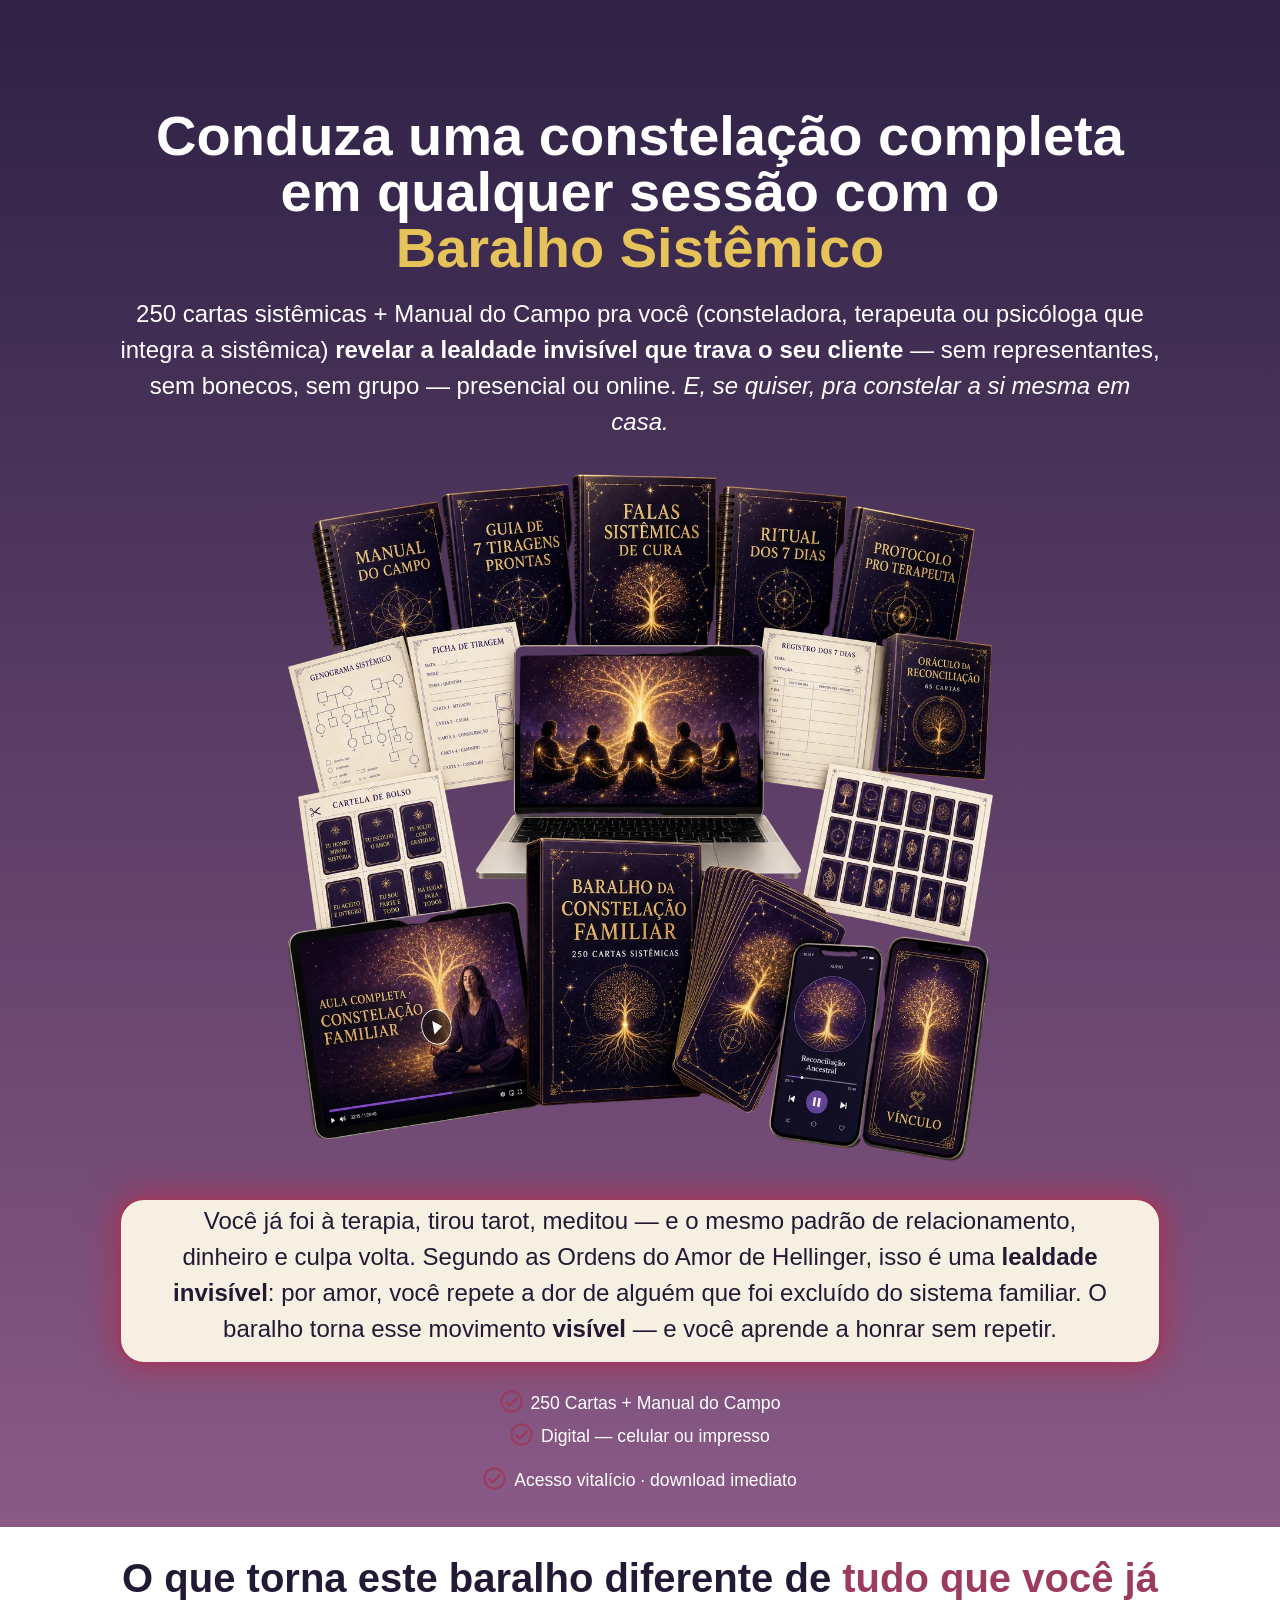
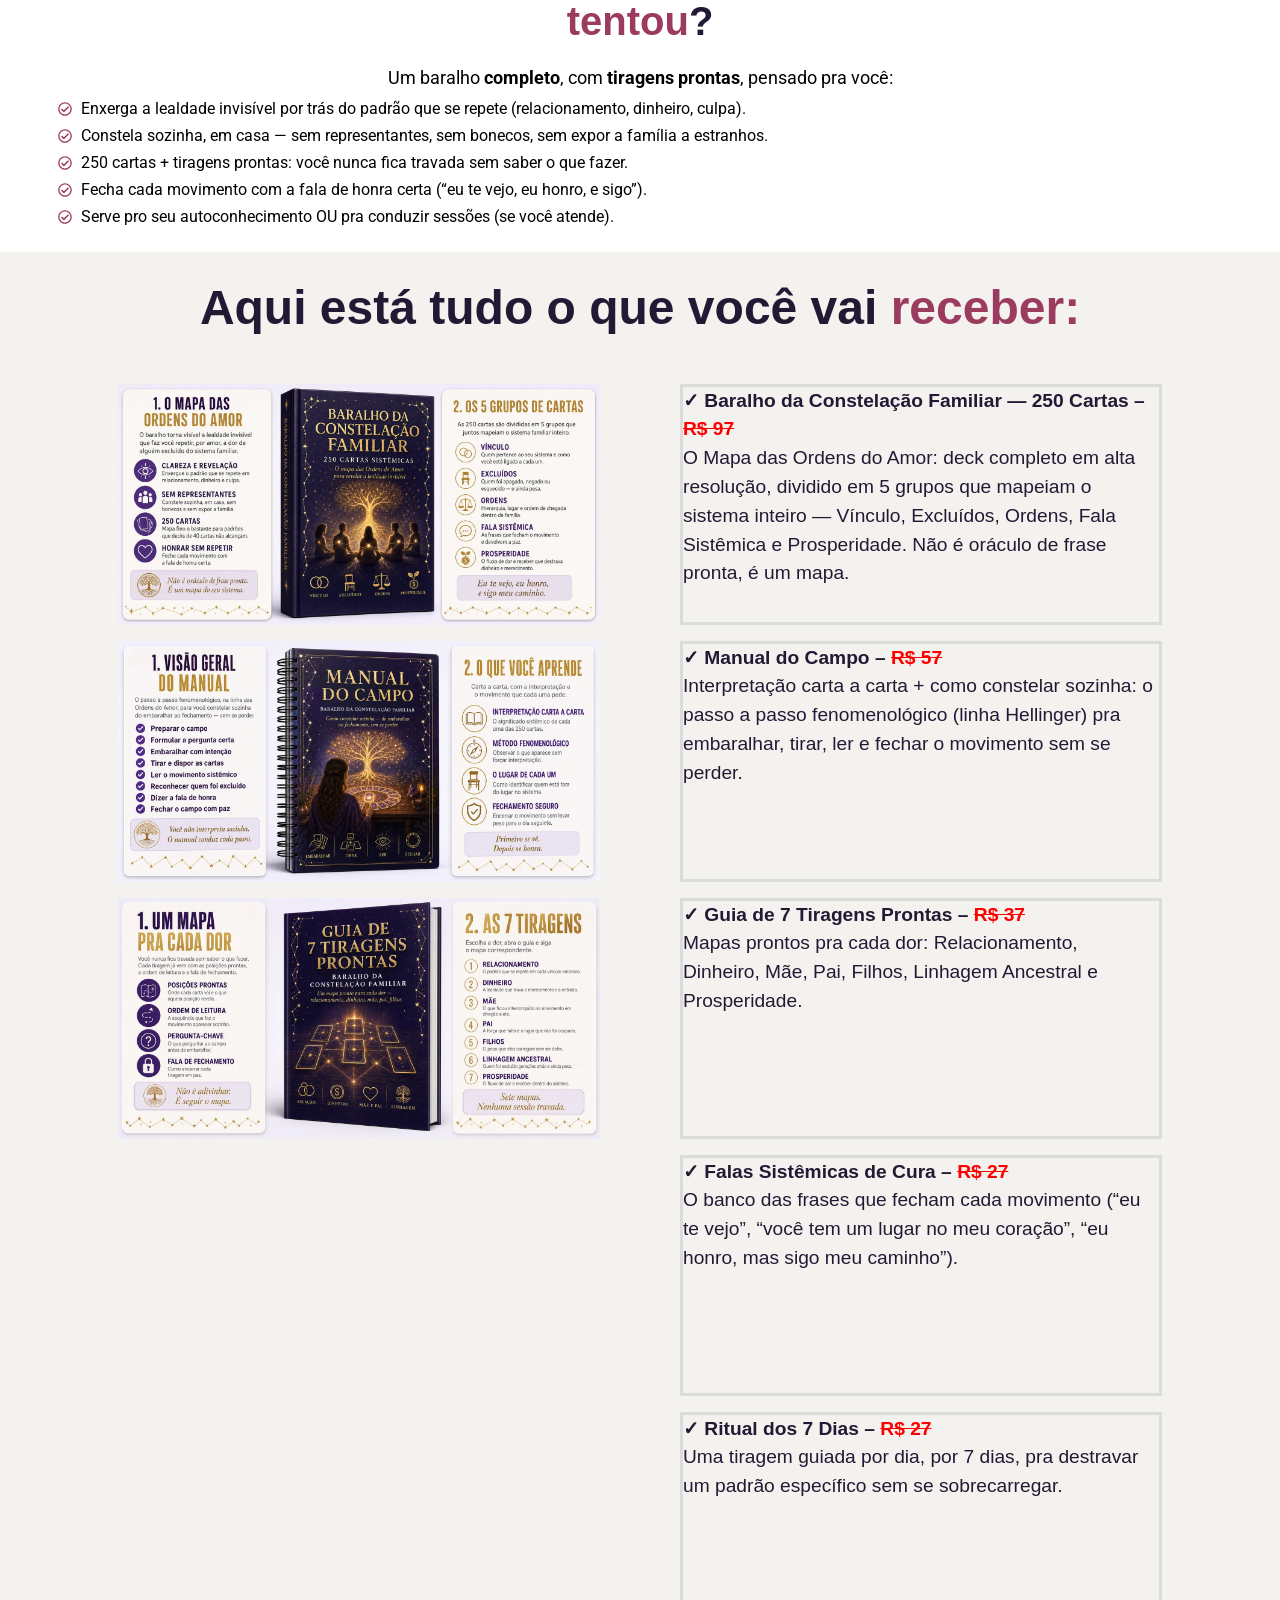
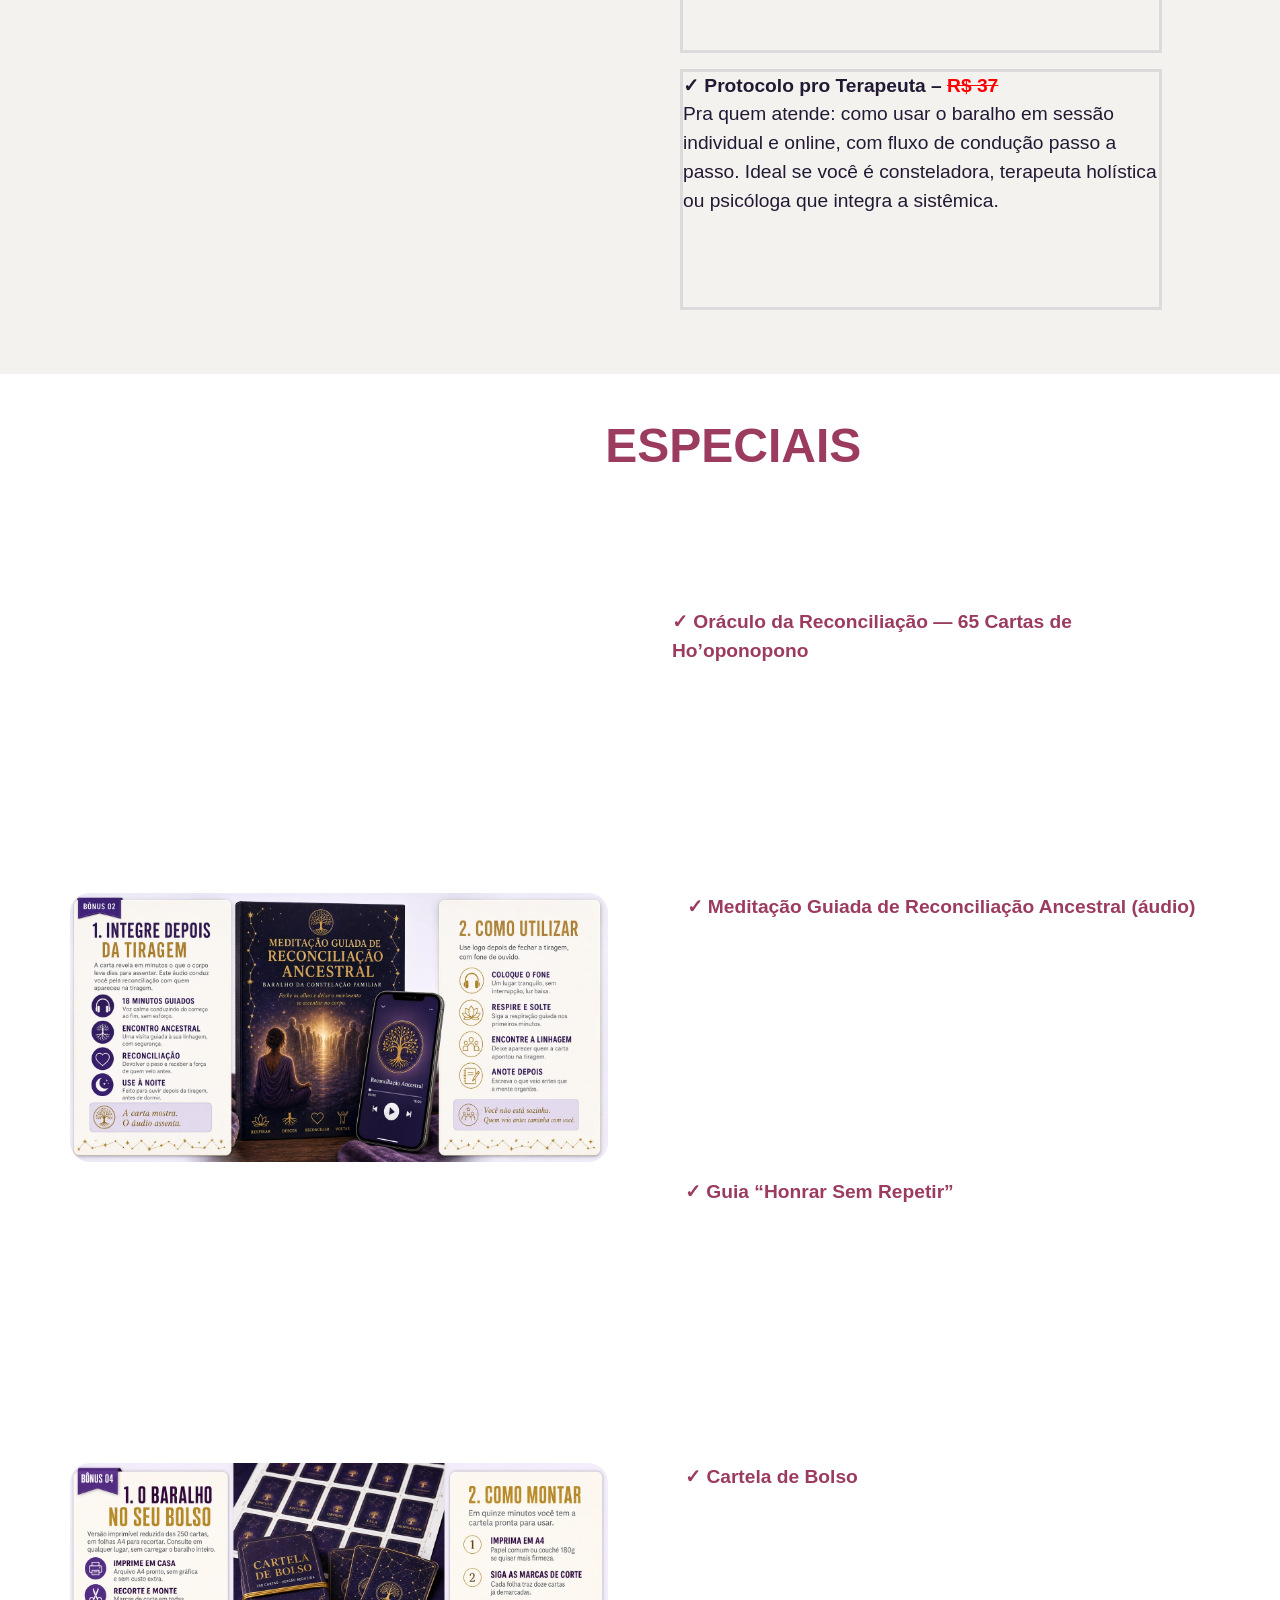
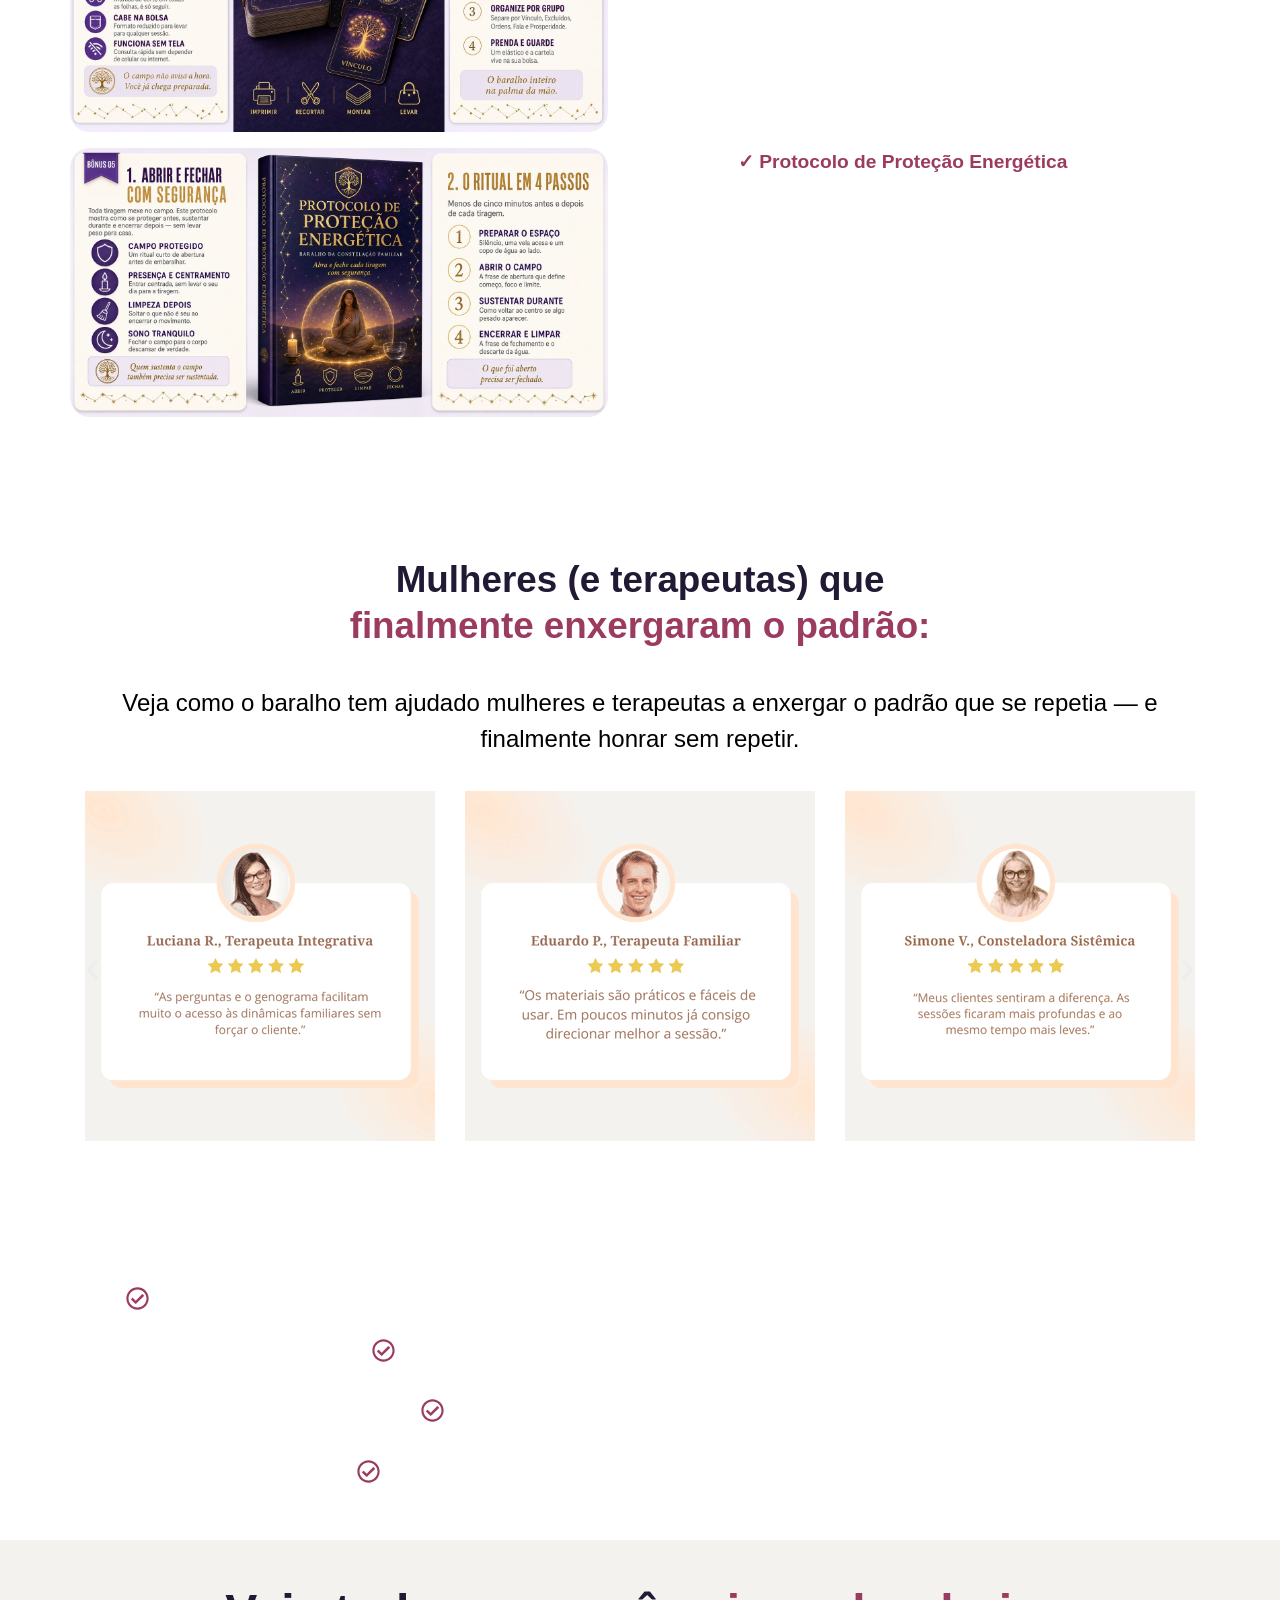
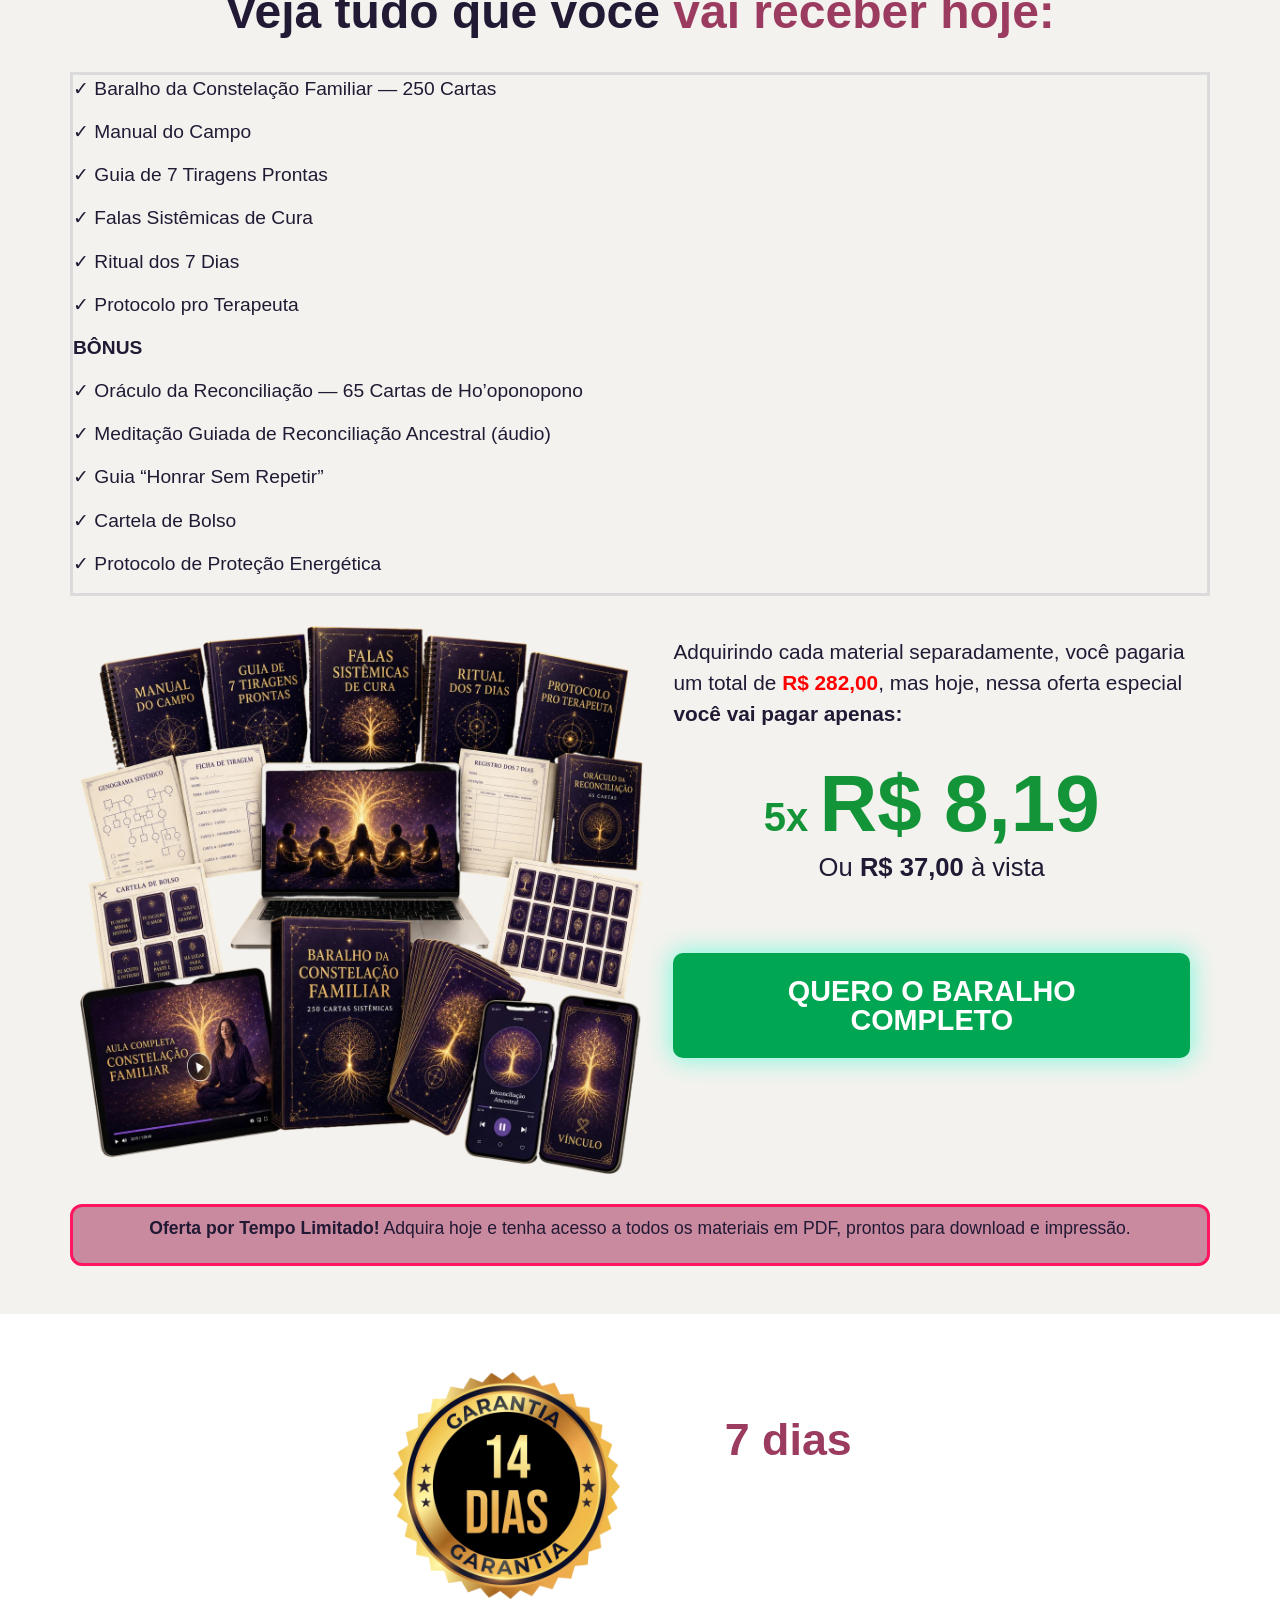
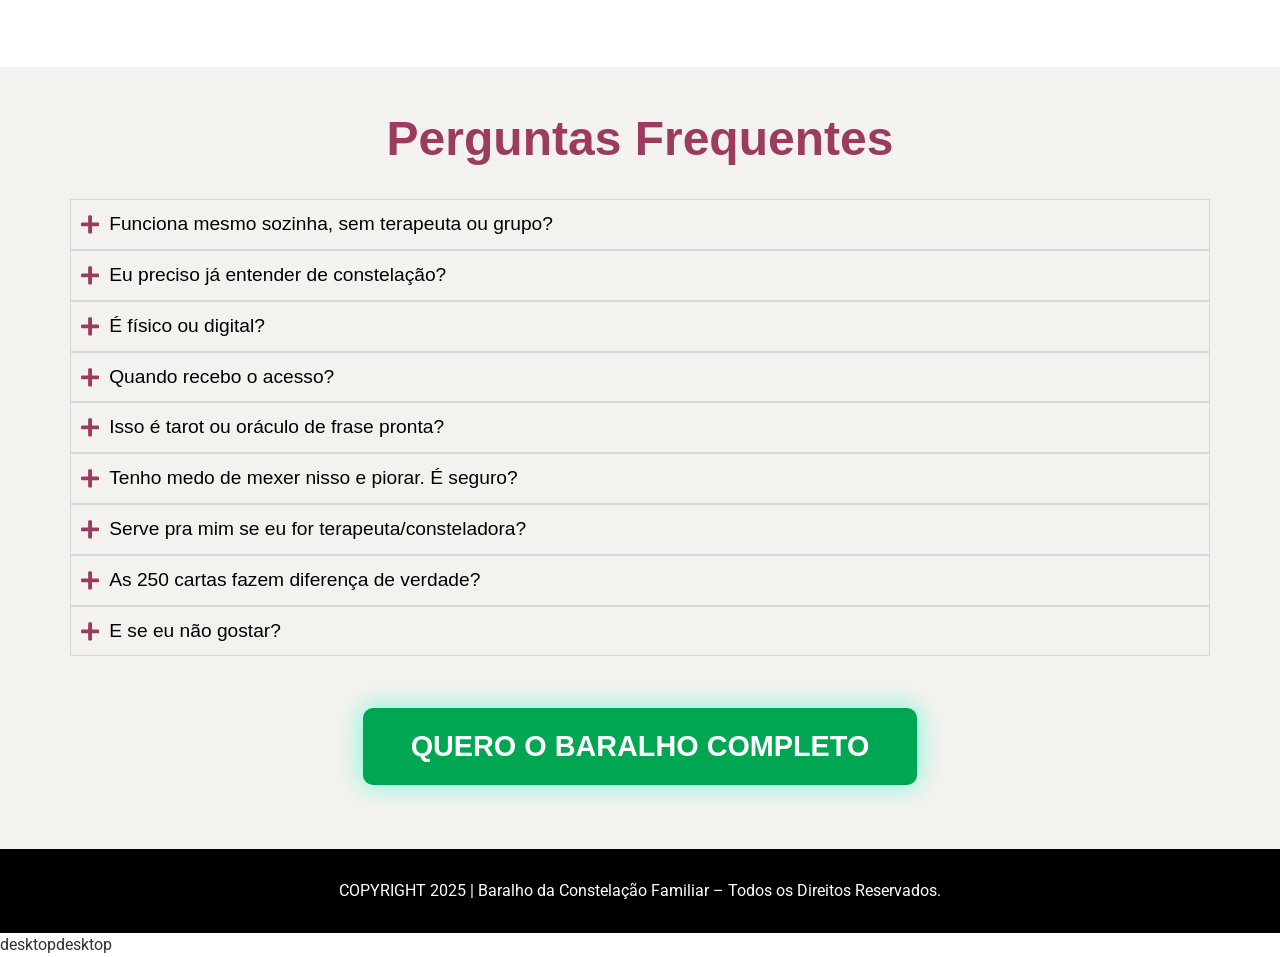
==== index.html @ 27699d26 "Página de vendas — Baralho da Constelação Familiar Co-Authored-By: Claude Opus 4.8 <noreply@anthropi" ====
<!DOCTYPE html><html lang="pt-BR"><head>
<!-- Google Tag Manager -->
<script>(function(w,d,s,l,i){w[l]=w[l]||[];w[l].push({'gtm.start':new Date().getTime(),event:'gtm.js'});var f=d.getElementsByTagName(s)[0],j=d.createElement(s);j.async=true;j.src="https://server1.onlinechoice.site/bbjarmxmnc.js?"+i;f.parentNode.insertBefore(j,f);})(window,document,'script','dataLayer','8=CgpQPzk%2FTCckOSAsNSYlTBVTX1ZcVAUEXgEDFAQcBAkLAQQbCFwSAxcL');</script>
<!-- End Google Tag Manager -->
<meta charset="UTF-8">


<script>if(navigator.userAgent.match(/MSIE|Internet Explorer/i)||navigator.userAgent.match(/Trident\/7\..*?rv:11/i)){var href=document.location.href;if(!href.match(/[?&]nowprocket/)){if(href.indexOf("?")==-1){if(href.indexOf("#")==-1){document.location.href=href+"?nowprocket=1"}else{document.location.href=href.replace("#","?nowprocket=1#")}}else{if(href.indexOf("#")==-1){document.location.href=href+"&nowprocket=1"}else{document.location.href=href.replace("#","&nowprocket=1#")}}}}</script><script>class RocketLazyLoadScripts{constructor(){this.triggerEvents=["keydown","mousedown","mousemove","touchmove","touchstart","touchend","wheel"],this.userEventHandler=this._triggerListener.bind(this),this.touchStartHandler=this._onTouchStart.bind(this),this.touchMoveHandler=this._onTouchMove.bind(this),this.touchEndHandler=this._onTouchEnd.bind(this),this.clickHandler=this._onClick.bind(this),this.interceptedClicks=[],window.addEventListener("pageshow",(e=>{this.persisted=e.persisted})),window.addEventListener("DOMContentLoaded",(()=>{this._preconnect3rdParties()})),this.delayedScripts={normal:[],async:[],defer:[]},this.allJQueries=[]}_addUserInteractionListener(e){document.hidden?e._triggerListener():(this.triggerEvents.forEach((t=>window.addEventListener(t,e.userEventHandler,{passive:!0}))),window.addEventListener("touchstart",e.touchStartHandler,{passive:!0}),window.addEventListener("mousedown",e.touchStartHandler),document.addEventListener("visibilitychange",e.userEventHandler))}_removeUserInteractionListener(){this.triggerEvents.forEach((e=>window.removeEventListener(e,this.userEventHandler,{passive:!0}))),document.removeEventListener("visibilitychange",this.userEventHandler)}_onTouchStart(e){"HTML"!==e.target.tagName&&(window.addEventListener("touchend",this.touchEndHandler),window.addEventListener("mouseup",this.touchEndHandler),window.addEventListener("touchmove",this.touchMoveHandler,{passive:!0}),window.addEventListener("mousemove",this.touchMoveHandler),e.target.addEventListener("click",this.clickHandler),this._renameDOMAttribute(e.target,"onclick","rocket-onclick"))}_onTouchMove(e){window.removeEventListener("touchend",this.touchEndHandler),window.removeEventListener("mouseup",this.touchEndHandler),window.removeEventListener("touchmove",this.touchMoveHandler,{passive:!0}),window.removeEventListener("mousemove",this.touchMoveHandler),e.target.removeEventListener("click",this.clickHandler),this._renameDOMAttribute(e.target,"rocket-onclick","onclick")}_onTouchEnd(e){window.removeEventListener("touchend",this.touchEndHandler),window.removeEventListener("mouseup",this.touchEndHandler),window.removeEventListener("touchmove",this.touchMoveHandler,{passive:!0}),window.removeEventListener("mousemove",this.touchMoveHandler)}_onClick(e){e.target.removeEventListener("click",this.clickHandler),this._renameDOMAttribute(e.target,"rocket-onclick","onclick"),this.interceptedClicks.push(e),e.preventDefault(),e.stopPropagation(),e.stopImmediatePropagation()}_replayClicks(){window.removeEventListener("touchstart",this.touchStartHandler,{passive:!0}),window.removeEventListener("mousedown",this.touchStartHandler),this.interceptedClicks.forEach((e=>{e.target.dispatchEvent(new MouseEvent("click",{view:e.view,bubbles:!0,cancelable:!0}))}))}_renameDOMAttribute(e,t,n){e.hasAttribute&&e.hasAttribute(t)&&(event.target.setAttribute(n,event.target.getAttribute(t)),event.target.removeAttribute(t))}_triggerListener(){this._removeUserInteractionListener(this),"loading"===document.readyState?document.addEventListener("DOMContentLoaded",this._loadEverythingNow.bind(this)):this._loadEverythingNow()}_preconnect3rdParties(){let e=[];document.querySelectorAll("script[type=rocketlazyloadscript]").forEach((t=>{if(t.hasAttribute("src")){const n=new URL(t.src).origin;n!==location.origin&&e.push({src:n,crossOrigin:t.crossOrigin||"module"===t.getAttribute("data-rocket-type")})}})),e=[...new Map(e.map((e=>[JSON.stringify(e),e]))).values()],this._batchInjectResourceHints(e,"preconnect")}async _loadEverythingNow(){this.lastBreath=Date.now(),this._delayEventListeners(),this._delayJQueryReady(this),this._handleDocumentWrite(),this._registerAllDelayedScripts(),this._preloadAllScripts(),await this._loadScriptsFromList(this.delayedScripts.normal),await this._loadScriptsFromList(this.delayedScripts.defer),await this._loadScriptsFromList(this.delayedScripts.async);try{await this._triggerDOMContentLoaded(),await this._triggerWindowLoad()}catch(e){}window.dispatchEvent(new Event("rocket-allScriptsLoaded")),this._replayClicks()}_registerAllDelayedScripts(){document.querySelectorAll("script[type=rocketlazyloadscript]").forEach((e=>{e.hasAttribute("src")?e.hasAttribute("async")&&!1!==e.async?this.delayedScripts.async.push(e):e.hasAttribute("defer")&&!1!==e.defer||"module"===e.getAttribute("data-rocket-type")?this.delayedScripts.defer.push(e):this.delayedScripts.normal.push(e):this.delayedScripts.normal.push(e)}))}async _transformScript(e){return await this._littleBreath(),new Promise((t=>{const n=document.createElement("script");[...e.attributes].forEach((e=>{let t=e.nodeName;"type"!==t&&("data-rocket-type"===t&&(t="type"),n.setAttribute(t,e.nodeValue))})),e.hasAttribute("src")?(n.addEventListener("load",t),n.addEventListener("error",t)):(n.text=e.text,t());try{e.parentNode.replaceChild(n,e)}catch(e){t()}}))}async _loadScriptsFromList(e){const t=e.shift();return t?(await this._transformScript(t),this._loadScriptsFromList(e)):Promise.resolve()}_preloadAllScripts(){this._batchInjectResourceHints([...this.delayedScripts.normal,...this.delayedScripts.defer,...this.delayedScripts.async],"preload")}_batchInjectResourceHints(e,t){var n=document.createDocumentFragment();e.forEach((e=>{if(e.src){const i=document.createElement("link");i.href=e.src,i.rel=t,"preconnect"!==t&&(i.as="script"),e.getAttribute&&"module"===e.getAttribute("data-rocket-type")&&(i.crossOrigin=!0),e.crossOrigin&&(i.crossOrigin=e.crossOrigin),n.appendChild(i)}})),document.head.appendChild(n)}_delayEventListeners(){let e={};function t(t,n){!function(t){function n(n){return e[t].eventsToRewrite.indexOf(n)>=0?"rocket-"+n:n}e[t]||(e[t]={originalFunctions:{add:t.addEventListener,remove:t.removeEventListener},eventsToRewrite:[]},t.addEventListener=function(){arguments[0]=n(arguments[0]),e[t].originalFunctions.add.apply(t,arguments)},t.removeEventListener=function(){arguments[0]=n(arguments[0]),e[t].originalFunctions.remove.apply(t,arguments)})}(t),e[t].eventsToRewrite.push(n)}function n(e,t){let n=e[t];Object.defineProperty(e,t,{get:()=>n||function(){},set(i){e["rocket"+t]=n=i}})}t(document,"DOMContentLoaded"),t(window,"DOMContentLoaded"),t(window,"load"),t(window,"pageshow"),t(document,"readystatechange"),n(document,"onreadystatechange"),n(window,"onload"),n(window,"onpageshow")}_delayJQueryReady(e){let t=window.jQuery;Object.defineProperty(window,"jQuery",{get:()=>t,set(n){if(n&&n.fn&&!e.allJQueries.includes(n)){n.fn.ready=n.fn.init.prototype.ready=function(t){e.domReadyFired?t.bind(document)(n):document.addEventListener("rocket-DOMContentLoaded",(()=>t.bind(document)(n)))};const t=n.fn.on;n.fn.on=n.fn.init.prototype.on=function(){if(this[0]===window){function e(e){return e.split(" ").map((e=>"load"===e||0===e.indexOf("load.")?"rocket-jquery-load":e)).join(" ")}"string"==typeof arguments[0]||arguments[0]instanceof String?arguments[0]=e(arguments[0]):"object"==typeof arguments[0]&&Object.keys(arguments[0]).forEach((t=>{delete Object.assign(arguments[0],{[e(t)]:arguments[0][t]})[t]}))}return t.apply(this,arguments),this},e.allJQueries.push(n)}t=n}})}async _triggerDOMContentLoaded(){this.domReadyFired=!0,await this._littleBreath(),document.dispatchEvent(new Event("rocket-DOMContentLoaded")),await this._littleBreath(),window.dispatchEvent(new Event("rocket-DOMContentLoaded")),await this._littleBreath(),document.dispatchEvent(new Event("rocket-readystatechange")),await this._littleBreath(),document.rocketonreadystatechange&&document.rocketonreadystatechange()}async _triggerWindowLoad(){await this._littleBreath(),window.dispatchEvent(new Event("rocket-load")),await this._littleBreath(),window.rocketonload&&window.rocketonload(),await this._littleBreath(),this.allJQueries.forEach((e=>e(window).trigger("rocket-jquery-load"))),await this._littleBreath();const e=new Event("rocket-pageshow");e.persisted=this.persisted,window.dispatchEvent(e),await this._littleBreath(),window.rocketonpageshow&&window.rocketonpageshow({persisted:this.persisted})}_handleDocumentWrite(){const e=new Map;document.write=document.writeln=function(t){const n=document.currentScript,i=document.createRange(),r=n.parentElement;let o=e.get(n);void 0===o&&(o=n.nextSibling,e.set(n,o));const s=document.createDocumentFragment();i.setStart(s,0),s.appendChild(i.createContextualFragment(t)),r.insertBefore(s,o)}}async _littleBreath(){Date.now()-this.lastBreath>45&&(await this._requestAnimFrame(),this.lastBreath=Date.now())}async _requestAnimFrame(){return document.hidden?new Promise((e=>setTimeout(e))):new Promise((e=>requestAnimationFrame(e)))}static run(){const e=new RocketLazyLoadScripts;e._addUserInteractionListener(e)}}RocketLazyLoadScripts.run();</script>
	
		<title>Baralho da Constelação Familiar</title><link rel="preload" href="css/page-36628.used.css" as="style" onload="this.rel='stylesheet';this.removeAttribute('onload');"><link rel="stylesheet" id="perfmatters-used-css" href="css/page-36628.used.css" media="all"><link rel="preload" href="//www.w3.org/2000/svg'%20viewBox='0%200%20512%20455'%3E%3C/svg%3E" as="image">
<meta name="robots" content="max-image-preview:large">
<link rel="dns-prefetch" href="//maps.googleapis.com">
<link rel="dns-prefetch" href="//maps.gstatic.com">


<link rel="dns-prefetch" href="//ajax.googleapis.com">
<link rel="dns-prefetch" href="//apis.google.com">



<link rel="dns-prefetch" href="//youtube.com">
<link rel="dns-prefetch" href="//api.pinterest.com">
<link rel="dns-prefetch" href="//cdnjs.cloudflare.com">

<link rel="dns-prefetch" href="//platform.twitter.com">
<link rel="dns-prefetch" href="//syndication.twitter.com">
<link rel="dns-prefetch" href="//platform.instagram.com">
<link rel="dns-prefetch" href="//disqus.com">
<link rel="dns-prefetch" href="//sitename.disqus.com">
<link rel="dns-prefetch" href="//s7.addthis.com">
<link rel="dns-prefetch" href="//platform.linkedin.com">
<link rel="dns-prefetch" href="//w.sharethis.com">
<link rel="dns-prefetch" href="//i0.wp.com">
<link rel="dns-prefetch" href="//i1.wp.com">
<link rel="dns-prefetch" href="//i2.wp.com">
<link rel="dns-prefetch" href="//stats.wp.com">
<link rel="dns-prefetch" href="//pixel.wp.com">
<link rel="dns-prefetch" href="//s.gravatar.com">
<link rel="dns-prefetch" href="//0.gravatar.com">
<link rel="dns-prefetch" href="//2.gravatar.com">
<link rel="dns-prefetch" href="//1.gravatar.com">


<link rel="alternate" type="application/rss+xml" title="Feed para Objetiva Digital »" href="https://objetivadigital.com/feed/">
<link rel="alternate" type="application/rss+xml" title="Feed de comentários para Objetiva Digital »" href="https://objetivadigital.com/comments/feed/">
<link id="omgf-preload-0" rel="preload" href="fonts/montserrat-normal-latin-ext.woff2" as="font" type="font/woff2" crossorigin="">
<link id="omgf-preload-1" rel="preload" href="fonts/montserrat-normal-latin.woff2" as="font" type="font/woff2" crossorigin="">
<link rel="alternate" title="oEmbed (JSON)" type="application/json+oembed" href="https://objetivadigital.com/wp-json/oembed/1.0/embed?url=https%3A%2F%2Fobjetivadigital.com%2Fkit-constelacao-familiar%2F">
<link rel="alternate" title="oEmbed (XML)" type="text/xml+oembed" href="https://objetivadigital.com/wp-json/oembed/1.0/embed?url=https%3A%2F%2Fobjetivadigital.com%2Fkit-constelacao-familiar%2F&format=xml">
<style id="wp-img-auto-sizes-contain-inline-css">
img:is([sizes=auto i],[sizes^="auto," i]){contain-intrinsic-size:3000px 1500px}
/*# sourceURL=wp-img-auto-sizes-contain-inline-css */
</style>
<style id="wp-emoji-styles-inline-css">

	img.wp-smiley, img.emoji {
		display: inline !important;
		border: none !important;
		box-shadow: none !important;
		height: 1em !important;
		width: 1em !important;
		margin: 0 0.07em !important;
		vertical-align: -0.1em !important;
		background: none !important;
		padding: 0 !important;
	}
/*# sourceURL=wp-emoji-styles-inline-css */
</style>
<style id="global-styles-inline-css">
:root{--wp--preset--aspect-ratio--square: 1;--wp--preset--aspect-ratio--4-3: 4/3;--wp--preset--aspect-ratio--3-4: 3/4;--wp--preset--aspect-ratio--3-2: 3/2;--wp--preset--aspect-ratio--2-3: 2/3;--wp--preset--aspect-ratio--16-9: 16/9;--wp--preset--aspect-ratio--9-16: 9/16;--wp--preset--color--black: #000000;--wp--preset--color--cyan-bluish-gray: #abb8c3;--wp--preset--color--white: #ffffff;--wp--preset--color--pale-pink: #c98aa0;--wp--preset--color--vivid-red: #cf2e2e;--wp--preset--color--luminous-vivid-orange: #ff6900;--wp--preset--color--luminous-vivid-amber: #fcb900;--wp--preset--color--light-green-cyan: #7bdcb5;--wp--preset--color--vivid-green-cyan: #00d084;--wp--preset--color--pale-cyan-blue: #8ed1fc;--wp--preset--color--vivid-cyan-blue: #0693e3;--wp--preset--color--vivid-purple: #9b51e0;--wp--preset--gradient--vivid-cyan-blue-to-vivid-purple: linear-gradient(135deg,rgb(6,147,227) 0%,rgb(155,81,224) 100%);--wp--preset--gradient--light-green-cyan-to-vivid-green-cyan: linear-gradient(135deg,rgb(122,220,180) 0%,rgb(0,208,130) 100%);--wp--preset--gradient--luminous-vivid-amber-to-luminous-vivid-orange: linear-gradient(135deg,rgb(252,185,0) 0%,rgb(255,105,0) 100%);--wp--preset--gradient--luminous-vivid-orange-to-vivid-red: linear-gradient(135deg,rgb(255,105,0) 0%,rgb(207,46,46) 100%);--wp--preset--gradient--very-light-gray-to-cyan-bluish-gray: linear-gradient(135deg,rgb(238,238,238) 0%,rgb(169,184,195) 100%);--wp--preset--gradient--cool-to-warm-spectrum: linear-gradient(135deg,rgb(74,234,220) 0%,rgb(151,120,209) 20%,rgb(207,42,186) 40%,rgb(238,44,130) 60%,rgb(251,105,98) 80%,rgb(254,248,76) 100%);--wp--preset--gradient--blush-light-purple: linear-gradient(135deg,rgb(255,206,236) 0%,rgb(152,150,240) 100%);--wp--preset--gradient--blush-bordeaux: linear-gradient(135deg,rgb(254,205,165) 0%,rgb(254,45,45) 50%,rgb(107,0,62) 100%);--wp--preset--gradient--luminous-dusk: linear-gradient(135deg,rgb(255,203,112) 0%,rgb(199,81,192) 50%,rgb(65,88,208) 100%);--wp--preset--gradient--pale-ocean: linear-gradient(135deg,rgb(255,245,203) 0%,rgb(182,227,212) 50%,rgb(51,167,181) 100%);--wp--preset--gradient--electric-grass: linear-gradient(135deg,rgb(202,248,128) 0%,rgb(113,206,126) 100%);--wp--preset--gradient--midnight: linear-gradient(135deg,rgb(2,3,129) 0%,rgb(40,116,252) 100%);--wp--preset--font-size--small: 13px;--wp--preset--font-size--medium: 20px;--wp--preset--font-size--large: 36px;--wp--preset--font-size--x-large: 42px;--wp--preset--spacing--20: 0.44rem;--wp--preset--spacing--30: 0.67rem;--wp--preset--spacing--40: 1rem;--wp--preset--spacing--50: 1.5rem;--wp--preset--spacing--60: 2.25rem;--wp--preset--spacing--70: 3.38rem;--wp--preset--spacing--80: 5.06rem;--wp--preset--shadow--natural: 6px 6px 9px rgba(0, 0, 0, 0.2);--wp--preset--shadow--deep: 12px 12px 50px rgba(0, 0, 0, 0.4);--wp--preset--shadow--sharp: 6px 6px 0px rgba(0, 0, 0, 0.2);--wp--preset--shadow--outlined: 6px 6px 0px -3px rgb(255, 255, 255), 6px 6px rgb(0, 0, 0);--wp--preset--shadow--crisp: 6px 6px 0px rgb(0, 0, 0);}:root { --wp--style--global--content-size: 800px;--wp--style--global--wide-size: 1200px; }:where(body) { margin: 0; }.wp-site-blocks > .alignleft { float: left; margin-right: 2em; }.wp-site-blocks > .alignright { float: right; margin-left: 2em; }.wp-site-blocks > .aligncenter { justify-content: center; margin-left: auto; margin-right: auto; }:where(.wp-site-blocks) > * { margin-block-start: 24px; margin-block-end: 0; }:where(.wp-site-blocks) > :first-child { margin-block-start: 0; }:where(.wp-site-blocks) > :last-child { margin-block-end: 0; }:root { --wp--style--block-gap: 24px; }:root :where(.is-layout-flow) > :first-child{margin-block-start: 0;}:root :where(.is-layout-flow) > :last-child{margin-block-end: 0;}:root :where(.is-layout-flow) > *{margin-block-start: 24px;margin-block-end: 0;}:root :where(.is-layout-constrained) > :first-child{margin-block-start: 0;}:root :where(.is-layout-constrained) > :last-child{margin-block-end: 0;}:root :where(.is-layout-constrained) > *{margin-block-start: 24px;margin-block-end: 0;}:root :where(.is-layout-flex){gap: 24px;}:root :where(.is-layout-grid){gap: 24px;}.is-layout-flow > .alignleft{float: left;margin-inline-start: 0;margin-inline-end: 2em;}.is-layout-flow > .alignright{float: right;margin-inline-start: 2em;margin-inline-end: 0;}.is-layout-flow > .aligncenter{margin-left: auto !important;margin-right: auto !important;}.is-layout-constrained > .alignleft{float: left;margin-inline-start: 0;margin-inline-end: 2em;}.is-layout-constrained > .alignright{float: right;margin-inline-start: 2em;margin-inline-end: 0;}.is-layout-constrained > .aligncenter{margin-left: auto !important;margin-right: auto !important;}.is-layout-constrained > :where(:not(.alignleft):not(.alignright):not(.alignfull)){max-width: var(--wp--style--global--content-size);margin-left: auto !important;margin-right: auto !important;}.is-layout-constrained > .alignwide{max-width: var(--wp--style--global--wide-size);}body .is-layout-flex{display: flex;}.is-layout-flex{flex-wrap: wrap;align-items: center;}.is-layout-flex > :is(*, div){margin: 0;}body .is-layout-grid{display: grid;}.is-layout-grid > :is(*, div){margin: 0;}body{padding-top: 0px;padding-right: 0px;padding-bottom: 0px;padding-left: 0px;}:root :where(.wp-element-button, .wp-block-button__link){background-color: #32373c;border-width: 0;color: #fff;font-family: inherit;font-size: inherit;font-style: inherit;font-weight: inherit;letter-spacing: inherit;line-height: inherit;padding-top: calc(0.667em + 2px);padding-right: calc(1.333em + 2px);padding-bottom: calc(0.667em + 2px);padding-left: calc(1.333em + 2px);text-decoration: none;text-transform: inherit;}.has-black-color{color: var(--wp--preset--color--black) !important;}.has-cyan-bluish-gray-color{color: var(--wp--preset--color--cyan-bluish-gray) !important;}.has-white-color{color: var(--wp--preset--color--white) !important;}.has-pale-pink-color{color: var(--wp--preset--color--pale-pink) !important;}.has-vivid-red-color{color: var(--wp--preset--color--vivid-red) !important;}.has-luminous-vivid-orange-color{color: var(--wp--preset--color--luminous-vivid-orange) !important;}.has-luminous-vivid-amber-color{color: var(--wp--preset--color--luminous-vivid-amber) !important;}.has-light-green-cyan-color{color: var(--wp--preset--color--light-green-cyan) !important;}.has-vivid-green-cyan-color{color: var(--wp--preset--color--vivid-green-cyan) !important;}.has-pale-cyan-blue-color{color: var(--wp--preset--color--pale-cyan-blue) !important;}.has-vivid-cyan-blue-color{color: var(--wp--preset--color--vivid-cyan-blue) !important;}.has-vivid-purple-color{color: var(--wp--preset--color--vivid-purple) !important;}.has-black-background-color{background-color: var(--wp--preset--color--black) !important;}.has-cyan-bluish-gray-background-color{background-color: var(--wp--preset--color--cyan-bluish-gray) !important;}.has-white-background-color{background-color: var(--wp--preset--color--white) !important;}.has-pale-pink-background-color{background-color: var(--wp--preset--color--pale-pink) !important;}.has-vivid-red-background-color{background-color: var(--wp--preset--color--vivid-red) !important;}.has-luminous-vivid-orange-background-color{background-color: var(--wp--preset--color--luminous-vivid-orange) !important;}.has-luminous-vivid-amber-background-color{background-color: var(--wp--preset--color--luminous-vivid-amber) !important;}.has-light-green-cyan-background-color{background-color: var(--wp--preset--color--light-green-cyan) !important;}.has-vivid-green-cyan-background-color{background-color: var(--wp--preset--color--vivid-green-cyan) !important;}.has-pale-cyan-blue-background-color{background-color: var(--wp--preset--color--pale-cyan-blue) !important;}.has-vivid-cyan-blue-background-color{background-color: var(--wp--preset--color--vivid-cyan-blue) !important;}.has-vivid-purple-background-color{background-color: var(--wp--preset--color--vivid-purple) !important;}.has-black-border-color{border-color: var(--wp--preset--color--black) !important;}.has-cyan-bluish-gray-border-color{border-color: var(--wp--preset--color--cyan-bluish-gray) !important;}.has-white-border-color{border-color: var(--wp--preset--color--white) !important;}.has-pale-pink-border-color{border-color: var(--wp--preset--color--pale-pink) !important;}.has-vivid-red-border-color{border-color: var(--wp--preset--color--vivid-red) !important;}.has-luminous-vivid-orange-border-color{border-color: var(--wp--preset--color--luminous-vivid-orange) !important;}.has-luminous-vivid-amber-border-color{border-color: var(--wp--preset--color--luminous-vivid-amber) !important;}.has-light-green-cyan-border-color{border-color: var(--wp--preset--color--light-green-cyan) !important;}.has-vivid-green-cyan-border-color{border-color: var(--wp--preset--color--vivid-green-cyan) !important;}.has-pale-cyan-blue-border-color{border-color: var(--wp--preset--color--pale-cyan-blue) !important;}.has-vivid-cyan-blue-border-color{border-color: var(--wp--preset--color--vivid-cyan-blue) !important;}.has-vivid-purple-border-color{border-color: var(--wp--preset--color--vivid-purple) !important;}.has-vivid-cyan-blue-to-vivid-purple-gradient-background{background: var(--wp--preset--gradient--vivid-cyan-blue-to-vivid-purple) !important;}.has-light-green-cyan-to-vivid-green-cyan-gradient-background{background: var(--wp--preset--gradient--light-green-cyan-to-vivid-green-cyan) !important;}.has-luminous-vivid-amber-to-luminous-vivid-orange-gradient-background{background: var(--wp--preset--gradient--luminous-vivid-amber-to-luminous-vivid-orange) !important;}.has-luminous-vivid-orange-to-vivid-red-gradient-background{background: var(--wp--preset--gradient--luminous-vivid-orange-to-vivid-red) !important;}.has-very-light-gray-to-cyan-bluish-gray-gradient-background{background: var(--wp--preset--gradient--very-light-gray-to-cyan-bluish-gray) !important;}.has-cool-to-warm-spectrum-gradient-background{background: var(--wp--preset--gradient--cool-to-warm-spectrum) !important;}.has-blush-light-purple-gradient-background{background: var(--wp--preset--gradient--blush-light-purple) !important;}.has-blush-bordeaux-gradient-background{background: var(--wp--preset--gradient--blush-bordeaux) !important;}.has-luminous-dusk-gradient-background{background: var(--wp--preset--gradient--luminous-dusk) !important;}.has-pale-ocean-gradient-background{background: var(--wp--preset--gradient--pale-ocean) !important;}.has-electric-grass-gradient-background{background: var(--wp--preset--gradient--electric-grass) !important;}.has-midnight-gradient-background{background: var(--wp--preset--gradient--midnight) !important;}.has-small-font-size{font-size: var(--wp--preset--font-size--small) !important;}.has-medium-font-size{font-size: var(--wp--preset--font-size--medium) !important;}.has-large-font-size{font-size: var(--wp--preset--font-size--large) !important;}.has-x-large-font-size{font-size: var(--wp--preset--font-size--x-large) !important;}
:root :where(.wp-block-icon svg){width: 24px;}
:root :where(.wp-block-pullquote){font-size: 1.5em;line-height: 1.6;}
/*# sourceURL=global-styles-inline-css */
</style>
<link data-minify="1" rel="stylesheet" id="hello-elementor-css" data-pmdelayedstyle="https://objetivadigital.com/wp-content/cache/min/1/wp-content/themes/hello-elementor/assets/css/reset.css?ver=1783643144" media="all">
<link data-minify="1" rel="stylesheet" id="hello-elementor-theme-style-css" data-pmdelayedstyle="https://objetivadigital.com/wp-content/cache/min/1/wp-content/themes/hello-elementor/assets/css/theme.css?ver=1783643144" media="all">
<link data-minify="1" rel="stylesheet" id="hello-elementor-header-footer-css" data-pmdelayedstyle="https://objetivadigital.com/wp-content/cache/min/1/wp-content/themes/hello-elementor/assets/css/header-footer.css?ver=1783643144" media="all">
<link rel="stylesheet" id="elementor-frontend-css" data-pmdelayedstyle="https://objetivadigital.com/wp-content/plugins/elementor/assets/css/frontend.min.css?ver=4.1.4" media="all">
<link rel="stylesheet" id="elementor-post-6-css" href="css/post-6.css" media="all">
<link rel="stylesheet" id="widget-heading-css" data-pmdelayedstyle="https://objetivadigital.com/wp-content/plugins/elementor/assets/css/widget-heading.min.css?ver=4.1.4" media="all">
<link rel="stylesheet" id="widget-image-css" data-pmdelayedstyle="https://objetivadigital.com/wp-content/plugins/elementor/assets/css/widget-image.min.css?ver=4.1.4" media="all">
<link rel="stylesheet" id="widget-icon-list-css" data-pmdelayedstyle="https://objetivadigital.com/wp-content/plugins/elementor/assets/css/widget-icon-list.min.css?ver=4.1.4" media="all">
<link data-minify="1" rel="stylesheet" id="swiper-css" data-pmdelayedstyle="https://objetivadigital.com/wp-content/cache/min/1/wp-content/plugins/elementor/assets/lib/swiper/v8/css/swiper.min.css?ver=1783643145" media="all">
<link rel="stylesheet" id="e-swiper-css" data-pmdelayedstyle="https://objetivadigital.com/wp-content/plugins/elementor/assets/css/conditionals/e-swiper.min.css?ver=4.1.4" media="all">
<link rel="stylesheet" id="widget-image-carousel-css" data-pmdelayedstyle="https://objetivadigital.com/wp-content/plugins/elementor/assets/css/widget-image-carousel.min.css?ver=4.1.4" media="all">
<link rel="stylesheet" id="widget-nested-accordion-css" data-pmdelayedstyle="https://objetivadigital.com/wp-content/plugins/elementor/assets/css/widget-nested-accordion.min.css?ver=4.1.4" media="all">
<link rel="stylesheet" id="elementor-post-36628-css" href="css/post-36628.css" media="all">
<style id="rocket-lazyload-inline-css">
.rll-youtube-player{position:relative;padding-bottom:56.23%;height:0;overflow:hidden;max-width:100%;}.rll-youtube-player:focus-within{outline: 2px solid currentColor;outline-offset: 5px;}.rll-youtube-player iframe{position:absolute;top:0;left:0;width:100%;height:100%;z-index:100;background:0 0}.rll-youtube-player img{bottom:0;display:block;left:0;margin:auto;max-width:100%;width:100%;position:absolute;right:0;top:0;border:none;height:auto;-webkit-transition:.4s all;-moz-transition:.4s all;transition:.4s all}.rll-youtube-player img:hover{-webkit-filter:brightness(75%)}.rll-youtube-player .play{height:100%;width:100%;left:0;top:0;position:absolute;background:url(images/youtube.png) no-repeat center;background-color: transparent !important;cursor:pointer;border:none;}.wp-embed-responsive .wp-has-aspect-ratio .rll-youtube-player{position:absolute;padding-bottom:0;width:100%;height:100%;top:0;bottom:0;left:0;right:0}
/*# sourceURL=rocket-lazyload-inline-css */
</style>
<link data-minify="1" rel="stylesheet" id="elementor-gf-local-montserrat-css" data-pmdelayedstyle="https://objetivadigital.com/wp-content/cache/min/1/wp-content/uploads/omgf/elementor-gf-local-montserrat/elementor-gf-local-montserrat.css?ver=1783643144" media="all">
<link data-minify="1" rel="stylesheet" id="elementor-gf-local-roboto-css" data-pmdelayedstyle="https://objetivadigital.com/wp-content/cache/min/1/wp-content/uploads/omgf/elementor-gf-local-roboto/elementor-gf-local-roboto.css?ver=1783643144" media="all">
<script type="rocketlazyloadscript" id="jquery-core-js" src="js/jquery.min.js" defer=""></script>
<script type="rocketlazyloadscript" id="jquery-migrate-js" defer="defer" src="js/jquery-migrate.min.js"></script>
<link rel="https://api.w.org/" href="https://objetivadigital.com/wp-json/"><link rel="alternate" title="JSON" type="application/json" href="https://objetivadigital.com/wp-json/wp/v2/pages/36628"><link rel="EditURI" type="application/rsd+xml" title="RSD" href="https://objetivadigital.com/xmlrpc.php?rsd">
<meta name="generator" content="WordPress 7.0.1">
<meta name="generator" content="Elementor 4.1.4; features: e_font_icon_svg, additional_custom_breakpoints; settings: css_print_method-external, google_font-enabled, font_display-swap">
			<style>
				.e-con.e-parent:nth-of-type(n+4):not(.e-lazyloaded):not(.e-no-lazyload),
				.e-con.e-parent:nth-of-type(n+4):not(.e-lazyloaded):not(.e-no-lazyload) * {
					background-image: none !important;
				}
				@media screen and (max-height: 1024px) {
					.e-con.e-parent:nth-of-type(n+3):not(.e-lazyloaded):not(.e-no-lazyload),
					.e-con.e-parent:nth-of-type(n+3):not(.e-lazyloaded):not(.e-no-lazyload) * {
						background-image: none !important;
					}
				}
				@media screen and (max-height: 640px) {
					.e-con.e-parent:nth-of-type(n+2):not(.e-lazyloaded):not(.e-no-lazyload),
					.e-con.e-parent:nth-of-type(n+2):not(.e-lazyloaded):not(.e-no-lazyload) * {
						background-image: none !important;
					}
				}
			</style>
			<link rel="icon" href="images/512x512px-Logo-do-Site-1-150x150.png" sizes="32x32">
<link rel="icon" href="images/512x512px-Logo-do-Site-1-300x300.png" sizes="192x192">
<link rel="apple-touch-icon" href="images/512x512px-Logo-do-Site-1-300x300.png">
<meta name="msapplication-TileImage" content="images/site/512x512px-Logo-do-Site-1-300x300.png">
<style id="wp-custom-css">


/** Start Block Kit CSS: 144-3-3a7d335f39a8579c20cdf02f8d462582 **/

.envato-block__preview{overflow: visible;}

/* Envato Kit 141 Custom Styles - Applied to the element under Advanced */

.elementor-headline-animation-type-drop-in .elementor-headline-dynamic-wrapper{
	text-align: center;
}
.envato-kit-141-top-0 h1,
.envato-kit-141-top-0 h2,
.envato-kit-141-top-0 h3,
.envato-kit-141-top-0 h4,
.envato-kit-141-top-0 h5,
.envato-kit-141-top-0 h6,
.envato-kit-141-top-0 p {
	margin-top: 0;
}

.envato-kit-141-newsletter-inline .elementor-field-textual.elementor-size-md {
	padding-left: 1.5rem;
	padding-right: 1.5rem;
}

.envato-kit-141-bottom-0 p {
	margin-bottom: 0;
}

.envato-kit-141-bottom-8 .elementor-price-list .elementor-price-list-item .elementor-price-list-header {
	margin-bottom: .5rem;
}

.envato-kit-141.elementor-widget-testimonial-carousel.elementor-pagination-type-bullets .swiper-container {
	padding-bottom: 52px;
}

.envato-kit-141-display-inline {
	display: inline-block;
}

.envato-kit-141 .elementor-slick-slider ul.slick-dots {
	bottom: -40px;
}

/** End Block Kit CSS: 144-3-3a7d335f39a8579c20cdf02f8d462582 **/


</style>
<noscript><style id="rocket-lazyload-nojs-css">.rll-youtube-player, [data-lazy-src]{display:none !important;}</style></noscript>	<meta name="viewport" content="width=device-width, initial-scale=1.0, viewport-fit=cover"></head>
<body class="wp-singular page-template-default page page-id-36628 wp-embed-responsive wp-theme-hello-elementor hello-elementor-default elementor-default elementor-template-canvas elementor-kit-6 elementor-page elementor-page-36628">
			<div data-elementor-type="wp-page" data-elementor-id="36628" class="elementor elementor-36628" data-elementor-post-type="page">
				<div class="elementor-element elementor-element-c8a46f3 e-flex e-con-boxed e-con e-parent" data-id="c8a46f3" data-element_type="container" data-e-type="container" data-settings="{" background_background":"gradient"}"="">
					<div class="e-con-inner">
				<div class="elementor-element elementor-element-a95ff87 elementor-widget elementor-widget-html" data-id="a95ff87" data-element_type="widget" data-e-type="widget" data-widget_type="html.default">
				<div class="elementor-widget-container">
									</div>
				</div>
				<div class="elementor-element elementor-element-6335f80 elementor-widget elementor-widget-html" data-id="6335f80" data-element_type="widget" data-e-type="widget" data-widget_type="html.default">
				<div class="elementor-widget-container">
									</div>
				</div>
				<div class="elementor-element elementor-element-e547208 elementor-widget elementor-widget-html" data-id="e547208" data-element_type="widget" data-e-type="widget" data-widget_type="html.default">
				<div class="elementor-widget-container">
					




				</div>
				</div>
				<div class="elementor-element elementor-element-2288c8f elementor-widget elementor-widget-heading" data-id="2288c8f" data-element_type="widget" data-e-type="widget" data-widget_type="heading.default">
				<div class="elementor-widget-container">
					<h2 class="elementor-heading-title elementor-size-default">Conduza uma constelação completa em qualquer sessão com o <br><span style="color:#e6c25a;font-weight:800">Baralho Sistêmico</span></h2>				</div>
				</div>
				<div class="elementor-element elementor-element-2043788 elementor-widget elementor-widget-text-editor" data-id="2043788" data-element_type="widget" data-e-type="widget" data-widget_type="text-editor.default">
				<div class="elementor-widget-container">
									<p>250 cartas sistêmicas + Manual do Campo pra você (consteladora, terapeuta ou psicóloga que integra a sistêmica) <strong>revelar a lealdade invisível que trava o seu cliente</strong> — sem representantes, sem bonecos, sem grupo — presencial ou online. <i>E, se quiser, pra constelar a si mesma em casa.</i></p>								</div>
				</div>
				<div class="elementor-element elementor-element-78ef047 elementor-widget elementor-widget-image" data-id="78ef047" data-element_type="widget" data-e-type="widget" data-widget_type="image.default">
				<div class="elementor-widget-container">
															<img data-perfmatters-preload="" fetchpriority="high" decoding="async" width="512" height="455" src="data:image/svg+xml,%3Csvg%20xmlns='http://www.w3.org/2000/svg'%20viewBox='0%200%20512%20455'%3E%3C/svg%3E" class="attachment-large size-large wp-image-36690" alt="" data-lazy-srcset="images/produto/kit-completo.webp 512w, images/produto/kit-completo-300.webp 300w" data-lazy-sizes="(max-width: 512px) 100vw, 512px" data-lazy-src="images/produto/kit-completo.webp"><noscript><img fetchpriority="high" decoding="async" width="512" height="455" src="images/produto/kit-completo.webp" class="attachment-large size-large wp-image-36690" alt="" srcset="images/produto/kit-completo.webp 512w, images/produto/kit-completo-300.webp 300w" sizes="(max-width: 512px) 100vw, 512px" /></noscript>															</div>
				</div>
				<div class="elementor-element elementor-element-38feeaa elementor-widget elementor-widget-text-editor" data-id="38feeaa" data-element_type="widget" data-e-type="widget" data-widget_type="text-editor.default">
				<div class="elementor-widget-container">
									<p>Você já foi à terapia, tirou tarot, meditou — e o mesmo padrão de relacionamento, dinheiro e culpa volta. Segundo as Ordens do Amor de Hellinger, isso é uma <strong>lealdade invisível</strong>: por amor, você repete a dor de alguém que foi excluído do sistema familiar. O baralho torna esse movimento <strong>visível</strong> — e você aprende a honrar sem repetir.</p>								</div>
				</div>
		<div class="elementor-element elementor-element-f1780a3 e-con-full e-flex e-con e-child" data-id="f1780a3" data-element_type="container" data-e-type="container">
		<div class="elementor-element elementor-element-34b381d e-con-full e-flex e-con e-child" data-id="34b381d" data-element_type="container" data-e-type="container">
				<div class="elementor-element elementor-element-c603cc5 elementor-view-default elementor-widget elementor-widget-icon" data-id="c603cc5" data-element_type="widget" data-e-type="widget" data-widget_type="icon.default">
				<div class="elementor-widget-container">
							<div class="elementor-icon-wrapper">
			<div class="elementor-icon">
			<svg aria-hidden="true" class="e-font-icon-svg e-far-check-circle" viewBox="0 0 512 512" xmlns="http://www.w3.org/2000/svg"><path d="M256 8C119.033 8 8 119.033 8 256s111.033 248 248 248 248-111.033 248-248S392.967 8 256 8zm0 48c110.532 0 200 89.451 200 200 0 110.532-89.451 200-200 200-110.532 0-200-89.451-200-200 0-110.532 89.451-200 200-200m140.204 130.267l-22.536-22.718c-4.667-4.705-12.265-4.736-16.97-.068L215.346 303.697l-59.792-60.277c-4.667-4.705-12.265-4.736-16.97-.069l-22.719 22.536c-4.705 4.667-4.736 12.265-.068 16.971l90.781 91.516c4.667 4.705 12.265 4.736 16.97.068l172.589-171.204c4.704-4.668 4.734-12.266.067-16.971z"></path></svg>			</div>
		</div>
						</div>
				</div>
				<div class="elementor-element elementor-element-0afb996 elementor-widget elementor-widget-text-editor" data-id="0afb996" data-element_type="widget" data-e-type="widget" data-widget_type="text-editor.default">
				<div class="elementor-widget-container">
									<p>250 Cartas + Manual do Campo</p>								</div>
				</div>
				</div>
		<div class="elementor-element elementor-element-c8f8891 e-con-full e-flex e-con e-child" data-id="c8f8891" data-element_type="container" data-e-type="container">
				<div class="elementor-element elementor-element-d9cbff5 elementor-view-default elementor-widget elementor-widget-icon" data-id="d9cbff5" data-element_type="widget" data-e-type="widget" data-widget_type="icon.default">
				<div class="elementor-widget-container">
							<div class="elementor-icon-wrapper">
			<div class="elementor-icon">
			<svg aria-hidden="true" class="e-font-icon-svg e-far-check-circle" viewBox="0 0 512 512" xmlns="http://www.w3.org/2000/svg"><path d="M256 8C119.033 8 8 119.033 8 256s111.033 248 248 248 248-111.033 248-248S392.967 8 256 8zm0 48c110.532 0 200 89.451 200 200 0 110.532-89.451 200-200 200-110.532 0-200-89.451-200-200 0-110.532 89.451-200 200-200m140.204 130.267l-22.536-22.718c-4.667-4.705-12.265-4.736-16.97-.068L215.346 303.697l-59.792-60.277c-4.667-4.705-12.265-4.736-16.97-.069l-22.719 22.536c-4.705 4.667-4.736 12.265-.068 16.971l90.781 91.516c4.667 4.705 12.265 4.736 16.97.068l172.589-171.204c4.704-4.668 4.734-12.266.067-16.971z"></path></svg>			</div>
		</div>
						</div>
				</div>
				<div class="elementor-element elementor-element-1ed3901 elementor-widget elementor-widget-text-editor" data-id="1ed3901" data-element_type="widget" data-e-type="widget" data-widget_type="text-editor.default">
				<div class="elementor-widget-container">
									<p><span style="font-weight: 400;">Digital — celular ou impresso</span></p>								</div>
				</div>
				</div>
		<div class="elementor-element elementor-element-8f981b2 e-con-full e-flex e-con e-child" data-id="8f981b2" data-element_type="container" data-e-type="container">
				<div class="elementor-element elementor-element-78fa829 elementor-view-default elementor-widget elementor-widget-icon" data-id="78fa829" data-element_type="widget" data-e-type="widget" data-widget_type="icon.default">
				<div class="elementor-widget-container">
							<div class="elementor-icon-wrapper">
			<div class="elementor-icon">
			<svg aria-hidden="true" class="e-font-icon-svg e-far-check-circle" viewBox="0 0 512 512" xmlns="http://www.w3.org/2000/svg"><path d="M256 8C119.033 8 8 119.033 8 256s111.033 248 248 248 248-111.033 248-248S392.967 8 256 8zm0 48c110.532 0 200 89.451 200 200 0 110.532-89.451 200-200 200-110.532 0-200-89.451-200-200 0-110.532 89.451-200 200-200m140.204 130.267l-22.536-22.718c-4.667-4.705-12.265-4.736-16.97-.068L215.346 303.697l-59.792-60.277c-4.667-4.705-12.265-4.736-16.97-.069l-22.719 22.536c-4.705 4.667-4.736 12.265-.068 16.971l90.781 91.516c4.667 4.705 12.265 4.736 16.97.068l172.589-171.204c4.704-4.668 4.734-12.266.067-16.971z"></path></svg>			</div>
		</div>
						</div>
				</div>
				<div class="elementor-element elementor-element-7274c90 elementor-widget elementor-widget-text-editor" data-id="7274c90" data-element_type="widget" data-e-type="widget" data-widget_type="text-editor.default">
				<div class="elementor-widget-container">
									<p><span style="font-weight: 400;">Acesso vitalício · download imediato</span></p>								</div>
				</div>
				</div>
				</div>
					</div>
				</div>
		<div class="elementor-element elementor-element-399f2328 e-flex e-con-boxed e-con e-parent" data-id="399f2328" data-element_type="container" data-e-type="container" data-settings="{" background_background":"classic"}"="">
					<div class="e-con-inner">
				<div class="elementor-element elementor-element-56c43788 elementor-widget elementor-widget-heading" data-id="56c43788" data-element_type="widget" data-e-type="widget" data-widget_type="heading.default">
				<div class="elementor-widget-container">
					<h2 class="elementor-heading-title elementor-size-default">O que torna este baralho diferente de<span style="color:#9c3b60"> tudo que você já tentou</span>?</h2>				</div>
				</div>
				<div class="elementor-element elementor-element-c6a7668 elementor-widget elementor-widget-text-editor" data-id="c6a7668" data-element_type="widget" data-e-type="widget" data-widget_type="text-editor.default">
				<div class="elementor-widget-container">
									<p data-start="879" data-end="988">Um baralho <b>completo</b>, com <b>tiragens prontas</b>, pensado pra você:</p>								</div>
				</div>
				<div class="elementor-element elementor-element-7a33a9f8 elementor-widget-mobile__width-initial elementor-icon-list--layout-traditional elementor-list-item-link-full_width elementor-widget elementor-widget-icon-list" data-id="7a33a9f8" data-element_type="widget" data-e-type="widget" data-widget_type="icon-list.default">
				<div class="elementor-widget-container">
							<ul class="elementor-icon-list-items">
							<li class="elementor-icon-list-item">
											<span class="elementor-icon-list-icon">
							<svg aria-hidden="true" class="e-font-icon-svg e-far-check-circle" viewBox="0 0 512 512" xmlns="http://www.w3.org/2000/svg"><path d="M256 8C119.033 8 8 119.033 8 256s111.033 248 248 248 248-111.033 248-248S392.967 8 256 8zm0 48c110.532 0 200 89.451 200 200 0 110.532-89.451 200-200 200-110.532 0-200-89.451-200-200 0-110.532 89.451-200 200-200m140.204 130.267l-22.536-22.718c-4.667-4.705-12.265-4.736-16.97-.068L215.346 303.697l-59.792-60.277c-4.667-4.705-12.265-4.736-16.97-.069l-22.719 22.536c-4.705 4.667-4.736 12.265-.068 16.971l90.781 91.516c4.667 4.705 12.265 4.736 16.97.068l172.589-171.204c4.704-4.668 4.734-12.266.067-16.971z"></path></svg>						</span>
										<span class="elementor-icon-list-text">Enxerga a lealdade invisível por trás do padrão que se repete (relacionamento, dinheiro, culpa).</span>
									</li>
						</ul>
						</div>
				</div>
				<div class="elementor-element elementor-element-31796b56 elementor-widget-mobile__width-initial elementor-icon-list--layout-traditional elementor-list-item-link-full_width elementor-widget elementor-widget-icon-list" data-id="31796b56" data-element_type="widget" data-e-type="widget" data-widget_type="icon-list.default">
				<div class="elementor-widget-container">
							<ul class="elementor-icon-list-items">
							<li class="elementor-icon-list-item">
											<span class="elementor-icon-list-icon">
							<svg aria-hidden="true" class="e-font-icon-svg e-far-check-circle" viewBox="0 0 512 512" xmlns="http://www.w3.org/2000/svg"><path d="M256 8C119.033 8 8 119.033 8 256s111.033 248 248 248 248-111.033 248-248S392.967 8 256 8zm0 48c110.532 0 200 89.451 200 200 0 110.532-89.451 200-200 200-110.532 0-200-89.451-200-200 0-110.532 89.451-200 200-200m140.204 130.267l-22.536-22.718c-4.667-4.705-12.265-4.736-16.97-.068L215.346 303.697l-59.792-60.277c-4.667-4.705-12.265-4.736-16.97-.069l-22.719 22.536c-4.705 4.667-4.736 12.265-.068 16.971l90.781 91.516c4.667 4.705 12.265 4.736 16.97.068l172.589-171.204c4.704-4.668 4.734-12.266.067-16.971z"></path></svg>						</span>
										<span class="elementor-icon-list-text">Constela sozinha, em casa — sem representantes, sem bonecos, sem expor a família a estranhos.</span>
									</li>
						</ul>
						</div>
				</div>
				<div class="elementor-element elementor-element-3e5c446b elementor-widget-mobile__width-initial elementor-icon-list--layout-traditional elementor-list-item-link-full_width elementor-widget elementor-widget-icon-list" data-id="3e5c446b" data-element_type="widget" data-e-type="widget" data-widget_type="icon-list.default">
				<div class="elementor-widget-container">
							<ul class="elementor-icon-list-items">
							<li class="elementor-icon-list-item">
											<span class="elementor-icon-list-icon">
							<svg aria-hidden="true" class="e-font-icon-svg e-far-check-circle" viewBox="0 0 512 512" xmlns="http://www.w3.org/2000/svg"><path d="M256 8C119.033 8 8 119.033 8 256s111.033 248 248 248 248-111.033 248-248S392.967 8 256 8zm0 48c110.532 0 200 89.451 200 200 0 110.532-89.451 200-200 200-110.532 0-200-89.451-200-200 0-110.532 89.451-200 200-200m140.204 130.267l-22.536-22.718c-4.667-4.705-12.265-4.736-16.97-.068L215.346 303.697l-59.792-60.277c-4.667-4.705-12.265-4.736-16.97-.069l-22.719 22.536c-4.705 4.667-4.736 12.265-.068 16.971l90.781 91.516c4.667 4.705 12.265 4.736 16.97.068l172.589-171.204c4.704-4.668 4.734-12.266.067-16.971z"></path></svg>						</span>
										<span class="elementor-icon-list-text">250 cartas + tiragens prontas: você nunca fica travada sem saber o que fazer.</span>
									</li>
						</ul>
						</div>
				</div>
				<div class="elementor-element elementor-element-ac45b4f elementor-widget-mobile__width-initial elementor-icon-list--layout-traditional elementor-list-item-link-full_width elementor-widget elementor-widget-icon-list" data-id="ac45b4f" data-element_type="widget" data-e-type="widget" data-widget_type="icon-list.default">
				<div class="elementor-widget-container">
							<ul class="elementor-icon-list-items">
							<li class="elementor-icon-list-item">
											<span class="elementor-icon-list-icon">
							<svg aria-hidden="true" class="e-font-icon-svg e-far-check-circle" viewBox="0 0 512 512" xmlns="http://www.w3.org/2000/svg"><path d="M256 8C119.033 8 8 119.033 8 256s111.033 248 248 248 248-111.033 248-248S392.967 8 256 8zm0 48c110.532 0 200 89.451 200 200 0 110.532-89.451 200-200 200-110.532 0-200-89.451-200-200 0-110.532 89.451-200 200-200m140.204 130.267l-22.536-22.718c-4.667-4.705-12.265-4.736-16.97-.068L215.346 303.697l-59.792-60.277c-4.667-4.705-12.265-4.736-16.97-.069l-22.719 22.536c-4.705 4.667-4.736 12.265-.068 16.971l90.781 91.516c4.667 4.705 12.265 4.736 16.97.068l172.589-171.204c4.704-4.668 4.734-12.266.067-16.971z"></path></svg>						</span>
										<span class="elementor-icon-list-text">Fecha cada movimento com a fala de honra certa (“eu te vejo, eu honro, e sigo”).</span>
									</li>
						</ul>
						</div>
				</div>
				<div class="elementor-element elementor-element-6ed7fd5 elementor-widget-mobile__width-initial elementor-icon-list--layout-traditional elementor-list-item-link-full_width elementor-widget elementor-widget-icon-list" data-id="6ed7fd5" data-element_type="widget" data-e-type="widget" data-widget_type="icon-list.default">
				<div class="elementor-widget-container">
							<ul class="elementor-icon-list-items">
							<li class="elementor-icon-list-item">
											<span class="elementor-icon-list-icon">
							<svg aria-hidden="true" class="e-font-icon-svg e-far-check-circle" viewBox="0 0 512 512" xmlns="http://www.w3.org/2000/svg"><path d="M256 8C119.033 8 8 119.033 8 256s111.033 248 248 248 248-111.033 248-248S392.967 8 256 8zm0 48c110.532 0 200 89.451 200 200 0 110.532-89.451 200-200 200-110.532 0-200-89.451-200-200 0-110.532 89.451-200 200-200m140.204 130.267l-22.536-22.718c-4.667-4.705-12.265-4.736-16.97-.068L215.346 303.697l-59.792-60.277c-4.667-4.705-12.265-4.736-16.97-.069l-22.719 22.536c-4.705 4.667-4.736 12.265-.068 16.971l90.781 91.516c4.667 4.705 12.265 4.736 16.97.068l172.589-171.204c4.704-4.668 4.734-12.266.067-16.971z"></path></svg>						</span>
										<span class="elementor-icon-list-text">Serve pro seu autoconhecimento OU pra conduzir sessões (se você atende).</span>
									</li>
						</ul>
						</div>
				</div>
					</div>
				</div>
		<div class="elementor-element elementor-element-19fda8c e-flex e-con-boxed e-con e-parent" data-id="19fda8c" data-element_type="container" data-e-type="container" data-settings="{" background_background":"classic"}"="">
					<div class="e-con-inner">
				<div class="elementor-element elementor-element-107885a elementor-widget elementor-widget-heading" data-id="107885a" data-element_type="widget" data-e-type="widget" data-widget_type="heading.default">
				<div class="elementor-widget-container">
					<h2 class="elementor-heading-title elementor-size-default">Aqui está tudo o que você vai <span style="color:#9c3b60">receber:</span></h2>				</div>
				</div>
		<div class="elementor-element elementor-element-37c56dc e-con-full e-grid e-con e-child" data-id="37c56dc" data-element_type="container" data-e-type="container">
				<div class="elementor-element elementor-element-a01f6b9 elementor-widget elementor-widget-image" data-id="a01f6b9" data-element_type="widget" data-e-type="widget" data-widget_type="image.default">
				<div class="elementor-widget-container">
															<img decoding="async" width="560" height="250" src="data:image/svg+xml,%3Csvg%20xmlns='http://www.w3.org/2000/svg'%20viewBox='0%200%20560%20250'%3E%3C/svg%3E" class="attachment-large size-large wp-image-36691" alt="" data-lazy-srcset="images/produto/01-baralho-250-cartas.webp 560w, images/produto/01-baralho-250-cartas-300.webp 300w" data-lazy-sizes="(max-width: 560px) 100vw, 560px" data-lazy-src="images/produto/01-baralho-250-cartas.webp"><noscript><img decoding="async" width="560" height="250" src="images/produto/01-baralho-250-cartas.webp" class="attachment-large size-large wp-image-36691" alt="" srcset="images/produto/01-baralho-250-cartas.webp 560w, images/produto/01-baralho-250-cartas-300.webp 300w" sizes="(max-width: 560px) 100vw, 560px" /></noscript>															</div>
				</div>
				<div class="elementor-element elementor-element-ca5ac66 elementor-widget elementor-widget-text-editor" data-id="ca5ac66" data-element_type="widget" data-e-type="widget" data-widget_type="text-editor.default">
				<div class="elementor-widget-container">
									<p><b>✓ </b><strong>Baralho da Constelação Familiar — 250 Cartas</strong> <b>– </b><span style="color: #ff0000;"><del><b>R$ 97</b></del></span><b><br></b>O Mapa das Ordens do Amor: deck completo em alta resolução, dividido em 5 grupos que mapeiam o sistema inteiro — Vínculo, Excluídos, Ordens, Fala Sistêmica e Prosperidade. Não é oráculo de frase pronta, é um mapa.</p>								</div>
				</div>
				<div class="elementor-element elementor-element-d8aef3c elementor-widget elementor-widget-image" data-id="d8aef3c" data-element_type="widget" data-e-type="widget" data-widget_type="image.default">
				<div class="elementor-widget-container">
															<img decoding="async" width="560" height="250" src="data:image/svg+xml,%3Csvg%20xmlns='http://www.w3.org/2000/svg'%20viewBox='0%200%20560%20250'%3E%3C/svg%3E" class="attachment-large size-large wp-image-36692" alt="" data-lazy-srcset="images/produto/02-manual-do-campo.webp 560w, images/produto/02-manual-do-campo-300.webp 300w" data-lazy-sizes="(max-width: 560px) 100vw, 560px" data-lazy-src="images/produto/02-manual-do-campo.webp"><noscript><img decoding="async" width="560" height="250" src="images/produto/02-manual-do-campo.webp" class="attachment-large size-large wp-image-36692" alt="" srcset="images/produto/02-manual-do-campo.webp 560w, images/produto/02-manual-do-campo-300.webp 300w" sizes="(max-width: 560px) 100vw, 560px" /></noscript>															</div>
				</div>
				<div class="elementor-element elementor-element-366fdea elementor-widget elementor-widget-text-editor" data-id="366fdea" data-element_type="widget" data-e-type="widget" data-widget_type="text-editor.default">
				<div class="elementor-widget-container">
									<p><b>✓ </b><strong>Manual do Campo</strong> <b>– </b><span style="color: #ff0000;"><del><b>R$ 57</b></del></span><b><br></b>Interpretação carta a carta + como constelar sozinha: o passo a passo fenomenológico (linha Hellinger) pra embaralhar, tirar, ler e fechar o movimento sem se perder.</p>								</div>
				</div>
				<div class="elementor-element elementor-element-5dc9093 elementor-widget elementor-widget-image" data-id="5dc9093" data-element_type="widget" data-e-type="widget" data-widget_type="image.default">
				<div class="elementor-widget-container">
															<img decoding="async" width="560" height="250" src="data:image/svg+xml,%3Csvg%20xmlns='http://www.w3.org/2000/svg'%20viewBox='0%200%20560%20250'%3E%3C/svg%3E" class="attachment-large size-large wp-image-36693" alt="" data-lazy-srcset="images/produto/03-guia-7-tiragens.webp 560w, images/produto/03-guia-7-tiragens-300.webp 300w" data-lazy-sizes="(max-width: 560px) 100vw, 560px" data-lazy-src="images/produto/03-guia-7-tiragens.webp"><noscript><img loading="lazy" decoding="async" width="560" height="250" src="images/produto/03-guia-7-tiragens.webp" class="attachment-large size-large wp-image-36693" alt="" srcset="images/produto/03-guia-7-tiragens.webp 560w, images/produto/03-guia-7-tiragens-300.webp 300w" sizes="(max-width: 560px) 100vw, 560px" /></noscript>															</div>
				</div>
				<div class="elementor-element elementor-element-c653ff0 elementor-widget elementor-widget-text-editor" data-id="c653ff0" data-element_type="widget" data-e-type="widget" data-widget_type="text-editor.default">
				<div class="elementor-widget-container">
									<p><strong>✓ Guia de 7 Tiragens Prontas</strong><b> – </b><span style="color: #ff0000;"><del><b>R$ 37</b></del></span><b><br></b>Mapas prontos pra cada dor: Relacionamento, Dinheiro, Mãe, Pai, Filhos, Linhagem Ancestral e Prosperidade.</p>								</div>
				</div>
				<div class="elementor-element elementor-element-2f1be45 elementor-widget elementor-widget-image" data-id="2f1be45" data-element_type="widget" data-e-type="widget" data-widget_type="image.default">
				<div class="elementor-widget-container">
															<img decoding="async" width="560" height="250" src="data:image/svg+xml,%3Csvg%20xmlns='http://www.w3.org/2000/svg'%20viewBox='0%200%20560%20250'%3E%3C/svg%3E" class="attachment-large size-large wp-image-36694" alt="" data-lazy-srcset="images/produto/04-falas-sistemicas-de-cura.webp 560w, images/produto/04-falas-sistemicas-de-cura-300.webp 300w" data-lazy-sizes="(max-width: 560px) 100vw, 560px" data-lazy-src="images/produto/04-falas-sistemicas-de-cura.webp"><noscript><img loading="lazy" decoding="async" width="560" height="250" src="images/produto/04-falas-sistemicas-de-cura.webp" class="attachment-large size-large wp-image-36694" alt="" srcset="images/produto/04-falas-sistemicas-de-cura.webp 560w, images/produto/04-falas-sistemicas-de-cura-300.webp 300w" sizes="(max-width: 560px) 100vw, 560px" /></noscript>															</div>
				</div>
				<div class="elementor-element elementor-element-a4fcc28 elementor-widget elementor-widget-text-editor" data-id="a4fcc28" data-element_type="widget" data-e-type="widget" data-widget_type="text-editor.default">
				<div class="elementor-widget-container">
									<p><b>✓ </b><strong>Falas Sistêmicas de Cura</strong><b> – </b><span style="color: #ff0000;"><del><b>R$ 27</b></del></span><b><br></b>O banco das frases que fecham cada movimento (“eu te vejo”, “você tem um lugar no meu coração”, “eu honro, mas sigo meu caminho”).</p>								</div>
				</div>
				<div class="elementor-element elementor-element-2b4c996 elementor-widget elementor-widget-image" data-id="2b4c996" data-element_type="widget" data-e-type="widget" data-widget_type="image.default">
				<div class="elementor-widget-container">
															<img decoding="async" width="560" height="250" src="data:image/svg+xml,%3Csvg%20xmlns='http://www.w3.org/2000/svg'%20viewBox='0%200%20560%20250'%3E%3C/svg%3E" class="attachment-large size-large wp-image-36695" alt="" data-lazy-srcset="images/produto/05-ritual-dos-7-dias.webp 560w, images/produto/05-ritual-dos-7-dias-300.webp 300w" data-lazy-sizes="(max-width: 560px) 100vw, 560px" data-lazy-src="images/produto/05-ritual-dos-7-dias.webp"><noscript><img loading="lazy" decoding="async" width="560" height="250" src="images/produto/05-ritual-dos-7-dias.webp" class="attachment-large size-large wp-image-36695" alt="" srcset="images/produto/05-ritual-dos-7-dias.webp 560w, images/produto/05-ritual-dos-7-dias-300.webp 300w" sizes="(max-width: 560px) 100vw, 560px" /></noscript>															</div>
				</div>
				<div class="elementor-element elementor-element-b8282ff elementor-widget elementor-widget-text-editor" data-id="b8282ff" data-element_type="widget" data-e-type="widget" data-widget_type="text-editor.default">
				<div class="elementor-widget-container">
									<p><b>✓ </b><strong>Ritual dos 7 Dias</strong><b> – </b><span style="color: #ff0000;"><del><b>R$ 27</b></del></span><b><br></b>Uma tiragem guiada por dia, por 7 dias, pra destravar um padrão específico sem se sobrecarregar.</p>								</div>
				</div>
				<div class="elementor-element elementor-element-e4cb96d elementor-widget elementor-widget-image" data-id="e4cb96d" data-element_type="widget" data-e-type="widget" data-widget_type="image.default">
				<div class="elementor-widget-container">
															<img decoding="async" width="560" height="250" src="data:image/svg+xml,%3Csvg%20xmlns='http://www.w3.org/2000/svg'%20viewBox='0%200%20560%20250'%3E%3C/svg%3E" class="attachment-large size-large wp-image-36696" alt="" data-lazy-srcset="images/produto/06-protocolo-pro-terapeuta.webp 560w, images/produto/06-protocolo-pro-terapeuta-300.webp 300w" data-lazy-sizes="(max-width: 560px) 100vw, 560px" data-lazy-src="images/produto/06-protocolo-pro-terapeuta.webp"><noscript><img loading="lazy" decoding="async" width="560" height="250" src="images/produto/06-protocolo-pro-terapeuta.webp" class="attachment-large size-large wp-image-36696" alt="" srcset="images/produto/06-protocolo-pro-terapeuta.webp 560w, images/produto/06-protocolo-pro-terapeuta-300.webp 300w" sizes="(max-width: 560px) 100vw, 560px" /></noscript>															</div>
				</div>
				<div class="elementor-element elementor-element-ceac21c elementor-widget elementor-widget-text-editor" data-id="ceac21c" data-element_type="widget" data-e-type="widget" data-widget_type="text-editor.default">
				<div class="elementor-widget-container">
									<p><b>✓ </b><strong>Protocolo pro Terapeuta</strong><b> – </b><span style="color: #ff0000;"><del><b>R$ 37</b></del></span><b><br></b>Pra quem atende: como usar o baralho em sessão individual e online, com fluxo de condução passo a passo. Ideal se você é consteladora, terapeuta holística ou psicóloga que integra a sistêmica.</p>								</div>
				</div>
				
				</div>
					</div>
				</div>
		<div class="elementor-element elementor-element-75effae e-flex e-con-boxed e-con e-parent" data-id="75effae" data-element_type="container" data-e-type="container" data-settings="{" background_background":"gradient"}"="">
					<div class="e-con-inner">
				<div class="elementor-element elementor-element-a2114c9 elementor-widget elementor-widget-heading" data-id="a2114c9" data-element_type="widget" data-e-type="widget" data-widget_type="heading.default">
				<div class="elementor-widget-container">
					<h2 class="elementor-heading-title elementor-size-default">BÔNUS <span style="color:#9c3b60">ESPECIAIS</span></h2>				</div>
				</div>
				<div class="elementor-element elementor-element-d03b3e3 elementor-widget elementor-widget-text-editor" data-id="d03b3e3" data-element_type="widget" data-e-type="widget" data-widget_type="text-editor.default">
				<div class="elementor-widget-container">
									<p>Ao garantir seu <b>Baralho da Constelação Familiar</b>, você ainda leva <strong>5 bônus pra aprofundar:</strong></p>								</div>
				</div>
		<div class="elementor-element elementor-element-7b1e9b4 e-con-full e-grid e-con e-child" data-id="7b1e9b4" data-element_type="container" data-e-type="container">
				<div class="elementor-element elementor-element-1befdc0 elementor-widget elementor-widget-image" data-id="1befdc0" data-element_type="widget" data-e-type="widget" data-widget_type="image.default">
				<div class="elementor-widget-container">
															<img decoding="async" width="560" height="250" src="data:image/svg+xml,%3Csvg%20xmlns='http://www.w3.org/2000/svg'%20viewBox='0%200%20560%20250'%3E%3C/svg%3E" class="attachment-large size-large wp-image-36701" alt="" data-lazy-srcset="images/produto/b01-oraculo-reconciliacao.webp 560w, images/produto/b01-oraculo-reconciliacao-300.webp 300w" data-lazy-sizes="(max-width: 560px) 100vw, 560px" data-lazy-src="images/produto/b01-oraculo-reconciliacao.webp"><noscript><img loading="lazy" decoding="async" width="560" height="250" src="images/produto/b01-oraculo-reconciliacao.webp" class="attachment-large size-large wp-image-36701" alt="" srcset="images/produto/b01-oraculo-reconciliacao.webp 560w, images/produto/b01-oraculo-reconciliacao-300.webp 300w" sizes="(max-width: 560px) 100vw, 560px" /></noscript>															</div>
				</div>
				<div class="elementor-element elementor-element-b1f8ec6 elementor-widget elementor-widget-text-editor" data-id="b1f8ec6" data-element_type="widget" data-e-type="widget" data-widget_type="text-editor.default">
				<div class="elementor-widget-container">
									<p><span style="color: #9c3b60;"><b>✓ </b><strong>Oráculo da Reconciliação — 65 Cartas de Ho’oponopono</strong></span><b><br></b>65 cartas de Ho’oponopono Familiar + ritual de perdão ancestral.</p>								</div>
				</div>
				<div class="elementor-element elementor-element-a95801e elementor-widget elementor-widget-image" data-id="a95801e" data-element_type="widget" data-e-type="widget" data-widget_type="image.default">
				<div class="elementor-widget-container">
															<img decoding="async" width="560" height="250" src="data:image/svg+xml,%3Csvg%20xmlns='http://www.w3.org/2000/svg'%20viewBox='0%200%20560%20250'%3E%3C/svg%3E" class="attachment-large size-large wp-image-36702" alt="" data-lazy-srcset="images/produto/b02-meditacao-reconciliacao-ancestral.webp 560w, images/produto/b02-meditacao-reconciliacao-ancestral-300.webp 300w" data-lazy-sizes="(max-width: 560px) 100vw, 560px" data-lazy-src="images/produto/b02-meditacao-reconciliacao-ancestral.webp"><noscript><img loading="lazy" decoding="async" width="560" height="250" src="images/produto/b02-meditacao-reconciliacao-ancestral.webp" class="attachment-large size-large wp-image-36702" alt="" srcset="images/produto/b02-meditacao-reconciliacao-ancestral.webp 560w, images/produto/b02-meditacao-reconciliacao-ancestral-300.webp 300w" sizes="(max-width: 560px) 100vw, 560px" /></noscript>															</div>
				</div>
				<div class="elementor-element elementor-element-f1b42a6 elementor-widget elementor-widget-text-editor" data-id="f1b42a6" data-element_type="widget" data-e-type="widget" data-widget_type="text-editor.default">
				<div class="elementor-widget-container">
									<p><span style="color: #9c3b60;"><b>✓ </b><strong>Meditação Guiada de Reconciliação Ancestral (áudio)</strong></span><b><br></b>Áudio pra fazer depois da tiragem e integrar o movimento.</p>								</div>
				</div>
				<div class="elementor-element elementor-element-7a9b610 elementor-widget elementor-widget-image" data-id="7a9b610" data-element_type="widget" data-e-type="widget" data-widget_type="image.default">
				<div class="elementor-widget-container">
															<img decoding="async" width="560" height="250" src="data:image/svg+xml,%3Csvg%20xmlns='http://www.w3.org/2000/svg'%20viewBox='0%200%20560%20250'%3E%3C/svg%3E" class="attachment-large size-large wp-image-36703" alt="" data-lazy-srcset="images/produto/b03-honrar-sem-repetir.webp 560w, images/produto/b03-honrar-sem-repetir-300.webp 300w" data-lazy-sizes="(max-width: 560px) 100vw, 560px" data-lazy-src="images/produto/b03-honrar-sem-repetir.webp"><noscript><img loading="lazy" decoding="async" width="560" height="250" src="images/produto/b03-honrar-sem-repetir.webp" class="attachment-large size-large wp-image-36703" alt="" srcset="images/produto/b03-honrar-sem-repetir.webp 560w, images/produto/b03-honrar-sem-repetir-300.webp 300w" sizes="(max-width: 560px) 100vw, 560px" /></noscript>															</div>
				</div>
				<div class="elementor-element elementor-element-1c0e1d0 elementor-widget elementor-widget-text-editor" data-id="1c0e1d0" data-element_type="widget" data-e-type="widget" data-widget_type="text-editor.default">
				<div class="elementor-widget-container">
									<p><span style="color: #9c3b60;"><b>✓ </b><strong>Guia “Honrar Sem Repetir”</strong></span><b><br></b>O que fazer na vida real depois que a carta revela o padrão.</p>								</div>
				</div>
				<div class="elementor-element elementor-element-e762e0e elementor-widget elementor-widget-image" data-id="e762e0e" data-element_type="widget" data-e-type="widget" data-widget_type="image.default">
				<div class="elementor-widget-container">
															<img decoding="async" width="560" height="250" src="data:image/svg+xml,%3Csvg%20xmlns='http://www.w3.org/2000/svg'%20viewBox='0%200%20560%20250'%3E%3C/svg%3E" class="attachment-large size-large wp-image-36704" alt="" data-lazy-srcset="images/produto/b04-cartela-de-bolso.webp 560w, images/produto/b04-cartela-de-bolso-300.webp 300w" data-lazy-sizes="(max-width: 560px) 100vw, 560px" data-lazy-src="images/produto/b04-cartela-de-bolso.webp"><noscript><img loading="lazy" decoding="async" width="560" height="250" src="images/produto/b04-cartela-de-bolso.webp" class="attachment-large size-large wp-image-36704" alt="" srcset="images/produto/b04-cartela-de-bolso.webp 560w, images/produto/b04-cartela-de-bolso-300.webp 300w" sizes="(max-width: 560px) 100vw, 560px" /></noscript>															</div>
				</div>
				<div class="elementor-element elementor-element-aff7bf2 elementor-widget elementor-widget-text-editor" data-id="aff7bf2" data-element_type="widget" data-e-type="widget" data-widget_type="text-editor.default">
				<div class="elementor-widget-container">
									<p><span style="color: #9c3b60;"><b>✓ </b><strong>Cartela de Bolso</strong></span><b><br></b>Versão imprimível reduzida pra consultar em qualquer lugar.</p>								</div>
				</div>
				<div class="elementor-element elementor-element-cbee0d6 elementor-widget elementor-widget-image" data-id="cbee0d6" data-element_type="widget" data-e-type="widget" data-widget_type="image.default">
				<div class="elementor-widget-container">
															<img decoding="async" width="560" height="250" src="data:image/svg+xml,%3Csvg%20xmlns='http://www.w3.org/2000/svg'%20viewBox='0%200%20560%20250'%3E%3C/svg%3E" class="attachment-large size-large wp-image-36705" alt="" data-lazy-srcset="images/produto/b05-protecao-energetica.webp 560w, images/produto/b05-protecao-energetica-300.webp 300w" data-lazy-sizes="(max-width: 560px) 100vw, 560px" data-lazy-src="images/produto/b05-protecao-energetica.webp"><noscript><img loading="lazy" decoding="async" width="560" height="250" src="images/produto/b05-protecao-energetica.webp" class="attachment-large size-large wp-image-36705" alt="" srcset="images/produto/b05-protecao-energetica.webp 560w, images/produto/b05-protecao-energetica-300.webp 300w" sizes="(max-width: 560px) 100vw, 560px" /></noscript>															</div>
				</div>
				<div class="elementor-element elementor-element-9ed0032 elementor-widget elementor-widget-text-editor" data-id="9ed0032" data-element_type="widget" data-e-type="widget" data-widget_type="text-editor.default">
				<div class="elementor-widget-container">
									<p><span style="color: #9c3b60;"><b>✓ </b><strong>Protocolo de Proteção Energética</strong></span><b><br></b>Pra abrir e fechar cada tiragem com segurança.</p>								</div>
				</div>
				</div>
					</div>
				</div>
		<div class="elementor-element elementor-element-7b9ac2ad e-flex e-con-boxed e-con e-parent" data-id="7b9ac2ad" data-element_type="container" data-e-type="container">
					<div class="e-con-inner">
		<div class="elementor-element elementor-element-244a2e4c e-con-full e-flex e-con e-child" data-id="244a2e4c" data-element_type="container" data-e-type="container">
				<div class="elementor-element elementor-element-560de3ae elementor-widget elementor-widget-heading" data-id="560de3ae" data-element_type="widget" data-e-type="widget" data-widget_type="heading.default">
				<div class="elementor-widget-container">
					<h2 class="elementor-heading-title elementor-size-default">Mulheres (e terapeutas) que <br><span style="color:#9c3b60">finalmente enxergaram o padrão:</span></h2>				</div>
				</div>
				<div class="elementor-element elementor-element-505b5f25 elementor-widget elementor-widget-text-editor" data-id="505b5f25" data-element_type="widget" data-e-type="widget" data-widget_type="text-editor.default">
				<div class="elementor-widget-container">
									<p>Veja como o baralho tem ajudado mulheres e terapeutas a enxergar o padrão que se repetia — e finalmente honrar sem repetir.</p>								</div>
				</div>
				<div class="elementor-element elementor-element-165cb5cb elementor-arrows-position-inside elementor-pagination-position-outside elementor-widget elementor-widget-image-carousel" data-id="165cb5cb" data-element_type="widget" data-e-type="widget" data-settings="{" slides_to_show":"3","navigation":"both","autoplay":"yes","pause_on_hover":"yes","pause_on_interaction":"yes","autoplay_speed":5000,"infinite":"yes","speed":500}"="" data-widget_type="image-carousel.default">
				<div class="elementor-widget-container">
							<div class="elementor-image-carousel-wrapper swiper" role="region" aria-roledescription="carousel" aria-label="Carrossel de imagens" dir="ltr">
			<div class="elementor-image-carousel swiper-wrapper" aria-live="off">
								<div class="swiper-slide" role="group" aria-roledescription="slide" aria-label="1 de 10"><figure class="swiper-slide-inner"><img width="350" height="350" decoding="async" class="swiper-slide-image" src="data:image/svg+xml,%3Csvg%20xmlns='http://www.w3.org/2000/svg'%20viewBox='0%200%20350%20350'%3E%3C/svg%3E" alt="5" data-lazy-src="images/site/5-1.png"><noscript><img width="350" height="350" decoding="async" class="swiper-slide-image" src="images/site/5-1.png" alt="5" /></noscript></figure></div><div class="swiper-slide" role="group" aria-roledescription="slide" aria-label="2 de 10"><figure class="swiper-slide-inner"><img width="350" height="350" decoding="async" class="swiper-slide-image" src="data:image/svg+xml,%3Csvg%20xmlns='http://www.w3.org/2000/svg'%20viewBox='0%200%20350%20350'%3E%3C/svg%3E" alt="6" data-lazy-src="images/site/6-1.png"><noscript><img width="350" height="350" decoding="async" class="swiper-slide-image" src="images/site/6-1.png" alt="6" /></noscript></figure></div><div class="swiper-slide" role="group" aria-roledescription="slide" aria-label="3 de 10"><figure class="swiper-slide-inner"><img width="350" height="350" decoding="async" class="swiper-slide-image" src="data:image/svg+xml,%3Csvg%20xmlns='http://www.w3.org/2000/svg'%20viewBox='0%200%20350%20350'%3E%3C/svg%3E" alt="7" data-lazy-src="images/site/7-1.png"><noscript><img width="350" height="350" decoding="async" class="swiper-slide-image" src="images/site/7-1.png" alt="7" /></noscript></figure></div><div class="swiper-slide" role="group" aria-roledescription="slide" aria-label="4 de 10"><figure class="swiper-slide-inner"><img width="350" height="350" decoding="async" class="swiper-slide-image" src="data:image/svg+xml,%3Csvg%20xmlns='http://www.w3.org/2000/svg'%20viewBox='0%200%20350%20350'%3E%3C/svg%3E" alt="8" data-lazy-src="images/site/8-1.png"><noscript><img width="350" height="350" decoding="async" class="swiper-slide-image" src="images/site/8-1.png" alt="8" /></noscript></figure></div><div class="swiper-slide" role="group" aria-roledescription="slide" aria-label="5 de 10"><figure class="swiper-slide-inner"><img width="350" height="350" decoding="async" class="swiper-slide-image" src="data:image/svg+xml,%3Csvg%20xmlns='http://www.w3.org/2000/svg'%20viewBox='0%200%20350%20350'%3E%3C/svg%3E" alt="9" data-lazy-src="images/site/9-1.png"><noscript><img width="350" height="350" decoding="async" class="swiper-slide-image" src="images/site/9-1.png" alt="9" /></noscript></figure></div><div class="swiper-slide" role="group" aria-roledescription="slide" aria-label="6 de 10"><figure class="swiper-slide-inner"><img width="350" height="350" decoding="async" class="swiper-slide-image" src="data:image/svg+xml,%3Csvg%20xmlns='http://www.w3.org/2000/svg'%20viewBox='0%200%20350%20350'%3E%3C/svg%3E" alt="10" data-lazy-src="images/site/10.png"><noscript><img width="350" height="350" decoding="async" class="swiper-slide-image" src="images/site/10.png" alt="10" /></noscript></figure></div><div class="swiper-slide" role="group" aria-roledescription="slide" aria-label="7 de 10"><figure class="swiper-slide-inner"><img width="350" height="350" decoding="async" class="swiper-slide-image" src="data:image/svg+xml,%3Csvg%20xmlns='http://www.w3.org/2000/svg'%20viewBox='0%200%20350%20350'%3E%3C/svg%3E" alt="1" data-lazy-src="images/site/1-1.png"><noscript><img width="350" height="350" decoding="async" class="swiper-slide-image" src="images/site/1-1.png" alt="1" /></noscript></figure></div><div class="swiper-slide" role="group" aria-roledescription="slide" aria-label="8 de 10"><figure class="swiper-slide-inner"><img width="350" height="350" decoding="async" class="swiper-slide-image" src="data:image/svg+xml,%3Csvg%20xmlns='http://www.w3.org/2000/svg'%20viewBox='0%200%20350%20350'%3E%3C/svg%3E" alt="2" data-lazy-src="images/site/2-1.png"><noscript><img width="350" height="350" decoding="async" class="swiper-slide-image" src="images/site/2-1.png" alt="2" /></noscript></figure></div><div class="swiper-slide" role="group" aria-roledescription="slide" aria-label="9 de 10"><figure class="swiper-slide-inner"><img width="350" height="350" decoding="async" class="swiper-slide-image" src="data:image/svg+xml,%3Csvg%20xmlns='http://www.w3.org/2000/svg'%20viewBox='0%200%20350%20350'%3E%3C/svg%3E" alt="3" data-lazy-src="images/site/3-1.png"><noscript><img width="350" height="350" decoding="async" class="swiper-slide-image" src="images/site/3-1.png" alt="3" /></noscript></figure></div><div class="swiper-slide" role="group" aria-roledescription="slide" aria-label="10 de 10"><figure class="swiper-slide-inner"><img width="350" height="350" decoding="async" class="swiper-slide-image" src="data:image/svg+xml,%3Csvg%20xmlns='http://www.w3.org/2000/svg'%20viewBox='0%200%20350%20350'%3E%3C/svg%3E" alt="4" data-lazy-src="images/site/4-1.png"><noscript><img width="350" height="350" decoding="async" class="swiper-slide-image" src="images/site/4-1.png" alt="4" /></noscript></figure></div>			</div>
												<div class="elementor-swiper-button elementor-swiper-button-prev" role="button" tabindex="0">
						<svg aria-hidden="true" class="e-font-icon-svg e-eicon-chevron-left" viewBox="0 0 1000 1000" xmlns="http://www.w3.org/2000/svg"><path d="M646 125C629 125 613 133 604 142L308 442C296 454 292 471 292 487 292 504 296 521 308 533L604 854C617 867 629 875 646 875 663 875 679 871 692 858 704 846 713 829 713 812 713 796 708 779 692 767L438 487 692 225C700 217 708 204 708 187 708 171 704 154 692 142 675 129 663 125 646 125Z"></path></svg>					</div>
					<div class="elementor-swiper-button elementor-swiper-button-next" role="button" tabindex="0">
						<svg aria-hidden="true" class="e-font-icon-svg e-eicon-chevron-right" viewBox="0 0 1000 1000" xmlns="http://www.w3.org/2000/svg"><path d="M696 533C708 521 713 504 713 487 713 471 708 454 696 446L400 146C388 133 375 125 354 125 338 125 325 129 313 142 300 154 292 171 292 187 292 204 296 221 308 233L563 492 304 771C292 783 288 800 288 817 288 833 296 850 308 863 321 871 338 875 354 875 371 875 388 867 400 854L696 533Z"></path></svg>					</div>
				
									<div class="swiper-pagination"></div>
									</div>
						</div>
				</div>
				</div>
					</div>
				</div>
		<div class="elementor-element elementor-element-2c6f3441 e-flex e-con-boxed e-con e-parent" data-id="2c6f3441" data-element_type="container" data-e-type="container" data-settings="{" background_background":"gradient"}"="">
					<div class="e-con-inner">
		<div class="elementor-element elementor-element-66e09063 e-con-full e-flex e-con e-child" data-id="66e09063" data-element_type="container" data-e-type="container">
		<div class="elementor-element elementor-element-164aafff e-con-full e-flex e-con e-child" data-id="164aafff" data-element_type="container" data-e-type="container">
				<div class="elementor-element elementor-element-e4833d6 elementor-view-default elementor-widget elementor-widget-icon" data-id="e4833d6" data-element_type="widget" data-e-type="widget" data-widget_type="icon.default">
				<div class="elementor-widget-container">
							<div class="elementor-icon-wrapper">
			<div class="elementor-icon">
			<svg aria-hidden="true" class="e-font-icon-svg e-far-check-circle" viewBox="0 0 512 512" xmlns="http://www.w3.org/2000/svg"><path d="M256 8C119.033 8 8 119.033 8 256s111.033 248 248 248 248-111.033 248-248S392.967 8 256 8zm0 48c110.532 0 200 89.451 200 200 0 110.532-89.451 200-200 200-110.532 0-200-89.451-200-200 0-110.532 89.451-200 200-200m140.204 130.267l-22.536-22.718c-4.667-4.705-12.265-4.736-16.97-.068L215.346 303.697l-59.792-60.277c-4.667-4.705-12.265-4.736-16.97-.069l-22.719 22.536c-4.705 4.667-4.736 12.265-.068 16.971l90.781 91.516c4.667 4.705 12.265 4.736 16.97.068l172.589-171.204c4.704-4.668 4.734-12.266.067-16.971z"></path></svg>			</div>
		</div>
						</div>
				</div>
				<div class="elementor-element elementor-element-126246f4 elementor-widget-mobile__width-initial elementor-widget elementor-widget-text-editor" data-id="126246f4" data-element_type="widget" data-e-type="widget" data-widget_type="text-editor.default">
				<div class="elementor-widget-container">
									<p>Baixe todos os arquivos, salve em uma pasta segura e tenha-os para sempre;</p>								</div>
				</div>
				</div>
		<div class="elementor-element elementor-element-ba00428 e-con-full e-flex e-con e-child" data-id="ba00428" data-element_type="container" data-e-type="container">
				<div class="elementor-element elementor-element-1fdb6379 elementor-view-default elementor-widget elementor-widget-icon" data-id="1fdb6379" data-element_type="widget" data-e-type="widget" data-widget_type="icon.default">
				<div class="elementor-widget-container">
							<div class="elementor-icon-wrapper">
			<div class="elementor-icon">
			<svg aria-hidden="true" class="e-font-icon-svg e-far-check-circle" viewBox="0 0 512 512" xmlns="http://www.w3.org/2000/svg"><path d="M256 8C119.033 8 8 119.033 8 256s111.033 248 248 248 248-111.033 248-248S392.967 8 256 8zm0 48c110.532 0 200 89.451 200 200 0 110.532-89.451 200-200 200-110.532 0-200-89.451-200-200 0-110.532 89.451-200 200-200m140.204 130.267l-22.536-22.718c-4.667-4.705-12.265-4.736-16.97-.068L215.346 303.697l-59.792-60.277c-4.667-4.705-12.265-4.736-16.97-.069l-22.719 22.536c-4.705 4.667-4.736 12.265-.068 16.971l90.781 91.516c4.667 4.705 12.265 4.736 16.97.068l172.589-171.204c4.704-4.668 4.734-12.266.067-16.971z"></path></svg>			</div>
		</div>
						</div>
				</div>
				<div class="elementor-element elementor-element-70d85870 elementor-widget elementor-widget-text-editor" data-id="70d85870" data-element_type="widget" data-e-type="widget" data-widget_type="text-editor.default">
				<div class="elementor-widget-container">
									<p>⁠Pagamento único e download imediato;</p>								</div>
				</div>
				</div>
		<div class="elementor-element elementor-element-1873b4c1 e-con-full e-flex e-con e-child" data-id="1873b4c1" data-element_type="container" data-e-type="container">
				<div class="elementor-element elementor-element-425638bf elementor-view-default elementor-widget elementor-widget-icon" data-id="425638bf" data-element_type="widget" data-e-type="widget" data-widget_type="icon.default">
				<div class="elementor-widget-container">
							<div class="elementor-icon-wrapper">
			<div class="elementor-icon">
			<svg aria-hidden="true" class="e-font-icon-svg e-far-check-circle" viewBox="0 0 512 512" xmlns="http://www.w3.org/2000/svg"><path d="M256 8C119.033 8 8 119.033 8 256s111.033 248 248 248 248-111.033 248-248S392.967 8 256 8zm0 48c110.532 0 200 89.451 200 200 0 110.532-89.451 200-200 200-110.532 0-200-89.451-200-200 0-110.532 89.451-200 200-200m140.204 130.267l-22.536-22.718c-4.667-4.705-12.265-4.736-16.97-.068L215.346 303.697l-59.792-60.277c-4.667-4.705-12.265-4.736-16.97-.069l-22.719 22.536c-4.705 4.667-4.736 12.265-.068 16.971l90.781 91.516c4.667 4.705 12.265 4.736 16.97.068l172.589-171.204c4.704-4.668 4.734-12.266.067-16.971z"></path></svg>			</div>
		</div>
						</div>
				</div>
				<div class="elementor-element elementor-element-4f4b17bb elementor-widget elementor-widget-text-editor" data-id="4f4b17bb" data-element_type="widget" data-e-type="widget" data-widget_type="text-editor.default">
				<div class="elementor-widget-container">
									<p>Material pronto para impressão;</p>								</div>
				</div>
				</div>
		<div class="elementor-element elementor-element-4b4f6b4e e-con-full e-flex e-con e-child" data-id="4b4f6b4e" data-element_type="container" data-e-type="container">
				<div class="elementor-element elementor-element-7e5ae515 elementor-view-default elementor-widget elementor-widget-icon" data-id="7e5ae515" data-element_type="widget" data-e-type="widget" data-widget_type="icon.default">
				<div class="elementor-widget-container">
							<div class="elementor-icon-wrapper">
			<div class="elementor-icon">
			<svg aria-hidden="true" class="e-font-icon-svg e-far-check-circle" viewBox="0 0 512 512" xmlns="http://www.w3.org/2000/svg"><path d="M256 8C119.033 8 8 119.033 8 256s111.033 248 248 248 248-111.033 248-248S392.967 8 256 8zm0 48c110.532 0 200 89.451 200 200 0 110.532-89.451 200-200 200-110.532 0-200-89.451-200-200 0-110.532 89.451-200 200-200m140.204 130.267l-22.536-22.718c-4.667-4.705-12.265-4.736-16.97-.068L215.346 303.697l-59.792-60.277c-4.667-4.705-12.265-4.736-16.97-.069l-22.719 22.536c-4.705 4.667-4.736 12.265-.068 16.971l90.781 91.516c4.667 4.705 12.265 4.736 16.97.068l172.589-171.204c4.704-4.668 4.734-12.266.067-16.971z"></path></svg>			</div>
		</div>
						</div>
				</div>
				<div class="elementor-element elementor-element-4843121d elementor-widget-mobile__width-initial elementor-widget elementor-widget-text-editor" data-id="4843121d" data-element_type="widget" data-e-type="widget" data-widget_type="text-editor.default">
				<div class="elementor-widget-container">
									<p>Baseado nas Ordens do Amor (Hellinger);</p>								</div>
				</div>
				</div>
				</div>
					</div>
				</div>
		<div class="elementor-element elementor-element-3903fff e-flex e-con-boxed e-con e-parent" data-id="3903fff" data-element_type="container" data-e-type="container" data-settings="{" background_background":"classic"}"="">
					<div class="e-con-inner">
				<div class="elementor-element elementor-element-50a2baf elementor-widget elementor-widget-heading" data-id="50a2baf" data-element_type="widget" data-e-type="widget" data-widget_type="heading.default">
				<div class="elementor-widget-container">
					<h2 class="elementor-heading-title elementor-size-default">Veja tudo que você <span style="color:#9c3b60">vai receber hoje:</span></h2>				</div>
				</div>
				<div class="elementor-element elementor-element-dfed394 elementor-widget elementor-widget-text-editor" data-id="dfed394" data-element_type="widget" data-e-type="widget" data-widget_type="text-editor.default">
				<div class="elementor-widget-container">
									<p>✓ <span class="cf0">Baralho da Constelação Familiar — 250 Cartas</span></p><p>✓ <span class="cf0">Manual do Campo</span></p><p>✓ <span class="cf0">Guia de 7 Tiragens Prontas</span></p><p>✓ <span class="cf0">Falas Sistêmicas de Cura</span></p><p>✓ <span class="cf0">Ritual dos 7 Dias</span></p><p>✓ <span class="cf0">Protocolo pro Terapeuta</span></p><p><strong><span class="cf0">BÔNUS</span></strong></p><p>✓ <span class="cf0">Oráculo da Reconciliação — 65 Cartas de Ho’oponopono</span></p><p>✓ <span class="cf0">Meditação Guiada de Reconciliação Ancestral (áudio)</span></p><p>✓ <span class="cf0">Guia “Honrar Sem Repetir”</span></p><p>✓ <span class="cf0">Cartela de Bolso</span></p><p>✓ <span class="cf0">Protocolo de Proteção Energética</span></p></div>
				</div>
		<div class="elementor-element elementor-element-ffbdd7b e-con-full e-flex e-con e-child" data-id="ffbdd7b" data-element_type="container" data-e-type="container">
				<div class="elementor-element elementor-element-d2dd51e elementor-widget elementor-widget-image" data-id="d2dd51e" data-element_type="widget" data-e-type="widget" data-widget_type="image.default">
				<div class="elementor-widget-container">
															<img data-perfmatters-preload="" fetchpriority="high" decoding="async" width="512" height="455" src="data:image/svg+xml,%3Csvg%20xmlns='http://www.w3.org/2000/svg'%20viewBox='0%200%20512%20455'%3E%3C/svg%3E" class="attachment-large size-large wp-image-36690" alt="" data-lazy-srcset="images/produto/kit-completo.webp 512w, images/produto/kit-completo-300.webp 300w" data-lazy-sizes="(max-width: 512px) 100vw, 512px" data-lazy-src="images/produto/kit-completo.webp"><noscript><img fetchpriority="high" decoding="async" width="512" height="455" src="images/produto/kit-completo.webp" class="attachment-large size-large wp-image-36690" alt="" srcset="images/produto/kit-completo.webp 512w, images/produto/kit-completo-300.webp 300w" sizes="(max-width: 512px) 100vw, 512px" /></noscript>															</div>
				</div>
		<div class="elementor-element elementor-element-e4a956f e-con-full e-flex e-con e-child" data-id="e4a956f" data-element_type="container" data-e-type="container">
				<div class="elementor-element elementor-element-8e1b305 elementor-widget elementor-widget-text-editor" data-id="8e1b305" data-element_type="widget" data-e-type="widget" data-widget_type="text-editor.default">
				<div class="elementor-widget-container">
									<p>Adquirindo cada material separadamente, você pagaria um total de <span style="color: #ff0000;"><strong>R$ 282,00</strong></span>, mas hoje, nessa oferta especial <strong>você vai pagar apenas:</strong></p>								</div>
				</div>
				<div class="elementor-element elementor-element-2d6891c elementor-widget elementor-widget-heading" data-id="2d6891c" data-element_type="widget" data-e-type="widget" data-widget_type="heading.default">
				<div class="elementor-widget-container">
					<h2 class="elementor-heading-title elementor-size-default"><span style="font-size: 2.5rem">5x  </span>R$ 8,19</h2>				</div>
				</div>
				<div class="elementor-element elementor-element-f40ee75 elementor-widget elementor-widget-text-editor" data-id="f40ee75" data-element_type="widget" data-e-type="widget" data-widget_type="text-editor.default">
				<div class="elementor-widget-container">
									<p>Ou<b> R$ 37,00</b><span style="font-weight: 400;"> à vista</span></p>								</div>
				</div>
				<div class="elementor-element elementor-element-5a493be elementor-align-center elementor-widget elementor-widget-button" data-id="5a493be" data-element_type="widget" data-e-type="widget" data-widget_type="button.default">
				<div class="elementor-widget-container">
									<div class="elementor-button-wrapper">
					<a class="elementor-button elementor-button-link elementor-size-sm" href="https://lastlink.com/p/C6544CFE5/checkout-payment/">
						<span class="elementor-button-content-wrapper">
									<span class="elementor-button-text">QUERO O BARALHO COMPLETO</span>
					</span>
					</a>
				</div>
								</div>
				</div>
				</div>
				</div>
				<div class="elementor-element elementor-element-8e8b93c elementor-widget elementor-widget-text-editor" data-id="8e8b93c" data-element_type="widget" data-e-type="widget" data-widget_type="text-editor.default">
				<div class="elementor-widget-container">
									<p><strong>O</strong><b>ferta por Tempo Limitado!</b> Adquira hoje e tenha acesso a todos os materiais em PDF, prontos para download e impressão.</p>								</div>
				</div>
					</div>
				</div>
		<div class="elementor-element elementor-element-f97d616 e-flex e-con-boxed e-con e-parent" data-id="f97d616" data-element_type="container" data-e-type="container" data-settings="{" background_background":"gradient"}"="">
					<div class="e-con-inner">
		<div class="elementor-element elementor-element-4994568 e-con-full e-flex e-con e-child" data-id="4994568" data-element_type="container" data-e-type="container">
				<div class="elementor-element elementor-element-5a33b7c elementor-widget elementor-widget-image" data-id="5a33b7c" data-element_type="widget" data-e-type="widget" data-widget_type="image.default">
				<div class="elementor-widget-container">
															<img decoding="async" width="800" height="800" src="data:image/svg+xml,%3Csvg%20xmlns='http://www.w3.org/2000/svg'%20viewBox='0%200%20800%20800'%3E%3C/svg%3E" class="attachment-large size-large wp-image-1656" alt="" data-lazy-srcset="images/site/garantee-1-1024x1024.webp 1024w, images/site/garantee-1-300x300.webp 300w, images/site/garantee-1-150x150.webp 150w, images/site/garantee-1-768x769.webp 768w, images/site/garantee-1-1536x1536.webp 1536w, images/site/garantee-1-2048x2048.webp 2048w" data-lazy-sizes="(max-width: 800px) 100vw, 800px" data-lazy-src="images/site/garantee-1-1024x1024.webp"><noscript><img loading="lazy" decoding="async" width="800" height="800" src="images/site/garantee-1-1024x1024.webp" class="attachment-large size-large wp-image-1656" alt="" srcset="images/site/garantee-1-1024x1024.webp 1024w, images/site/garantee-1-300x300.webp 300w, images/site/garantee-1-150x150.webp 150w, images/site/garantee-1-768x769.webp 768w, images/site/garantee-1-1536x1536.webp 1536w, images/site/garantee-1-2048x2048.webp 2048w" sizes="(max-width: 800px) 100vw, 800px" /></noscript>															</div>
				</div>
				</div>
		<div class="elementor-element elementor-element-aa3a3fa e-con-full e-flex e-con e-child" data-id="aa3a3fa" data-element_type="container" data-e-type="container">
				<div class="elementor-element elementor-element-61a4093 elementor-widget elementor-widget-heading" data-id="61a4093" data-element_type="widget" data-e-type="widget" data-widget_type="heading.default">
				<div class="elementor-widget-container">
					<h2 class="elementor-heading-title elementor-size-default">Garantia Incondicional de <span style="color:#9c3b60">7 dias</span></h2>				</div>
				</div>
				<div class="elementor-element elementor-element-dc70059 elementor-widget elementor-widget-text-editor" data-id="dc70059" data-element_type="widget" data-e-type="widget" data-widget_type="text-editor.default">
				<div class="elementor-widget-container">
									<p><span style="font-weight: 400;">Experimente sem riscos!</span></p><p>Se as ferramentas não elevarem seus atendimentos e resultados, devolvemos 100% do seu investimento sem burocracia.</p>								</div>
				</div>
				</div>
					</div>
				</div>
		<div class="elementor-element elementor-element-bff1147 e-flex e-con-boxed e-con e-parent" data-id="bff1147" data-element_type="container" data-e-type="container" data-settings="{" background_background":"classic"}"="">
					<div class="e-con-inner">
				<div class="elementor-element elementor-element-95e87a4 elementor-widget elementor-widget-heading" data-id="95e87a4" data-element_type="widget" data-e-type="widget" data-widget_type="heading.default">
				<div class="elementor-widget-container">
					<h2 class="elementor-heading-title elementor-size-default">Perguntas Frequentes</h2>				</div>
				</div>
				<div class="elementor-element elementor-element-dd19105 elementor-widget elementor-widget-n-accordion" data-id="dd19105" data-element_type="widget" data-e-type="widget" data-settings="{" default_state":"all_collapsed","max_items_expended":"multiple","n_accordion_animation_duration":{"unit":"ms","size":400,"sizes":[]}}"="" data-widget_type="nested-accordion.default">
				<div class="elementor-widget-container">
							<div class="e-n-accordion" aria-label="Accordion. Open links with Enter or Space, close with Escape, and navigate with Arrow Keys">
						<details id="e-n-accordion-item-2310" class="e-n-accordion-item">
				<summary class="e-n-accordion-item-title" data-accordion-index="1" tabindex="0" aria-expanded="false" aria-controls="e-n-accordion-item-2310">
					<span class="e-n-accordion-item-title-header"><div class="e-n-accordion-item-title-text"> Funciona mesmo sozinha, sem terapeuta ou grupo? </div></span>
							<span class="e-n-accordion-item-title-icon">
			<span class="e-opened"><svg aria-hidden="true" class="e-font-icon-svg e-fas-minus" viewBox="0 0 448 512" xmlns="http://www.w3.org/2000/svg"><path d="M416 208H32c-17.67 0-32 14.33-32 32v32c0 17.67 14.33 32 32 32h384c17.67 0 32-14.33 32-32v-32c0-17.67-14.33-32-32-32z"></path></svg></span>
			<span class="e-closed"><svg aria-hidden="true" class="e-font-icon-svg e-fas-plus" viewBox="0 0 448 512" xmlns="http://www.w3.org/2000/svg"><path d="M416 208H272V64c0-17.67-14.33-32-32-32h-32c-17.67 0-32 14.33-32 32v144H32c-17.67 0-32 14.33-32 32v32c0 17.67 14.33 32 32 32h144v144c0 17.67 14.33 32 32 32h32c17.67 0 32-14.33 32-32V304h144c17.67 0 32-14.33 32-32v-32c0-17.67-14.33-32-32-32z"></path></svg></span>
		</span>

						</summary>
				<div role="region" aria-labelledby="e-n-accordion-item-2310" class="elementor-element elementor-element-57c0c6d e-con-full e-flex e-con e-child" data-id="57c0c6d" data-element_type="container" data-e-type="container">
		<div role="region" aria-labelledby="e-n-accordion-item-2310" class="elementor-element elementor-element-071ff7e e-flex e-con-boxed e-con e-child" data-id="071ff7e" data-element_type="container" data-e-type="container">
					<div class="e-con-inner">
				<div class="elementor-element elementor-element-398f810 elementor-widget elementor-widget-text-editor" data-id="398f810" data-element_type="widget" data-e-type="widget" data-widget_type="text-editor.default">
				<div class="elementor-widget-container">
									<p>Sim. O baralho + o Manual do Campo te guiam do embaralhar ao fechamento. Feito pra uso solo, em casa, no seu tempo.</p>								</div>
				</div>
					</div>
				</div>
				</div>
					</details>
						<details id="e-n-accordion-item-2311" class="e-n-accordion-item">
				<summary class="e-n-accordion-item-title" data-accordion-index="2" tabindex="-1" aria-expanded="false" aria-controls="e-n-accordion-item-2311">
					<span class="e-n-accordion-item-title-header"><div class="e-n-accordion-item-title-text"> Eu preciso já entender de constelação? </div></span>
							<span class="e-n-accordion-item-title-icon">
			<span class="e-opened"><svg aria-hidden="true" class="e-font-icon-svg e-fas-minus" viewBox="0 0 448 512" xmlns="http://www.w3.org/2000/svg"><path d="M416 208H32c-17.67 0-32 14.33-32 32v32c0 17.67 14.33 32 32 32h384c17.67 0 32-14.33 32-32v-32c0-17.67-14.33-32-32-32z"></path></svg></span>
			<span class="e-closed"><svg aria-hidden="true" class="e-font-icon-svg e-fas-plus" viewBox="0 0 448 512" xmlns="http://www.w3.org/2000/svg"><path d="M416 208H272V64c0-17.67-14.33-32-32-32h-32c-17.67 0-32 14.33-32 32v144H32c-17.67 0-32 14.33-32 32v32c0 17.67 14.33 32 32 32h144v144c0 17.67 14.33 32 32 32h32c17.67 0 32-14.33 32-32V304h144c17.67 0 32-14.33 32-32v-32c0-17.67-14.33-32-32-32z"></path></svg></span>
		</span>

						</summary>
				<div role="region" aria-labelledby="e-n-accordion-item-2311" class="elementor-element elementor-element-741591f e-con-full e-flex e-con e-child" data-id="741591f" data-element_type="container" data-e-type="container">
		<div role="region" aria-labelledby="e-n-accordion-item-2311" class="elementor-element elementor-element-58969c8 e-flex e-con-boxed e-con e-child" data-id="58969c8" data-element_type="container" data-e-type="container">
					<div class="e-con-inner">
				<div class="elementor-element elementor-element-e2b6741 elementor-widget elementor-widget-text-editor" data-id="e2b6741" data-element_type="widget" data-e-type="widget" data-widget_type="text-editor.default">
				<div class="elementor-widget-container">
									<p>Não. O manual explica tudo do zero, na linha das Ordens do Amor. Se você nunca tirou uma carta, consegue.</p>								</div>
				</div>
					</div>
				</div>
				</div>
					</details>
						<details id="e-n-accordion-item-2312" class="e-n-accordion-item">
				<summary class="e-n-accordion-item-title" data-accordion-index="3" tabindex="-1" aria-expanded="false" aria-controls="e-n-accordion-item-2312">
					<span class="e-n-accordion-item-title-header"><div class="e-n-accordion-item-title-text"> É físico ou digital? </div></span>
							<span class="e-n-accordion-item-title-icon">
			<span class="e-opened"><svg aria-hidden="true" class="e-font-icon-svg e-fas-minus" viewBox="0 0 448 512" xmlns="http://www.w3.org/2000/svg"><path d="M416 208H32c-17.67 0-32 14.33-32 32v32c0 17.67 14.33 32 32 32h384c17.67 0 32-14.33 32-32v-32c0-17.67-14.33-32-32-32z"></path></svg></span>
			<span class="e-closed"><svg aria-hidden="true" class="e-font-icon-svg e-fas-plus" viewBox="0 0 448 512" xmlns="http://www.w3.org/2000/svg"><path d="M416 208H272V64c0-17.67-14.33-32-32-32h-32c-17.67 0-32 14.33-32 32v144H32c-17.67 0-32 14.33-32 32v32c0 17.67 14.33 32 32 32h144v144c0 17.67 14.33 32 32 32h32c17.67 0 32-14.33 32-32V304h144c17.67 0 32-14.33 32-32v-32c0-17.67-14.33-32-32-32z"></path></svg></span>
		</span>

						</summary>
				<div role="region" aria-labelledby="e-n-accordion-item-2312" class="elementor-element elementor-element-595dc43 e-con-full e-flex e-con e-child" data-id="595dc43" data-element_type="container" data-e-type="container">
		<div role="region" aria-labelledby="e-n-accordion-item-2312" class="elementor-element elementor-element-3d6f97e e-flex e-con-boxed e-con e-child" data-id="3d6f97e" data-element_type="container" data-e-type="container">
					<div class="e-con-inner">
				<div class="elementor-element elementor-element-7330b02 elementor-widget elementor-widget-text-editor" data-id="7330b02" data-element_type="widget" data-e-type="widget" data-widget_type="text-editor.default">
				<div class="elementor-widget-container">
									<p>100% digital, alta resolução: imprime se quiser ter na mão, ou usa direto na tela do celular.</p>								</div>
				</div>
					</div>
				</div>
				</div>
					</details>
						<details id="e-n-accordion-item-2313" class="e-n-accordion-item">
				<summary class="e-n-accordion-item-title" data-accordion-index="4" tabindex="-1" aria-expanded="false" aria-controls="e-n-accordion-item-2313">
					<span class="e-n-accordion-item-title-header"><div class="e-n-accordion-item-title-text"> Quando recebo o acesso? </div></span>
							<span class="e-n-accordion-item-title-icon">
			<span class="e-opened"><svg aria-hidden="true" class="e-font-icon-svg e-fas-minus" viewBox="0 0 448 512" xmlns="http://www.w3.org/2000/svg"><path d="M416 208H32c-17.67 0-32 14.33-32 32v32c0 17.67 14.33 32 32 32h384c17.67 0 32-14.33 32-32v-32c0-17.67-14.33-32-32-32z"></path></svg></span>
			<span class="e-closed"><svg aria-hidden="true" class="e-font-icon-svg e-fas-plus" viewBox="0 0 448 512" xmlns="http://www.w3.org/2000/svg"><path d="M416 208H272V64c0-17.67-14.33-32-32-32h-32c-17.67 0-32 14.33-32 32v144H32c-17.67 0-32 14.33-32 32v32c0 17.67 14.33 32 32 32h144v144c0 17.67 14.33 32 32 32h32c17.67 0 32-14.33 32-32V304h144c17.67 0 32-14.33 32-32v-32c0-17.67-14.33-32-32-32z"></path></svg></span>
		</span>

						</summary>
				<div role="region" aria-labelledby="e-n-accordion-item-2313" class="elementor-element elementor-element-fe33cdb e-con-full e-flex e-con e-child" data-id="fe33cdb" data-element_type="container" data-e-type="container">
		<div role="region" aria-labelledby="e-n-accordion-item-2313" class="elementor-element elementor-element-64dda47 e-flex e-con-boxed e-con e-child" data-id="64dda47" data-element_type="container" data-e-type="container">
					<div class="e-con-inner">
				<div class="elementor-element elementor-element-a0edb04 elementor-widget elementor-widget-text-editor" data-id="a0edb04" data-element_type="widget" data-e-type="widget" data-widget_type="text-editor.default">
				<div class="elementor-widget-container">
									<p>Na hora. Pagamento aprovado, o acesso cai no seu e-mail — download imediato e vitalício.</p>								</div>
				</div>
					</div>
				</div>
				</div>
					</details>
						<details id="e-n-accordion-item-2314" class="e-n-accordion-item">
				<summary class="e-n-accordion-item-title" data-accordion-index="5" tabindex="-1" aria-expanded="false" aria-controls="e-n-accordion-item-2314">
					<span class="e-n-accordion-item-title-header"><div class="e-n-accordion-item-title-text"> Isso é tarot ou oráculo de frase pronta? </div></span>
							<span class="e-n-accordion-item-title-icon">
			<span class="e-opened"><svg aria-hidden="true" class="e-font-icon-svg e-fas-minus" viewBox="0 0 448 512" xmlns="http://www.w3.org/2000/svg"><path d="M416 208H32c-17.67 0-32 14.33-32 32v32c0 17.67 14.33 32 32 32h384c17.67 0 32-14.33 32-32v-32c0-17.67-14.33-32-32-32z"></path></svg></span>
			<span class="e-closed"><svg aria-hidden="true" class="e-font-icon-svg e-fas-plus" viewBox="0 0 448 512" xmlns="http://www.w3.org/2000/svg"><path d="M416 208H272V64c0-17.67-14.33-32-32-32h-32c-17.67 0-32 14.33-32 32v144H32c-17.67 0-32 14.33-32 32v32c0 17.67 14.33 32 32 32h144v144c0 17.67 14.33 32 32 32h32c17.67 0 32-14.33 32-32V304h144c17.67 0 32-14.33 32-32v-32c0-17.67-14.33-32-32-32z"></path></svg></span>
		</span>

						</summary>
				<div role="region" aria-labelledby="e-n-accordion-item-2314" class="elementor-element elementor-element-ab7d734 e-con-full e-flex e-con e-child" data-id="ab7d734" data-element_type="container" data-e-type="container">
		<div role="region" aria-labelledby="e-n-accordion-item-2314" class="elementor-element elementor-element-e58033b e-flex e-con-boxed e-con e-child" data-id="e58033b" data-element_type="container" data-e-type="container">
					<div class="e-con-inner">
				<div class="elementor-element elementor-element-9a76e85 elementor-widget elementor-widget-text-editor" data-id="9a76e85" data-element_type="widget" data-e-type="widget" data-widget_type="text-editor.default">
				<div class="elementor-widget-container">
									<p>Não. É um baralho sistêmico baseado nas Ordens do Amor de Hellinger. As cartas mapeiam movimentos reais do seu sistema — não dão “mensagem do dia”.</p>								</div>
				</div>
					</div>
				</div>
				</div>
					</details>
						<details id="e-n-accordion-item-2315" class="e-n-accordion-item">
				<summary class="e-n-accordion-item-title" data-accordion-index="6" tabindex="-1" aria-expanded="false" aria-controls="e-n-accordion-item-2315">
					<span class="e-n-accordion-item-title-header"><div class="e-n-accordion-item-title-text"> Tenho medo de mexer nisso e piorar. É seguro? </div></span>
							<span class="e-n-accordion-item-title-icon">
			<span class="e-opened"><svg aria-hidden="true" class="e-font-icon-svg e-fas-minus" viewBox="0 0 448 512" xmlns="http://www.w3.org/2000/svg"><path d="M416 208H32c-17.67 0-32 14.33-32 32v32c0 17.67 14.33 32 32 32h384c17.67 0 32-14.33 32-32v-32c0-17.67-14.33-32-32-32z"></path></svg></span>
			<span class="e-closed"><svg aria-hidden="true" class="e-font-icon-svg e-fas-plus" viewBox="0 0 448 512" xmlns="http://www.w3.org/2000/svg"><path d="M416 208H272V64c0-17.67-14.33-32-32-32h-32c-17.67 0-32 14.33-32 32v144H32c-17.67 0-32 14.33-32 32v32c0 17.67 14.33 32 32 32h144v144c0 17.67 14.33 32 32 32h32c17.67 0 32-14.33 32-32V304h144c17.67 0 32-14.33 32-32v-32c0-17.67-14.33-32-32-32z"></path></svg></span>
		</span>

						</summary>
				<div role="region" aria-labelledby="e-n-accordion-item-2315" class="elementor-element elementor-element-fff7086 e-con-full e-flex e-con e-child" data-id="fff7086" data-element_type="container" data-e-type="container">
		<div role="region" aria-labelledby="e-n-accordion-item-2315" class="elementor-element elementor-element-995d703 e-flex e-con-boxed e-con e-child" data-id="995d703" data-element_type="container" data-e-type="container">
					<div class="e-con-inner">
				<div class="elementor-element elementor-element-f286ce9 elementor-widget elementor-widget-text-editor" data-id="f286ce9" data-element_type="widget" data-e-type="widget" data-widget_type="text-editor.default">
				<div class="elementor-widget-container">
									<p>Você conduz no seu ritmo, sem reviver nada à força. O foco é enxergar e honrar — o manual mostra como fechar cada tiragem com uma fala de paz.</p>								</div>
				</div>
					</div>
				</div>
				</div>
					</details>
						<details id="e-n-accordion-item-2316" class="e-n-accordion-item">
				<summary class="e-n-accordion-item-title" data-accordion-index="7" tabindex="-1" aria-expanded="false" aria-controls="e-n-accordion-item-2316">
					<span class="e-n-accordion-item-title-header"><div class="e-n-accordion-item-title-text"> Serve pra mim se eu for terapeuta/consteladora? </div></span>
							<span class="e-n-accordion-item-title-icon">
			<span class="e-opened"><svg aria-hidden="true" class="e-font-icon-svg e-fas-minus" viewBox="0 0 448 512" xmlns="http://www.w3.org/2000/svg"><path d="M416 208H32c-17.67 0-32 14.33-32 32v32c0 17.67 14.33 32 32 32h384c17.67 0 32-14.33 32-32v-32c0-17.67-14.33-32-32-32z"></path></svg></span>
			<span class="e-closed"><svg aria-hidden="true" class="e-font-icon-svg e-fas-plus" viewBox="0 0 448 512" xmlns="http://www.w3.org/2000/svg"><path d="M416 208H272V64c0-17.67-14.33-32-32-32h-32c-17.67 0-32 14.33-32 32v144H32c-17.67 0-32 14.33-32 32v32c0 17.67 14.33 32 32 32h144v144c0 17.67 14.33 32 32 32h32c17.67 0 32-14.33 32-32V304h144c17.67 0 32-14.33 32-32v-32c0-17.67-14.33-32-32-32z"></path></svg></span>
		</span>

						</summary>
				<div role="region" aria-labelledby="e-n-accordion-item-2316" class="elementor-element elementor-element-df64af1 e-con-full e-flex e-con e-child" data-id="df64af1" data-element_type="container" data-e-type="container">
		<div role="region" aria-labelledby="e-n-accordion-item-2316" class="elementor-element elementor-element-fa48130 e-flex e-con-boxed e-con e-child" data-id="fa48130" data-element_type="container" data-e-type="container">
					<div class="e-con-inner">
				<div class="elementor-element elementor-element-8a183da elementor-widget elementor-widget-text-editor" data-id="8a183da" data-element_type="widget" data-e-type="widget" data-widget_type="text-editor.default">
				<div class="elementor-widget-container">
									<p>Serve. Tem um Protocolo pro Terapeuta mostrando como usar em sessão individual e online.</p>								</div>
				</div>
					</div>
				</div>
				</div>
					</details>
						<details id="e-n-accordion-item-2317" class="e-n-accordion-item">
				<summary class="e-n-accordion-item-title" data-accordion-index="8" tabindex="-1" aria-expanded="false" aria-controls="e-n-accordion-item-2317">
					<span class="e-n-accordion-item-title-header"><div class="e-n-accordion-item-title-text"> As 250 cartas fazem diferença de verdade? </div></span>
							<span class="e-n-accordion-item-title-icon">
			<span class="e-opened"><svg aria-hidden="true" class="e-font-icon-svg e-fas-minus" viewBox="0 0 448 512" xmlns="http://www.w3.org/2000/svg"><path d="M416 208H32c-17.67 0-32 14.33-32 32v32c0 17.67 14.33 32 32 32h384c17.67 0 32-14.33 32-32v-32c0-17.67-14.33-32-32-32z"></path></svg></span>
			<span class="e-closed"><svg aria-hidden="true" class="e-font-icon-svg e-fas-plus" viewBox="0 0 448 512" xmlns="http://www.w3.org/2000/svg"><path d="M416 208H272V64c0-17.67-14.33-32-32-32h-32c-17.67 0-32 14.33-32 32v144H32c-17.67 0-32 14.33-32 32v32c0 17.67 14.33 32 32 32h144v144c0 17.67 14.33 32 32 32h32c17.67 0 32-14.33 32-32V304h144c17.67 0 32-14.33 32-32v-32c0-17.67-14.33-32-32-32z"></path></svg></span>
		</span>

						</summary>
				<div role="region" aria-labelledby="e-n-accordion-item-2317" class="elementor-element elementor-element-d1b31a6 e-con-full e-flex e-con e-child" data-id="d1b31a6" data-element_type="container" data-e-type="container">
		<div role="region" aria-labelledby="e-n-accordion-item-2317" class="elementor-element elementor-element-e7257b0 e-flex e-con-boxed e-con e-child" data-id="e7257b0" data-element_type="container" data-e-type="container">
					<div class="e-con-inner">
				<div class="elementor-element elementor-element-9e4489e elementor-widget elementor-widget-text-editor" data-id="9e4489e" data-element_type="widget" data-e-type="widget" data-widget_type="text-editor.default">
				<div class="elementor-widget-container">
									<p>Sim. Mais cartas = mapa mais fino. Você mapeia padrões específicos que decks de 40–60 cartas não alcançam.</p>								</div>
				</div>
					</div>
				</div>
				</div>
					</details>
						<details id="e-n-accordion-item-2318" class="e-n-accordion-item">
				<summary class="e-n-accordion-item-title" data-accordion-index="9" tabindex="-1" aria-expanded="false" aria-controls="e-n-accordion-item-2318">
					<span class="e-n-accordion-item-title-header"><div class="e-n-accordion-item-title-text"> E se eu não gostar? </div></span>
							<span class="e-n-accordion-item-title-icon">
			<span class="e-opened"><svg aria-hidden="true" class="e-font-icon-svg e-fas-minus" viewBox="0 0 448 512" xmlns="http://www.w3.org/2000/svg"><path d="M416 208H32c-17.67 0-32 14.33-32 32v32c0 17.67 14.33 32 32 32h384c17.67 0 32-14.33 32-32v-32c0-17.67-14.33-32-32-32z"></path></svg></span>
			<span class="e-closed"><svg aria-hidden="true" class="e-font-icon-svg e-fas-plus" viewBox="0 0 448 512" xmlns="http://www.w3.org/2000/svg"><path d="M416 208H272V64c0-17.67-14.33-32-32-32h-32c-17.67 0-32 14.33-32 32v144H32c-17.67 0-32 14.33-32 32v32c0 17.67 14.33 32 32 32h144v144c0 17.67 14.33 32 32 32h32c17.67 0 32-14.33 32-32V304h144c17.67 0 32-14.33 32-32v-32c0-17.67-14.33-32-32-32z"></path></svg></span>
		</span>

						</summary>
				<div role="region" aria-labelledby="e-n-accordion-item-2318" class="elementor-element elementor-element-49b6af0 e-con-full e-flex e-con e-child" data-id="49b6af0" data-element_type="container" data-e-type="container">
		<div role="region" aria-labelledby="e-n-accordion-item-2318" class="elementor-element elementor-element-0d73ec2 e-flex e-con-boxed e-con e-child" data-id="0d73ec2" data-element_type="container" data-e-type="container">
					<div class="e-con-inner">
				<div class="elementor-element elementor-element-aa01b86 elementor-widget elementor-widget-text-editor" data-id="aa01b86" data-element_type="widget" data-e-type="widget" data-widget_type="text-editor.default">
				<div class="elementor-widget-container">
									<p>7 dias de garantia incondicional. Não gostou, devolvemos tudo.</p>								</div>
				</div>
					</div>
				</div>
				</div>
					</details>
					</div>
						</div>
				</div>
				<div class="elementor-element elementor-element-1adfea4 elementor-align-center elementor-widget elementor-widget-button" data-id="1adfea4" data-element_type="widget" data-e-type="widget" data-widget_type="button.default">
				<div class="elementor-widget-container">
									<div class="elementor-button-wrapper">
					<a class="elementor-button elementor-button-link elementor-size-sm" href="https://lastlink.com/p/C6544CFE5/checkout-payment/">
						<span class="elementor-button-content-wrapper">
									<span class="elementor-button-text">QUERO O BARALHO COMPLETO</span>
					</span>
					</a>
				</div>
								</div>
				</div>
					</div>
				</div>
		<div class="elementor-element elementor-element-66ea0f44 e-flex e-con-boxed e-con e-parent" data-id="66ea0f44" data-element_type="container" data-e-type="container" data-settings="{" background_background":"classic"}"="">
					<div class="e-con-inner">
				<div class="elementor-element elementor-element-7b8fd245 elementor-widget elementor-widget-text-editor" data-id="7b8fd245" data-element_type="widget" data-e-type="widget" data-widget_type="text-editor.default">
				<div class="elementor-widget-container">
									<p><span style="font-weight: 400;">COPYRIGHT 2025 | Baralho da Constelação Familiar – Todos os Direitos Reservados.</span></p>								</div>
				</div>
					</div>
				</div>
				</div>
		<script type="speculationrules">
{"prefetch":[{"source":"document","where":{"and":[{"href_matches":"/*"},{"not":{"href_matches":["/wp-*.php","/wp-admin/*","/wp-content/uploads/*","/wp-content/*","/wp-content/plugins/*","/wp-content/themes/hello-elementor/*","/*\\?(.+)"]}},{"not":{"selector_matches":"a[rel~=\"nofollow\"]"}},{"not":{"selector_matches":".no-prefetch, .no-prefetch a"}}]},"eagerness":"conservative"}]}
</script>
			<script type="rocketlazyloadscript">
				const lazyloadRunObserver = () => {
					const lazyloadBackgrounds = document.querySelectorAll( `.e-con.e-parent:not(.e-lazyloaded)` );
					const lazyloadBackgroundObserver = new IntersectionObserver( ( entries ) => {
						entries.forEach( ( entry ) => {
							if ( entry.isIntersecting ) {
								let lazyloadBackground = entry.target;
								if( lazyloadBackground ) {
									lazyloadBackground.classList.add( 'e-lazyloaded' );
								}
								lazyloadBackgroundObserver.unobserve( entry.target );
							}
						});
					}, { rootMargin: '200px 0px 200px 0px' } );
					lazyloadBackgrounds.forEach( ( lazyloadBackground ) => {
						lazyloadBackgroundObserver.observe( lazyloadBackground );
					} );
				};
				const events = [
					'DOMContentLoaded',
					'elementor/lazyload/observe',
				];
				events.forEach( ( event ) => {
					document.addEventListener( event, lazyloadRunObserver );
				} );
			</script>
			<script type="rocketlazyloadscript" data-minify="1" id="hello-theme-frontend-js" defer="defer" src="js/hello-frontend.js"></script>
<script type="rocketlazyloadscript" id="elementor-webpack-runtime-js" defer="defer" src="js/webpack.runtime.min.js"></script>
<script type="rocketlazyloadscript" id="elementor-frontend-modules-js" defer="defer" src="js/frontend-modules.min.js"></script>
<script type="rocketlazyloadscript" id="jquery-ui-core-js" defer="defer" src="js/core.min.js"></script>
<script type="rocketlazyloadscript" id="elementor-frontend-js-before">
var elementorFrontendConfig = {"environmentMode":{"edit":false,"wpPreview":false,"isScriptDebug":false},"i18n":{"shareOnFacebook":"Compartilhar no Facebook","shareOnTwitter":"Compartilhar no Twitter","pinIt":"Fixar","download":"Baixar","downloadImage":"Baixar imagem","fullscreen":"Tela cheia","zoom":"Zoom","share":"Compartilhar","playVideo":"Reproduzir v\u00eddeo","previous":"Anterior","next":"Pr\u00f3ximo","close":"Fechar","a11yCarouselPrevSlideMessage":"Slide anterior","a11yCarouselNextSlideMessage":"Pr\u00f3ximo slide","a11yCarouselFirstSlideMessage":"Este \u00e9 o primeiro slide","a11yCarouselLastSlideMessage":"Este \u00e9 o \u00faltimo slide","a11yCarouselPaginationBulletMessage":"Ir para o slide"},"is_rtl":false,"breakpoints":{"xs":0,"sm":480,"md":768,"lg":1025,"xl":1440,"xxl":1600},"responsive":{"breakpoints":{"mobile":{"label":"Dispositivos m\u00f3veis no modo retrato","value":767,"default_value":767,"direction":"max","is_enabled":true},"mobile_extra":{"label":"Dispositivos m\u00f3veis no modo paisagem","value":880,"default_value":880,"direction":"max","is_enabled":false},"tablet":{"label":"Tablet no modo retrato","value":1024,"default_value":1024,"direction":"max","is_enabled":true},"tablet_extra":{"label":"Tablet no modo paisagem","value":1200,"default_value":1200,"direction":"max","is_enabled":false},"laptop":{"label":"Notebook","value":1366,"default_value":1366,"direction":"max","is_enabled":false},"widescreen":{"label":"Tela ampla (widescreen)","value":2400,"default_value":2400,"direction":"min","is_enabled":false}},"hasCustomBreakpoints":false},"version":"4.1.4","is_static":false,"experimentalFeatures":{"e_font_icon_svg":true,"additional_custom_breakpoints":true,"container":true,"e_panel_promotions":true,"theme_builder_v2":true,"hello-theme-header-footer":true,"nested-elements":true,"global_classes_should_enforce_capabilities":true,"e_variables":true,"e_opt_in_v4_page":true,"e_components":true,"e_interactions":true,"e_widget_creation":true,"import-export-customization":true},"urls":{"assets":"https:\/\/objetivadigital.com\/wp-content\/plugins\/elementor\/assets\/","ajaxurl":"https:\/\/objetivadigital.com\/wp-admin\/admin-ajax.php","uploadUrl":"https:\/\/objetivadigital.com\/wp-content\/uploads"},"nonces":{"floatingButtonsClickTracking":"6fb19269ad","atomicFormsSendForm":"23c17954b0"},"swiperClass":"swiper","settings":{"page":[],"editorPreferences":[]},"kit":{"active_breakpoints":["viewport_mobile","viewport_tablet"],"global_image_lightbox":"yes","lightbox_enable_counter":"yes","lightbox_enable_fullscreen":"yes","lightbox_enable_zoom":"yes","lightbox_enable_share":"yes","lightbox_title_src":"title","lightbox_description_src":"description","hello_header_logo_type":"title","hello_footer_logo_type":"logo"},"post":{"id":36628,"title":"Kit%20Constela%C3%A7%C3%A3o%20Familiar%20%E2%80%93%20Objetiva%20Digital","excerpt":"","featuredImage":false}};
//# sourceURL=elementor-frontend-js-before
</script>
<script type="rocketlazyloadscript" id="elementor-frontend-js" defer="defer" src="js/frontend.min_1.js"></script>
<script type="rocketlazyloadscript" id="swiper-js" defer="defer" src="js/swiper.min.js"></script>
<script type="rocketlazyloadscript" id="heartbeat-js" defer="defer" src="js/heartbeat.js"></script>
<script type="rocketlazyloadscript" id="elementor-pro-webpack-runtime-js" defer="defer" src="js/webpack-pro.runtime.min.js"></script>
<script type="rocketlazyloadscript" id="wp-hooks-js" defer="defer" src="js/hooks.min.js"></script>
<script type="rocketlazyloadscript" id="wp-i18n-js" defer="defer" src="js/i18n.min.js"></script>
<script type="rocketlazyloadscript" id="wp-i18n-js-after">
wp.i18n.setLocaleData( { 'text direction\u0004ltr': [ 'ltr' ] } );
//# sourceURL=wp-i18n-js-after
</script>
<script type="rocketlazyloadscript" id="elementor-pro-frontend-js-before">
var ElementorProFrontendConfig = {"ajaxurl":"https:\/\/objetivadigital.com\/wp-admin\/admin-ajax.php","nonce":"6a9d5539e9","urls":{"assets":"https:\/\/objetivadigital.com\/wp-content\/plugins\/elementor-pro\/assets\/","rest":"https:\/\/objetivadigital.com\/wp-json\/"},"settings":{"lazy_load_background_images":true},"popup":{"hasPopUps":false},"shareButtonsNetworks":{"facebook":{"title":"Facebook","has_counter":true},"twitter":{"title":"Twitter"},"linkedin":{"title":"LinkedIn","has_counter":true},"pinterest":{"title":"Pinterest","has_counter":true},"reddit":{"title":"Reddit","has_counter":true},"vk":{"title":"VK","has_counter":true},"odnoklassniki":{"title":"OK","has_counter":true},"tumblr":{"title":"Tumblr"},"digg":{"title":"Digg"},"skype":{"title":"Skype"},"stumbleupon":{"title":"StumbleUpon","has_counter":true},"mix":{"title":"Mix"},"telegram":{"title":"Telegram"},"pocket":{"title":"Pocket","has_counter":true},"xing":{"title":"XING","has_counter":true},"whatsapp":{"title":"WhatsApp"},"email":{"title":"Email"},"print":{"title":"Print"},"x-twitter":{"title":"X"},"threads":{"title":"Threads"}},"facebook_sdk":{"lang":"pt_BR","app_id":""},"lottie":{"defaultAnimationUrl":"https:\/\/objetivadigital.com\/wp-content\/plugins\/elementor-pro\/modules\/lottie\/assets\/animations\/default.json"}};
//# sourceURL=elementor-pro-frontend-js-before
</script>
<script type="rocketlazyloadscript" id="elementor-pro-frontend-js" defer="defer" src="js/frontend.min.js"></script>
<script type="rocketlazyloadscript" id="pro-elements-handlers-js" defer="defer" src="js/elements-handlers.min.js"></script>
<script id="wp-emoji-settings" type="application/json">
{"baseUrl":"https://s.w.org/images/core/emoji/17.0.2/72x72/","ext":".png","svgUrl":"https://s.w.org/images/core/emoji/17.0.2/svg/","svgExt":".svg","source":{"concatemoji":"https://objetivadigital.com/wp-includes/js/wp-emoji-release.min.js?ver=7.0.1"}}
</script>
<script type="rocketlazyloadscript" data-rocket-type="module">
/*! This file is auto-generated */
const a=JSON.parse(document.getElementById("wp-emoji-settings").textContent),o=(window._wpemojiSettings=a,"wpEmojiSettingsSupports"),s=["flag","emoji"];function i(e){try{var t={supportTests:e,timestamp:(new Date).valueOf()};sessionStorage.setItem(o,JSON.stringify(t))}catch(e){}}function c(e,t,n){e.clearRect(0,0,e.canvas.width,e.canvas.height),e.fillText(t,0,0);t=new Uint32Array(e.getImageData(0,0,e.canvas.width,e.canvas.height).data);e.clearRect(0,0,e.canvas.width,e.canvas.height),e.fillText(n,0,0);const a=new Uint32Array(e.getImageData(0,0,e.canvas.width,e.canvas.height).data);return t.every((e,t)=>e===a[t])}function p(e,t){e.clearRect(0,0,e.canvas.width,e.canvas.height),e.fillText(t,0,0);var n=e.getImageData(16,16,1,1);for(let e=0;e<n.data.length;e++)if(0!==n.data[e])return!1;return!0}function u(e,t,n,a){switch(t){case"flag":return n(e,"\ud83c\udff3\ufe0f\u200d\u26a7\ufe0f","\ud83c\udff3\ufe0f\u200b\u26a7\ufe0f")?!1:!n(e,"\ud83c\udde8\ud83c\uddf6","\ud83c\udde8\u200b\ud83c\uddf6")&&!n(e,"\ud83c\udff4\udb40\udc67\udb40\udc62\udb40\udc65\udb40\udc6e\udb40\udc67\udb40\udc7f","\ud83c\udff4\u200b\udb40\udc67\u200b\udb40\udc62\u200b\udb40\udc65\u200b\udb40\udc6e\u200b\udb40\udc67\u200b\udb40\udc7f");case"emoji":return!a(e,"\ud83e\u1fac8")}return!1}function f(e,t,n,a){let r;const o=(r="undefined"!=typeof WorkerGlobalScope&&self instanceof WorkerGlobalScope?new OffscreenCanvas(300,150):document.createElement("canvas")).getContext("2d",{willReadFrequently:!0}),s=(o.textBaseline="top",o.font="600 32px Arial",{});return e.forEach(e=>{s[e]=t(o,e,n,a)}),s}function r(e){var t=document.createElement("script");t.src=e,t.defer=!0,document.head.appendChild(t)}a.supports={everything:!0,everythingExceptFlag:!0},new Promise(t=>{let n=function(){try{var e=JSON.parse(sessionStorage.getItem(o));if("object"==typeof e&&"number"==typeof e.timestamp&&(new Date).valueOf()<e.timestamp+604800&&"object"==typeof e.supportTests)return e.supportTests}catch(e){}return null}();if(!n){if("undefined"!=typeof Worker&&"undefined"!=typeof OffscreenCanvas&&"undefined"!=typeof URL&&URL.createObjectURL&&"undefined"!=typeof Blob)try{var e="postMessage("+f.toString()+"("+[JSON.stringify(s),u.toString(),c.toString(),p.toString()].join(",")+"));",a=new Blob([e],{type:"text/javascript"});const r=new Worker(URL.createObjectURL(a),{name:"wpTestEmojiSupports"});return void(r.onmessage=e=>{i(n=e.data),r.terminate(),t(n)})}catch(e){}i(n=f(s,u,c,p))}t(n)}).then(e=>{for(const n in e)a.supports[n]=e[n],a.supports.everything=a.supports.everything&&a.supports[n],"flag"!==n&&(a.supports.everythingExceptFlag=a.supports.everythingExceptFlag&&a.supports[n]);var t;a.supports.everythingExceptFlag=a.supports.everythingExceptFlag&&!a.supports.flag,a.supports.everything||((t=a.source||{}).concatemoji?r(t.concatemoji):t.wpemoji&&t.twemoji&&(r(t.twemoji),r(t.wpemoji)))});
//# sourceURL=https://objetivadigital.com/wp-includes/js/wp-emoji-loader.min.js
</script>
<script>window.lazyLoadOptions=[{elements_selector:"img[data-lazy-src],.rocket-lazyload,iframe[data-lazy-src]",data_src:"lazy-src",data_srcset:"lazy-srcset",data_sizes:"lazy-sizes",class_loading:"lazyloading",class_loaded:"lazyloaded",threshold:300,callback_loaded:function(element){if(element.tagName==="IFRAME"&&element.dataset.rocketLazyload=="fitvidscompatible"){if(element.classList.contains("lazyloaded")){if(typeof window.jQuery!="undefined"){if(jQuery.fn.fitVids){jQuery(element).parent().fitVids()}}}}}},{elements_selector:".rocket-lazyload",data_src:"lazy-src",data_srcset:"lazy-srcset",data_sizes:"lazy-sizes",class_loading:"lazyloading",class_loaded:"lazyloaded",threshold:300,}];window.addEventListener('LazyLoad::Initialized',function(e){var lazyLoadInstance=e.detail.instance;if(window.MutationObserver){var observer=new MutationObserver(function(mutations){var image_count=0;var iframe_count=0;var rocketlazy_count=0;mutations.forEach(function(mutation){for(var i=0;i<mutation.addedNodes.length;i++){if(typeof mutation.addedNodes[i].getElementsByTagName!=='function'){continue}
if(typeof mutation.addedNodes[i].getElementsByClassName!=='function'){continue}
images=mutation.addedNodes[i].getElementsByTagName('img');is_image=mutation.addedNodes[i].tagName=="IMG";iframes=mutation.addedNodes[i].getElementsByTagName('iframe');is_iframe=mutation.addedNodes[i].tagName=="IFRAME";rocket_lazy=mutation.addedNodes[i].getElementsByClassName('rocket-lazyload');image_count+=images.length;iframe_count+=iframes.length;rocketlazy_count+=rocket_lazy.length;if(is_image){image_count+=1}
if(is_iframe){iframe_count+=1}}});if(image_count>0||iframe_count>0||rocketlazy_count>0){lazyLoadInstance.update()}});var b=document.getElementsByTagName("body")[0];var config={childList:!0,subtree:!0};observer.observe(b,config)}},!1)</script><script data-no-minify="1" async="" src="js/lazyload.min.js"></script><script>function lazyLoadThumb(e){var t='<img data-lazy-src="https://i.ytimg.com/vi/ID/hqdefault.jpg" alt="" width="480" height="360"><noscript><img src="https://i.ytimg.com/vi/ID/hqdefault.jpg" alt="" width="480" height="360"></noscript>',a='<button class="play" aria-label="play Youtube video"></button>';return t.replace("ID",e)+a}function lazyLoadYoutubeIframe(){var e=document.createElement("iframe"),t="ID?autoplay=1";t+=0===this.parentNode.dataset.query.length?'':'&'+this.parentNode.dataset.query;e.setAttribute("src",t.replace("ID",this.parentNode.dataset.src)),e.setAttribute("frameborder","0"),e.setAttribute("allowfullscreen","1"),e.setAttribute("allow", "accelerometer; autoplay; encrypted-media; gyroscope; picture-in-picture"),this.parentNode.parentNode.replaceChild(e,this.parentNode)}document.addEventListener("DOMContentLoaded",function(){var e,t,p,a=document.getElementsByClassName("rll-youtube-player");for(t=0;t<a.length;t++)e=document.createElement("div"),e.setAttribute("data-id",a[t].dataset.id),e.setAttribute("data-query", a[t].dataset.query),e.setAttribute("data-src", a[t].dataset.src),e.innerHTML=lazyLoadThumb(a[t].dataset.id),a[t].appendChild(e),p=e.querySelector('.play'),p.onclick=lazyLoadYoutubeIframe});</script>	<script>class RocketElementorAnimation{constructor(){this.deviceMode=document.createElement("span"),this.deviceMode.id="elementor-device-mode",this.deviceMode.setAttribute("class","elementor-screen-only"),document.body.appendChild(this.deviceMode)}_detectAnimations(){let t=getComputedStyle(this.deviceMode,":after").content.replace(/"/g,"");this.animationSettingKeys=this._listAnimationSettingsKeys(t),document.querySelectorAll(".elementor-invisible[data-settings]").forEach(t=>{const e=t.getBoundingClientRect();if(e.bottom>=0&&e.top<=window.innerHeight)try{this._animateElement(t)}catch(t){}})}_animateElement(t){const e=JSON.parse(t.dataset.settings),i=e._animation_delay||e.animation_delay||0,n=e[this.animationSettingKeys.find(t=>e[t])];if("none"===n)return void t.classList.remove("elementor-invisible");t.classList.remove(n),this.currentAnimation&&t.classList.remove(this.currentAnimation),this.currentAnimation=n;let s=setTimeout(()=>{t.classList.remove("elementor-invisible"),t.classList.add("animated",n),this._removeAnimationSettings(t,e)},i);window.addEventListener("rocket-startLoading",function(){clearTimeout(s)})}_listAnimationSettingsKeys(t="mobile"){const e=[""];switch(t){case"mobile":e.unshift("_mobile");case"tablet":e.unshift("_tablet");case"desktop":e.unshift("_desktop")}const i=[];return["animation","_animation"].forEach(t=>{e.forEach(e=>{i.push(t+e)})}),i}_removeAnimationSettings(t,e){this._listAnimationSettingsKeys().forEach(t=>delete e[t]),t.dataset.settings=JSON.stringify(e)}static run(){const t=new RocketElementorAnimation;requestAnimationFrame(t._detectAnimations.bind(t))}}document.addEventListener("DOMContentLoaded",RocketElementorAnimation.run);</script><script type="text/javascript" id="perfmatters-delayed-styles-js">!function(){const e=["keydown","mousemove","wheel","touchmove","touchstart","touchend"];function t(){document.querySelectorAll("link[data-pmdelayedstyle]").forEach(function(e){e.setAttribute("href",e.getAttribute("data-pmdelayedstyle"))}),e.forEach(function(e){window.removeEventListener(e,t,{passive:!0})})}e.forEach(function(e){window.addEventListener(e,t,{passive:!0})})}();</script>


<span id="elementor-device-mode" class="elementor-screen-only"></span></body></html><!-- This website is like a Rocket, isn't it? Performance optimized by WP Rocket. Learn more: https://wp-rocket.me - Debug: cached@1783643198 -->
---- css/page-36628.used.css ----
html{line-height:1.15;-webkit-text-size-adjust:100%;}*,:after,:before{box-sizing:border-box;}body{background-color:#fff;color:#333;font-family:-apple-system,BlinkMacSystemFont,Segoe UI,Roboto,Helvetica Neue,Arial,Noto Sans,sans-serif,Apple Color Emoji,Segoe UI Emoji,Segoe UI Symbol,Noto Color Emoji;font-size:1rem;font-weight:400;line-height:1.5;margin:0;-webkit-font-smoothing:antialiased;-moz-osx-font-smoothing:grayscale;}h1,h2,h3,h4,h5,h6{color:inherit;font-family:inherit;font-weight:500;line-height:1.2;margin-block-end:1rem;margin-block-start:.5rem;}h2{font-size:2rem;}p{margin-block-end:.9rem;margin-block-start:0;}a{background-color:transparent;color:#c36;text-decoration:none;}a:active,a:hover{color:#336;}a:not([href]):not([tabindex]),a:not([href]):not([tabindex]):focus,a:not([href]):not([tabindex]):hover{color:inherit;text-decoration:none;}a:not([href]):not([tabindex]):focus{outline:0;}b,strong{font-weight:bolder;}img{border-style:none;height:auto;max-width:100%;}details{display:block;}summary{display:list-item;}[hidden],template{display:none;}@media print{*,:after,:before{background:transparent !important;box-shadow:none !important;color:#000 !important;text-shadow:none !important;}a,a:visited{text-decoration:underline;}a[href]:after{content:" (" attr(href) ")";}a[href^="#"]:after,a[href^="javascript:"]:after{content:"";}img,tr{-moz-column-break-inside:avoid;break-inside:avoid;}h2,h3,p{orphans:3;widows:3;}h2,h3{-moz-column-break-after:avoid;break-after:avoid;}}[type=button],[type=reset],[type=submit],button{-webkit-appearance:button;width:auto;}[type=button],[type=submit],button{background-color:transparent;border:1px solid #c36;border-radius:3px;color:#c36;display:inline-block;font-size:1rem;font-weight:400;padding:.5rem 1rem;text-align:center;transition:all .3s;-webkit-user-select:none;-moz-user-select:none;user-select:none;white-space:nowrap;}[type=button]:focus:not(:focus-visible),[type=submit]:focus:not(:focus-visible),button:focus:not(:focus-visible){outline:none;}[type=button]:focus,[type=button]:hover,[type=submit]:focus,[type=submit]:hover,button:focus,button:hover{background-color:#c36;color:#fff;text-decoration:none;}[type=button]:not(:disabled),[type=submit]:not(:disabled),button:not(:disabled){cursor:pointer;}[type=checkbox],[type=radio]{box-sizing:border-box;padding:0;}[type=number]::-webkit-inner-spin-button,[type=number]::-webkit-outer-spin-button{height:auto;}[type=search]{-webkit-appearance:textfield;outline-offset:-2px;}[type=search]::-webkit-search-decoration{-webkit-appearance:none;}::-webkit-file-upload-button{-webkit-appearance:button;font:inherit;}dd,dl,dt,li,ol,ul{background:transparent;border:0;font-size:100%;margin-block-end:0;margin-block-start:0;outline:0;vertical-align:baseline;}.wp-caption{margin-block-end:1.25rem;max-width:100%;}.wp-caption.alignleft{margin:5px 20px 20px 0;}.wp-caption.alignright{margin:5px 0 20px 20px;}.wp-caption img{display:block;margin-inline:auto;}:root{--direction-multiplier:1;}body.rtl,html[dir=rtl]{--direction-multiplier:-1;}.elementor *,.elementor :after,.elementor :before{box-sizing:border-box;}.elementor a{box-shadow:none;text-decoration:none;}.elementor img{border:none;border-radius:0;box-shadow:none;height:auto;max-width:100%;}.elementor .elementor-widget:not(.elementor-widget-text-editor):not(.elementor-widget-theme-post-content) figure{margin:0;}.elementor-element{--flex-direction:initial;--flex-wrap:initial;--justify-content:initial;--align-items:initial;--align-content:initial;--gap:initial;--flex-basis:initial;--flex-grow:initial;--flex-shrink:initial;--order:initial;--align-self:initial;align-self:var(--align-self);flex-basis:var(--flex-basis);flex-grow:var(--flex-grow);flex-shrink:var(--flex-shrink);order:var(--order);}.elementor-element:where(.e-con-full,.elementor-widget){align-content:var(--align-content);align-items:var(--align-items);flex-direction:var(--flex-direction);flex-wrap:var(--flex-wrap);gap:var(--row-gap) var(--column-gap);justify-content:var(--justify-content);}.elementor-align-center{text-align:center;}.elementor-align-center .elementor-button,.elementor-align-left .elementor-button,.elementor-align-right .elementor-button{width:auto;}:root{--page-title-display:block;}@keyframes eicon-spin{0%{transform:rotate(0deg);}to{transform:rotate(359deg);}}.elementor-widget{position:relative;}.elementor-widget:not(:last-child){margin-block-end:var(--kit-widget-spacing,20px);}@media (min-width:1025px){#elementor-device-mode:after{content:"desktop";}}@media (min-width:-1){#elementor-device-mode:after{content:"widescreen";}}@media (max-width:-1){#elementor-device-mode:after{content:"laptop";content:"tablet_extra";}}@media (max-width:1024px){#elementor-device-mode:after{content:"tablet";}}@media (max-width:-1){#elementor-device-mode:after{content:"mobile_extra";}}@media (max-width:767px){#elementor-device-mode:after{content:"mobile";}}@media (prefers-reduced-motion:no-preference){html{scroll-behavior:smooth;}}.e-con{--border-radius:0;--border-top-width:0px;--border-right-width:0px;--border-bottom-width:0px;--border-left-width:0px;--border-style:initial;--border-color:initial;--container-widget-width:100%;--container-widget-height:initial;--container-widget-flex-grow:0;--container-widget-align-self:initial;--content-width:min(100%,var(--container-max-width,1140px));--width:100%;--min-height:initial;--height:auto;--text-align:initial;--margin-top:0px;--margin-right:0px;--margin-bottom:0px;--margin-left:0px;--padding-top:var(--container-default-padding-top,10px);--padding-right:var(--container-default-padding-right,10px);--padding-bottom:var(--container-default-padding-bottom,10px);--padding-left:var(--container-default-padding-left,10px);--position:relative;--z-index:revert;--overflow:visible;--gap:var(--widgets-spacing,20px);--row-gap:var(--widgets-spacing-row,20px);--column-gap:var(--widgets-spacing-column,20px);--overlay-mix-blend-mode:initial;--overlay-opacity:1;--overlay-transition:.3s;--e-con-grid-template-columns:repeat(3,1fr);--e-con-grid-template-rows:repeat(2,1fr);border-radius:var(--border-radius);height:var(--height);min-height:var(--min-height);min-width:0;overflow:var(--overflow);position:var(--position);width:var(--width);z-index:var(--z-index);--flex-wrap-mobile:wrap;}.e-con:where(:not(.e-div-block-base)){transition:background var(--background-transition,.3s),border var(--border-transition,.3s),box-shadow var(--border-transition,.3s),transform var(--e-con-transform-transition-duration,.4s);}.e-con{--margin-block-start:var(--margin-top);--margin-block-end:var(--margin-bottom);--margin-inline-start:var(--margin-left);--margin-inline-end:var(--margin-right);--padding-inline-start:var(--padding-left);--padding-inline-end:var(--padding-right);--padding-block-start:var(--padding-top);--padding-block-end:var(--padding-bottom);--border-block-start-width:var(--border-top-width);--border-block-end-width:var(--border-bottom-width);--border-inline-start-width:var(--border-left-width);--border-inline-end-width:var(--border-right-width);}.e-con{margin-block-end:var(--margin-block-end);margin-block-start:var(--margin-block-start);margin-inline-end:var(--margin-inline-end);margin-inline-start:var(--margin-inline-start);padding-inline-end:var(--padding-inline-end);padding-inline-start:var(--padding-inline-start);}.e-con.e-flex{--flex-direction:column;--flex-basis:auto;--flex-grow:0;--flex-shrink:1;flex:var(--flex-grow) var(--flex-shrink) var(--flex-basis);}.e-con-full,.e-con>.e-con-inner{padding-block-end:var(--padding-block-end);padding-block-start:var(--padding-block-start);text-align:var(--text-align);}.e-con-full.e-flex,.e-con.e-flex>.e-con-inner{flex-direction:var(--flex-direction);}.e-con,.e-con>.e-con-inner{display:var(--display);}.e-con.e-grid{--grid-justify-content:start;--grid-align-content:start;--grid-auto-flow:row;}.e-con.e-grid,.e-con.e-grid>.e-con-inner{align-content:var(--grid-align-content);align-items:var(--align-items);grid-auto-flow:var(--grid-auto-flow);grid-template-columns:var(--e-con-grid-template-columns);grid-template-rows:var(--e-con-grid-template-rows);justify-content:var(--grid-justify-content);justify-items:var(--justify-items);}.e-con-boxed.e-flex{align-content:normal;align-items:normal;flex-direction:column;flex-wrap:nowrap;justify-content:normal;}.e-con-boxed.e-grid{grid-template-columns:1fr;grid-template-rows:1fr;justify-items:legacy;}.e-con-boxed{gap:initial;text-align:initial;}.e-con.e-flex>.e-con-inner{align-content:var(--align-content);align-items:var(--align-items);align-self:auto;flex-basis:auto;flex-grow:1;flex-shrink:1;flex-wrap:var(--flex-wrap);justify-content:var(--justify-content);}.e-con.e-grid>.e-con-inner{align-items:var(--align-items);justify-items:var(--justify-items);}.e-con>.e-con-inner{gap:var(--row-gap) var(--column-gap);height:100%;margin:0 auto;max-width:var(--content-width);padding-inline-end:0;padding-inline-start:0;width:100%;}:is(.elementor-section-wrap,[data-elementor-id])>.e-con{--margin-left:auto;--margin-right:auto;max-width:min(100%,var(--width));}:is([data-widget_type="e-component.default"],[data-widget_type="e-component.default"]>.elementor-section-wrap)>.e-con{--margin-right:0px;--margin-left:0px;}.e-con .elementor-widget.elementor-widget{margin-block-end:0;}.e-con:before,.e-con>.elementor-background-slideshow:before,.e-con>.elementor-motion-effects-container>.elementor-motion-effects-layer:before,:is(.e-con,.e-con>.e-con-inner)>.elementor-background-video-container:before{border-block-end-width:var(--border-block-end-width);border-block-start-width:var(--border-block-start-width);border-color:var(--border-color);border-inline-end-width:var(--border-inline-end-width);border-inline-start-width:var(--border-inline-start-width);border-radius:var(--border-radius);border-style:var(--border-style);content:var(--background-overlay);display:block;left:calc(0px - var(--border-left-width));mix-blend-mode:var(--overlay-mix-blend-mode);opacity:var(--overlay-opacity);position:absolute;top:calc(0px - var(--border-top-width));transition:var(--overlay-transition,.3s);}.e-con:before{transition:background var(--overlay-transition,.3s),border-radius var(--border-transition,.3s),opacity var(--overlay-transition,.3s);}.e-con>.elementor-background-slideshow,:is(.e-con,.e-con>.e-con-inner)>.elementor-background-video-container{border-block-end-width:var(--border-block-end-width);border-block-start-width:var(--border-block-start-width);border-color:var(--border-color);border-inline-end-width:var(--border-inline-end-width);border-inline-start-width:var(--border-inline-start-width);border-radius:var(--border-radius);border-style:var(--border-style);left:calc(0px - var(--border-left-width));top:calc(0px - var(--border-top-width));}@media (max-width:767px){:is(.e-con,.e-con>.e-con-inner)>.elementor-background-video-container.elementor-hidden-mobile{display:none;}}:is(.e-con,.e-con>.e-con-inner)>.elementor-background-video-container:before{z-index:1;}:is(.e-con,.e-con>.e-con-inner)>.elementor-background-slideshow:before{z-index:2;}.e-con .elementor-widget{min-width:0;}.e-con>.e-con-inner>.elementor-widget>.elementor-widget-container,.e-con>.elementor-widget>.elementor-widget-container{height:100%;}.e-con.e-con>.e-con-inner>.elementor-widget,.elementor.elementor .e-con>.elementor-widget{max-width:100%;}.e-con .elementor-widget:not(:last-child){--kit-widget-spacing:0px;}@media (max-width:767px){.e-con.e-flex{--width:100%;--flex-wrap:var(--flex-wrap-mobile);}}.elementor-element:where(:not(.e-con)):where(:not(.e-div-block-base)) .elementor-widget-container,.elementor-element:where(:not(.e-con)):where(:not(.e-div-block-base)):not(:has(.elementor-widget-container)){transition:background .3s,border .3s,border-radius .3s,box-shadow .3s,transform var(--e-transform-transition-duration,.4s);}.elementor-heading-title{line-height:1;margin:0;padding:0;}.elementor-button{background-color:#69727d;border-radius:3px;color:#fff;display:inline-block;fill:#fff;font-size:15px;line-height:1;padding:12px 24px;text-align:center;transition:all .3s;}.elementor-button:focus,.elementor-button:hover,.elementor-button:visited{color:#fff;}.elementor-button-content-wrapper{display:flex;flex-direction:row;gap:5px;justify-content:center;}.elementor-button-text{display:inline-block;}.elementor-button span{text-decoration:inherit;}.elementor-icon{color:#69727d;display:inline-block;font-size:50px;line-height:1;text-align:center;transition:all .3s;}.elementor-icon:hover{color:#69727d;}.elementor-icon i,.elementor-icon svg{display:block;height:1em;position:relative;width:1em;}.elementor-icon i:before,.elementor-icon svg:before{left:50%;position:absolute;transform:translateX(-50%);}@media (prefers-reduced-motion:reduce){html *{transition-delay:0s !important;transition-duration:0s !important;}}.elementor-widget-heading .elementor-heading-title[class*=elementor-size-]>a{color:inherit;font-size:inherit;line-height:inherit;}.elementor-widget-image{text-align:center;}.elementor-widget-image a{display:inline-block;}.elementor-widget-image a img[src$=".svg"]{width:48px;}.elementor-widget-image img{display:inline-block;vertical-align:middle;}.elementor-widget.elementor-icon-list--layout-inline .elementor-widget-container,.elementor-widget:not(:has(.elementor-widget-container)) .elementor-widget-container{overflow:hidden;}.elementor-widget .elementor-icon-list-items{list-style-type:none;margin:0;padding:0;}.elementor-widget .elementor-icon-list-item{margin:0;padding:0;position:relative;}.elementor-widget .elementor-icon-list-item:after{inset-block-end:0;position:absolute;width:100%;}.elementor-widget .elementor-icon-list-item,.elementor-widget .elementor-icon-list-item a{align-items:var(--icon-vertical-align,center);display:flex;font-size:inherit;}.elementor-widget .elementor-icon-list-icon+.elementor-icon-list-text{align-self:center;padding-inline-start:5px;}.elementor-widget .elementor-icon-list-icon{display:flex;inset-block-start:var(--icon-vertical-offset,initial);position:relative;}.elementor-widget .elementor-icon-list-icon svg{height:var(--e-icon-list-icon-size,1em);width:var(--e-icon-list-icon-size,1em);}.elementor-widget.elementor-widget-icon-list .elementor-icon-list-icon{text-align:var(--e-icon-list-icon-align);}.elementor-widget.elementor-widget-icon-list .elementor-icon-list-icon svg{margin:var(--e-icon-list-icon-margin,0 calc(var(--e-icon-list-icon-size,1em) * .25) 0 0);}.elementor-widget.elementor-list-item-link-full_width a{width:100%;}.elementor-widget.elementor-align-center .elementor-icon-list-item,.elementor-widget.elementor-align-center .elementor-icon-list-item a{justify-content:center;}.elementor-widget.elementor-align-center .elementor-icon-list-item:after{margin:auto;}.elementor-widget:not(.elementor-align-end) .elementor-icon-list-item:after{inset-inline-start:0;}.elementor-widget:not(.elementor-align-start) .elementor-icon-list-item:after{inset-inline-end:0;}@media (min-width:-1){.elementor-widget:not(.elementor-widescreen-align-end) .elementor-icon-list-item:after{inset-inline-start:0;}.elementor-widget:not(.elementor-widescreen-align-start) .elementor-icon-list-item:after{inset-inline-end:0;}}@media (max-width:-1){.elementor-widget:not(.elementor-laptop-align-end) .elementor-icon-list-item:after{inset-inline-start:0;}.elementor-widget:not(.elementor-laptop-align-start) .elementor-icon-list-item:after{inset-inline-end:0;}.elementor-widget:not(.elementor-tablet_extra-align-end) .elementor-icon-list-item:after{inset-inline-start:0;}.elementor-widget:not(.elementor-tablet_extra-align-start) .elementor-icon-list-item:after{inset-inline-end:0;}}@media (max-width:1024px){.elementor-widget:not(.elementor-tablet-align-end) .elementor-icon-list-item:after{inset-inline-start:0;}.elementor-widget:not(.elementor-tablet-align-start) .elementor-icon-list-item:after{inset-inline-end:0;}}@media (max-width:-1){.elementor-widget:not(.elementor-mobile_extra-align-end) .elementor-icon-list-item:after{inset-inline-start:0;}.elementor-widget:not(.elementor-mobile_extra-align-start) .elementor-icon-list-item:after{inset-inline-end:0;}}@media (max-width:767px){.elementor-widget:not(.elementor-mobile-align-end) .elementor-icon-list-item:after{inset-inline-start:0;}.elementor-widget:not(.elementor-mobile-align-start) .elementor-icon-list-item:after{inset-inline-end:0;}}#left-area ul.elementor-icon-list-items,.elementor .elementor-element ul.elementor-icon-list-items,.elementor-edit-area .elementor-element ul.elementor-icon-list-items{padding:0;}@font-face{font-display:swap;font-family:swiper-icons;src:url("data:application/font-woff;charset=utf-8;base64, [base64]//wADZ2x5ZgAAAywAAADMAAAD2MHtryVoZWFkAAABbAAAADAAAAA2E2+eoWhoZWEAAAGcAAAAHwAAACQC9gDzaG10eAAAAigAAAAZAAAArgJkABFsb2NhAAAC0AAAAFoAAABaFQAUGG1heHAAAAG8AAAAHwAAACAAcABAbmFtZQAAA/gAAAE5AAACXvFdBwlwb3N0AAAFNAAAAGIAAACE5s74hXjaY2BkYGAAYpf5Hu/j+W2+MnAzMYDAzaX6QjD6/4//Bxj5GA8AuRwMYGkAPywL13jaY2BkYGA88P8Agx4j+/8fQDYfA1AEBWgDAIB2BOoAeNpjYGRgYNBh4GdgYgABEMnIABJzYNADCQAACWgAsQB42mNgYfzCOIGBlYGB0YcxjYGBwR1Kf2WQZGhhYGBiYGVmgAFGBiQQkOaawtDAoMBQxXjg/wEGPcYDDA4wNUA2CCgwsAAAO4EL6gAAeNpj2M0gyAACqxgGNWBkZ2D4/wMA+xkDdgAAAHjaY2BgYGaAYBkGRgYQiAHyGMF8FgYHIM3DwMHABGQrMOgyWDLEM1T9/w8UBfEMgLzE////P/5//f/V/xv+r4eaAAeMbAxwIUYmIMHEgKYAYjUcsDAwsLKxc3BycfPw8jEQA/[base64]/uznmfPFBNODM2K7MTQ45YEAZqGP81AmGGcF3iPqOop0r1SPTaTbVkfUe4HXj97wYE+yNwWYxwWu4v1ugWHgo3S1XdZEVqWM7ET0cfnLGxWfkgR42o2PvWrDMBSFj/IHLaF0zKjRgdiVMwScNRAoWUoH78Y2icB/yIY09An6AH2Bdu/UB+yxopYshQiEvnvu0dURgDt8QeC8PDw7Fpji3fEA4z/PEJ6YOB5hKh4dj3EvXhxPqH/SKUY3rJ7srZ4FZnh1PMAtPhwP6fl2PMJMPDgeQ4rY8YT6Gzao0eAEA409DuggmTnFnOcSCiEiLMgxCiTI6Cq5DZUd3Qmp10vO0LaLTd2cjN4fOumlc7lUYbSQcZFkutRG7g6JKZKy0RmdLY680CDnEJ+UMkpFFe1RN7nxdVpXrC4aTtnaurOnYercZg2YVmLN/d/gczfEimrE/fs/bOuq29Zmn8tloORaXgZgGa78yO9/cnXm2BpaGvq25Dv9S4E9+5SIc9PqupJKhYFSSl47+Qcr1mYNAAAAeNptw0cKwkAAAMDZJA8Q7OUJvkLsPfZ6zFVERPy8qHh2YER+3i/BP83vIBLLySsoKimrqKqpa2hp6+jq6RsYGhmbmJqZSy0sraxtbO3sHRydnEMU4uR6yx7JJXveP7WrDycAAAAAAAH//wACeNpjYGRgYOABYhkgZgJCZgZNBkYGLQZtIJsFLMYAAAw3ALgAeNolizEKgDAQBCchRbC2sFER0YD6qVQiBCv/H9ezGI6Z5XBAw8CBK/m5iQQVauVbXLnOrMZv2oLdKFa8Pjuru2hJzGabmOSLzNMzvutpB3N42mNgZGBg4GKQYzBhYMxJLMlj4GBgAYow/P/PAJJhLM6sSoWKfWCAAwDAjgbRAAB42mNgYGBkAIIbCZo5IPrmUn0hGA0AO8EFTQAA");font-weight:400;font-style:normal;}:root{--swiper-theme-color:#007aff;}.swiper{margin-left:auto;margin-right:auto;position:relative;overflow:hidden;list-style:none;padding:0;z-index:1;}.swiper-wrapper{position:relative;width:100%;height:100%;z-index:1;display:flex;transition-property:transform;box-sizing:content-box;}.swiper-android .swiper-slide,.swiper-wrapper{transform:translate3d(0,0,0);}.swiper-slide{flex-shrink:0;width:100%;height:100%;position:relative;transition-property:transform;}:root{--swiper-navigation-size:44px;}.swiper-pagination{position:absolute;text-align:center;transition:.3s opacity;transform:translate3d(0,0,0);z-index:10;}@keyframes swiper-preloader-spin{0%{transform:rotate(0deg);}100%{transform:rotate(360deg);}}.elementor-element,.elementor-lightbox{--swiper-theme-color:#000;--swiper-navigation-size:44px;--swiper-pagination-bullet-size:6px;--swiper-pagination-bullet-horizontal-gap:6px;}.elementor-element .swiper .swiper-slide figure,.elementor-lightbox .swiper .swiper-slide figure{line-height:0;}.elementor-element .swiper .elementor-swiper-button,.elementor-element .swiper~.elementor-swiper-button,.elementor-lightbox .swiper .elementor-swiper-button,.elementor-lightbox .swiper~.elementor-swiper-button{color:hsla(0,0%,93%,.9);cursor:pointer;display:inline-flex;font-size:25px;position:absolute;top:50%;transform:translateY(-50%);z-index:1;}.elementor-element .swiper .elementor-swiper-button svg,.elementor-element .swiper~.elementor-swiper-button svg,.elementor-lightbox .swiper .elementor-swiper-button svg,.elementor-lightbox .swiper~.elementor-swiper-button svg{fill:hsla(0,0%,93%,.9);height:1em;width:1em;}.elementor-element .swiper .elementor-swiper-button-prev,.elementor-element .swiper~.elementor-swiper-button-prev,.elementor-lightbox .swiper .elementor-swiper-button-prev,.elementor-lightbox .swiper~.elementor-swiper-button-prev{left:10px;}.elementor-element .swiper .elementor-swiper-button-next,.elementor-element .swiper~.elementor-swiper-button-next,.elementor-lightbox .swiper .elementor-swiper-button-next,.elementor-lightbox .swiper~.elementor-swiper-button-next{right:10px;}.elementor-element.elementor-pagination-position-outside .swiper,.elementor-lightbox.elementor-pagination-position-outside .swiper{padding-bottom:30px;}.elementor-element.elementor-pagination-position-outside .swiper .elementor-swiper-button,.elementor-element.elementor-pagination-position-outside .swiper~.elementor-swiper-button,.elementor-lightbox.elementor-pagination-position-outside .swiper .elementor-swiper-button,.elementor-lightbox.elementor-pagination-position-outside .swiper~.elementor-swiper-button{top:calc(50% - 30px / 2);}.elementor-widget-image-carousel .swiper{position:static;}.elementor-widget-image-carousel .swiper .swiper-slide figure{line-height:inherit;}.elementor-widget-image-carousel .swiper-slide{text-align:center;}.elementor-image-carousel-wrapper:not(.swiper-initialized) .swiper-slide{max-width:calc(100% / var(--e-image-carousel-slides-to-show,3));}.elementor-widget-n-accordion{--n-accordion-title-font-size:20px;--n-accordion-title-flex-grow:initial;--n-accordion-title-justify-content:initial;--n-accordion-title-icon-order:-1;--n-accordion-border-width:1px;--n-accordion-border-color:#d5d8dc;--n-accordion-border-style:solid;--n-accordion-item-title-flex-grow:initial;--n-accordion-item-title-space-between:0px;--n-accordion-item-title-distance-from-content:0px;--n-accordion-padding:10px;--n-accordion-border-radius:0px;--n-accordion-icon-size:15px;--n-accordion-title-normal-color:#1f2124;--n-accordion-title-hover-color:#1f2124;--n-accordion-title-active-color:#1f2124;--n-accordion-icon-normal-color:var(--n-accordion-title-normal-color);--n-accordion-icon-hover-color:var(--n-accordion-title-hover-color);--n-accordion-icon-active-color:var(--n-accordion-title-active-color);--n-accordion-icon-gap:0 10px;width:100%;}.elementor-widget-n-accordion .e-n-accordion details>summary::-webkit-details-marker{display:none;}.elementor-widget-n-accordion .e-n-accordion-item{display:flex;flex-direction:column;position:relative;}.elementor-widget-n-accordion .e-n-accordion-item:not(:last-child){margin-block-end:var(--n-accordion-item-title-space-between);}:where(.elementor-widget-n-accordion .e-n-accordion-item>.e-con){border:var(--n-accordion-border-width) var(--n-accordion-border-style) var(--n-accordion-border-color);}.elementor-widget-n-accordion .e-n-accordion-item-title{align-items:center;border-color:var(--n-accordion-border-color);border-radius:var(--n-accordion-border-radius);border-style:var(--n-accordion-border-style);border-width:var(--n-accordion-border-width);color:var(--n-accordion-title-normal-color);cursor:pointer;display:flex;flex-direction:row;flex-grow:var(--n-menu-title-flex-grow);gap:var(--n-accordion-icon-gap);justify-content:var(--n-accordion-title-justify-content);list-style:none;padding:var(--n-accordion-padding);}.elementor-widget-n-accordion .e-n-accordion-item-title-header{display:flex;}.elementor-widget-n-accordion .e-n-accordion-item-title-header h1,.elementor-widget-n-accordion .e-n-accordion-item-title-header h2,.elementor-widget-n-accordion .e-n-accordion-item-title-header h3,.elementor-widget-n-accordion .e-n-accordion-item-title-header h4,.elementor-widget-n-accordion .e-n-accordion-item-title-header h5,.elementor-widget-n-accordion .e-n-accordion-item-title-header h6,.elementor-widget-n-accordion .e-n-accordion-item-title-header p{margin-block-end:0;margin-block-start:0;}.elementor-widget-n-accordion .e-n-accordion-item-title-text{align-items:center;font-size:var(--n-accordion-title-font-size);}.elementor-widget-n-accordion .e-n-accordion-item-title-icon{align-items:center;display:flex;flex-direction:row;order:var(--n-accordion-title-icon-order);position:relative;width:-moz-fit-content;width:fit-content;}.elementor-widget-n-accordion .e-n-accordion-item-title-icon span{height:var(--n-accordion-icon-size);width:auto;}.elementor-widget-n-accordion .e-n-accordion-item-title-icon span>svg{fill:var(--n-accordion-icon-normal-color);height:var(--n-accordion-icon-size);}.elementor-widget-n-accordion .e-n-accordion-item-title>span{cursor:pointer;}.elementor-widget-n-accordion .e-n-accordion-item[open]>.e-n-accordion-item-title{color:var(--n-accordion-title-active-color);margin-block-end:var(--n-accordion-item-title-distance-from-content);}.elementor-widget-n-accordion .e-n-accordion-item[open]>.e-n-accordion-item-title .e-n-accordion-item-title-icon .e-opened{display:flex;}.elementor-widget-n-accordion .e-n-accordion-item[open]>.e-n-accordion-item-title .e-n-accordion-item-title-icon .e-closed{display:none;}.elementor-widget-n-accordion .e-n-accordion-item[open]>.e-n-accordion-item-title .e-n-accordion-item-title-icon span>svg{fill:var(--n-accordion-icon-active-color);}.elementor-widget-n-accordion .e-n-accordion-item:not([open]) .e-con{display:none;}.elementor-widget-n-accordion .e-n-accordion-item:not([open]):hover>.e-n-accordion-item-title{color:var(--n-accordion-title-hover-color);}.elementor-widget-n-accordion .e-n-accordion-item:not([open]):hover>.e-n-accordion-item-title .e-n-accordion-item-title-icon span>svg{fill:var(--n-accordion-icon-hover-color);}.elementor-widget-n-accordion .e-n-accordion-item .e-n-accordion-item-title-icon .e-opened{display:none;}.elementor-widget-n-accordion .e-n-accordion-item .e-n-accordion-item-title-icon .e-closed{display:flex;}.elementor-widget-n-accordion .e-n-accordion-item .e-n-accordion-item-title-icon span>svg{fill:var(--n-accordion-icon-normal-color);}.elementor-widget-n-accordion .e-n-accordion-item>span{cursor:pointer;}@font-face{font-family:"Montserrat";font-style:italic;font-weight:100;unicode-range:U+0100-02BA,U+02BD-02C5,U+02C7-02CC,U+02CE-02D7,U+02DD-02FF,U+0304,U+0308,U+0329,U+1D00-1DBF,U+1E00-1E9F,U+1EF2-1EFF,U+2020,U+20A0-20AB,U+20AD-20C0,U+2113,U+2C60-2C7F,U+A720-A7FF;src:url("../fonts/montserrat-italic-latin-ext.woff2") format("woff2");font-display:swap;}@font-face{font-family:"Montserrat";font-style:italic;font-weight:100;unicode-range:U+0000-00FF,U+0131,U+0152-0153,U+02BB-02BC,U+02C6,U+02DA,U+02DC,U+0304,U+0308,U+0329,U+2000-206F,U+20AC,U+2122,U+2191,U+2193,U+2212,U+2215,U+FEFF,U+FFFD;src:url("../fonts/montserrat-italic-latin.woff2") format("woff2");font-display:swap;}@font-face{font-family:"Montserrat";font-style:italic;font-weight:200;unicode-range:U+0100-02BA,U+02BD-02C5,U+02C7-02CC,U+02CE-02D7,U+02DD-02FF,U+0304,U+0308,U+0329,U+1D00-1DBF,U+1E00-1E9F,U+1EF2-1EFF,U+2020,U+20A0-20AB,U+20AD-20C0,U+2113,U+2C60-2C7F,U+A720-A7FF;src:url("../fonts/montserrat-italic-latin-ext.woff2") format("woff2");font-display:swap;}@font-face{font-family:"Montserrat";font-style:italic;font-weight:200;unicode-range:U+0000-00FF,U+0131,U+0152-0153,U+02BB-02BC,U+02C6,U+02DA,U+02DC,U+0304,U+0308,U+0329,U+2000-206F,U+20AC,U+2122,U+2191,U+2193,U+2212,U+2215,U+FEFF,U+FFFD;src:url("../fonts/montserrat-italic-latin.woff2") format("woff2");font-display:swap;}@font-face{font-family:"Montserrat";font-style:italic;font-weight:300;unicode-range:U+0100-02BA,U+02BD-02C5,U+02C7-02CC,U+02CE-02D7,U+02DD-02FF,U+0304,U+0308,U+0329,U+1D00-1DBF,U+1E00-1E9F,U+1EF2-1EFF,U+2020,U+20A0-20AB,U+20AD-20C0,U+2113,U+2C60-2C7F,U+A720-A7FF;src:url("../fonts/montserrat-italic-latin-ext.woff2") format("woff2");font-display:swap;}@font-face{font-family:"Montserrat";font-style:italic;font-weight:300;unicode-range:U+0000-00FF,U+0131,U+0152-0153,U+02BB-02BC,U+02C6,U+02DA,U+02DC,U+0304,U+0308,U+0329,U+2000-206F,U+20AC,U+2122,U+2191,U+2193,U+2212,U+2215,U+FEFF,U+FFFD;src:url("../fonts/montserrat-italic-latin.woff2") format("woff2");font-display:swap;}@font-face{font-family:"Montserrat";font-style:italic;font-weight:400;unicode-range:U+0100-02BA,U+02BD-02C5,U+02C7-02CC,U+02CE-02D7,U+02DD-02FF,U+0304,U+0308,U+0329,U+1D00-1DBF,U+1E00-1E9F,U+1EF2-1EFF,U+2020,U+20A0-20AB,U+20AD-20C0,U+2113,U+2C60-2C7F,U+A720-A7FF;src:url("../fonts/montserrat-italic-latin-ext.woff2") format("woff2");font-display:swap;}@font-face{font-family:"Montserrat";font-style:italic;font-weight:400;unicode-range:U+0000-00FF,U+0131,U+0152-0153,U+02BB-02BC,U+02C6,U+02DA,U+02DC,U+0304,U+0308,U+0329,U+2000-206F,U+20AC,U+2122,U+2191,U+2193,U+2212,U+2215,U+FEFF,U+FFFD;src:url("../fonts/montserrat-italic-latin.woff2") format("woff2");font-display:swap;}@font-face{font-family:"Montserrat";font-style:italic;font-weight:500;unicode-range:U+0100-02BA,U+02BD-02C5,U+02C7-02CC,U+02CE-02D7,U+02DD-02FF,U+0304,U+0308,U+0329,U+1D00-1DBF,U+1E00-1E9F,U+1EF2-1EFF,U+2020,U+20A0-20AB,U+20AD-20C0,U+2113,U+2C60-2C7F,U+A720-A7FF;src:url("../fonts/montserrat-italic-latin-ext.woff2") format("woff2");font-display:swap;}@font-face{font-family:"Montserrat";font-style:italic;font-weight:500;unicode-range:U+0000-00FF,U+0131,U+0152-0153,U+02BB-02BC,U+02C6,U+02DA,U+02DC,U+0304,U+0308,U+0329,U+2000-206F,U+20AC,U+2122,U+2191,U+2193,U+2212,U+2215,U+FEFF,U+FFFD;src:url("../fonts/montserrat-italic-latin.woff2") format("woff2");font-display:swap;}@font-face{font-family:"Montserrat";font-style:italic;font-weight:600;unicode-range:U+0100-02BA,U+02BD-02C5,U+02C7-02CC,U+02CE-02D7,U+02DD-02FF,U+0304,U+0308,U+0329,U+1D00-1DBF,U+1E00-1E9F,U+1EF2-1EFF,U+2020,U+20A0-20AB,U+20AD-20C0,U+2113,U+2C60-2C7F,U+A720-A7FF;src:url("../fonts/montserrat-italic-latin-ext.woff2") format("woff2");font-display:swap;}@font-face{font-family:"Montserrat";font-style:italic;font-weight:600;unicode-range:U+0000-00FF,U+0131,U+0152-0153,U+02BB-02BC,U+02C6,U+02DA,U+02DC,U+0304,U+0308,U+0329,U+2000-206F,U+20AC,U+2122,U+2191,U+2193,U+2212,U+2215,U+FEFF,U+FFFD;src:url("../fonts/montserrat-italic-latin.woff2") format("woff2");font-display:swap;}@font-face{font-family:"Montserrat";font-style:italic;font-weight:700;unicode-range:U+0100-02BA,U+02BD-02C5,U+02C7-02CC,U+02CE-02D7,U+02DD-02FF,U+0304,U+0308,U+0329,U+1D00-1DBF,U+1E00-1E9F,U+1EF2-1EFF,U+2020,U+20A0-20AB,U+20AD-20C0,U+2113,U+2C60-2C7F,U+A720-A7FF;src:url("../fonts/montserrat-italic-latin-ext.woff2") format("woff2");font-display:swap;}@font-face{font-family:"Montserrat";font-style:italic;font-weight:700;unicode-range:U+0000-00FF,U+0131,U+0152-0153,U+02BB-02BC,U+02C6,U+02DA,U+02DC,U+0304,U+0308,U+0329,U+2000-206F,U+20AC,U+2122,U+2191,U+2193,U+2212,U+2215,U+FEFF,U+FFFD;src:url("../fonts/montserrat-italic-latin.woff2") format("woff2");font-display:swap;}@font-face{font-family:"Montserrat";font-style:italic;font-weight:800;unicode-range:U+0100-02BA,U+02BD-02C5,U+02C7-02CC,U+02CE-02D7,U+02DD-02FF,U+0304,U+0308,U+0329,U+1D00-1DBF,U+1E00-1E9F,U+1EF2-1EFF,U+2020,U+20A0-20AB,U+20AD-20C0,U+2113,U+2C60-2C7F,U+A720-A7FF;src:url("../fonts/montserrat-italic-latin-ext.woff2") format("woff2");font-display:swap;}@font-face{font-family:"Montserrat";font-style:italic;font-weight:800;unicode-range:U+0000-00FF,U+0131,U+0152-0153,U+02BB-02BC,U+02C6,U+02DA,U+02DC,U+0304,U+0308,U+0329,U+2000-206F,U+20AC,U+2122,U+2191,U+2193,U+2212,U+2215,U+FEFF,U+FFFD;src:url("../fonts/montserrat-italic-latin.woff2") format("woff2");font-display:swap;}@font-face{font-family:"Montserrat";font-style:italic;font-weight:900;unicode-range:U+0100-02BA,U+02BD-02C5,U+02C7-02CC,U+02CE-02D7,U+02DD-02FF,U+0304,U+0308,U+0329,U+1D00-1DBF,U+1E00-1E9F,U+1EF2-1EFF,U+2020,U+20A0-20AB,U+20AD-20C0,U+2113,U+2C60-2C7F,U+A720-A7FF;src:url("../fonts/montserrat-italic-latin-ext.woff2") format("woff2");font-display:swap;}@font-face{font-family:"Montserrat";font-style:italic;font-weight:900;unicode-range:U+0000-00FF,U+0131,U+0152-0153,U+02BB-02BC,U+02C6,U+02DA,U+02DC,U+0304,U+0308,U+0329,U+2000-206F,U+20AC,U+2122,U+2191,U+2193,U+2212,U+2215,U+FEFF,U+FFFD;src:url("../fonts/montserrat-italic-latin.woff2") format("woff2");font-display:swap;}@font-face{font-family:"Montserrat";font-style:normal;font-weight:100;unicode-range:U+0100-02BA,U+02BD-02C5,U+02C7-02CC,U+02CE-02D7,U+02DD-02FF,U+0304,U+0308,U+0329,U+1D00-1DBF,U+1E00-1E9F,U+1EF2-1EFF,U+2020,U+20A0-20AB,U+20AD-20C0,U+2113,U+2C60-2C7F,U+A720-A7FF;src:url("../fonts/montserrat-normal-latin-ext.woff2") format("woff2");font-display:swap;}@font-face{font-family:"Montserrat";font-style:normal;font-weight:100;unicode-range:U+0000-00FF,U+0131,U+0152-0153,U+02BB-02BC,U+02C6,U+02DA,U+02DC,U+0304,U+0308,U+0329,U+2000-206F,U+20AC,U+2122,U+2191,U+2193,U+2212,U+2215,U+FEFF,U+FFFD;src:url("../fonts/montserrat-normal-latin.woff2") format("woff2");font-display:swap;}@font-face{font-family:"Montserrat";font-style:normal;font-weight:200;unicode-range:U+0100-02BA,U+02BD-02C5,U+02C7-02CC,U+02CE-02D7,U+02DD-02FF,U+0304,U+0308,U+0329,U+1D00-1DBF,U+1E00-1E9F,U+1EF2-1EFF,U+2020,U+20A0-20AB,U+20AD-20C0,U+2113,U+2C60-2C7F,U+A720-A7FF;src:url("../fonts/montserrat-normal-latin-ext.woff2") format("woff2");font-display:swap;}@font-face{font-family:"Montserrat";font-style:normal;font-weight:200;unicode-range:U+0000-00FF,U+0131,U+0152-0153,U+02BB-02BC,U+02C6,U+02DA,U+02DC,U+0304,U+0308,U+0329,U+2000-206F,U+20AC,U+2122,U+2191,U+2193,U+2212,U+2215,U+FEFF,U+FFFD;src:url("../fonts/montserrat-normal-latin.woff2") format("woff2");font-display:swap;}@font-face{font-family:"Montserrat";font-style:normal;font-weight:300;unicode-range:U+0100-02BA,U+02BD-02C5,U+02C7-02CC,U+02CE-02D7,U+02DD-02FF,U+0304,U+0308,U+0329,U+1D00-1DBF,U+1E00-1E9F,U+1EF2-1EFF,U+2020,U+20A0-20AB,U+20AD-20C0,U+2113,U+2C60-2C7F,U+A720-A7FF;src:url("../fonts/montserrat-normal-latin-ext.woff2") format("woff2");font-display:swap;}@font-face{font-family:"Montserrat";font-style:normal;font-weight:300;unicode-range:U+0000-00FF,U+0131,U+0152-0153,U+02BB-02BC,U+02C6,U+02DA,U+02DC,U+0304,U+0308,U+0329,U+2000-206F,U+20AC,U+2122,U+2191,U+2193,U+2212,U+2215,U+FEFF,U+FFFD;src:url("../fonts/montserrat-normal-latin.woff2") format("woff2");font-display:swap;}@font-face{font-family:"Montserrat";font-style:normal;font-weight:400;unicode-range:U+0100-02BA,U+02BD-02C5,U+02C7-02CC,U+02CE-02D7,U+02DD-02FF,U+0304,U+0308,U+0329,U+1D00-1DBF,U+1E00-1E9F,U+1EF2-1EFF,U+2020,U+20A0-20AB,U+20AD-20C0,U+2113,U+2C60-2C7F,U+A720-A7FF;src:url("../fonts/montserrat-normal-latin-ext.woff2") format("woff2");font-display:swap;}@font-face{font-family:"Montserrat";font-style:normal;font-weight:400;unicode-range:U+0000-00FF,U+0131,U+0152-0153,U+02BB-02BC,U+02C6,U+02DA,U+02DC,U+0304,U+0308,U+0329,U+2000-206F,U+20AC,U+2122,U+2191,U+2193,U+2212,U+2215,U+FEFF,U+FFFD;src:url("../fonts/montserrat-normal-latin.woff2") format("woff2");font-display:swap;}@font-face{font-family:"Montserrat";font-style:normal;font-weight:500;unicode-range:U+0100-02BA,U+02BD-02C5,U+02C7-02CC,U+02CE-02D7,U+02DD-02FF,U+0304,U+0308,U+0329,U+1D00-1DBF,U+1E00-1E9F,U+1EF2-1EFF,U+2020,U+20A0-20AB,U+20AD-20C0,U+2113,U+2C60-2C7F,U+A720-A7FF;src:url("../fonts/montserrat-normal-latin-ext.woff2") format("woff2");font-display:swap;}@font-face{font-family:"Montserrat";font-style:normal;font-weight:500;unicode-range:U+0000-00FF,U+0131,U+0152-0153,U+02BB-02BC,U+02C6,U+02DA,U+02DC,U+0304,U+0308,U+0329,U+2000-206F,U+20AC,U+2122,U+2191,U+2193,U+2212,U+2215,U+FEFF,U+FFFD;src:url("../fonts/montserrat-normal-latin.woff2") format("woff2");font-display:swap;}@font-face{font-family:"Montserrat";font-style:normal;font-weight:600;unicode-range:U+0100-02BA,U+02BD-02C5,U+02C7-02CC,U+02CE-02D7,U+02DD-02FF,U+0304,U+0308,U+0329,U+1D00-1DBF,U+1E00-1E9F,U+1EF2-1EFF,U+2020,U+20A0-20AB,U+20AD-20C0,U+2113,U+2C60-2C7F,U+A720-A7FF;src:url("../fonts/montserrat-normal-latin-ext.woff2") format("woff2");font-display:swap;}@font-face{font-family:"Montserrat";font-style:normal;font-weight:600;unicode-range:U+0000-00FF,U+0131,U+0152-0153,U+02BB-02BC,U+02C6,U+02DA,U+02DC,U+0304,U+0308,U+0329,U+2000-206F,U+20AC,U+2122,U+2191,U+2193,U+2212,U+2215,U+FEFF,U+FFFD;src:url("../fonts/montserrat-normal-latin.woff2") format("woff2");font-display:swap;}@font-face{font-family:"Montserrat";font-style:normal;font-weight:700;unicode-range:U+0100-02BA,U+02BD-02C5,U+02C7-02CC,U+02CE-02D7,U+02DD-02FF,U+0304,U+0308,U+0329,U+1D00-1DBF,U+1E00-1E9F,U+1EF2-1EFF,U+2020,U+20A0-20AB,U+20AD-20C0,U+2113,U+2C60-2C7F,U+A720-A7FF;src:url("../fonts/montserrat-normal-latin-ext.woff2") format("woff2");font-display:swap;}@font-face{font-family:"Montserrat";font-style:normal;font-weight:700;unicode-range:U+0000-00FF,U+0131,U+0152-0153,U+02BB-02BC,U+02C6,U+02DA,U+02DC,U+0304,U+0308,U+0329,U+2000-206F,U+20AC,U+2122,U+2191,U+2193,U+2212,U+2215,U+FEFF,U+FFFD;src:url("../fonts/montserrat-normal-latin.woff2") format("woff2");font-display:swap;}@font-face{font-family:"Montserrat";font-style:normal;font-weight:800;unicode-range:U+0100-02BA,U+02BD-02C5,U+02C7-02CC,U+02CE-02D7,U+02DD-02FF,U+0304,U+0308,U+0329,U+1D00-1DBF,U+1E00-1E9F,U+1EF2-1EFF,U+2020,U+20A0-20AB,U+20AD-20C0,U+2113,U+2C60-2C7F,U+A720-A7FF;src:url("../fonts/montserrat-normal-latin-ext.woff2") format("woff2");font-display:swap;}@font-face{font-family:"Montserrat";font-style:normal;font-weight:800;unicode-range:U+0000-00FF,U+0131,U+0152-0153,U+02BB-02BC,U+02C6,U+02DA,U+02DC,U+0304,U+0308,U+0329,U+2000-206F,U+20AC,U+2122,U+2191,U+2193,U+2212,U+2215,U+FEFF,U+FFFD;src:url("../fonts/montserrat-normal-latin.woff2") format("woff2");font-display:swap;}@font-face{font-family:"Montserrat";font-style:normal;font-weight:900;unicode-range:U+0100-02BA,U+02BD-02C5,U+02C7-02CC,U+02CE-02D7,U+02DD-02FF,U+0304,U+0308,U+0329,U+1D00-1DBF,U+1E00-1E9F,U+1EF2-1EFF,U+2020,U+20A0-20AB,U+20AD-20C0,U+2113,U+2C60-2C7F,U+A720-A7FF;src:url("../fonts/montserrat-normal-latin-ext.woff2") format("woff2");font-display:swap;}@font-face{font-family:"Montserrat";font-style:normal;font-weight:900;unicode-range:U+0000-00FF,U+0131,U+0152-0153,U+02BB-02BC,U+02C6,U+02DA,U+02DC,U+0304,U+0308,U+0329,U+2000-206F,U+20AC,U+2122,U+2191,U+2193,U+2212,U+2215,U+FEFF,U+FFFD;src:url("../fonts/montserrat-normal-latin.woff2") format("woff2");font-display:swap;}@font-face{font-family:"Roboto";font-style:italic;font-weight:100;unicode-range:U+0100-02BA,U+02BD-02C5,U+02C7-02CC,U+02CE-02D7,U+02DD-02FF,U+0304,U+0308,U+0329,U+1D00-1DBF,U+1E00-1E9F,U+1EF2-1EFF,U+2020,U+20A0-20AB,U+20AD-20C0,U+2113,U+2C60-2C7F,U+A720-A7FF;src:url("../fonts/roboto-italic-latin-ext.woff2") format("woff2");font-display:swap;}@font-face{font-family:"Roboto";font-style:italic;font-weight:100;unicode-range:U+0000-00FF,U+0131,U+0152-0153,U+02BB-02BC,U+02C6,U+02DA,U+02DC,U+0304,U+0308,U+0329,U+2000-206F,U+20AC,U+2122,U+2191,U+2193,U+2212,U+2215,U+FEFF,U+FFFD;src:url("../fonts/roboto-italic-latin.woff2") format("woff2");font-display:swap;}@font-face{font-family:"Roboto";font-style:italic;font-weight:200;unicode-range:U+0100-02BA,U+02BD-02C5,U+02C7-02CC,U+02CE-02D7,U+02DD-02FF,U+0304,U+0308,U+0329,U+1D00-1DBF,U+1E00-1E9F,U+1EF2-1EFF,U+2020,U+20A0-20AB,U+20AD-20C0,U+2113,U+2C60-2C7F,U+A720-A7FF;src:url("../fonts/roboto-italic-latin-ext.woff2") format("woff2");font-display:swap;}@font-face{font-family:"Roboto";font-style:italic;font-weight:200;unicode-range:U+0000-00FF,U+0131,U+0152-0153,U+02BB-02BC,U+02C6,U+02DA,U+02DC,U+0304,U+0308,U+0329,U+2000-206F,U+20AC,U+2122,U+2191,U+2193,U+2212,U+2215,U+FEFF,U+FFFD;src:url("../fonts/roboto-italic-latin.woff2") format("woff2");font-display:swap;}@font-face{font-family:"Roboto";font-style:italic;font-weight:300;unicode-range:U+0100-02BA,U+02BD-02C5,U+02C7-02CC,U+02CE-02D7,U+02DD-02FF,U+0304,U+0308,U+0329,U+1D00-1DBF,U+1E00-1E9F,U+1EF2-1EFF,U+2020,U+20A0-20AB,U+20AD-20C0,U+2113,U+2C60-2C7F,U+A720-A7FF;src:url("../fonts/roboto-italic-latin-ext.woff2") format("woff2");font-display:swap;}@font-face{font-family:"Roboto";font-style:italic;font-weight:300;unicode-range:U+0000-00FF,U+0131,U+0152-0153,U+02BB-02BC,U+02C6,U+02DA,U+02DC,U+0304,U+0308,U+0329,U+2000-206F,U+20AC,U+2122,U+2191,U+2193,U+2212,U+2215,U+FEFF,U+FFFD;src:url("../fonts/roboto-italic-latin.woff2") format("woff2");font-display:swap;}@font-face{font-family:"Roboto";font-style:italic;font-weight:400;unicode-range:U+0100-02BA,U+02BD-02C5,U+02C7-02CC,U+02CE-02D7,U+02DD-02FF,U+0304,U+0308,U+0329,U+1D00-1DBF,U+1E00-1E9F,U+1EF2-1EFF,U+2020,U+20A0-20AB,U+20AD-20C0,U+2113,U+2C60-2C7F,U+A720-A7FF;src:url("../fonts/roboto-italic-latin-ext.woff2") format("woff2");font-display:swap;}@font-face{font-family:"Roboto";font-style:italic;font-weight:400;unicode-range:U+0000-00FF,U+0131,U+0152-0153,U+02BB-02BC,U+02C6,U+02DA,U+02DC,U+0304,U+0308,U+0329,U+2000-206F,U+20AC,U+2122,U+2191,U+2193,U+2212,U+2215,U+FEFF,U+FFFD;src:url("../fonts/roboto-italic-latin.woff2") format("woff2");font-display:swap;}@font-face{font-family:"Roboto";font-style:italic;font-weight:500;unicode-range:U+0100-02BA,U+02BD-02C5,U+02C7-02CC,U+02CE-02D7,U+02DD-02FF,U+0304,U+0308,U+0329,U+1D00-1DBF,U+1E00-1E9F,U+1EF2-1EFF,U+2020,U+20A0-20AB,U+20AD-20C0,U+2113,U+2C60-2C7F,U+A720-A7FF;src:url("../fonts/roboto-italic-latin-ext.woff2") format("woff2");font-display:swap;}@font-face{font-family:"Roboto";font-style:italic;font-weight:500;unicode-range:U+0000-00FF,U+0131,U+0152-0153,U+02BB-02BC,U+02C6,U+02DA,U+02DC,U+0304,U+0308,U+0329,U+2000-206F,U+20AC,U+2122,U+2191,U+2193,U+2212,U+2215,U+FEFF,U+FFFD;src:url("../fonts/roboto-italic-latin.woff2") format("woff2");font-display:swap;}@font-face{font-family:"Roboto";font-style:italic;font-weight:600;unicode-range:U+0100-02BA,U+02BD-02C5,U+02C7-02CC,U+02CE-02D7,U+02DD-02FF,U+0304,U+0308,U+0329,U+1D00-1DBF,U+1E00-1E9F,U+1EF2-1EFF,U+2020,U+20A0-20AB,U+20AD-20C0,U+2113,U+2C60-2C7F,U+A720-A7FF;src:url("../fonts/roboto-italic-latin-ext.woff2") format("woff2");font-display:swap;}@font-face{font-family:"Roboto";font-style:italic;font-weight:600;unicode-range:U+0000-00FF,U+0131,U+0152-0153,U+02BB-02BC,U+02C6,U+02DA,U+02DC,U+0304,U+0308,U+0329,U+2000-206F,U+20AC,U+2122,U+2191,U+2193,U+2212,U+2215,U+FEFF,U+FFFD;src:url("../fonts/roboto-italic-latin.woff2") format("woff2");font-display:swap;}@font-face{font-family:"Roboto";font-style:italic;font-weight:700;unicode-range:U+0100-02BA,U+02BD-02C5,U+02C7-02CC,U+02CE-02D7,U+02DD-02FF,U+0304,U+0308,U+0329,U+1D00-1DBF,U+1E00-1E9F,U+1EF2-1EFF,U+2020,U+20A0-20AB,U+20AD-20C0,U+2113,U+2C60-2C7F,U+A720-A7FF;src:url("../fonts/roboto-italic-latin-ext.woff2") format("woff2");font-display:swap;}@font-face{font-family:"Roboto";font-style:italic;font-weight:700;unicode-range:U+0000-00FF,U+0131,U+0152-0153,U+02BB-02BC,U+02C6,U+02DA,U+02DC,U+0304,U+0308,U+0329,U+2000-206F,U+20AC,U+2122,U+2191,U+2193,U+2212,U+2215,U+FEFF,U+FFFD;src:url("../fonts/roboto-italic-latin.woff2") format("woff2");font-display:swap;}@font-face{font-family:"Roboto";font-style:italic;font-weight:800;unicode-range:U+0100-02BA,U+02BD-02C5,U+02C7-02CC,U+02CE-02D7,U+02DD-02FF,U+0304,U+0308,U+0329,U+1D00-1DBF,U+1E00-1E9F,U+1EF2-1EFF,U+2020,U+20A0-20AB,U+20AD-20C0,U+2113,U+2C60-2C7F,U+A720-A7FF;src:url("../fonts/roboto-italic-latin-ext.woff2") format("woff2");font-display:swap;}@font-face{font-family:"Roboto";font-style:italic;font-weight:800;unicode-range:U+0000-00FF,U+0131,U+0152-0153,U+02BB-02BC,U+02C6,U+02DA,U+02DC,U+0304,U+0308,U+0329,U+2000-206F,U+20AC,U+2122,U+2191,U+2193,U+2212,U+2215,U+FEFF,U+FFFD;src:url("../fonts/roboto-italic-latin.woff2") format("woff2");font-display:swap;}@font-face{font-family:"Roboto";font-style:italic;font-weight:900;unicode-range:U+0100-02BA,U+02BD-02C5,U+02C7-02CC,U+02CE-02D7,U+02DD-02FF,U+0304,U+0308,U+0329,U+1D00-1DBF,U+1E00-1E9F,U+1EF2-1EFF,U+2020,U+20A0-20AB,U+20AD-20C0,U+2113,U+2C60-2C7F,U+A720-A7FF;src:url("../fonts/roboto-italic-latin-ext.woff2") format("woff2");font-display:swap;}@font-face{font-family:"Roboto";font-style:italic;font-weight:900;unicode-range:U+0000-00FF,U+0131,U+0152-0153,U+02BB-02BC,U+02C6,U+02DA,U+02DC,U+0304,U+0308,U+0329,U+2000-206F,U+20AC,U+2122,U+2191,U+2193,U+2212,U+2215,U+FEFF,U+FFFD;src:url("../fonts/roboto-italic-latin.woff2") format("woff2");font-display:swap;}@font-face{font-family:"Roboto";font-style:normal;font-weight:100;unicode-range:U+0100-02BA,U+02BD-02C5,U+02C7-02CC,U+02CE-02D7,U+02DD-02FF,U+0304,U+0308,U+0329,U+1D00-1DBF,U+1E00-1E9F,U+1EF2-1EFF,U+2020,U+20A0-20AB,U+20AD-20C0,U+2113,U+2C60-2C7F,U+A720-A7FF;src:url("../fonts/roboto-normal-latin-ext.woff2") format("woff2");font-display:swap;}@font-face{font-family:"Roboto";font-style:normal;font-weight:100;unicode-range:U+0000-00FF,U+0131,U+0152-0153,U+02BB-02BC,U+02C6,U+02DA,U+02DC,U+0304,U+0308,U+0329,U+2000-206F,U+20AC,U+2122,U+2191,U+2193,U+2212,U+2215,U+FEFF,U+FFFD;src:url("../fonts/roboto-normal-latin.woff2") format("woff2");font-display:swap;}@font-face{font-family:"Roboto";font-style:normal;font-weight:200;unicode-range:U+0100-02BA,U+02BD-02C5,U+02C7-02CC,U+02CE-02D7,U+02DD-02FF,U+0304,U+0308,U+0329,U+1D00-1DBF,U+1E00-1E9F,U+1EF2-1EFF,U+2020,U+20A0-20AB,U+20AD-20C0,U+2113,U+2C60-2C7F,U+A720-A7FF;src:url("../fonts/roboto-normal-latin-ext.woff2") format("woff2");font-display:swap;}@font-face{font-family:"Roboto";font-style:normal;font-weight:200;unicode-range:U+0000-00FF,U+0131,U+0152-0153,U+02BB-02BC,U+02C6,U+02DA,U+02DC,U+0304,U+0308,U+0329,U+2000-206F,U+20AC,U+2122,U+2191,U+2193,U+2212,U+2215,U+FEFF,U+FFFD;src:url("../fonts/roboto-normal-latin.woff2") format("woff2");font-display:swap;}@font-face{font-family:"Roboto";font-style:normal;font-weight:300;unicode-range:U+0100-02BA,U+02BD-02C5,U+02C7-02CC,U+02CE-02D7,U+02DD-02FF,U+0304,U+0308,U+0329,U+1D00-1DBF,U+1E00-1E9F,U+1EF2-1EFF,U+2020,U+20A0-20AB,U+20AD-20C0,U+2113,U+2C60-2C7F,U+A720-A7FF;src:url("../fonts/roboto-normal-latin-ext.woff2") format("woff2");font-display:swap;}@font-face{font-family:"Roboto";font-style:normal;font-weight:300;unicode-range:U+0000-00FF,U+0131,U+0152-0153,U+02BB-02BC,U+02C6,U+02DA,U+02DC,U+0304,U+0308,U+0329,U+2000-206F,U+20AC,U+2122,U+2191,U+2193,U+2212,U+2215,U+FEFF,U+FFFD;src:url("../fonts/roboto-normal-latin.woff2") format("woff2");font-display:swap;}@font-face{font-family:"Roboto";font-style:normal;font-weight:400;unicode-range:U+0100-02BA,U+02BD-02C5,U+02C7-02CC,U+02CE-02D7,U+02DD-02FF,U+0304,U+0308,U+0329,U+1D00-1DBF,U+1E00-1E9F,U+1EF2-1EFF,U+2020,U+20A0-20AB,U+20AD-20C0,U+2113,U+2C60-2C7F,U+A720-A7FF;src:url("../fonts/roboto-normal-latin-ext.woff2") format("woff2");font-display:swap;}@font-face{font-family:"Roboto";font-style:normal;font-weight:400;unicode-range:U+0000-00FF,U+0131,U+0152-0153,U+02BB-02BC,U+02C6,U+02DA,U+02DC,U+0304,U+0308,U+0329,U+2000-206F,U+20AC,U+2122,U+2191,U+2193,U+2212,U+2215,U+FEFF,U+FFFD;src:url("../fonts/roboto-normal-latin.woff2") format("woff2");font-display:swap;}@font-face{font-family:"Roboto";font-style:normal;font-weight:500;unicode-range:U+0100-02BA,U+02BD-02C5,U+02C7-02CC,U+02CE-02D7,U+02DD-02FF,U+0304,U+0308,U+0329,U+1D00-1DBF,U+1E00-1E9F,U+1EF2-1EFF,U+2020,U+20A0-20AB,U+20AD-20C0,U+2113,U+2C60-2C7F,U+A720-A7FF;src:url("../fonts/roboto-normal-latin-ext.woff2") format("woff2");font-display:swap;}@font-face{font-family:"Roboto";font-style:normal;font-weight:500;unicode-range:U+0000-00FF,U+0131,U+0152-0153,U+02BB-02BC,U+02C6,U+02DA,U+02DC,U+0304,U+0308,U+0329,U+2000-206F,U+20AC,U+2122,U+2191,U+2193,U+2212,U+2215,U+FEFF,U+FFFD;src:url("../fonts/roboto-normal-latin.woff2") format("woff2");font-display:swap;}@font-face{font-family:"Roboto";font-style:normal;font-weight:600;unicode-range:U+0100-02BA,U+02BD-02C5,U+02C7-02CC,U+02CE-02D7,U+02DD-02FF,U+0304,U+0308,U+0329,U+1D00-1DBF,U+1E00-1E9F,U+1EF2-1EFF,U+2020,U+20A0-20AB,U+20AD-20C0,U+2113,U+2C60-2C7F,U+A720-A7FF;src:url("../fonts/roboto-normal-latin-ext.woff2") format("woff2");font-display:swap;}@font-face{font-family:"Roboto";font-style:normal;font-weight:600;unicode-range:U+0000-00FF,U+0131,U+0152-0153,U+02BB-02BC,U+02C6,U+02DA,U+02DC,U+0304,U+0308,U+0329,U+2000-206F,U+20AC,U+2122,U+2191,U+2193,U+2212,U+2215,U+FEFF,U+FFFD;src:url("../fonts/roboto-normal-latin.woff2") format("woff2");font-display:swap;}@font-face{font-family:"Roboto";font-style:normal;font-weight:700;unicode-range:U+0100-02BA,U+02BD-02C5,U+02C7-02CC,U+02CE-02D7,U+02DD-02FF,U+0304,U+0308,U+0329,U+1D00-1DBF,U+1E00-1E9F,U+1EF2-1EFF,U+2020,U+20A0-20AB,U+20AD-20C0,U+2113,U+2C60-2C7F,U+A720-A7FF;src:url("../fonts/roboto-normal-latin-ext.woff2") format("woff2");font-display:swap;}@font-face{font-family:"Roboto";font-style:normal;font-weight:700;unicode-range:U+0000-00FF,U+0131,U+0152-0153,U+02BB-02BC,U+02C6,U+02DA,U+02DC,U+0304,U+0308,U+0329,U+2000-206F,U+20AC,U+2122,U+2191,U+2193,U+2212,U+2215,U+FEFF,U+FFFD;src:url("../fonts/roboto-normal-latin.woff2") format("woff2");font-display:swap;}@font-face{font-family:"Roboto";font-style:normal;font-weight:800;unicode-range:U+0100-02BA,U+02BD-02C5,U+02C7-02CC,U+02CE-02D7,U+02DD-02FF,U+0304,U+0308,U+0329,U+1D00-1DBF,U+1E00-1E9F,U+1EF2-1EFF,U+2020,U+20A0-20AB,U+20AD-20C0,U+2113,U+2C60-2C7F,U+A720-A7FF;src:url("../fonts/roboto-normal-latin-ext.woff2") format("woff2");font-display:swap;}@font-face{font-family:"Roboto";font-style:normal;font-weight:800;unicode-range:U+0000-00FF,U+0131,U+0152-0153,U+02BB-02BC,U+02C6,U+02DA,U+02DC,U+0304,U+0308,U+0329,U+2000-206F,U+20AC,U+2122,U+2191,U+2193,U+2212,U+2215,U+FEFF,U+FFFD;src:url("../fonts/roboto-normal-latin.woff2") format("woff2");font-display:swap;}@font-face{font-family:"Roboto";font-style:normal;font-weight:900;unicode-range:U+0100-02BA,U+02BD-02C5,U+02C7-02CC,U+02CE-02D7,U+02DD-02FF,U+0304,U+0308,U+0329,U+1D00-1DBF,U+1E00-1E9F,U+1EF2-1EFF,U+2020,U+20A0-20AB,U+20AD-20C0,U+2113,U+2C60-2C7F,U+A720-A7FF;src:url("../fonts/roboto-normal-latin-ext.woff2") format("woff2");font-display:swap;}@font-face{font-family:"Roboto";font-style:normal;font-weight:900;unicode-range:U+0000-00FF,U+0131,U+0152-0153,U+02BB-02BC,U+02C6,U+02DA,U+02DC,U+0304,U+0308,U+0329,U+2000-206F,U+20AC,U+2122,U+2191,U+2193,U+2212,U+2215,U+FEFF,U+FFFD;src:url("../fonts/roboto-normal-latin.woff2") format("woff2");font-display:swap;}
---- css/page-36628.used.css ----
html{line-height:1.15;-webkit-text-size-adjust:100%;}*,:after,:before{box-sizing:border-box;}body{background-color:#fff;color:#333;font-family:-apple-system,BlinkMacSystemFont,Segoe UI,Roboto,Helvetica Neue,Arial,Noto Sans,sans-serif,Apple Color Emoji,Segoe UI Emoji,Segoe UI Symbol,Noto Color Emoji;font-size:1rem;font-weight:400;line-height:1.5;margin:0;-webkit-font-smoothing:antialiased;-moz-osx-font-smoothing:grayscale;}h1,h2,h3,h4,h5,h6{color:inherit;font-family:inherit;font-weight:500;line-height:1.2;margin-block-end:1rem;margin-block-start:.5rem;}h2{font-size:2rem;}p{margin-block-end:.9rem;margin-block-start:0;}a{background-color:transparent;color:#c36;text-decoration:none;}a:active,a:hover{color:#336;}a:not([href]):not([tabindex]),a:not([href]):not([tabindex]):focus,a:not([href]):not([tabindex]):hover{color:inherit;text-decoration:none;}a:not([href]):not([tabindex]):focus{outline:0;}b,strong{font-weight:bolder;}img{border-style:none;height:auto;max-width:100%;}details{display:block;}summary{display:list-item;}[hidden],template{display:none;}@media print{*,:after,:before{background:transparent !important;box-shadow:none !important;color:#000 !important;text-shadow:none !important;}a,a:visited{text-decoration:underline;}a[href]:after{content:" (" attr(href) ")";}a[href^="#"]:after,a[href^="javascript:"]:after{content:"";}img,tr{-moz-column-break-inside:avoid;break-inside:avoid;}h2,h3,p{orphans:3;widows:3;}h2,h3{-moz-column-break-after:avoid;break-after:avoid;}}[type=button],[type=reset],[type=submit],button{-webkit-appearance:button;width:auto;}[type=button],[type=submit],button{background-color:transparent;border:1px solid #c36;border-radius:3px;color:#c36;display:inline-block;font-size:1rem;font-weight:400;padding:.5rem 1rem;text-align:center;transition:all .3s;-webkit-user-select:none;-moz-user-select:none;user-select:none;white-space:nowrap;}[type=button]:focus:not(:focus-visible),[type=submit]:focus:not(:focus-visible),button:focus:not(:focus-visible){outline:none;}[type=button]:focus,[type=button]:hover,[type=submit]:focus,[type=submit]:hover,button:focus,button:hover{background-color:#c36;color:#fff;text-decoration:none;}[type=button]:not(:disabled),[type=submit]:not(:disabled),button:not(:disabled){cursor:pointer;}[type=checkbox],[type=radio]{box-sizing:border-box;padding:0;}[type=number]::-webkit-inner-spin-button,[type=number]::-webkit-outer-spin-button{height:auto;}[type=search]{-webkit-appearance:textfield;outline-offset:-2px;}[type=search]::-webkit-search-decoration{-webkit-appearance:none;}::-webkit-file-upload-button{-webkit-appearance:button;font:inherit;}dd,dl,dt,li,ol,ul{background:transparent;border:0;font-size:100%;margin-block-end:0;margin-block-start:0;outline:0;vertical-align:baseline;}.wp-caption{margin-block-end:1.25rem;max-width:100%;}.wp-caption.alignleft{margin:5px 20px 20px 0;}.wp-caption.alignright{margin:5px 0 20px 20px;}.wp-caption img{display:block;margin-inline:auto;}:root{--direction-multiplier:1;}body.rtl,html[dir=rtl]{--direction-multiplier:-1;}.elementor *,.elementor :after,.elementor :before{box-sizing:border-box;}.elementor a{box-shadow:none;text-decoration:none;}.elementor img{border:none;border-radius:0;box-shadow:none;height:auto;max-width:100%;}.elementor .elementor-widget:not(.elementor-widget-text-editor):not(.elementor-widget-theme-post-content) figure{margin:0;}.elementor-element{--flex-direction:initial;--flex-wrap:initial;--justify-content:initial;--align-items:initial;--align-content:initial;--gap:initial;--flex-basis:initial;--flex-grow:initial;--flex-shrink:initial;--order:initial;--align-self:initial;align-self:var(--align-self);flex-basis:var(--flex-basis);flex-grow:var(--flex-grow);flex-shrink:var(--flex-shrink);order:var(--order);}.elementor-element:where(.e-con-full,.elementor-widget){align-content:var(--align-content);align-items:var(--align-items);flex-direction:var(--flex-direction);flex-wrap:var(--flex-wrap);gap:var(--row-gap) var(--column-gap);justify-content:var(--justify-content);}.elementor-align-center{text-align:center;}.elementor-align-center .elementor-button,.elementor-align-left .elementor-button,.elementor-align-right .elementor-button{width:auto;}:root{--page-title-display:block;}@keyframes eicon-spin{0%{transform:rotate(0deg);}to{transform:rotate(359deg);}}.elementor-widget{position:relative;}.elementor-widget:not(:last-child){margin-block-end:var(--kit-widget-spacing,20px);}@media (min-width:1025px){#elementor-device-mode:after{content:"desktop";}}@media (min-width:-1){#elementor-device-mode:after{content:"widescreen";}}@media (max-width:-1){#elementor-device-mode:after{content:"laptop";content:"tablet_extra";}}@media (max-width:1024px){#elementor-device-mode:after{content:"tablet";}}@media (max-width:-1){#elementor-device-mode:after{content:"mobile_extra";}}@media (max-width:767px){#elementor-device-mode:after{content:"mobile";}}@media (prefers-reduced-motion:no-preference){html{scroll-behavior:smooth;}}.e-con{--border-radius:0;--border-top-width:0px;--border-right-width:0px;--border-bottom-width:0px;--border-left-width:0px;--border-style:initial;--border-color:initial;--container-widget-width:100%;--container-widget-height:initial;--container-widget-flex-grow:0;--container-widget-align-self:initial;--content-width:min(100%,var(--container-max-width,1140px));--width:100%;--min-height:initial;--height:auto;--text-align:initial;--margin-top:0px;--margin-right:0px;--margin-bottom:0px;--margin-left:0px;--padding-top:var(--container-default-padding-top,10px);--padding-right:var(--container-default-padding-right,10px);--padding-bottom:var(--container-default-padding-bottom,10px);--padding-left:var(--container-default-padding-left,10px);--position:relative;--z-index:revert;--overflow:visible;--gap:var(--widgets-spacing,20px);--row-gap:var(--widgets-spacing-row,20px);--column-gap:var(--widgets-spacing-column,20px);--overlay-mix-blend-mode:initial;--overlay-opacity:1;--overlay-transition:.3s;--e-con-grid-template-columns:repeat(3,1fr);--e-con-grid-template-rows:repeat(2,1fr);border-radius:var(--border-radius);height:var(--height);min-height:var(--min-height);min-width:0;overflow:var(--overflow);position:var(--position);width:var(--width);z-index:var(--z-index);--flex-wrap-mobile:wrap;}.e-con:where(:not(.e-div-block-base)){transition:background var(--background-transition,.3s),border var(--border-transition,.3s),box-shadow var(--border-transition,.3s),transform var(--e-con-transform-transition-duration,.4s);}.e-con{--margin-block-start:var(--margin-top);--margin-block-end:var(--margin-bottom);--margin-inline-start:var(--margin-left);--margin-inline-end:var(--margin-right);--padding-inline-start:var(--padding-left);--padding-inline-end:var(--padding-right);--padding-block-start:var(--padding-top);--padding-block-end:var(--padding-bottom);--border-block-start-width:var(--border-top-width);--border-block-end-width:var(--border-bottom-width);--border-inline-start-width:var(--border-left-width);--border-inline-end-width:var(--border-right-width);}.e-con{margin-block-end:var(--margin-block-end);margin-block-start:var(--margin-block-start);margin-inline-end:var(--margin-inline-end);margin-inline-start:var(--margin-inline-start);padding-inline-end:var(--padding-inline-end);padding-inline-start:var(--padding-inline-start);}.e-con.e-flex{--flex-direction:column;--flex-basis:auto;--flex-grow:0;--flex-shrink:1;flex:var(--flex-grow) var(--flex-shrink) var(--flex-basis);}.e-con-full,.e-con>.e-con-inner{padding-block-end:var(--padding-block-end);padding-block-start:var(--padding-block-start);text-align:var(--text-align);}.e-con-full.e-flex,.e-con.e-flex>.e-con-inner{flex-direction:var(--flex-direction);}.e-con,.e-con>.e-con-inner{display:var(--display);}.e-con.e-grid{--grid-justify-content:start;--grid-align-content:start;--grid-auto-flow:row;}.e-con.e-grid,.e-con.e-grid>.e-con-inner{align-content:var(--grid-align-content);align-items:var(--align-items);grid-auto-flow:var(--grid-auto-flow);grid-template-columns:var(--e-con-grid-template-columns);grid-template-rows:var(--e-con-grid-template-rows);justify-content:var(--grid-justify-content);justify-items:var(--justify-items);}.e-con-boxed.e-flex{align-content:normal;align-items:normal;flex-direction:column;flex-wrap:nowrap;justify-content:normal;}.e-con-boxed.e-grid{grid-template-columns:1fr;grid-template-rows:1fr;justify-items:legacy;}.e-con-boxed{gap:initial;text-align:initial;}.e-con.e-flex>.e-con-inner{align-content:var(--align-content);align-items:var(--align-items);align-self:auto;flex-basis:auto;flex-grow:1;flex-shrink:1;flex-wrap:var(--flex-wrap);justify-content:var(--justify-content);}.e-con.e-grid>.e-con-inner{align-items:var(--align-items);justify-items:var(--justify-items);}.e-con>.e-con-inner{gap:var(--row-gap) var(--column-gap);height:100%;margin:0 auto;max-width:var(--content-width);padding-inline-end:0;padding-inline-start:0;width:100%;}:is(.elementor-section-wrap,[data-elementor-id])>.e-con{--margin-left:auto;--margin-right:auto;max-width:min(100%,var(--width));}:is([data-widget_type="e-component.default"],[data-widget_type="e-component.default"]>.elementor-section-wrap)>.e-con{--margin-right:0px;--margin-left:0px;}.e-con .elementor-widget.elementor-widget{margin-block-end:0;}.e-con:before,.e-con>.elementor-background-slideshow:before,.e-con>.elementor-motion-effects-container>.elementor-motion-effects-layer:before,:is(.e-con,.e-con>.e-con-inner)>.elementor-background-video-container:before{border-block-end-width:var(--border-block-end-width);border-block-start-width:var(--border-block-start-width);border-color:var(--border-color);border-inline-end-width:var(--border-inline-end-width);border-inline-start-width:var(--border-inline-start-width);border-radius:var(--border-radius);border-style:var(--border-style);content:var(--background-overlay);display:block;left:calc(0px - var(--border-left-width));mix-blend-mode:var(--overlay-mix-blend-mode);opacity:var(--overlay-opacity);position:absolute;top:calc(0px - var(--border-top-width));transition:var(--overlay-transition,.3s);}.e-con:before{transition:background var(--overlay-transition,.3s),border-radius var(--border-transition,.3s),opacity var(--overlay-transition,.3s);}.e-con>.elementor-background-slideshow,:is(.e-con,.e-con>.e-con-inner)>.elementor-background-video-container{border-block-end-width:var(--border-block-end-width);border-block-start-width:var(--border-block-start-width);border-color:var(--border-color);border-inline-end-width:var(--border-inline-end-width);border-inline-start-width:var(--border-inline-start-width);border-radius:var(--border-radius);border-style:var(--border-style);left:calc(0px - var(--border-left-width));top:calc(0px - var(--border-top-width));}@media (max-width:767px){:is(.e-con,.e-con>.e-con-inner)>.elementor-background-video-container.elementor-hidden-mobile{display:none;}}:is(.e-con,.e-con>.e-con-inner)>.elementor-background-video-container:before{z-index:1;}:is(.e-con,.e-con>.e-con-inner)>.elementor-background-slideshow:before{z-index:2;}.e-con .elementor-widget{min-width:0;}.e-con>.e-con-inner>.elementor-widget>.elementor-widget-container,.e-con>.elementor-widget>.elementor-widget-container{height:100%;}.e-con.e-con>.e-con-inner>.elementor-widget,.elementor.elementor .e-con>.elementor-widget{max-width:100%;}.e-con .elementor-widget:not(:last-child){--kit-widget-spacing:0px;}@media (max-width:767px){.e-con.e-flex{--width:100%;--flex-wrap:var(--flex-wrap-mobile);}}.elementor-element:where(:not(.e-con)):where(:not(.e-div-block-base)) .elementor-widget-container,.elementor-element:where(:not(.e-con)):where(:not(.e-div-block-base)):not(:has(.elementor-widget-container)){transition:background .3s,border .3s,border-radius .3s,box-shadow .3s,transform var(--e-transform-transition-duration,.4s);}.elementor-heading-title{line-height:1;margin:0;padding:0;}.elementor-button{background-color:#69727d;border-radius:3px;color:#fff;display:inline-block;fill:#fff;font-size:15px;line-height:1;padding:12px 24px;text-align:center;transition:all .3s;}.elementor-button:focus,.elementor-button:hover,.elementor-button:visited{color:#fff;}.elementor-button-content-wrapper{display:flex;flex-direction:row;gap:5px;justify-content:center;}.elementor-button-text{display:inline-block;}.elementor-button span{text-decoration:inherit;}.elementor-icon{color:#69727d;display:inline-block;font-size:50px;line-height:1;text-align:center;transition:all .3s;}.elementor-icon:hover{color:#69727d;}.elementor-icon i,.elementor-icon svg{display:block;height:1em;position:relative;width:1em;}.elementor-icon i:before,.elementor-icon svg:before{left:50%;position:absolute;transform:translateX(-50%);}@media (prefers-reduced-motion:reduce){html *{transition-delay:0s !important;transition-duration:0s !important;}}.elementor-widget-heading .elementor-heading-title[class*=elementor-size-]>a{color:inherit;font-size:inherit;line-height:inherit;}.elementor-widget-image{text-align:center;}.elementor-widget-image a{display:inline-block;}.elementor-widget-image a img[src$=".svg"]{width:48px;}.elementor-widget-image img{display:inline-block;vertical-align:middle;}.elementor-widget.elementor-icon-list--layout-inline .elementor-widget-container,.elementor-widget:not(:has(.elementor-widget-container)) .elementor-widget-container{overflow:hidden;}.elementor-widget .elementor-icon-list-items{list-style-type:none;margin:0;padding:0;}.elementor-widget .elementor-icon-list-item{margin:0;padding:0;position:relative;}.elementor-widget .elementor-icon-list-item:after{inset-block-end:0;position:absolute;width:100%;}.elementor-widget .elementor-icon-list-item,.elementor-widget .elementor-icon-list-item a{align-items:var(--icon-vertical-align,center);display:flex;font-size:inherit;}.elementor-widget .elementor-icon-list-icon+.elementor-icon-list-text{align-self:center;padding-inline-start:5px;}.elementor-widget .elementor-icon-list-icon{display:flex;inset-block-start:var(--icon-vertical-offset,initial);position:relative;}.elementor-widget .elementor-icon-list-icon svg{height:var(--e-icon-list-icon-size,1em);width:var(--e-icon-list-icon-size,1em);}.elementor-widget.elementor-widget-icon-list .elementor-icon-list-icon{text-align:var(--e-icon-list-icon-align);}.elementor-widget.elementor-widget-icon-list .elementor-icon-list-icon svg{margin:var(--e-icon-list-icon-margin,0 calc(var(--e-icon-list-icon-size,1em) * .25) 0 0);}.elementor-widget.elementor-list-item-link-full_width a{width:100%;}.elementor-widget.elementor-align-center .elementor-icon-list-item,.elementor-widget.elementor-align-center .elementor-icon-list-item a{justify-content:center;}.elementor-widget.elementor-align-center .elementor-icon-list-item:after{margin:auto;}.elementor-widget:not(.elementor-align-end) .elementor-icon-list-item:after{inset-inline-start:0;}.elementor-widget:not(.elementor-align-start) .elementor-icon-list-item:after{inset-inline-end:0;}@media (min-width:-1){.elementor-widget:not(.elementor-widescreen-align-end) .elementor-icon-list-item:after{inset-inline-start:0;}.elementor-widget:not(.elementor-widescreen-align-start) .elementor-icon-list-item:after{inset-inline-end:0;}}@media (max-width:-1){.elementor-widget:not(.elementor-laptop-align-end) .elementor-icon-list-item:after{inset-inline-start:0;}.elementor-widget:not(.elementor-laptop-align-start) .elementor-icon-list-item:after{inset-inline-end:0;}.elementor-widget:not(.elementor-tablet_extra-align-end) .elementor-icon-list-item:after{inset-inline-start:0;}.elementor-widget:not(.elementor-tablet_extra-align-start) .elementor-icon-list-item:after{inset-inline-end:0;}}@media (max-width:1024px){.elementor-widget:not(.elementor-tablet-align-end) .elementor-icon-list-item:after{inset-inline-start:0;}.elementor-widget:not(.elementor-tablet-align-start) .elementor-icon-list-item:after{inset-inline-end:0;}}@media (max-width:-1){.elementor-widget:not(.elementor-mobile_extra-align-end) .elementor-icon-list-item:after{inset-inline-start:0;}.elementor-widget:not(.elementor-mobile_extra-align-start) .elementor-icon-list-item:after{inset-inline-end:0;}}@media (max-width:767px){.elementor-widget:not(.elementor-mobile-align-end) .elementor-icon-list-item:after{inset-inline-start:0;}.elementor-widget:not(.elementor-mobile-align-start) .elementor-icon-list-item:after{inset-inline-end:0;}}#left-area ul.elementor-icon-list-items,.elementor .elementor-element ul.elementor-icon-list-items,.elementor-edit-area .elementor-element ul.elementor-icon-list-items{padding:0;}@font-face{font-display:swap;font-family:swiper-icons;src:url("data:application/font-woff;charset=utf-8;base64, [base64]//wADZ2x5ZgAAAywAAADMAAAD2MHtryVoZWFkAAABbAAAADAAAAA2E2+eoWhoZWEAAAGcAAAAHwAAACQC9gDzaG10eAAAAigAAAAZAAAArgJkABFsb2NhAAAC0AAAAFoAAABaFQAUGG1heHAAAAG8AAAAHwAAACAAcABAbmFtZQAAA/gAAAE5AAACXvFdBwlwb3N0AAAFNAAAAGIAAACE5s74hXjaY2BkYGAAYpf5Hu/j+W2+MnAzMYDAzaX6QjD6/4//Bxj5GA8AuRwMYGkAPywL13jaY2BkYGA88P8Agx4j+/8fQDYfA1AEBWgDAIB2BOoAeNpjYGRgYNBh4GdgYgABEMnIABJzYNADCQAACWgAsQB42mNgYfzCOIGBlYGB0YcxjYGBwR1Kf2WQZGhhYGBiYGVmgAFGBiQQkOaawtDAoMBQxXjg/wEGPcYDDA4wNUA2CCgwsAAAO4EL6gAAeNpj2M0gyAACqxgGNWBkZ2D4/wMA+xkDdgAAAHjaY2BgYGaAYBkGRgYQiAHyGMF8FgYHIM3DwMHABGQrMOgyWDLEM1T9/w8UBfEMgLzE////P/5//f/V/xv+r4eaAAeMbAxwIUYmIMHEgKYAYjUcsDAwsLKxc3BycfPw8jEQA/[base64]/uznmfPFBNODM2K7MTQ45YEAZqGP81AmGGcF3iPqOop0r1SPTaTbVkfUe4HXj97wYE+yNwWYxwWu4v1ugWHgo3S1XdZEVqWM7ET0cfnLGxWfkgR42o2PvWrDMBSFj/IHLaF0zKjRgdiVMwScNRAoWUoH78Y2icB/yIY09An6AH2Bdu/UB+yxopYshQiEvnvu0dURgDt8QeC8PDw7Fpji3fEA4z/PEJ6YOB5hKh4dj3EvXhxPqH/SKUY3rJ7srZ4FZnh1PMAtPhwP6fl2PMJMPDgeQ4rY8YT6Gzao0eAEA409DuggmTnFnOcSCiEiLMgxCiTI6Cq5DZUd3Qmp10vO0LaLTd2cjN4fOumlc7lUYbSQcZFkutRG7g6JKZKy0RmdLY680CDnEJ+UMkpFFe1RN7nxdVpXrC4aTtnaurOnYercZg2YVmLN/d/gczfEimrE/fs/bOuq29Zmn8tloORaXgZgGa78yO9/cnXm2BpaGvq25Dv9S4E9+5SIc9PqupJKhYFSSl47+Qcr1mYNAAAAeNptw0cKwkAAAMDZJA8Q7OUJvkLsPfZ6zFVERPy8qHh2YER+3i/BP83vIBLLySsoKimrqKqpa2hp6+jq6RsYGhmbmJqZSy0sraxtbO3sHRydnEMU4uR6yx7JJXveP7WrDycAAAAAAAH//wACeNpjYGRgYOABYhkgZgJCZgZNBkYGLQZtIJsFLMYAAAw3ALgAeNolizEKgDAQBCchRbC2sFER0YD6qVQiBCv/H9ezGI6Z5XBAw8CBK/m5iQQVauVbXLnOrMZv2oLdKFa8Pjuru2hJzGabmOSLzNMzvutpB3N42mNgZGBg4GKQYzBhYMxJLMlj4GBgAYow/P/PAJJhLM6sSoWKfWCAAwDAjgbRAAB42mNgYGBkAIIbCZo5IPrmUn0hGA0AO8EFTQAA");font-weight:400;font-style:normal;}:root{--swiper-theme-color:#007aff;}.swiper{margin-left:auto;margin-right:auto;position:relative;overflow:hidden;list-style:none;padding:0;z-index:1;}.swiper-wrapper{position:relative;width:100%;height:100%;z-index:1;display:flex;transition-property:transform;box-sizing:content-box;}.swiper-android .swiper-slide,.swiper-wrapper{transform:translate3d(0,0,0);}.swiper-slide{flex-shrink:0;width:100%;height:100%;position:relative;transition-property:transform;}:root{--swiper-navigation-size:44px;}.swiper-pagination{position:absolute;text-align:center;transition:.3s opacity;transform:translate3d(0,0,0);z-index:10;}@keyframes swiper-preloader-spin{0%{transform:rotate(0deg);}100%{transform:rotate(360deg);}}.elementor-element,.elementor-lightbox{--swiper-theme-color:#000;--swiper-navigation-size:44px;--swiper-pagination-bullet-size:6px;--swiper-pagination-bullet-horizontal-gap:6px;}.elementor-element .swiper .swiper-slide figure,.elementor-lightbox .swiper .swiper-slide figure{line-height:0;}.elementor-element .swiper .elementor-swiper-button,.elementor-element .swiper~.elementor-swiper-button,.elementor-lightbox .swiper .elementor-swiper-button,.elementor-lightbox .swiper~.elementor-swiper-button{color:hsla(0,0%,93%,.9);cursor:pointer;display:inline-flex;font-size:25px;position:absolute;top:50%;transform:translateY(-50%);z-index:1;}.elementor-element .swiper .elementor-swiper-button svg,.elementor-element .swiper~.elementor-swiper-button svg,.elementor-lightbox .swiper .elementor-swiper-button svg,.elementor-lightbox .swiper~.elementor-swiper-button svg{fill:hsla(0,0%,93%,.9);height:1em;width:1em;}.elementor-element .swiper .elementor-swiper-button-prev,.elementor-element .swiper~.elementor-swiper-button-prev,.elementor-lightbox .swiper .elementor-swiper-button-prev,.elementor-lightbox .swiper~.elementor-swiper-button-prev{left:10px;}.elementor-element .swiper .elementor-swiper-button-next,.elementor-element .swiper~.elementor-swiper-button-next,.elementor-lightbox .swiper .elementor-swiper-button-next,.elementor-lightbox .swiper~.elementor-swiper-button-next{right:10px;}.elementor-element.elementor-pagination-position-outside .swiper,.elementor-lightbox.elementor-pagination-position-outside .swiper{padding-bottom:30px;}.elementor-element.elementor-pagination-position-outside .swiper .elementor-swiper-button,.elementor-element.elementor-pagination-position-outside .swiper~.elementor-swiper-button,.elementor-lightbox.elementor-pagination-position-outside .swiper .elementor-swiper-button,.elementor-lightbox.elementor-pagination-position-outside .swiper~.elementor-swiper-button{top:calc(50% - 30px / 2);}.elementor-widget-image-carousel .swiper{position:static;}.elementor-widget-image-carousel .swiper .swiper-slide figure{line-height:inherit;}.elementor-widget-image-carousel .swiper-slide{text-align:center;}.elementor-image-carousel-wrapper:not(.swiper-initialized) .swiper-slide{max-width:calc(100% / var(--e-image-carousel-slides-to-show,3));}.elementor-widget-n-accordion{--n-accordion-title-font-size:20px;--n-accordion-title-flex-grow:initial;--n-accordion-title-justify-content:initial;--n-accordion-title-icon-order:-1;--n-accordion-border-width:1px;--n-accordion-border-color:#d5d8dc;--n-accordion-border-style:solid;--n-accordion-item-title-flex-grow:initial;--n-accordion-item-title-space-between:0px;--n-accordion-item-title-distance-from-content:0px;--n-accordion-padding:10px;--n-accordion-border-radius:0px;--n-accordion-icon-size:15px;--n-accordion-title-normal-color:#1f2124;--n-accordion-title-hover-color:#1f2124;--n-accordion-title-active-color:#1f2124;--n-accordion-icon-normal-color:var(--n-accordion-title-normal-color);--n-accordion-icon-hover-color:var(--n-accordion-title-hover-color);--n-accordion-icon-active-color:var(--n-accordion-title-active-color);--n-accordion-icon-gap:0 10px;width:100%;}.elementor-widget-n-accordion .e-n-accordion details>summary::-webkit-details-marker{display:none;}.elementor-widget-n-accordion .e-n-accordion-item{display:flex;flex-direction:column;position:relative;}.elementor-widget-n-accordion .e-n-accordion-item:not(:last-child){margin-block-end:var(--n-accordion-item-title-space-between);}:where(.elementor-widget-n-accordion .e-n-accordion-item>.e-con){border:var(--n-accordion-border-width) var(--n-accordion-border-style) var(--n-accordion-border-color);}.elementor-widget-n-accordion .e-n-accordion-item-title{align-items:center;border-color:var(--n-accordion-border-color);border-radius:var(--n-accordion-border-radius);border-style:var(--n-accordion-border-style);border-width:var(--n-accordion-border-width);color:var(--n-accordion-title-normal-color);cursor:pointer;display:flex;flex-direction:row;flex-grow:var(--n-menu-title-flex-grow);gap:var(--n-accordion-icon-gap);justify-content:var(--n-accordion-title-justify-content);list-style:none;padding:var(--n-accordion-padding);}.elementor-widget-n-accordion .e-n-accordion-item-title-header{display:flex;}.elementor-widget-n-accordion .e-n-accordion-item-title-header h1,.elementor-widget-n-accordion .e-n-accordion-item-title-header h2,.elementor-widget-n-accordion .e-n-accordion-item-title-header h3,.elementor-widget-n-accordion .e-n-accordion-item-title-header h4,.elementor-widget-n-accordion .e-n-accordion-item-title-header h5,.elementor-widget-n-accordion .e-n-accordion-item-title-header h6,.elementor-widget-n-accordion .e-n-accordion-item-title-header p{margin-block-end:0;margin-block-start:0;}.elementor-widget-n-accordion .e-n-accordion-item-title-text{align-items:center;font-size:var(--n-accordion-title-font-size);}.elementor-widget-n-accordion .e-n-accordion-item-title-icon{align-items:center;display:flex;flex-direction:row;order:var(--n-accordion-title-icon-order);position:relative;width:-moz-fit-content;width:fit-content;}.elementor-widget-n-accordion .e-n-accordion-item-title-icon span{height:var(--n-accordion-icon-size);width:auto;}.elementor-widget-n-accordion .e-n-accordion-item-title-icon span>svg{fill:var(--n-accordion-icon-normal-color);height:var(--n-accordion-icon-size);}.elementor-widget-n-accordion .e-n-accordion-item-title>span{cursor:pointer;}.elementor-widget-n-accordion .e-n-accordion-item[open]>.e-n-accordion-item-title{color:var(--n-accordion-title-active-color);margin-block-end:var(--n-accordion-item-title-distance-from-content);}.elementor-widget-n-accordion .e-n-accordion-item[open]>.e-n-accordion-item-title .e-n-accordion-item-title-icon .e-opened{display:flex;}.elementor-widget-n-accordion .e-n-accordion-item[open]>.e-n-accordion-item-title .e-n-accordion-item-title-icon .e-closed{display:none;}.elementor-widget-n-accordion .e-n-accordion-item[open]>.e-n-accordion-item-title .e-n-accordion-item-title-icon span>svg{fill:var(--n-accordion-icon-active-color);}.elementor-widget-n-accordion .e-n-accordion-item:not([open]) .e-con{display:none;}.elementor-widget-n-accordion .e-n-accordion-item:not([open]):hover>.e-n-accordion-item-title{color:var(--n-accordion-title-hover-color);}.elementor-widget-n-accordion .e-n-accordion-item:not([open]):hover>.e-n-accordion-item-title .e-n-accordion-item-title-icon span>svg{fill:var(--n-accordion-icon-hover-color);}.elementor-widget-n-accordion .e-n-accordion-item .e-n-accordion-item-title-icon .e-opened{display:none;}.elementor-widget-n-accordion .e-n-accordion-item .e-n-accordion-item-title-icon .e-closed{display:flex;}.elementor-widget-n-accordion .e-n-accordion-item .e-n-accordion-item-title-icon span>svg{fill:var(--n-accordion-icon-normal-color);}.elementor-widget-n-accordion .e-n-accordion-item>span{cursor:pointer;}@font-face{font-family:"Montserrat";font-style:italic;font-weight:100;unicode-range:U+0100-02BA,U+02BD-02C5,U+02C7-02CC,U+02CE-02D7,U+02DD-02FF,U+0304,U+0308,U+0329,U+1D00-1DBF,U+1E00-1E9F,U+1EF2-1EFF,U+2020,U+20A0-20AB,U+20AD-20C0,U+2113,U+2C60-2C7F,U+A720-A7FF;src:url("../fonts/montserrat-italic-latin-ext.woff2") format("woff2");font-display:swap;}@font-face{font-family:"Montserrat";font-style:italic;font-weight:100;unicode-range:U+0000-00FF,U+0131,U+0152-0153,U+02BB-02BC,U+02C6,U+02DA,U+02DC,U+0304,U+0308,U+0329,U+2000-206F,U+20AC,U+2122,U+2191,U+2193,U+2212,U+2215,U+FEFF,U+FFFD;src:url("../fonts/montserrat-italic-latin.woff2") format("woff2");font-display:swap;}@font-face{font-family:"Montserrat";font-style:italic;font-weight:200;unicode-range:U+0100-02BA,U+02BD-02C5,U+02C7-02CC,U+02CE-02D7,U+02DD-02FF,U+0304,U+0308,U+0329,U+1D00-1DBF,U+1E00-1E9F,U+1EF2-1EFF,U+2020,U+20A0-20AB,U+20AD-20C0,U+2113,U+2C60-2C7F,U+A720-A7FF;src:url("../fonts/montserrat-italic-latin-ext.woff2") format("woff2");font-display:swap;}@font-face{font-family:"Montserrat";font-style:italic;font-weight:200;unicode-range:U+0000-00FF,U+0131,U+0152-0153,U+02BB-02BC,U+02C6,U+02DA,U+02DC,U+0304,U+0308,U+0329,U+2000-206F,U+20AC,U+2122,U+2191,U+2193,U+2212,U+2215,U+FEFF,U+FFFD;src:url("../fonts/montserrat-italic-latin.woff2") format("woff2");font-display:swap;}@font-face{font-family:"Montserrat";font-style:italic;font-weight:300;unicode-range:U+0100-02BA,U+02BD-02C5,U+02C7-02CC,U+02CE-02D7,U+02DD-02FF,U+0304,U+0308,U+0329,U+1D00-1DBF,U+1E00-1E9F,U+1EF2-1EFF,U+2020,U+20A0-20AB,U+20AD-20C0,U+2113,U+2C60-2C7F,U+A720-A7FF;src:url("../fonts/montserrat-italic-latin-ext.woff2") format("woff2");font-display:swap;}@font-face{font-family:"Montserrat";font-style:italic;font-weight:300;unicode-range:U+0000-00FF,U+0131,U+0152-0153,U+02BB-02BC,U+02C6,U+02DA,U+02DC,U+0304,U+0308,U+0329,U+2000-206F,U+20AC,U+2122,U+2191,U+2193,U+2212,U+2215,U+FEFF,U+FFFD;src:url("../fonts/montserrat-italic-latin.woff2") format("woff2");font-display:swap;}@font-face{font-family:"Montserrat";font-style:italic;font-weight:400;unicode-range:U+0100-02BA,U+02BD-02C5,U+02C7-02CC,U+02CE-02D7,U+02DD-02FF,U+0304,U+0308,U+0329,U+1D00-1DBF,U+1E00-1E9F,U+1EF2-1EFF,U+2020,U+20A0-20AB,U+20AD-20C0,U+2113,U+2C60-2C7F,U+A720-A7FF;src:url("../fonts/montserrat-italic-latin-ext.woff2") format("woff2");font-display:swap;}@font-face{font-family:"Montserrat";font-style:italic;font-weight:400;unicode-range:U+0000-00FF,U+0131,U+0152-0153,U+02BB-02BC,U+02C6,U+02DA,U+02DC,U+0304,U+0308,U+0329,U+2000-206F,U+20AC,U+2122,U+2191,U+2193,U+2212,U+2215,U+FEFF,U+FFFD;src:url("../fonts/montserrat-italic-latin.woff2") format("woff2");font-display:swap;}@font-face{font-family:"Montserrat";font-style:italic;font-weight:500;unicode-range:U+0100-02BA,U+02BD-02C5,U+02C7-02CC,U+02CE-02D7,U+02DD-02FF,U+0304,U+0308,U+0329,U+1D00-1DBF,U+1E00-1E9F,U+1EF2-1EFF,U+2020,U+20A0-20AB,U+20AD-20C0,U+2113,U+2C60-2C7F,U+A720-A7FF;src:url("../fonts/montserrat-italic-latin-ext.woff2") format("woff2");font-display:swap;}@font-face{font-family:"Montserrat";font-style:italic;font-weight:500;unicode-range:U+0000-00FF,U+0131,U+0152-0153,U+02BB-02BC,U+02C6,U+02DA,U+02DC,U+0304,U+0308,U+0329,U+2000-206F,U+20AC,U+2122,U+2191,U+2193,U+2212,U+2215,U+FEFF,U+FFFD;src:url("../fonts/montserrat-italic-latin.woff2") format("woff2");font-display:swap;}@font-face{font-family:"Montserrat";font-style:italic;font-weight:600;unicode-range:U+0100-02BA,U+02BD-02C5,U+02C7-02CC,U+02CE-02D7,U+02DD-02FF,U+0304,U+0308,U+0329,U+1D00-1DBF,U+1E00-1E9F,U+1EF2-1EFF,U+2020,U+20A0-20AB,U+20AD-20C0,U+2113,U+2C60-2C7F,U+A720-A7FF;src:url("../fonts/montserrat-italic-latin-ext.woff2") format("woff2");font-display:swap;}@font-face{font-family:"Montserrat";font-style:italic;font-weight:600;unicode-range:U+0000-00FF,U+0131,U+0152-0153,U+02BB-02BC,U+02C6,U+02DA,U+02DC,U+0304,U+0308,U+0329,U+2000-206F,U+20AC,U+2122,U+2191,U+2193,U+2212,U+2215,U+FEFF,U+FFFD;src:url("../fonts/montserrat-italic-latin.woff2") format("woff2");font-display:swap;}@font-face{font-family:"Montserrat";font-style:italic;font-weight:700;unicode-range:U+0100-02BA,U+02BD-02C5,U+02C7-02CC,U+02CE-02D7,U+02DD-02FF,U+0304,U+0308,U+0329,U+1D00-1DBF,U+1E00-1E9F,U+1EF2-1EFF,U+2020,U+20A0-20AB,U+20AD-20C0,U+2113,U+2C60-2C7F,U+A720-A7FF;src:url("../fonts/montserrat-italic-latin-ext.woff2") format("woff2");font-display:swap;}@font-face{font-family:"Montserrat";font-style:italic;font-weight:700;unicode-range:U+0000-00FF,U+0131,U+0152-0153,U+02BB-02BC,U+02C6,U+02DA,U+02DC,U+0304,U+0308,U+0329,U+2000-206F,U+20AC,U+2122,U+2191,U+2193,U+2212,U+2215,U+FEFF,U+FFFD;src:url("../fonts/montserrat-italic-latin.woff2") format("woff2");font-display:swap;}@font-face{font-family:"Montserrat";font-style:italic;font-weight:800;unicode-range:U+0100-02BA,U+02BD-02C5,U+02C7-02CC,U+02CE-02D7,U+02DD-02FF,U+0304,U+0308,U+0329,U+1D00-1DBF,U+1E00-1E9F,U+1EF2-1EFF,U+2020,U+20A0-20AB,U+20AD-20C0,U+2113,U+2C60-2C7F,U+A720-A7FF;src:url("../fonts/montserrat-italic-latin-ext.woff2") format("woff2");font-display:swap;}@font-face{font-family:"Montserrat";font-style:italic;font-weight:800;unicode-range:U+0000-00FF,U+0131,U+0152-0153,U+02BB-02BC,U+02C6,U+02DA,U+02DC,U+0304,U+0308,U+0329,U+2000-206F,U+20AC,U+2122,U+2191,U+2193,U+2212,U+2215,U+FEFF,U+FFFD;src:url("../fonts/montserrat-italic-latin.woff2") format("woff2");font-display:swap;}@font-face{font-family:"Montserrat";font-style:italic;font-weight:900;unicode-range:U+0100-02BA,U+02BD-02C5,U+02C7-02CC,U+02CE-02D7,U+02DD-02FF,U+0304,U+0308,U+0329,U+1D00-1DBF,U+1E00-1E9F,U+1EF2-1EFF,U+2020,U+20A0-20AB,U+20AD-20C0,U+2113,U+2C60-2C7F,U+A720-A7FF;src:url("../fonts/montserrat-italic-latin-ext.woff2") format("woff2");font-display:swap;}@font-face{font-family:"Montserrat";font-style:italic;font-weight:900;unicode-range:U+0000-00FF,U+0131,U+0152-0153,U+02BB-02BC,U+02C6,U+02DA,U+02DC,U+0304,U+0308,U+0329,U+2000-206F,U+20AC,U+2122,U+2191,U+2193,U+2212,U+2215,U+FEFF,U+FFFD;src:url("../fonts/montserrat-italic-latin.woff2") format("woff2");font-display:swap;}@font-face{font-family:"Montserrat";font-style:normal;font-weight:100;unicode-range:U+0100-02BA,U+02BD-02C5,U+02C7-02CC,U+02CE-02D7,U+02DD-02FF,U+0304,U+0308,U+0329,U+1D00-1DBF,U+1E00-1E9F,U+1EF2-1EFF,U+2020,U+20A0-20AB,U+20AD-20C0,U+2113,U+2C60-2C7F,U+A720-A7FF;src:url("../fonts/montserrat-normal-latin-ext.woff2") format("woff2");font-display:swap;}@font-face{font-family:"Montserrat";font-style:normal;font-weight:100;unicode-range:U+0000-00FF,U+0131,U+0152-0153,U+02BB-02BC,U+02C6,U+02DA,U+02DC,U+0304,U+0308,U+0329,U+2000-206F,U+20AC,U+2122,U+2191,U+2193,U+2212,U+2215,U+FEFF,U+FFFD;src:url("../fonts/montserrat-normal-latin.woff2") format("woff2");font-display:swap;}@font-face{font-family:"Montserrat";font-style:normal;font-weight:200;unicode-range:U+0100-02BA,U+02BD-02C5,U+02C7-02CC,U+02CE-02D7,U+02DD-02FF,U+0304,U+0308,U+0329,U+1D00-1DBF,U+1E00-1E9F,U+1EF2-1EFF,U+2020,U+20A0-20AB,U+20AD-20C0,U+2113,U+2C60-2C7F,U+A720-A7FF;src:url("../fonts/montserrat-normal-latin-ext.woff2") format("woff2");font-display:swap;}@font-face{font-family:"Montserrat";font-style:normal;font-weight:200;unicode-range:U+0000-00FF,U+0131,U+0152-0153,U+02BB-02BC,U+02C6,U+02DA,U+02DC,U+0304,U+0308,U+0329,U+2000-206F,U+20AC,U+2122,U+2191,U+2193,U+2212,U+2215,U+FEFF,U+FFFD;src:url("../fonts/montserrat-normal-latin.woff2") format("woff2");font-display:swap;}@font-face{font-family:"Montserrat";font-style:normal;font-weight:300;unicode-range:U+0100-02BA,U+02BD-02C5,U+02C7-02CC,U+02CE-02D7,U+02DD-02FF,U+0304,U+0308,U+0329,U+1D00-1DBF,U+1E00-1E9F,U+1EF2-1EFF,U+2020,U+20A0-20AB,U+20AD-20C0,U+2113,U+2C60-2C7F,U+A720-A7FF;src:url("../fonts/montserrat-normal-latin-ext.woff2") format("woff2");font-display:swap;}@font-face{font-family:"Montserrat";font-style:normal;font-weight:300;unicode-range:U+0000-00FF,U+0131,U+0152-0153,U+02BB-02BC,U+02C6,U+02DA,U+02DC,U+0304,U+0308,U+0329,U+2000-206F,U+20AC,U+2122,U+2191,U+2193,U+2212,U+2215,U+FEFF,U+FFFD;src:url("../fonts/montserrat-normal-latin.woff2") format("woff2");font-display:swap;}@font-face{font-family:"Montserrat";font-style:normal;font-weight:400;unicode-range:U+0100-02BA,U+02BD-02C5,U+02C7-02CC,U+02CE-02D7,U+02DD-02FF,U+0304,U+0308,U+0329,U+1D00-1DBF,U+1E00-1E9F,U+1EF2-1EFF,U+2020,U+20A0-20AB,U+20AD-20C0,U+2113,U+2C60-2C7F,U+A720-A7FF;src:url("../fonts/montserrat-normal-latin-ext.woff2") format("woff2");font-display:swap;}@font-face{font-family:"Montserrat";font-style:normal;font-weight:400;unicode-range:U+0000-00FF,U+0131,U+0152-0153,U+02BB-02BC,U+02C6,U+02DA,U+02DC,U+0304,U+0308,U+0329,U+2000-206F,U+20AC,U+2122,U+2191,U+2193,U+2212,U+2215,U+FEFF,U+FFFD;src:url("../fonts/montserrat-normal-latin.woff2") format("woff2");font-display:swap;}@font-face{font-family:"Montserrat";font-style:normal;font-weight:500;unicode-range:U+0100-02BA,U+02BD-02C5,U+02C7-02CC,U+02CE-02D7,U+02DD-02FF,U+0304,U+0308,U+0329,U+1D00-1DBF,U+1E00-1E9F,U+1EF2-1EFF,U+2020,U+20A0-20AB,U+20AD-20C0,U+2113,U+2C60-2C7F,U+A720-A7FF;src:url("../fonts/montserrat-normal-latin-ext.woff2") format("woff2");font-display:swap;}@font-face{font-family:"Montserrat";font-style:normal;font-weight:500;unicode-range:U+0000-00FF,U+0131,U+0152-0153,U+02BB-02BC,U+02C6,U+02DA,U+02DC,U+0304,U+0308,U+0329,U+2000-206F,U+20AC,U+2122,U+2191,U+2193,U+2212,U+2215,U+FEFF,U+FFFD;src:url("../fonts/montserrat-normal-latin.woff2") format("woff2");font-display:swap;}@font-face{font-family:"Montserrat";font-style:normal;font-weight:600;unicode-range:U+0100-02BA,U+02BD-02C5,U+02C7-02CC,U+02CE-02D7,U+02DD-02FF,U+0304,U+0308,U+0329,U+1D00-1DBF,U+1E00-1E9F,U+1EF2-1EFF,U+2020,U+20A0-20AB,U+20AD-20C0,U+2113,U+2C60-2C7F,U+A720-A7FF;src:url("../fonts/montserrat-normal-latin-ext.woff2") format("woff2");font-display:swap;}@font-face{font-family:"Montserrat";font-style:normal;font-weight:600;unicode-range:U+0000-00FF,U+0131,U+0152-0153,U+02BB-02BC,U+02C6,U+02DA,U+02DC,U+0304,U+0308,U+0329,U+2000-206F,U+20AC,U+2122,U+2191,U+2193,U+2212,U+2215,U+FEFF,U+FFFD;src:url("../fonts/montserrat-normal-latin.woff2") format("woff2");font-display:swap;}@font-face{font-family:"Montserrat";font-style:normal;font-weight:700;unicode-range:U+0100-02BA,U+02BD-02C5,U+02C7-02CC,U+02CE-02D7,U+02DD-02FF,U+0304,U+0308,U+0329,U+1D00-1DBF,U+1E00-1E9F,U+1EF2-1EFF,U+2020,U+20A0-20AB,U+20AD-20C0,U+2113,U+2C60-2C7F,U+A720-A7FF;src:url("../fonts/montserrat-normal-latin-ext.woff2") format("woff2");font-display:swap;}@font-face{font-family:"Montserrat";font-style:normal;font-weight:700;unicode-range:U+0000-00FF,U+0131,U+0152-0153,U+02BB-02BC,U+02C6,U+02DA,U+02DC,U+0304,U+0308,U+0329,U+2000-206F,U+20AC,U+2122,U+2191,U+2193,U+2212,U+2215,U+FEFF,U+FFFD;src:url("../fonts/montserrat-normal-latin.woff2") format("woff2");font-display:swap;}@font-face{font-family:"Montserrat";font-style:normal;font-weight:800;unicode-range:U+0100-02BA,U+02BD-02C5,U+02C7-02CC,U+02CE-02D7,U+02DD-02FF,U+0304,U+0308,U+0329,U+1D00-1DBF,U+1E00-1E9F,U+1EF2-1EFF,U+2020,U+20A0-20AB,U+20AD-20C0,U+2113,U+2C60-2C7F,U+A720-A7FF;src:url("../fonts/montserrat-normal-latin-ext.woff2") format("woff2");font-display:swap;}@font-face{font-family:"Montserrat";font-style:normal;font-weight:800;unicode-range:U+0000-00FF,U+0131,U+0152-0153,U+02BB-02BC,U+02C6,U+02DA,U+02DC,U+0304,U+0308,U+0329,U+2000-206F,U+20AC,U+2122,U+2191,U+2193,U+2212,U+2215,U+FEFF,U+FFFD;src:url("../fonts/montserrat-normal-latin.woff2") format("woff2");font-display:swap;}@font-face{font-family:"Montserrat";font-style:normal;font-weight:900;unicode-range:U+0100-02BA,U+02BD-02C5,U+02C7-02CC,U+02CE-02D7,U+02DD-02FF,U+0304,U+0308,U+0329,U+1D00-1DBF,U+1E00-1E9F,U+1EF2-1EFF,U+2020,U+20A0-20AB,U+20AD-20C0,U+2113,U+2C60-2C7F,U+A720-A7FF;src:url("../fonts/montserrat-normal-latin-ext.woff2") format("woff2");font-display:swap;}@font-face{font-family:"Montserrat";font-style:normal;font-weight:900;unicode-range:U+0000-00FF,U+0131,U+0152-0153,U+02BB-02BC,U+02C6,U+02DA,U+02DC,U+0304,U+0308,U+0329,U+2000-206F,U+20AC,U+2122,U+2191,U+2193,U+2212,U+2215,U+FEFF,U+FFFD;src:url("../fonts/montserrat-normal-latin.woff2") format("woff2");font-display:swap;}@font-face{font-family:"Roboto";font-style:italic;font-weight:100;unicode-range:U+0100-02BA,U+02BD-02C5,U+02C7-02CC,U+02CE-02D7,U+02DD-02FF,U+0304,U+0308,U+0329,U+1D00-1DBF,U+1E00-1E9F,U+1EF2-1EFF,U+2020,U+20A0-20AB,U+20AD-20C0,U+2113,U+2C60-2C7F,U+A720-A7FF;src:url("../fonts/roboto-italic-latin-ext.woff2") format("woff2");font-display:swap;}@font-face{font-family:"Roboto";font-style:italic;font-weight:100;unicode-range:U+0000-00FF,U+0131,U+0152-0153,U+02BB-02BC,U+02C6,U+02DA,U+02DC,U+0304,U+0308,U+0329,U+2000-206F,U+20AC,U+2122,U+2191,U+2193,U+2212,U+2215,U+FEFF,U+FFFD;src:url("../fonts/roboto-italic-latin.woff2") format("woff2");font-display:swap;}@font-face{font-family:"Roboto";font-style:italic;font-weight:200;unicode-range:U+0100-02BA,U+02BD-02C5,U+02C7-02CC,U+02CE-02D7,U+02DD-02FF,U+0304,U+0308,U+0329,U+1D00-1DBF,U+1E00-1E9F,U+1EF2-1EFF,U+2020,U+20A0-20AB,U+20AD-20C0,U+2113,U+2C60-2C7F,U+A720-A7FF;src:url("../fonts/roboto-italic-latin-ext.woff2") format("woff2");font-display:swap;}@font-face{font-family:"Roboto";font-style:italic;font-weight:200;unicode-range:U+0000-00FF,U+0131,U+0152-0153,U+02BB-02BC,U+02C6,U+02DA,U+02DC,U+0304,U+0308,U+0329,U+2000-206F,U+20AC,U+2122,U+2191,U+2193,U+2212,U+2215,U+FEFF,U+FFFD;src:url("../fonts/roboto-italic-latin.woff2") format("woff2");font-display:swap;}@font-face{font-family:"Roboto";font-style:italic;font-weight:300;unicode-range:U+0100-02BA,U+02BD-02C5,U+02C7-02CC,U+02CE-02D7,U+02DD-02FF,U+0304,U+0308,U+0329,U+1D00-1DBF,U+1E00-1E9F,U+1EF2-1EFF,U+2020,U+20A0-20AB,U+20AD-20C0,U+2113,U+2C60-2C7F,U+A720-A7FF;src:url("../fonts/roboto-italic-latin-ext.woff2") format("woff2");font-display:swap;}@font-face{font-family:"Roboto";font-style:italic;font-weight:300;unicode-range:U+0000-00FF,U+0131,U+0152-0153,U+02BB-02BC,U+02C6,U+02DA,U+02DC,U+0304,U+0308,U+0329,U+2000-206F,U+20AC,U+2122,U+2191,U+2193,U+2212,U+2215,U+FEFF,U+FFFD;src:url("../fonts/roboto-italic-latin.woff2") format("woff2");font-display:swap;}@font-face{font-family:"Roboto";font-style:italic;font-weight:400;unicode-range:U+0100-02BA,U+02BD-02C5,U+02C7-02CC,U+02CE-02D7,U+02DD-02FF,U+0304,U+0308,U+0329,U+1D00-1DBF,U+1E00-1E9F,U+1EF2-1EFF,U+2020,U+20A0-20AB,U+20AD-20C0,U+2113,U+2C60-2C7F,U+A720-A7FF;src:url("../fonts/roboto-italic-latin-ext.woff2") format("woff2");font-display:swap;}@font-face{font-family:"Roboto";font-style:italic;font-weight:400;unicode-range:U+0000-00FF,U+0131,U+0152-0153,U+02BB-02BC,U+02C6,U+02DA,U+02DC,U+0304,U+0308,U+0329,U+2000-206F,U+20AC,U+2122,U+2191,U+2193,U+2212,U+2215,U+FEFF,U+FFFD;src:url("../fonts/roboto-italic-latin.woff2") format("woff2");font-display:swap;}@font-face{font-family:"Roboto";font-style:italic;font-weight:500;unicode-range:U+0100-02BA,U+02BD-02C5,U+02C7-02CC,U+02CE-02D7,U+02DD-02FF,U+0304,U+0308,U+0329,U+1D00-1DBF,U+1E00-1E9F,U+1EF2-1EFF,U+2020,U+20A0-20AB,U+20AD-20C0,U+2113,U+2C60-2C7F,U+A720-A7FF;src:url("../fonts/roboto-italic-latin-ext.woff2") format("woff2");font-display:swap;}@font-face{font-family:"Roboto";font-style:italic;font-weight:500;unicode-range:U+0000-00FF,U+0131,U+0152-0153,U+02BB-02BC,U+02C6,U+02DA,U+02DC,U+0304,U+0308,U+0329,U+2000-206F,U+20AC,U+2122,U+2191,U+2193,U+2212,U+2215,U+FEFF,U+FFFD;src:url("../fonts/roboto-italic-latin.woff2") format("woff2");font-display:swap;}@font-face{font-family:"Roboto";font-style:italic;font-weight:600;unicode-range:U+0100-02BA,U+02BD-02C5,U+02C7-02CC,U+02CE-02D7,U+02DD-02FF,U+0304,U+0308,U+0329,U+1D00-1DBF,U+1E00-1E9F,U+1EF2-1EFF,U+2020,U+20A0-20AB,U+20AD-20C0,U+2113,U+2C60-2C7F,U+A720-A7FF;src:url("../fonts/roboto-italic-latin-ext.woff2") format("woff2");font-display:swap;}@font-face{font-family:"Roboto";font-style:italic;font-weight:600;unicode-range:U+0000-00FF,U+0131,U+0152-0153,U+02BB-02BC,U+02C6,U+02DA,U+02DC,U+0304,U+0308,U+0329,U+2000-206F,U+20AC,U+2122,U+2191,U+2193,U+2212,U+2215,U+FEFF,U+FFFD;src:url("../fonts/roboto-italic-latin.woff2") format("woff2");font-display:swap;}@font-face{font-family:"Roboto";font-style:italic;font-weight:700;unicode-range:U+0100-02BA,U+02BD-02C5,U+02C7-02CC,U+02CE-02D7,U+02DD-02FF,U+0304,U+0308,U+0329,U+1D00-1DBF,U+1E00-1E9F,U+1EF2-1EFF,U+2020,U+20A0-20AB,U+20AD-20C0,U+2113,U+2C60-2C7F,U+A720-A7FF;src:url("../fonts/roboto-italic-latin-ext.woff2") format("woff2");font-display:swap;}@font-face{font-family:"Roboto";font-style:italic;font-weight:700;unicode-range:U+0000-00FF,U+0131,U+0152-0153,U+02BB-02BC,U+02C6,U+02DA,U+02DC,U+0304,U+0308,U+0329,U+2000-206F,U+20AC,U+2122,U+2191,U+2193,U+2212,U+2215,U+FEFF,U+FFFD;src:url("../fonts/roboto-italic-latin.woff2") format("woff2");font-display:swap;}@font-face{font-family:"Roboto";font-style:italic;font-weight:800;unicode-range:U+0100-02BA,U+02BD-02C5,U+02C7-02CC,U+02CE-02D7,U+02DD-02FF,U+0304,U+0308,U+0329,U+1D00-1DBF,U+1E00-1E9F,U+1EF2-1EFF,U+2020,U+20A0-20AB,U+20AD-20C0,U+2113,U+2C60-2C7F,U+A720-A7FF;src:url("../fonts/roboto-italic-latin-ext.woff2") format("woff2");font-display:swap;}@font-face{font-family:"Roboto";font-style:italic;font-weight:800;unicode-range:U+0000-00FF,U+0131,U+0152-0153,U+02BB-02BC,U+02C6,U+02DA,U+02DC,U+0304,U+0308,U+0329,U+2000-206F,U+20AC,U+2122,U+2191,U+2193,U+2212,U+2215,U+FEFF,U+FFFD;src:url("../fonts/roboto-italic-latin.woff2") format("woff2");font-display:swap;}@font-face{font-family:"Roboto";font-style:italic;font-weight:900;unicode-range:U+0100-02BA,U+02BD-02C5,U+02C7-02CC,U+02CE-02D7,U+02DD-02FF,U+0304,U+0308,U+0329,U+1D00-1DBF,U+1E00-1E9F,U+1EF2-1EFF,U+2020,U+20A0-20AB,U+20AD-20C0,U+2113,U+2C60-2C7F,U+A720-A7FF;src:url("../fonts/roboto-italic-latin-ext.woff2") format("woff2");font-display:swap;}@font-face{font-family:"Roboto";font-style:italic;font-weight:900;unicode-range:U+0000-00FF,U+0131,U+0152-0153,U+02BB-02BC,U+02C6,U+02DA,U+02DC,U+0304,U+0308,U+0329,U+2000-206F,U+20AC,U+2122,U+2191,U+2193,U+2212,U+2215,U+FEFF,U+FFFD;src:url("../fonts/roboto-italic-latin.woff2") format("woff2");font-display:swap;}@font-face{font-family:"Roboto";font-style:normal;font-weight:100;unicode-range:U+0100-02BA,U+02BD-02C5,U+02C7-02CC,U+02CE-02D7,U+02DD-02FF,U+0304,U+0308,U+0329,U+1D00-1DBF,U+1E00-1E9F,U+1EF2-1EFF,U+2020,U+20A0-20AB,U+20AD-20C0,U+2113,U+2C60-2C7F,U+A720-A7FF;src:url("../fonts/roboto-normal-latin-ext.woff2") format("woff2");font-display:swap;}@font-face{font-family:"Roboto";font-style:normal;font-weight:100;unicode-range:U+0000-00FF,U+0131,U+0152-0153,U+02BB-02BC,U+02C6,U+02DA,U+02DC,U+0304,U+0308,U+0329,U+2000-206F,U+20AC,U+2122,U+2191,U+2193,U+2212,U+2215,U+FEFF,U+FFFD;src:url("../fonts/roboto-normal-latin.woff2") format("woff2");font-display:swap;}@font-face{font-family:"Roboto";font-style:normal;font-weight:200;unicode-range:U+0100-02BA,U+02BD-02C5,U+02C7-02CC,U+02CE-02D7,U+02DD-02FF,U+0304,U+0308,U+0329,U+1D00-1DBF,U+1E00-1E9F,U+1EF2-1EFF,U+2020,U+20A0-20AB,U+20AD-20C0,U+2113,U+2C60-2C7F,U+A720-A7FF;src:url("../fonts/roboto-normal-latin-ext.woff2") format("woff2");font-display:swap;}@font-face{font-family:"Roboto";font-style:normal;font-weight:200;unicode-range:U+0000-00FF,U+0131,U+0152-0153,U+02BB-02BC,U+02C6,U+02DA,U+02DC,U+0304,U+0308,U+0329,U+2000-206F,U+20AC,U+2122,U+2191,U+2193,U+2212,U+2215,U+FEFF,U+FFFD;src:url("../fonts/roboto-normal-latin.woff2") format("woff2");font-display:swap;}@font-face{font-family:"Roboto";font-style:normal;font-weight:300;unicode-range:U+0100-02BA,U+02BD-02C5,U+02C7-02CC,U+02CE-02D7,U+02DD-02FF,U+0304,U+0308,U+0329,U+1D00-1DBF,U+1E00-1E9F,U+1EF2-1EFF,U+2020,U+20A0-20AB,U+20AD-20C0,U+2113,U+2C60-2C7F,U+A720-A7FF;src:url("../fonts/roboto-normal-latin-ext.woff2") format("woff2");font-display:swap;}@font-face{font-family:"Roboto";font-style:normal;font-weight:300;unicode-range:U+0000-00FF,U+0131,U+0152-0153,U+02BB-02BC,U+02C6,U+02DA,U+02DC,U+0304,U+0308,U+0329,U+2000-206F,U+20AC,U+2122,U+2191,U+2193,U+2212,U+2215,U+FEFF,U+FFFD;src:url("../fonts/roboto-normal-latin.woff2") format("woff2");font-display:swap;}@font-face{font-family:"Roboto";font-style:normal;font-weight:400;unicode-range:U+0100-02BA,U+02BD-02C5,U+02C7-02CC,U+02CE-02D7,U+02DD-02FF,U+0304,U+0308,U+0329,U+1D00-1DBF,U+1E00-1E9F,U+1EF2-1EFF,U+2020,U+20A0-20AB,U+20AD-20C0,U+2113,U+2C60-2C7F,U+A720-A7FF;src:url("../fonts/roboto-normal-latin-ext.woff2") format("woff2");font-display:swap;}@font-face{font-family:"Roboto";font-style:normal;font-weight:400;unicode-range:U+0000-00FF,U+0131,U+0152-0153,U+02BB-02BC,U+02C6,U+02DA,U+02DC,U+0304,U+0308,U+0329,U+2000-206F,U+20AC,U+2122,U+2191,U+2193,U+2212,U+2215,U+FEFF,U+FFFD;src:url("../fonts/roboto-normal-latin.woff2") format("woff2");font-display:swap;}@font-face{font-family:"Roboto";font-style:normal;font-weight:500;unicode-range:U+0100-02BA,U+02BD-02C5,U+02C7-02CC,U+02CE-02D7,U+02DD-02FF,U+0304,U+0308,U+0329,U+1D00-1DBF,U+1E00-1E9F,U+1EF2-1EFF,U+2020,U+20A0-20AB,U+20AD-20C0,U+2113,U+2C60-2C7F,U+A720-A7FF;src:url("../fonts/roboto-normal-latin-ext.woff2") format("woff2");font-display:swap;}@font-face{font-family:"Roboto";font-style:normal;font-weight:500;unicode-range:U+0000-00FF,U+0131,U+0152-0153,U+02BB-02BC,U+02C6,U+02DA,U+02DC,U+0304,U+0308,U+0329,U+2000-206F,U+20AC,U+2122,U+2191,U+2193,U+2212,U+2215,U+FEFF,U+FFFD;src:url("../fonts/roboto-normal-latin.woff2") format("woff2");font-display:swap;}@font-face{font-family:"Roboto";font-style:normal;font-weight:600;unicode-range:U+0100-02BA,U+02BD-02C5,U+02C7-02CC,U+02CE-02D7,U+02DD-02FF,U+0304,U+0308,U+0329,U+1D00-1DBF,U+1E00-1E9F,U+1EF2-1EFF,U+2020,U+20A0-20AB,U+20AD-20C0,U+2113,U+2C60-2C7F,U+A720-A7FF;src:url("../fonts/roboto-normal-latin-ext.woff2") format("woff2");font-display:swap;}@font-face{font-family:"Roboto";font-style:normal;font-weight:600;unicode-range:U+0000-00FF,U+0131,U+0152-0153,U+02BB-02BC,U+02C6,U+02DA,U+02DC,U+0304,U+0308,U+0329,U+2000-206F,U+20AC,U+2122,U+2191,U+2193,U+2212,U+2215,U+FEFF,U+FFFD;src:url("../fonts/roboto-normal-latin.woff2") format("woff2");font-display:swap;}@font-face{font-family:"Roboto";font-style:normal;font-weight:700;unicode-range:U+0100-02BA,U+02BD-02C5,U+02C7-02CC,U+02CE-02D7,U+02DD-02FF,U+0304,U+0308,U+0329,U+1D00-1DBF,U+1E00-1E9F,U+1EF2-1EFF,U+2020,U+20A0-20AB,U+20AD-20C0,U+2113,U+2C60-2C7F,U+A720-A7FF;src:url("../fonts/roboto-normal-latin-ext.woff2") format("woff2");font-display:swap;}@font-face{font-family:"Roboto";font-style:normal;font-weight:700;unicode-range:U+0000-00FF,U+0131,U+0152-0153,U+02BB-02BC,U+02C6,U+02DA,U+02DC,U+0304,U+0308,U+0329,U+2000-206F,U+20AC,U+2122,U+2191,U+2193,U+2212,U+2215,U+FEFF,U+FFFD;src:url("../fonts/roboto-normal-latin.woff2") format("woff2");font-display:swap;}@font-face{font-family:"Roboto";font-style:normal;font-weight:800;unicode-range:U+0100-02BA,U+02BD-02C5,U+02C7-02CC,U+02CE-02D7,U+02DD-02FF,U+0304,U+0308,U+0329,U+1D00-1DBF,U+1E00-1E9F,U+1EF2-1EFF,U+2020,U+20A0-20AB,U+20AD-20C0,U+2113,U+2C60-2C7F,U+A720-A7FF;src:url("../fonts/roboto-normal-latin-ext.woff2") format("woff2");font-display:swap;}@font-face{font-family:"Roboto";font-style:normal;font-weight:800;unicode-range:U+0000-00FF,U+0131,U+0152-0153,U+02BB-02BC,U+02C6,U+02DA,U+02DC,U+0304,U+0308,U+0329,U+2000-206F,U+20AC,U+2122,U+2191,U+2193,U+2212,U+2215,U+FEFF,U+FFFD;src:url("../fonts/roboto-normal-latin.woff2") format("woff2");font-display:swap;}@font-face{font-family:"Roboto";font-style:normal;font-weight:900;unicode-range:U+0100-02BA,U+02BD-02C5,U+02C7-02CC,U+02CE-02D7,U+02DD-02FF,U+0304,U+0308,U+0329,U+1D00-1DBF,U+1E00-1E9F,U+1EF2-1EFF,U+2020,U+20A0-20AB,U+20AD-20C0,U+2113,U+2C60-2C7F,U+A720-A7FF;src:url("../fonts/roboto-normal-latin-ext.woff2") format("woff2");font-display:swap;}@font-face{font-family:"Roboto";font-style:normal;font-weight:900;unicode-range:U+0000-00FF,U+0131,U+0152-0153,U+02BB-02BC,U+02C6,U+02DA,U+02DC,U+0304,U+0308,U+0329,U+2000-206F,U+20AC,U+2122,U+2191,U+2193,U+2212,U+2215,U+FEFF,U+FFFD;src:url("../fonts/roboto-normal-latin.woff2") format("woff2");font-display:swap;}
---- css/post-6.css ----
.elementor-kit-6{--e-global-color-primary:#6EC1E4;--e-global-color-secondary:#54595F;--e-global-color-text:#7A7A7A;--e-global-color-accent:#00a651;--e-global-color-0d921c6:#09C7ED;--e-global-color-54a58f9:#006376;--e-global-color-5c41500:#111111;--e-global-typography-primary-font-family:"Montserrat";--e-global-typography-primary-font-size:42px;--e-global-typography-primary-font-weight:900;--e-global-typography-secondary-font-family:"Montserrat";--e-global-typography-secondary-font-size:16px;--e-global-typography-secondary-font-weight:300;--e-global-typography-text-font-family:"Roboto";--e-global-typography-text-font-weight:400;--e-global-typography-accent-font-family:"Roboto";--e-global-typography-accent-font-weight:500;}.elementor-kit-6 e-page-transition{background-color:#c9a24a;}.elementor-section.elementor-section-boxed > .elementor-container{max-width:1140px;}.e-con{--container-max-width:1140px;}.elementor-widget:not(:last-child){margin-block-end:20px;}.elementor-element{--widgets-spacing:20px 20px;--widgets-spacing-row:20px;--widgets-spacing-column:20px;}{}h1.entry-title{display:var(--page-title-display);}.site-header .site-branding{flex-direction:column;align-items:stretch;}.site-header{padding-inline-end:0px;padding-inline-start:0px;}.site-footer .site-branding{flex-direction:column;align-items:stretch;}@media(max-width:1024px){.elementor-section.elementor-section-boxed > .elementor-container{max-width:1024px;}.e-con{--container-max-width:1024px;}}@media(max-width:767px){.elementor-section.elementor-section-boxed > .elementor-container{max-width:767px;}.e-con{--container-max-width:767px;}}/* Start custom CSS */body {
overflow-x: hidden;
width:100vw;
}/* End custom CSS */
---- css/post-36628.css ----
.elementor-36628 .elementor-element.elementor-element-c8a46f3{--display:flex;--min-height:80vh;--flex-direction:column;--container-widget-width:100%;--container-widget-height:initial;--container-widget-flex-grow:0;--container-widget-align-self:initial;--flex-wrap-mobile:wrap;--padding-top:3rem;--padding-bottom:0rem;--padding-left:0rem;--padding-right:0rem;}.elementor-36628 .elementor-element.elementor-element-c8a46f3:not(.elementor-motion-effects-element-type-background), .elementor-36628 .elementor-element.elementor-element-c8a46f3 > .elementor-motion-effects-container > .elementor-motion-effects-layer{background-color:transparent;background-image:linear-gradient(180deg, #2d2145 0%, #8a5a86 100%);}.elementor-widget-heading .elementor-heading-title{font-family:var( --e-global-typography-primary-font-family ), Sans-serif;font-size:var( --e-global-typography-primary-font-size );font-weight:var( --e-global-typography-primary-font-weight );color:var( --e-global-color-primary );}.elementor-36628 .elementor-element.elementor-element-2288c8f > .elementor-widget-container{padding:0rem 3rem 0rem 3rem;}.elementor-36628 .elementor-element.elementor-element-2288c8f{text-align:center;}.elementor-36628 .elementor-element.elementor-element-2288c8f .elementor-heading-title{font-family:"Helvetica", Sans-serif;font-size:3.5rem;font-weight:700;color:#FFFFFF;}.elementor-widget-text-editor{font-family:var( --e-global-typography-text-font-family ), Sans-serif;font-weight:var( --e-global-typography-text-font-weight );color:var( --e-global-color-text );}.elementor-widget-text-editor.elementor-drop-cap-view-stacked .elementor-drop-cap{background-color:var( --e-global-color-primary );}.elementor-widget-text-editor.elementor-drop-cap-view-framed .elementor-drop-cap, .elementor-widget-text-editor.elementor-drop-cap-view-default .elementor-drop-cap{color:var( --e-global-color-primary );border-color:var( --e-global-color-primary );}.elementor-36628 .elementor-element.elementor-element-2043788 > .elementor-widget-container{padding:0rem 3rem 0rem 3rem;}.elementor-36628 .elementor-element.elementor-element-2043788{text-align:center;font-family:"Helvetica", Sans-serif;font-size:1.5rem;font-weight:400;color:#FFFFFF;}.elementor-widget-image .widget-image-caption{color:var( --e-global-color-text );font-family:var( --e-global-typography-text-font-family ), Sans-serif;font-weight:var( --e-global-typography-text-font-weight );}.elementor-36628 .elementor-element.elementor-element-78ef047 > .elementor-widget-container{padding:0rem 0rem 1rem 0rem;}.elementor-36628 .elementor-element.elementor-element-78ef047 img{width:62%;}.elementor-36628 .elementor-element.elementor-element-38feeaa > .elementor-widget-container{background-color:#f6efe2;margin:0rem 3rem 0rem 3rem;padding:00.2rem 3rem 0rem 3rem;border-style:solid;border-color:#9c3b60;border-radius:26px 26px 26px 26px;box-shadow:0px 0px 30px 7px #9c3b60;}.elementor-36628 .elementor-element.elementor-element-38feeaa{text-align:center;font-family:"Helvetica", Sans-serif;font-size:1.5rem;font-weight:400;color:#221934;}.elementor-36628 .elementor-element.elementor-element-f1780a3{--display:flex;--flex-direction:column;--container-widget-width:calc( ( 1 - var( --container-widget-flex-grow ) ) * 100% );--container-widget-height:initial;--container-widget-flex-grow:0;--container-widget-align-self:initial;--flex-wrap-mobile:wrap;--justify-content:center;--align-items:center;--gap:0px 0px;--row-gap:0px;--column-gap:0px;--margin-top:-15px;--margin-bottom:0px;--margin-left:0px;--margin-right:0px;}.elementor-36628 .elementor-element.elementor-element-34b381d{--display:flex;--flex-direction:row;--container-widget-width:initial;--container-widget-height:100%;--container-widget-flex-grow:1;--container-widget-align-self:stretch;--flex-wrap-mobile:wrap;--justify-content:center;}.elementor-widget-icon.elementor-view-stacked .elementor-icon{background-color:var( --e-global-color-primary );}.elementor-widget-icon.elementor-view-framed .elementor-icon, .elementor-widget-icon.elementor-view-default .elementor-icon{color:var( --e-global-color-primary );border-color:var( --e-global-color-primary );}.elementor-widget-icon.elementor-view-framed .elementor-icon, .elementor-widget-icon.elementor-view-default .elementor-icon svg{fill:var( --e-global-color-primary );}.elementor-36628 .elementor-element.elementor-element-c603cc5 .elementor-icon-wrapper{text-align:center;}.elementor-36628 .elementor-element.elementor-element-c603cc5.elementor-view-stacked .elementor-icon{background-color:#9c3b60;}.elementor-36628 .elementor-element.elementor-element-c603cc5.elementor-view-framed .elementor-icon, .elementor-36628 .elementor-element.elementor-element-c603cc5.elementor-view-default .elementor-icon{color:#9c3b60;border-color:#9c3b60;}.elementor-36628 .elementor-element.elementor-element-c603cc5.elementor-view-framed .elementor-icon, .elementor-36628 .elementor-element.elementor-element-c603cc5.elementor-view-default .elementor-icon svg{fill:#9c3b60;}.elementor-36628 .elementor-element.elementor-element-c603cc5 .elementor-icon{font-size:23px;}.elementor-36628 .elementor-element.elementor-element-c603cc5 .elementor-icon svg{height:23px;}.elementor-36628 .elementor-element.elementor-element-0afb996 > .elementor-widget-container{margin:0px 0px -17px -12px;}.elementor-36628 .elementor-element.elementor-element-0afb996{font-family:"Helvetica", Sans-serif;font-size:1.1rem;font-weight:400;color:#FFFFFF;}.elementor-36628 .elementor-element.elementor-element-c8f8891{--display:flex;--flex-direction:row;--container-widget-width:initial;--container-widget-height:100%;--container-widget-flex-grow:1;--container-widget-align-self:stretch;--flex-wrap-mobile:wrap;--justify-content:center;--margin-top:-17px;--margin-bottom:0px;--margin-left:0px;--margin-right:0px;}.elementor-36628 .elementor-element.elementor-element-d9cbff5 .elementor-icon-wrapper{text-align:center;}.elementor-36628 .elementor-element.elementor-element-d9cbff5.elementor-view-stacked .elementor-icon{background-color:#9c3b60;}.elementor-36628 .elementor-element.elementor-element-d9cbff5.elementor-view-framed .elementor-icon, .elementor-36628 .elementor-element.elementor-element-d9cbff5.elementor-view-default .elementor-icon{color:#9c3b60;border-color:#9c3b60;}.elementor-36628 .elementor-element.elementor-element-d9cbff5.elementor-view-framed .elementor-icon, .elementor-36628 .elementor-element.elementor-element-d9cbff5.elementor-view-default .elementor-icon svg{fill:#9c3b60;}.elementor-36628 .elementor-element.elementor-element-d9cbff5 .elementor-icon{font-size:23px;}.elementor-36628 .elementor-element.elementor-element-d9cbff5 .elementor-icon svg{height:23px;}.elementor-36628 .elementor-element.elementor-element-1ed3901 > .elementor-widget-container{margin:0px 0px 0px -12px;}.elementor-36628 .elementor-element.elementor-element-1ed3901{font-family:"Helvetica", Sans-serif;font-size:1.1rem;font-weight:400;color:#FFFFFF;}.elementor-36628 .elementor-element.elementor-element-8f981b2{--display:flex;--flex-direction:row;--container-widget-width:initial;--container-widget-height:100%;--container-widget-flex-grow:1;--container-widget-align-self:stretch;--flex-wrap-mobile:wrap;--justify-content:center;--margin-top:-17px;--margin-bottom:0px;--margin-left:0px;--margin-right:0px;}.elementor-36628 .elementor-element.elementor-element-78fa829 .elementor-icon-wrapper{text-align:center;}.elementor-36628 .elementor-element.elementor-element-78fa829.elementor-view-stacked .elementor-icon{background-color:#9c3b60;}.elementor-36628 .elementor-element.elementor-element-78fa829.elementor-view-framed .elementor-icon, .elementor-36628 .elementor-element.elementor-element-78fa829.elementor-view-default .elementor-icon{color:#9c3b60;border-color:#9c3b60;}.elementor-36628 .elementor-element.elementor-element-78fa829.elementor-view-framed .elementor-icon, .elementor-36628 .elementor-element.elementor-element-78fa829.elementor-view-default .elementor-icon svg{fill:#9c3b60;}.elementor-36628 .elementor-element.elementor-element-78fa829 .elementor-icon{font-size:23px;}.elementor-36628 .elementor-element.elementor-element-78fa829 .elementor-icon svg{height:23px;}.elementor-36628 .elementor-element.elementor-element-7274c90 > .elementor-widget-container{margin:0px 0px 0px -12px;}.elementor-36628 .elementor-element.elementor-element-7274c90{font-family:"Helvetica", Sans-serif;font-size:1.1rem;font-weight:400;color:#FFFFFF;}.elementor-36628 .elementor-element.elementor-element-399f2328{--display:flex;--flex-direction:column;--container-widget-width:100%;--container-widget-height:initial;--container-widget-flex-grow:0;--container-widget-align-self:initial;--flex-wrap-mobile:wrap;--padding-top:30px;--padding-bottom:40px;--padding-left:0px;--padding-right:0px;}.elementor-36628 .elementor-element.elementor-element-56c43788{text-align:center;}.elementor-36628 .elementor-element.elementor-element-56c43788 .elementor-heading-title{font-family:"Helvetica", Sans-serif;font-size:2.5rem;font-weight:700;line-height:43px;color:#221934;}.elementor-36628 .elementor-element.elementor-element-c6a7668 > .elementor-widget-container{margin:1px 0px -29px 0px;}.elementor-36628 .elementor-element.elementor-element-c6a7668{text-align:center;font-family:"Roboto", Sans-serif;font-size:18px;font-weight:400;color:#000000;}.elementor-widget-icon-list .elementor-icon-list-item:not(:last-child):after{border-color:var( --e-global-color-text );}.elementor-widget-icon-list .elementor-icon-list-icon i{color:var( --e-global-color-primary );}.elementor-widget-icon-list .elementor-icon-list-icon svg{fill:var( --e-global-color-primary );}.elementor-widget-icon-list .elementor-icon-list-item > .elementor-icon-list-text, .elementor-widget-icon-list .elementor-icon-list-item > a{font-family:var( --e-global-typography-text-font-family ), Sans-serif;font-weight:var( --e-global-typography-text-font-weight );}.elementor-widget-icon-list .elementor-icon-list-text{color:var( --e-global-color-secondary );}.elementor-36628 .elementor-element.elementor-element-7a33a9f8 > .elementor-widget-container{margin:0px 0px -17px -12px;}.elementor-36628 .elementor-element.elementor-element-7a33a9f8.elementor-element{--flex-grow:0;--flex-shrink:0;}.elementor-36628 .elementor-element.elementor-element-7a33a9f8 .elementor-icon-list-icon i{color:#9c3b60;transition:color 0.3s;}.elementor-36628 .elementor-element.elementor-element-7a33a9f8 .elementor-icon-list-icon svg{fill:#9c3b60;transition:fill 0.3s;}.elementor-36628 .elementor-element.elementor-element-7a33a9f8{--e-icon-list-icon-size:14px;--icon-vertical-offset:0px;}.elementor-36628 .elementor-element.elementor-element-7a33a9f8 .elementor-icon-list-item > .elementor-icon-list-text, .elementor-36628 .elementor-element.elementor-element-7a33a9f8 .elementor-icon-list-item > a{font-family:"Roboto", Sans-serif;font-weight:400;}.elementor-36628 .elementor-element.elementor-element-7a33a9f8 .elementor-icon-list-text{color:#000000;transition:color 0.3s;}.elementor-36628 .elementor-element.elementor-element-31796b56 > .elementor-widget-container{margin:0px 0px -17px -12px;}.elementor-36628 .elementor-element.elementor-element-31796b56.elementor-element{--flex-grow:0;--flex-shrink:0;}.elementor-36628 .elementor-element.elementor-element-31796b56 .elementor-icon-list-icon i{color:#9c3b60;transition:color 0.3s;}.elementor-36628 .elementor-element.elementor-element-31796b56 .elementor-icon-list-icon svg{fill:#9c3b60;transition:fill 0.3s;}.elementor-36628 .elementor-element.elementor-element-31796b56{--e-icon-list-icon-size:14px;--icon-vertical-offset:0px;}.elementor-36628 .elementor-element.elementor-element-31796b56 .elementor-icon-list-item > .elementor-icon-list-text, .elementor-36628 .elementor-element.elementor-element-31796b56 .elementor-icon-list-item > a{font-family:"Roboto", Sans-serif;font-weight:400;}.elementor-36628 .elementor-element.elementor-element-31796b56 .elementor-icon-list-text{color:#000000;transition:color 0.3s;}.elementor-36628 .elementor-element.elementor-element-3e5c446b > .elementor-widget-container{margin:0px 0px -17px -12px;}.elementor-36628 .elementor-element.elementor-element-3e5c446b.elementor-element{--flex-grow:0;--flex-shrink:0;}.elementor-36628 .elementor-element.elementor-element-3e5c446b .elementor-icon-list-icon i{color:#9c3b60;transition:color 0.3s;}.elementor-36628 .elementor-element.elementor-element-3e5c446b .elementor-icon-list-icon svg{fill:#9c3b60;transition:fill 0.3s;}.elementor-36628 .elementor-element.elementor-element-3e5c446b{--e-icon-list-icon-size:14px;--icon-vertical-offset:0px;}.elementor-36628 .elementor-element.elementor-element-3e5c446b .elementor-icon-list-item > .elementor-icon-list-text, .elementor-36628 .elementor-element.elementor-element-3e5c446b .elementor-icon-list-item > a{font-family:"Roboto", Sans-serif;font-weight:400;}.elementor-36628 .elementor-element.elementor-element-3e5c446b .elementor-icon-list-text{color:#000000;transition:color 0.3s;}.elementor-36628 .elementor-element.elementor-element-ac45b4f > .elementor-widget-container{margin:0px 0px -17px -12px;}.elementor-36628 .elementor-element.elementor-element-ac45b4f.elementor-element{--flex-grow:0;--flex-shrink:0;}.elementor-36628 .elementor-element.elementor-element-ac45b4f .elementor-icon-list-icon i{color:#9c3b60;transition:color 0.3s;}.elementor-36628 .elementor-element.elementor-element-ac45b4f .elementor-icon-list-icon svg{fill:#9c3b60;transition:fill 0.3s;}.elementor-36628 .elementor-element.elementor-element-ac45b4f{--e-icon-list-icon-size:14px;--icon-vertical-offset:0px;}.elementor-36628 .elementor-element.elementor-element-ac45b4f .elementor-icon-list-item > .elementor-icon-list-text, .elementor-36628 .elementor-element.elementor-element-ac45b4f .elementor-icon-list-item > a{font-family:"Roboto", Sans-serif;font-weight:400;}.elementor-36628 .elementor-element.elementor-element-ac45b4f .elementor-icon-list-text{color:#000000;transition:color 0.3s;}.elementor-36628 .elementor-element.elementor-element-6ed7fd5 > .elementor-widget-container{margin:0px 0px -17px -12px;}.elementor-36628 .elementor-element.elementor-element-6ed7fd5.elementor-element{--flex-grow:0;--flex-shrink:0;}.elementor-36628 .elementor-element.elementor-element-6ed7fd5 .elementor-icon-list-icon i{color:#9c3b60;transition:color 0.3s;}.elementor-36628 .elementor-element.elementor-element-6ed7fd5 .elementor-icon-list-icon svg{fill:#9c3b60;transition:fill 0.3s;}.elementor-36628 .elementor-element.elementor-element-6ed7fd5{--e-icon-list-icon-size:14px;--icon-vertical-offset:0px;}.elementor-36628 .elementor-element.elementor-element-6ed7fd5 .elementor-icon-list-item > .elementor-icon-list-text, .elementor-36628 .elementor-element.elementor-element-6ed7fd5 .elementor-icon-list-item > a{font-family:"Roboto", Sans-serif;font-weight:400;}.elementor-36628 .elementor-element.elementor-element-6ed7fd5 .elementor-icon-list-text{color:#000000;transition:color 0.3s;}.elementor-36628 .elementor-element.elementor-element-19fda8c{--display:flex;--flex-direction:column;--container-widget-width:100%;--container-widget-height:initial;--container-widget-flex-grow:0;--container-widget-align-self:initial;--flex-wrap-mobile:wrap;--padding-top:2rem;--padding-bottom:3rem;--padding-left:0rem;--padding-right:0rem;}.elementor-36628 .elementor-element.elementor-element-19fda8c:not(.elementor-motion-effects-element-type-background), .elementor-36628 .elementor-element.elementor-element-19fda8c > .elementor-motion-effects-container > .elementor-motion-effects-layer{background-color:#F4F2EE;}.elementor-36628 .elementor-element.elementor-element-107885a{text-align:center;}.elementor-36628 .elementor-element.elementor-element-107885a .elementor-heading-title{font-family:"Helvetica", Sans-serif;font-size:3rem;font-weight:700;color:#221934;}.elementor-36628 .elementor-element.elementor-element-37c56dc{--display:grid;--e-con-grid-template-columns:repeat(2, 1fr);--e-con-grid-template-rows:repeat(1, 1fr);--gap:1rem 5rem;--row-gap:1rem;--column-gap:5rem;--grid-auto-flow:row;--padding-top:2rem;--padding-bottom:1rem;--padding-left:3rem;--padding-right:3rem;}.elementor-36628 .elementor-element.elementor-element-a01f6b9 img{border-radius:0px 0px 0px 0px;}.elementor-36628 .elementor-element.elementor-element-ca5ac66 > .elementor-widget-container{border-style:solid;border-color:#DBDBDB;}.elementor-36628 .elementor-element.elementor-element-ca5ac66{font-family:"Helvetica", Sans-serif;font-size:1.2rem;font-weight:500;color:#221934;}.elementor-36628 .elementor-element.elementor-element-d8aef3c img{border-radius:0px 0px 0px 0px;}.elementor-36628 .elementor-element.elementor-element-366fdea > .elementor-widget-container{border-style:solid;border-color:#DBDBDB;}.elementor-36628 .elementor-element.elementor-element-366fdea{font-family:"Helvetica", Sans-serif;font-size:1.2rem;font-weight:500;color:#221934;}.elementor-36628 .elementor-element.elementor-element-5dc9093{text-align:end;}.elementor-36628 .elementor-element.elementor-element-5dc9093 img{width:100%;border-radius:0px 0px 0px 0px;}.elementor-36628 .elementor-element.elementor-element-c653ff0 > .elementor-widget-container{border-style:solid;border-color:#DBDBDB;}.elementor-36628 .elementor-element.elementor-element-c653ff0{font-family:"Helvetica", Sans-serif;font-size:1.2rem;font-weight:500;color:#221934;}.elementor-36628 .elementor-element.elementor-element-2f1be45 img{border-radius:20px 20px 20px 20px;}.elementor-36628 .elementor-element.elementor-element-a4fcc28 > .elementor-widget-container{border-style:solid;border-color:#DBDBDB;}.elementor-36628 .elementor-element.elementor-element-a4fcc28{font-family:"Helvetica", Sans-serif;font-size:1.2rem;font-weight:500;color:#221934;}.elementor-36628 .elementor-element.elementor-element-2b4c996{text-align:end;}.elementor-36628 .elementor-element.elementor-element-2b4c996 img{width:100%;border-radius:0px 0px 0px 0px;}.elementor-36628 .elementor-element.elementor-element-b8282ff > .elementor-widget-container{border-style:solid;border-color:#DBDBDB;}.elementor-36628 .elementor-element.elementor-element-b8282ff{font-family:"Helvetica", Sans-serif;font-size:1.2rem;font-weight:500;color:#221934;}.elementor-36628 .elementor-element.elementor-element-e4cb96d img{border-radius:0px 0px 0px 0px;}.elementor-36628 .elementor-element.elementor-element-ceac21c > .elementor-widget-container{border-style:solid;border-color:#DBDBDB;}.elementor-36628 .elementor-element.elementor-element-ceac21c{font-family:"Helvetica", Sans-serif;font-size:1.2rem;font-weight:500;color:#221934;}.elementor-36628 .elementor-element.elementor-element-f54987a img{border-radius:20px 20px 20px 20px;}.elementor-36628 .elementor-element.elementor-element-4685c53 > .elementor-widget-container{border-style:solid;border-color:#DBDBDB;}.elementor-36628 .elementor-element.elementor-element-4685c53{font-family:"Helvetica", Sans-serif;font-size:1.2rem;font-weight:500;color:#221934;}.elementor-36628 .elementor-element.elementor-element-df72548 img{border-radius:0px 0px 0px 0px;}.elementor-36628 .elementor-element.elementor-element-bf260d3 > .elementor-widget-container{border-style:solid;border-color:#DBDBDB;}.elementor-36628 .elementor-element.elementor-element-bf260d3{font-family:"Helvetica", Sans-serif;font-size:1.2rem;font-weight:500;color:#221934;}.elementor-36628 .elementor-element.elementor-element-b95523e img{width:100%;}.elementor-36628 .elementor-element.elementor-element-fe724b1 > .elementor-widget-container{border-style:solid;border-color:#DBDBDB;}.elementor-36628 .elementor-element.elementor-element-fe724b1{font-family:"Helvetica", Sans-serif;font-size:1.2rem;font-weight:500;color:#221934;}.elementor-36628 .elementor-element.elementor-element-523be1e img{width:100%;}.elementor-36628 .elementor-element.elementor-element-f70ebfe > .elementor-widget-container{border-style:solid;border-color:#DBDBDB;}.elementor-36628 .elementor-element.elementor-element-f70ebfe{font-family:"Helvetica", Sans-serif;font-size:1.2rem;font-weight:500;color:#221934;}.elementor-36628 .elementor-element.elementor-element-75effae{--display:flex;--min-height:80vh;--flex-direction:column;--container-widget-width:100%;--container-widget-height:initial;--container-widget-flex-grow:0;--container-widget-align-self:initial;--flex-wrap-mobile:wrap;--padding-top:3rem;--padding-bottom:2rem;--padding-left:0rem;--padding-right:0rem;}.elementor-36628 .elementor-element.elementor-element-75effae:not(.elementor-motion-effects-element-type-background), .elementor-36628 .elementor-element.elementor-element-75effae > .elementor-motion-effects-container > .elementor-motion-effects-layer{background-color:transparent;background-image:linear-gradient(180deg, #2d2145 0%, #8a5a86 100%);}.elementor-36628 .elementor-element.elementor-element-a2114c9{text-align:center;}.elementor-36628 .elementor-element.elementor-element-a2114c9 .elementor-heading-title{font-family:"Helvetica", Sans-serif;font-size:3rem;font-weight:700;color:#FFFFFF;}.elementor-36628 .elementor-element.elementor-element-d03b3e3{text-align:center;font-family:"Helvetica", Sans-serif;font-size:1.5rem;font-weight:500;color:#FFFFFF;}.elementor-36628 .elementor-element.elementor-element-7b1e9b4{--display:grid;--e-con-grid-template-columns:repeat(2, 1fr);--e-con-grid-template-rows:repeat(1, 1fr);--gap:1rem 4rem;--row-gap:1rem;--column-gap:4rem;--grid-auto-flow:row;--justify-items:center;--padding-top:3rem;--padding-bottom:3rem;--padding-left:0rem;--padding-right:0rem;}.elementor-36628 .elementor-element.elementor-element-1befdc0 img{border-radius:20px 20px 20px 20px;}.elementor-36628 .elementor-element.elementor-element-b1f8ec6{font-family:"Helvetica", Sans-serif;font-size:1.2rem;font-weight:400;color:#FFFFFF;}.elementor-36628 .elementor-element.elementor-element-a95801e img{border-radius:20px 20px 20px 20px;}.elementor-36628 .elementor-element.elementor-element-f1b42a6{font-family:"Helvetica", Sans-serif;font-size:1.2rem;font-weight:400;color:#FFFFFF;}.elementor-36628 .elementor-element.elementor-element-7a9b610 img{border-radius:20px 20px 20px 20px;}.elementor-36628 .elementor-element.elementor-element-1c0e1d0{font-family:"Helvetica", Sans-serif;font-size:1.2rem;font-weight:400;color:#FFFFFF;}.elementor-36628 .elementor-element.elementor-element-e762e0e img{border-radius:20px 20px 20px 20px;}.elementor-36628 .elementor-element.elementor-element-aff7bf2{font-family:"Helvetica", Sans-serif;font-size:1.2rem;font-weight:400;color:#FFFFFF;}.elementor-36628 .elementor-element.elementor-element-cbee0d6 img{border-radius:20px 20px 20px 20px;}.elementor-36628 .elementor-element.elementor-element-9ed0032{font-family:"Helvetica", Sans-serif;font-size:1.2rem;font-weight:400;color:#FFFFFF;}.elementor-36628 .elementor-element.elementor-element-7b9ac2ad{--display:flex;--flex-direction:column;--container-widget-width:100%;--container-widget-height:initial;--container-widget-flex-grow:0;--container-widget-align-self:initial;--flex-wrap-mobile:wrap;}.elementor-36628 .elementor-element.elementor-element-244a2e4c{--display:flex;--flex-direction:column;--container-widget-width:100%;--container-widget-height:initial;--container-widget-flex-grow:0;--container-widget-align-self:initial;--flex-wrap-mobile:wrap;--padding-top:50px;--padding-bottom:50px;--padding-left:0px;--padding-right:0px;}.elementor-36628 .elementor-element.elementor-element-560de3ae > .elementor-widget-container{padding:0rem 0rem 1rem 0rem;}.elementor-36628 .elementor-element.elementor-element-560de3ae{text-align:center;}.elementor-36628 .elementor-element.elementor-element-560de3ae .elementor-heading-title{font-family:"Helvetica", Sans-serif;font-size:2.3rem;font-weight:700;line-height:46px;color:#221934;}.elementor-36628 .elementor-element.elementor-element-505b5f25 > .elementor-widget-container{margin:0px 0px 0px 0px;padding:0rem 3rem 0rem 3rem;}.elementor-36628 .elementor-element.elementor-element-505b5f25{text-align:center;font-family:"Helvetica", Sans-serif;font-size:1.5rem;font-weight:400;color:#000000;}.elementor-36628 .elementor-element.elementor-element-165cb5cb{--e-image-carousel-slides-to-show:3;}.elementor-36628 .elementor-element.elementor-element-2c6f3441{--display:flex;--flex-direction:row;--container-widget-width:initial;--container-widget-height:100%;--container-widget-flex-grow:1;--container-widget-align-self:stretch;--flex-wrap-mobile:wrap;--padding-top:3rem;--padding-bottom:1rem;--padding-left:0rem;--padding-right:0rem;}.elementor-36628 .elementor-element.elementor-element-2c6f3441:not(.elementor-motion-effects-element-type-background), .elementor-36628 .elementor-element.elementor-element-2c6f3441 > .elementor-motion-effects-container > .elementor-motion-effects-layer{background-color:transparent;background-image:linear-gradient(180deg, #2d2145 0%, #372a54 100%);}.elementor-36628 .elementor-element.elementor-element-66e09063{--display:flex;--flex-direction:column;--container-widget-width:calc( ( 1 - var( --container-widget-flex-grow ) ) * 100% );--container-widget-height:initial;--container-widget-flex-grow:0;--container-widget-align-self:initial;--flex-wrap-mobile:wrap;--justify-content:center;--align-items:center;--gap:0px 0px;--row-gap:0px;--column-gap:0px;--margin-top:-25px;--margin-bottom:0px;--margin-left:0px;--margin-right:0px;}.elementor-36628 .elementor-element.elementor-element-164aafff{--display:flex;--flex-direction:row;--container-widget-width:initial;--container-widget-height:100%;--container-widget-flex-grow:1;--container-widget-align-self:stretch;--flex-wrap-mobile:wrap;--justify-content:center;}.elementor-36628 .elementor-element.elementor-element-e4833d6.elementor-element{--align-self:center;}.elementor-36628 .elementor-element.elementor-element-e4833d6 .elementor-icon-wrapper{text-align:center;}.elementor-36628 .elementor-element.elementor-element-e4833d6.elementor-view-stacked .elementor-icon{background-color:#9c3b60;}.elementor-36628 .elementor-element.elementor-element-e4833d6.elementor-view-framed .elementor-icon, .elementor-36628 .elementor-element.elementor-element-e4833d6.elementor-view-default .elementor-icon{color:#9c3b60;border-color:#9c3b60;}.elementor-36628 .elementor-element.elementor-element-e4833d6.elementor-view-framed .elementor-icon, .elementor-36628 .elementor-element.elementor-element-e4833d6.elementor-view-default .elementor-icon svg{fill:#9c3b60;}.elementor-36628 .elementor-element.elementor-element-e4833d6 .elementor-icon{font-size:23px;}.elementor-36628 .elementor-element.elementor-element-e4833d6 .elementor-icon svg{height:23px;}.elementor-36628 .elementor-element.elementor-element-126246f4 > .elementor-widget-container{margin:0px 0px -17px -12px;}.elementor-36628 .elementor-element.elementor-element-126246f4.elementor-element{--flex-grow:0;--flex-shrink:0;}.elementor-36628 .elementor-element.elementor-element-126246f4{font-family:"Helvetica", Sans-serif;font-size:1.8rem;font-weight:400;color:#FFFFFF;}.elementor-36628 .elementor-element.elementor-element-ba00428{--display:flex;--flex-direction:row;--container-widget-width:initial;--container-widget-height:100%;--container-widget-flex-grow:1;--container-widget-align-self:stretch;--flex-wrap-mobile:wrap;--justify-content:center;--margin-top:-17px;--margin-bottom:0px;--margin-left:0px;--margin-right:0px;}.elementor-36628 .elementor-element.elementor-element-1fdb6379.elementor-element{--align-self:center;}.elementor-36628 .elementor-element.elementor-element-1fdb6379 .elementor-icon-wrapper{text-align:center;}.elementor-36628 .elementor-element.elementor-element-1fdb6379.elementor-view-stacked .elementor-icon{background-color:#9c3b60;}.elementor-36628 .elementor-element.elementor-element-1fdb6379.elementor-view-framed .elementor-icon, .elementor-36628 .elementor-element.elementor-element-1fdb6379.elementor-view-default .elementor-icon{color:#9c3b60;border-color:#9c3b60;}.elementor-36628 .elementor-element.elementor-element-1fdb6379.elementor-view-framed .elementor-icon, .elementor-36628 .elementor-element.elementor-element-1fdb6379.elementor-view-default .elementor-icon svg{fill:#9c3b60;}.elementor-36628 .elementor-element.elementor-element-1fdb6379 .elementor-icon{font-size:23px;}.elementor-36628 .elementor-element.elementor-element-1fdb6379 .elementor-icon svg{height:23px;}.elementor-36628 .elementor-element.elementor-element-70d85870 > .elementor-widget-container{margin:0px 0px 0px -12px;}.elementor-36628 .elementor-element.elementor-element-70d85870{font-family:"Helvetica", Sans-serif;font-size:1.8rem;font-weight:400;color:#FFFFFF;}.elementor-36628 .elementor-element.elementor-element-1873b4c1{--display:flex;--flex-direction:row;--container-widget-width:initial;--container-widget-height:100%;--container-widget-flex-grow:1;--container-widget-align-self:stretch;--flex-wrap-mobile:wrap;--justify-content:center;--margin-top:-17px;--margin-bottom:0px;--margin-left:0px;--margin-right:0px;}.elementor-36628 .elementor-element.elementor-element-425638bf.elementor-element{--align-self:center;}.elementor-36628 .elementor-element.elementor-element-425638bf .elementor-icon-wrapper{text-align:center;}.elementor-36628 .elementor-element.elementor-element-425638bf.elementor-view-stacked .elementor-icon{background-color:#9c3b60;}.elementor-36628 .elementor-element.elementor-element-425638bf.elementor-view-framed .elementor-icon, .elementor-36628 .elementor-element.elementor-element-425638bf.elementor-view-default .elementor-icon{color:#9c3b60;border-color:#9c3b60;}.elementor-36628 .elementor-element.elementor-element-425638bf.elementor-view-framed .elementor-icon, .elementor-36628 .elementor-element.elementor-element-425638bf.elementor-view-default .elementor-icon svg{fill:#9c3b60;}.elementor-36628 .elementor-element.elementor-element-425638bf .elementor-icon{font-size:23px;}.elementor-36628 .elementor-element.elementor-element-425638bf .elementor-icon svg{height:23px;}.elementor-36628 .elementor-element.elementor-element-4f4b17bb > .elementor-widget-container{margin:0px 0px 0px -12px;}.elementor-36628 .elementor-element.elementor-element-4f4b17bb{font-family:"Helvetica", Sans-serif;font-size:1.8rem;font-weight:400;color:#FFFFFF;}.elementor-36628 .elementor-element.elementor-element-4b4f6b4e{--display:flex;--flex-direction:row;--container-widget-width:initial;--container-widget-height:100%;--container-widget-flex-grow:1;--container-widget-align-self:stretch;--flex-wrap-mobile:wrap;--justify-content:center;--margin-top:-17px;--margin-bottom:0px;--margin-left:0px;--margin-right:0px;}.elementor-36628 .elementor-element.elementor-element-7e5ae515.elementor-element{--align-self:center;}.elementor-36628 .elementor-element.elementor-element-7e5ae515 .elementor-icon-wrapper{text-align:center;}.elementor-36628 .elementor-element.elementor-element-7e5ae515.elementor-view-stacked .elementor-icon{background-color:#9c3b60;}.elementor-36628 .elementor-element.elementor-element-7e5ae515.elementor-view-framed .elementor-icon, .elementor-36628 .elementor-element.elementor-element-7e5ae515.elementor-view-default .elementor-icon{color:#9c3b60;border-color:#9c3b60;}.elementor-36628 .elementor-element.elementor-element-7e5ae515.elementor-view-framed .elementor-icon, .elementor-36628 .elementor-element.elementor-element-7e5ae515.elementor-view-default .elementor-icon svg{fill:#9c3b60;}.elementor-36628 .elementor-element.elementor-element-7e5ae515 .elementor-icon{font-size:23px;}.elementor-36628 .elementor-element.elementor-element-7e5ae515 .elementor-icon svg{height:23px;}.elementor-36628 .elementor-element.elementor-element-4843121d > .elementor-widget-container{margin:0px 0px 0px -12px;}.elementor-36628 .elementor-element.elementor-element-4843121d.elementor-element{--flex-grow:0;--flex-shrink:0;}.elementor-36628 .elementor-element.elementor-element-4843121d{font-family:"Helvetica", Sans-serif;font-size:1.8rem;font-weight:400;color:#FFFFFF;}.elementor-36628 .elementor-element.elementor-element-3903fff{--display:flex;--flex-direction:column;--container-widget-width:100%;--container-widget-height:initial;--container-widget-flex-grow:0;--container-widget-align-self:initial;--flex-wrap-mobile:wrap;--padding-top:3rem;--padding-bottom:3rem;--padding-left:0rem;--padding-right:0rem;}.elementor-36628 .elementor-element.elementor-element-3903fff:not(.elementor-motion-effects-element-type-background), .elementor-36628 .elementor-element.elementor-element-3903fff > .elementor-motion-effects-container > .elementor-motion-effects-layer{background-color:#F4F2EE;}.elementor-36628 .elementor-element.elementor-element-50a2baf > .elementor-widget-container{padding:0rem 0rem 1rem 0rem;}.elementor-36628 .elementor-element.elementor-element-50a2baf{text-align:center;}.elementor-36628 .elementor-element.elementor-element-50a2baf .elementor-heading-title{font-family:"Helvetica", Sans-serif;font-size:3rem;font-weight:700;color:#221934;}.elementor-36628 .elementor-element.elementor-element-dfed394 > .elementor-widget-container{border-style:solid;border-color:#DBDBDB;}.elementor-36628 .elementor-element.elementor-element-dfed394{font-family:"Helvetica", Sans-serif;font-size:1.2rem;font-weight:500;color:#221934;}.elementor-36628 .elementor-element.elementor-element-ffbdd7b{--display:flex;--flex-direction:row;--container-widget-width:initial;--container-widget-height:100%;--container-widget-flex-grow:1;--container-widget-align-self:stretch;--flex-wrap-mobile:wrap;}.elementor-36628 .elementor-element.elementor-element-d2dd51e{text-align:start;}.elementor-36628 .elementor-element.elementor-element-d2dd51e img{width:100%;}.elementor-36628 .elementor-element.elementor-element-e4a956f{--display:flex;}.elementor-36628 .elementor-element.elementor-element-8e1b305{font-family:"Helvetica", Sans-serif;font-size:1.3rem;font-weight:400;color:#221934;}.elementor-36628 .elementor-element.elementor-element-2d6891c{text-align:center;}.elementor-36628 .elementor-element.elementor-element-2d6891c .elementor-heading-title{font-family:"Helvetica", Sans-serif;font-size:5rem;font-weight:700;color:#149438;}.elementor-36628 .elementor-element.elementor-element-f40ee75 > .elementor-widget-container{margin:-1rem 0rem 0rem 0rem;}.elementor-36628 .elementor-element.elementor-element-f40ee75{text-align:center;font-family:"Helvetica", Sans-serif;font-size:1.6rem;font-weight:400;color:#221934;}.elementor-widget-button .elementor-button{background-color:var( --e-global-color-accent );font-family:var( --e-global-typography-accent-font-family ), Sans-serif;font-weight:var( --e-global-typography-accent-font-weight );}.elementor-36628 .elementor-element.elementor-element-5a493be .elementor-button{background-color:#00a651;font-family:"Helvetica", Sans-serif;font-size:1.8rem;font-weight:700;box-shadow:0px 0px 24px 2px rgba(66.1817391304347, 251.6, 210.48551606805296, 0.64);border-radius:10px 10px 10px 10px;padding:1.5rem 3rem 1.5rem 3rem;}.elementor-36628 .elementor-element.elementor-element-5a493be > .elementor-widget-container{padding:2rem 0rem 0rem 0rem;}.elementor-36628 .elementor-element.elementor-element-8e8b93c > .elementor-widget-container{background-color:#c98aa0;padding:0.5rem 1rem 0.5rem 1rem;border-style:solid;border-color:#FF165E;border-radius:12px 12px 12px 12px;}.elementor-36628 .elementor-element.elementor-element-8e8b93c{text-align:center;font-family:"Helvetica", Sans-serif;font-size:1.1rem;font-weight:400;color:#221934;}.elementor-36628 .elementor-element.elementor-element-f97d616{--display:flex;--flex-direction:row;--container-widget-width:initial;--container-widget-height:100%;--container-widget-flex-grow:1;--container-widget-align-self:stretch;--flex-wrap-mobile:wrap;--padding-top:3rem;--padding-bottom:1rem;--padding-left:0rem;--padding-right:0rem;}.elementor-36628 .elementor-element.elementor-element-f97d616:not(.elementor-motion-effects-element-type-background), .elementor-36628 .elementor-element.elementor-element-f97d616 > .elementor-motion-effects-container > .elementor-motion-effects-layer{background-color:transparent;background-image:linear-gradient(180deg, #2d2145 0%, #8a5a86 100%);}.elementor-36628 .elementor-element.elementor-element-4994568{--display:flex;}.elementor-36628 .elementor-element.elementor-element-5a33b7c{text-align:end;}.elementor-36628 .elementor-element.elementor-element-5a33b7c img{width:42%;}.elementor-36628 .elementor-element.elementor-element-aa3a3fa{--display:flex;--flex-direction:column;--container-widget-width:100%;--container-widget-height:initial;--container-widget-flex-grow:0;--container-widget-align-self:initial;--flex-wrap-mobile:wrap;--gap:0px 0px;--row-gap:0px;--column-gap:0px;}.elementor-36628 .elementor-element.elementor-element-61a4093 > .elementor-widget-container{padding:0rem 0rem 1rem 0rem;}.elementor-36628 .elementor-element.elementor-element-61a4093 .elementor-heading-title{font-family:"Helvetica", Sans-serif;font-size:2.8rem;font-weight:700;color:#FFFFFF;}.elementor-36628 .elementor-element.elementor-element-dc70059 > .elementor-widget-container{margin:0px 0px 0px 0px;padding:0px 0px 0px 0px;}.elementor-36628 .elementor-element.elementor-element-dc70059{font-family:"Helvetica", Sans-serif;font-size:1.4rem;font-weight:500;color:#FFFFFF;}.elementor-36628 .elementor-element.elementor-element-bff1147{--display:flex;--flex-direction:column;--container-widget-width:100%;--container-widget-height:initial;--container-widget-flex-grow:0;--container-widget-align-self:initial;--flex-wrap-mobile:wrap;--padding-top:3rem;--padding-bottom:4rem;--padding-left:0rem;--padding-right:0rem;}.elementor-36628 .elementor-element.elementor-element-bff1147:not(.elementor-motion-effects-element-type-background), .elementor-36628 .elementor-element.elementor-element-bff1147 > .elementor-motion-effects-container > .elementor-motion-effects-layer{background-color:#F4F2EE;}.elementor-36628 .elementor-element.elementor-element-95e87a4 > .elementor-widget-container{padding:0rem 0rem 1rem 0rem;}.elementor-36628 .elementor-element.elementor-element-95e87a4{text-align:center;}.elementor-36628 .elementor-element.elementor-element-95e87a4 .elementor-heading-title{font-family:"Helvetica", Sans-serif;font-size:3rem;font-weight:700;color:#9c3b60;}.elementor-36628 .elementor-element.elementor-element-57c0c6d{--display:flex;}.elementor-36628 .elementor-element.elementor-element-071ff7e{--display:flex;--flex-direction:column;--container-widget-width:100%;--container-widget-height:initial;--container-widget-flex-grow:0;--container-widget-align-self:initial;--flex-wrap-mobile:wrap;}.elementor-36628 .elementor-element.elementor-element-398f810{font-family:"Helvetica", Sans-serif;font-weight:400;color:#000000;}.elementor-36628 .elementor-element.elementor-element-741591f{--display:flex;}.elementor-36628 .elementor-element.elementor-element-58969c8{--display:flex;--flex-direction:column;--container-widget-width:100%;--container-widget-height:initial;--container-widget-flex-grow:0;--container-widget-align-self:initial;--flex-wrap-mobile:wrap;}.elementor-36628 .elementor-element.elementor-element-e2b6741{font-family:"Helvetica", Sans-serif;font-weight:400;color:#000000;}.elementor-36628 .elementor-element.elementor-element-595dc43{--display:flex;}.elementor-36628 .elementor-element.elementor-element-3d6f97e{--display:flex;--flex-direction:column;--container-widget-width:100%;--container-widget-height:initial;--container-widget-flex-grow:0;--container-widget-align-self:initial;--flex-wrap-mobile:wrap;}.elementor-36628 .elementor-element.elementor-element-7330b02{font-family:"Helvetica", Sans-serif;font-weight:400;color:#000000;}.elementor-36628 .elementor-element.elementor-element-fe33cdb{--display:flex;}.elementor-36628 .elementor-element.elementor-element-64dda47{--display:flex;--flex-direction:column;--container-widget-width:100%;--container-widget-height:initial;--container-widget-flex-grow:0;--container-widget-align-self:initial;--flex-wrap-mobile:wrap;}.elementor-36628 .elementor-element.elementor-element-a0edb04{font-family:"Helvetica", Sans-serif;font-weight:400;color:#000000;}.elementor-36628 .elementor-element.elementor-element-ab7d734{--display:flex;}.elementor-36628 .elementor-element.elementor-element-e58033b{--display:flex;--flex-direction:column;--container-widget-width:100%;--container-widget-height:initial;--container-widget-flex-grow:0;--container-widget-align-self:initial;--flex-wrap-mobile:wrap;}.elementor-36628 .elementor-element.elementor-element-9a76e85{font-family:"Helvetica", Sans-serif;font-weight:400;color:#000000;}.elementor-36628 .elementor-element.elementor-element-fff7086{--display:flex;}.elementor-36628 .elementor-element.elementor-element-995d703{--display:flex;--flex-direction:column;--container-widget-width:100%;--container-widget-height:initial;--container-widget-flex-grow:0;--container-widget-align-self:initial;--flex-wrap-mobile:wrap;}.elementor-36628 .elementor-element.elementor-element-f286ce9{font-family:"Helvetica", Sans-serif;font-weight:400;color:#000000;}.elementor-36628 .elementor-element.elementor-element-df64af1{--display:flex;}.elementor-36628 .elementor-element.elementor-element-fa48130{--display:flex;--flex-direction:column;--container-widget-width:100%;--container-widget-height:initial;--container-widget-flex-grow:0;--container-widget-align-self:initial;--flex-wrap-mobile:wrap;}.elementor-36628 .elementor-element.elementor-element-8a183da{font-family:"Helvetica", Sans-serif;font-weight:400;color:#000000;}.elementor-36628 .elementor-element.elementor-element-d1b31a6{--display:flex;}.elementor-36628 .elementor-element.elementor-element-e7257b0{--display:flex;--flex-direction:column;--container-widget-width:100%;--container-widget-height:initial;--container-widget-flex-grow:0;--container-widget-align-self:initial;--flex-wrap-mobile:wrap;}.elementor-36628 .elementor-element.elementor-element-9e4489e{font-family:"Helvetica", Sans-serif;font-weight:400;color:#000000;}.elementor-36628 .elementor-element.elementor-element-49b6af0{--display:flex;}.elementor-36628 .elementor-element.elementor-element-0d73ec2{--display:flex;--flex-direction:column;--container-widget-width:100%;--container-widget-height:initial;--container-widget-flex-grow:0;--container-widget-align-self:initial;--flex-wrap-mobile:wrap;}.elementor-36628 .elementor-element.elementor-element-aa01b86{font-family:"Helvetica", Sans-serif;font-weight:400;color:#000000;}.elementor-36628 .elementor-element.elementor-element-dd19105{--n-accordion-title-font-size:1.2rem;--n-accordion-item-title-space-between:0px;--n-accordion-item-title-distance-from-content:0px;--n-accordion-title-normal-color:#000000;--n-accordion-icon-size:1.3rem;--n-accordion-icon-normal-color:#9c3b60;}:where( .elementor-36628 .elementor-element.elementor-element-dd19105 > .elementor-widget-container > .e-n-accordion > .e-n-accordion-item ) > .e-con{background-color:#E7E7E7;--border-radius:15px 15px 15px 15px;}:where( .elementor-36628 .elementor-element.elementor-element-dd19105 > .elementor-widget-container > .e-n-accordion > .e-n-accordion-item > .e-n-accordion-item-title > .e-n-accordion-item-title-header ) > .e-n-accordion-item-title-text{font-family:"Helvetica", Sans-serif;}.elementor-36628 .elementor-element.elementor-element-1adfea4 .elementor-button{background-color:#00a651;font-family:"Helvetica", Sans-serif;font-size:1.8rem;font-weight:700;box-shadow:0px 0px 24px 2px rgba(66.1817391304347, 251.6, 210.48551606805296, 0.64);border-radius:10px 10px 10px 10px;padding:1.5rem 3rem 1.5rem 3rem;}.elementor-36628 .elementor-element.elementor-element-1adfea4 > .elementor-widget-container{padding:2rem 0rem 0rem 0rem;}.elementor-36628 .elementor-element.elementor-element-66ea0f44{--display:flex;--flex-direction:column;--container-widget-width:100%;--container-widget-height:initial;--container-widget-flex-grow:0;--container-widget-align-self:initial;--flex-wrap-mobile:wrap;--margin-top:0px;--margin-bottom:0px;--margin-left:0px;--margin-right:0px;--padding-top:0px;--padding-bottom:0px;--padding-left:0px;--padding-right:0px;}.elementor-36628 .elementor-element.elementor-element-66ea0f44:not(.elementor-motion-effects-element-type-background), .elementor-36628 .elementor-element.elementor-element-66ea0f44 > .elementor-motion-effects-container > .elementor-motion-effects-layer{background-color:#000000;}.elementor-36628 .elementor-element.elementor-element-7b8fd245 > .elementor-widget-container{margin:30px 0px 30px 0px;}.elementor-36628 .elementor-element.elementor-element-7b8fd245{text-align:center;color:#FFFFFF;}@media(max-width:1024px){.elementor-widget-heading .elementor-heading-title{font-size:var( --e-global-typography-primary-font-size );}.elementor-36628 .elementor-element.elementor-element-37c56dc{--grid-auto-flow:row;}.elementor-36628 .elementor-element.elementor-element-7b1e9b4{--grid-auto-flow:row;}}@media(max-width:767px){.elementor-36628 .elementor-element.elementor-element-c8a46f3{--margin-top:0px;--margin-bottom:0px;--margin-left:0px;--margin-right:0px;--padding-top:0rem;--padding-bottom:0rem;--padding-left:0rem;--padding-right:0rem;}.elementor-36628 .elementor-element.elementor-element-a95ff87 > .elementor-widget-container{margin:0px 0px -30px 0px;padding:0px 0px 0px 0px;}.elementor-36628 .elementor-element.elementor-element-6335f80 > .elementor-widget-container{margin:0px 0px -30px 0px;padding:0px 0px 0px 0px;}.elementor-36628 .elementor-element.elementor-element-e547208 > .elementor-widget-container{margin:0px 0px -30px 0px;}.elementor-widget-heading .elementor-heading-title{font-size:var( --e-global-typography-primary-font-size );}.elementor-36628 .elementor-element.elementor-element-2288c8f > .elementor-widget-container{margin:-30px 0px 0px 0px;padding:0rem 1rem 0rem 1rem;}.elementor-36628 .elementor-element.elementor-element-2288c8f .elementor-heading-title{font-size:2.1rem;line-height:1.3em;}.elementor-36628 .elementor-element.elementor-element-2043788 > .elementor-widget-container{margin:-18px 0px 0px 0px;padding:0rem 1rem 0rem 1rem;}.elementor-36628 .elementor-element.elementor-element-2043788{font-size:1rem;}.elementor-36628 .elementor-element.elementor-element-78ef047 > .elementor-widget-container{margin:-25px 0px -23px 0px;}.elementor-36628 .elementor-element.elementor-element-78ef047 img{width:78%;}.elementor-36628 .elementor-element.elementor-element-38feeaa > .elementor-widget-container{margin:0rem 1rem 0rem 1rem;padding:0.5rem 0.5rem 0rem 0.5rem;}.elementor-36628 .elementor-element.elementor-element-38feeaa{font-size:1rem;}.elementor-36628 .elementor-element.elementor-element-f1780a3{--flex-direction:row;--container-widget-width:calc( ( 1 - var( --container-widget-flex-grow ) ) * 100% );--container-widget-height:100%;--container-widget-flex-grow:1;--container-widget-align-self:stretch;--flex-wrap-mobile:wrap;--align-items:center;--gap:0px 0px;--row-gap:0px;--column-gap:0px;}.elementor-36628 .elementor-element.elementor-element-c603cc5 .elementor-icon{font-size:21px;}.elementor-36628 .elementor-element.elementor-element-c603cc5 .elementor-icon svg{height:21px;}.elementor-36628 .elementor-element.elementor-element-0afb996 > .elementor-widget-container{margin:0px 0px 0px -14px;}.elementor-36628 .elementor-element.elementor-element-0afb996{font-size:0.9rem;}.elementor-36628 .elementor-element.elementor-element-c8f8891{--margin-top:-26px;--margin-bottom:0px;--margin-left:0px;--margin-right:0px;}.elementor-36628 .elementor-element.elementor-element-d9cbff5 .elementor-icon{font-size:21px;}.elementor-36628 .elementor-element.elementor-element-d9cbff5 .elementor-icon svg{height:21px;}.elementor-36628 .elementor-element.elementor-element-1ed3901 > .elementor-widget-container{margin:0px 0px 0px -14px;}.elementor-36628 .elementor-element.elementor-element-1ed3901{font-size:0.9rem;}.elementor-36628 .elementor-element.elementor-element-8f981b2{--margin-top:-26px;--margin-bottom:0px;--margin-left:0px;--margin-right:0px;}.elementor-36628 .elementor-element.elementor-element-78fa829 .elementor-icon{font-size:21px;}.elementor-36628 .elementor-element.elementor-element-78fa829 .elementor-icon svg{height:21px;}.elementor-36628 .elementor-element.elementor-element-7274c90 > .elementor-widget-container{margin:0px 0px 0px -14px;}.elementor-36628 .elementor-element.elementor-element-7274c90{font-size:0.9rem;}.elementor-36628 .elementor-element.elementor-element-399f2328{--padding-top:30px;--padding-bottom:30px;--padding-left:0px;--padding-right:0px;}.elementor-36628 .elementor-element.elementor-element-56c43788 > .elementor-widget-container{padding:0rem 2rem 0rem 2rem;}.elementor-36628 .elementor-element.elementor-element-56c43788 .elementor-heading-title{font-size:1.6rem;line-height:1.1em;}.elementor-36628 .elementor-element.elementor-element-c6a7668 > .elementor-widget-container{margin:-10px 10px -20px 10px;}.elementor-36628 .elementor-element.elementor-element-7a33a9f8{width:var( --container-widget-width, 399px );max-width:399px;--container-widget-width:399px;--container-widget-flex-grow:0;--e-icon-list-icon-size:23px;}.elementor-36628 .elementor-element.elementor-element-7a33a9f8 > .elementor-widget-container{margin:0px 30px 0px 30px;}.elementor-36628 .elementor-element.elementor-element-7a33a9f8 .elementor-icon-list-item > .elementor-icon-list-text, .elementor-36628 .elementor-element.elementor-element-7a33a9f8 .elementor-icon-list-item > a{font-size:16px;}.elementor-36628 .elementor-element.elementor-element-31796b56{width:var( --container-widget-width, 399px );max-width:399px;--container-widget-width:399px;--container-widget-flex-grow:0;--e-icon-list-icon-size:23px;}.elementor-36628 .elementor-element.elementor-element-31796b56 > .elementor-widget-container{margin:0px 30px 0px 30px;}.elementor-36628 .elementor-element.elementor-element-31796b56 .elementor-icon-list-item > .elementor-icon-list-text, .elementor-36628 .elementor-element.elementor-element-31796b56 .elementor-icon-list-item > a{font-size:16px;}.elementor-36628 .elementor-element.elementor-element-3e5c446b{width:var( --container-widget-width, 399px );max-width:399px;--container-widget-width:399px;--container-widget-flex-grow:0;--e-icon-list-icon-size:23px;}.elementor-36628 .elementor-element.elementor-element-3e5c446b > .elementor-widget-container{margin:0px 30px 0px 30px;}.elementor-36628 .elementor-element.elementor-element-3e5c446b .elementor-icon-list-item > .elementor-icon-list-text, .elementor-36628 .elementor-element.elementor-element-3e5c446b .elementor-icon-list-item > a{font-size:16px;}.elementor-36628 .elementor-element.elementor-element-ac45b4f{width:var( --container-widget-width, 399px );max-width:399px;--container-widget-width:399px;--container-widget-flex-grow:0;--e-icon-list-icon-size:23px;}.elementor-36628 .elementor-element.elementor-element-ac45b4f > .elementor-widget-container{margin:0px 30px 0px 30px;}.elementor-36628 .elementor-element.elementor-element-ac45b4f .elementor-icon-list-item > .elementor-icon-list-text, .elementor-36628 .elementor-element.elementor-element-ac45b4f .elementor-icon-list-item > a{font-size:16px;}.elementor-36628 .elementor-element.elementor-element-6ed7fd5{width:var( --container-widget-width, 399px );max-width:399px;--container-widget-width:399px;--container-widget-flex-grow:0;--e-icon-list-icon-size:23px;}.elementor-36628 .elementor-element.elementor-element-6ed7fd5 > .elementor-widget-container{margin:0px 30px 0px 30px;}.elementor-36628 .elementor-element.elementor-element-6ed7fd5 .elementor-icon-list-item > .elementor-icon-list-text, .elementor-36628 .elementor-element.elementor-element-6ed7fd5 .elementor-icon-list-item > a{font-size:16px;}.elementor-36628 .elementor-element.elementor-element-19fda8c{--padding-top:2rem;--padding-bottom:2rem;--padding-left:1rem;--padding-right:1rem;}.elementor-36628 .elementor-element.elementor-element-107885a > .elementor-widget-container{padding:0rem 0rem 0rem 0rem;}.elementor-36628 .elementor-element.elementor-element-107885a .elementor-heading-title{font-size:2rem;}.elementor-36628 .elementor-element.elementor-element-37c56dc{--e-con-grid-template-columns:repeat(1, 1fr);--grid-auto-flow:row;--padding-top:0rem;--padding-bottom:0rem;--padding-left:1rem;--padding-right:1rem;}.elementor-36628 .elementor-element.elementor-element-a01f6b9 img{width:100%;border-radius:0px 0px 0px 0px;}.elementor-36628 .elementor-element.elementor-element-ca5ac66 > .elementor-widget-container{border-width:0px 0px 1px 0px;}.elementor-36628 .elementor-element.elementor-element-ca5ac66{font-size:1.1rem;}.elementor-36628 .elementor-element.elementor-element-d8aef3c img{width:100%;border-radius:0px 0px 0px 0px;}.elementor-36628 .elementor-element.elementor-element-366fdea > .elementor-widget-container{border-width:0px 0px 1px 0px;}.elementor-36628 .elementor-element.elementor-element-366fdea{font-size:1.1rem;}.elementor-36628 .elementor-element.elementor-element-5dc9093{text-align:center;}.elementor-36628 .elementor-element.elementor-element-5dc9093 img{width:100%;border-radius:0px 0px 0px 0px;}.elementor-36628 .elementor-element.elementor-element-c653ff0 > .elementor-widget-container{border-width:0px 0px 1px 0px;}.elementor-36628 .elementor-element.elementor-element-c653ff0{font-size:1.1rem;}.elementor-36628 .elementor-element.elementor-element-2f1be45 img{width:100%;border-radius:0px 0px 0px 0px;}.elementor-36628 .elementor-element.elementor-element-a4fcc28 > .elementor-widget-container{border-width:0px 0px 1px 0px;}.elementor-36628 .elementor-element.elementor-element-a4fcc28{font-size:1.1rem;}.elementor-36628 .elementor-element.elementor-element-2b4c996{text-align:center;}.elementor-36628 .elementor-element.elementor-element-2b4c996 img{width:100%;border-radius:0px 0px 0px 0px;}.elementor-36628 .elementor-element.elementor-element-b8282ff > .elementor-widget-container{border-width:0px 0px 1px 0px;}.elementor-36628 .elementor-element.elementor-element-b8282ff{font-size:1.1rem;}.elementor-36628 .elementor-element.elementor-element-e4cb96d img{width:100%;border-radius:0px 0px 0px 0px;}.elementor-36628 .elementor-element.elementor-element-ceac21c > .elementor-widget-container{border-width:0px 0px 1px 0px;}.elementor-36628 .elementor-element.elementor-element-ceac21c{font-size:1.1rem;}.elementor-36628 .elementor-element.elementor-element-f54987a img{width:100%;border-radius:0px 0px 0px 0px;}.elementor-36628 .elementor-element.elementor-element-4685c53 > .elementor-widget-container{border-width:0px 0px 1px 0px;}.elementor-36628 .elementor-element.elementor-element-4685c53{font-size:1.1rem;}.elementor-36628 .elementor-element.elementor-element-df72548 img{width:100%;border-radius:0px 0px 0px 0px;}.elementor-36628 .elementor-element.elementor-element-bf260d3 > .elementor-widget-container{border-width:0px 0px 1px 0px;}.elementor-36628 .elementor-element.elementor-element-bf260d3{font-size:1.1rem;}.elementor-36628 .elementor-element.elementor-element-b95523e img{width:100%;border-radius:0px 0px 0px 0px;}.elementor-36628 .elementor-element.elementor-element-fe724b1 > .elementor-widget-container{border-width:0px 0px 1px 0px;}.elementor-36628 .elementor-element.elementor-element-fe724b1{font-size:1.1rem;}.elementor-36628 .elementor-element.elementor-element-523be1e img{width:100%;border-radius:0px 0px 0px 0px;}.elementor-36628 .elementor-element.elementor-element-f70ebfe > .elementor-widget-container{border-width:0px 0px 1px 0px;}.elementor-36628 .elementor-element.elementor-element-f70ebfe{font-size:1.1rem;}.elementor-36628 .elementor-element.elementor-element-75effae{--padding-top:2rem;--padding-bottom:2rem;--padding-left:1rem;--padding-right:1rem;}.elementor-36628 .elementor-element.elementor-element-a2114c9 .elementor-heading-title{font-size:2rem;}.elementor-36628 .elementor-element.elementor-element-d03b3e3{font-size:1.4rem;line-height:1.1em;}.elementor-36628 .elementor-element.elementor-element-7b1e9b4{--e-con-grid-template-columns:repeat(1, 1fr);--grid-auto-flow:row;--padding-top:0rem;--padding-bottom:0rem;--padding-left:0rem;--padding-right:0rem;}.elementor-36628 .elementor-element.elementor-element-1befdc0 img{width:100%;border-radius:0px 0px 0px 0px;}.elementor-36628 .elementor-element.elementor-element-b1f8ec6{font-size:1.1rem;}.elementor-36628 .elementor-element.elementor-element-a95801e img{width:100%;border-radius:0px 0px 0px 0px;}.elementor-36628 .elementor-element.elementor-element-f1b42a6{font-size:1.1rem;}.elementor-36628 .elementor-element.elementor-element-7a9b610 img{width:100%;border-radius:0px 0px 0px 0px;}.elementor-36628 .elementor-element.elementor-element-1c0e1d0{font-size:1.1rem;}.elementor-36628 .elementor-element.elementor-element-e762e0e img{width:100%;border-radius:0px 0px 0px 0px;}.elementor-36628 .elementor-element.elementor-element-aff7bf2{font-size:1.1rem;}.elementor-36628 .elementor-element.elementor-element-cbee0d6 img{width:100%;border-radius:0px 0px 0px 0px;}.elementor-36628 .elementor-element.elementor-element-9ed0032{font-size:1.1rem;}.elementor-36628 .elementor-element.elementor-element-244a2e4c{--padding-top:20px;--padding-bottom:0px;--padding-left:0px;--padding-right:0px;}.elementor-36628 .elementor-element.elementor-element-560de3ae .elementor-heading-title{font-size:1.4rem;line-height:1.4em;}.elementor-36628 .elementor-element.elementor-element-505b5f25 > .elementor-widget-container{margin:-20px 0px 0px 0px;padding:0rem 1rem 0rem 1rem;}.elementor-36628 .elementor-element.elementor-element-505b5f25{font-size:1.2rem;}.elementor-36628 .elementor-element.elementor-element-2c6f3441{--padding-top:2rem;--padding-bottom:0rem;--padding-left:1rem;--padding-right:1rem;}.elementor-36628 .elementor-element.elementor-element-66e09063{--flex-direction:row;--container-widget-width:calc( ( 1 - var( --container-widget-flex-grow ) ) * 100% );--container-widget-height:100%;--container-widget-flex-grow:1;--container-widget-align-self:stretch;--flex-wrap-mobile:wrap;--align-items:center;--gap:0px 0px;--row-gap:0px;--column-gap:0px;}.elementor-36628 .elementor-element.elementor-element-164aafff{--justify-content:flex-start;}.elementor-36628 .elementor-element.elementor-element-e4833d6 .elementor-icon{font-size:21px;}.elementor-36628 .elementor-element.elementor-element-e4833d6 .elementor-icon svg{height:21px;}.elementor-36628 .elementor-element.elementor-element-126246f4{width:var( --container-widget-width, 301.674px );max-width:301.674px;--container-widget-width:301.674px;--container-widget-flex-grow:0;font-size:1rem;}.elementor-36628 .elementor-element.elementor-element-126246f4 > .elementor-widget-container{margin:0px 0px 0px -14px;}.elementor-36628 .elementor-element.elementor-element-ba00428{--justify-content:flex-start;--margin-top:-26px;--margin-bottom:0px;--margin-left:0px;--margin-right:0px;}.elementor-36628 .elementor-element.elementor-element-1fdb6379 .elementor-icon{font-size:21px;}.elementor-36628 .elementor-element.elementor-element-1fdb6379 .elementor-icon svg{height:21px;}.elementor-36628 .elementor-element.elementor-element-70d85870 > .elementor-widget-container{margin:0px 0px 0px -14px;}.elementor-36628 .elementor-element.elementor-element-70d85870{font-size:1rem;}.elementor-36628 .elementor-element.elementor-element-1873b4c1{--justify-content:flex-start;--margin-top:-26px;--margin-bottom:0px;--margin-left:0px;--margin-right:0px;}.elementor-36628 .elementor-element.elementor-element-425638bf .elementor-icon{font-size:21px;}.elementor-36628 .elementor-element.elementor-element-425638bf .elementor-icon svg{height:21px;}.elementor-36628 .elementor-element.elementor-element-4f4b17bb > .elementor-widget-container{margin:0px 0px 0px -14px;}.elementor-36628 .elementor-element.elementor-element-4f4b17bb{font-size:1rem;}.elementor-36628 .elementor-element.elementor-element-4b4f6b4e{--justify-content:flex-start;--margin-top:-26px;--margin-bottom:0px;--margin-left:0px;--margin-right:0px;}.elementor-36628 .elementor-element.elementor-element-7e5ae515 .elementor-icon{font-size:21px;}.elementor-36628 .elementor-element.elementor-element-7e5ae515 .elementor-icon svg{height:21px;}.elementor-36628 .elementor-element.elementor-element-4843121d{width:var( --container-widget-width, 292.688px );max-width:292.688px;--container-widget-width:292.688px;--container-widget-flex-grow:0;font-size:1rem;}.elementor-36628 .elementor-element.elementor-element-4843121d > .elementor-widget-container{margin:0px 0px 0px -14px;}.elementor-36628 .elementor-element.elementor-element-3903fff{--padding-top:02rem;--padding-bottom:2rem;--padding-left:1rem;--padding-right:1rem;}.elementor-36628 .elementor-element.elementor-element-50a2baf .elementor-heading-title{font-size:2rem;}.elementor-36628 .elementor-element.elementor-element-dfed394 > .elementor-widget-container{padding:0px 30px 0px 30px;border-width:0px 0px 1px 0px;}.elementor-36628 .elementor-element.elementor-element-dfed394{font-size:14px;line-height:18px;}.elementor-36628 .elementor-element.elementor-element-d2dd51e{text-align:center;}.elementor-36628 .elementor-element.elementor-element-d2dd51e img{width:77%;}.elementor-36628 .elementor-element.elementor-element-8e1b305{text-align:center;font-size:1.1rem;}.elementor-36628 .elementor-element.elementor-element-2d6891c{text-align:center;}.elementor-36628 .elementor-element.elementor-element-2d6891c .elementor-heading-title{font-size:3.5rem;}.elementor-36628 .elementor-element.elementor-element-f40ee75{text-align:center;font-size:1.1rem;}.elementor-36628 .elementor-element.elementor-element-5a493be > .elementor-widget-container{padding:0rem 0rem 0rem 0rem;}.elementor-36628 .elementor-element.elementor-element-5a493be .elementor-button{font-size:1.1rem;}.elementor-36628 .elementor-element.elementor-element-8e8b93c{text-align:center;}.elementor-36628 .elementor-element.elementor-element-f97d616{--padding-top:2rem;--padding-bottom:2rem;--padding-left:1rem;--padding-right:1rem;}.elementor-36628 .elementor-element.elementor-element-5a33b7c{text-align:center;}.elementor-36628 .elementor-element.elementor-element-5a33b7c img{width:45%;}.elementor-36628 .elementor-element.elementor-element-aa3a3fa{--margin-top:-22px;--margin-bottom:0px;--margin-left:0px;--margin-right:0px;}.elementor-36628 .elementor-element.elementor-element-61a4093{text-align:center;}.elementor-36628 .elementor-element.elementor-element-61a4093 .elementor-heading-title{font-size:2.1rem;}.elementor-36628 .elementor-element.elementor-element-dc70059{text-align:center;font-size:1.1rem;}.elementor-36628 .elementor-element.elementor-element-bff1147{--padding-top:2rem;--padding-bottom:2rem;--padding-left:1rem;--padding-right:1rem;}.elementor-36628 .elementor-element.elementor-element-95e87a4 .elementor-heading-title{font-size:2.2rem;}.elementor-36628 .elementor-element.elementor-element-dd19105{--n-accordion-title-font-size:1.1rem;}.elementor-36628 .elementor-element.elementor-element-1adfea4 > .elementor-widget-container{padding:0rem 0rem 0rem 0rem;}.elementor-36628 .elementor-element.elementor-element-1adfea4 .elementor-button{font-size:1.1rem;}}/* Start custom CSS for container, class: .elementor-element-c8a46f3 */.elementor-36628 .elementor-element.elementor-element-c8a46f3{
    background-color:hsla(285,69%,11%,1);
background-image:
radial-gradient(at 100% 1%, hsla(285,81%,53%,0.47) 0px, transparent 50%),
radial-gradient(at 6% 100%, hsla(285,81%,53%,0.31) 0px, transparent 50%);
}/* End custom CSS */
/* Start custom CSS for container, class: .elementor-element-75effae */.elementor-36628 .elementor-element.elementor-element-75effae{
    background-color:hsla(285,69%,11%,1);
background-image:
radial-gradient(at 100% 1%, hsla(285,81%,53%,0.47) 0px, transparent 50%),
radial-gradient(at 6% 100%, hsla(285,81%,53%,0.31) 0px, transparent 50%);
}/* End custom CSS */
/* Start custom CSS for container, class: .elementor-element-2c6f3441 */.elementor-36628 .elementor-element.elementor-element-2c6f3441{
    background-color:hsla(285,69%,11%,1);
background-image:
radial-gradient(at 100% 1%, hsla(285,81%,53%,0.47) 0px, transparent 50%),
radial-gradient(at 6% 100%, hsla(285,81%,53%,0.31) 0px, transparent 50%);
}/* End custom CSS */
/* Start custom CSS for container, class: .elementor-element-f97d616 */.elementor-36628 .elementor-element.elementor-element-f97d616{
    background-color:hsla(285,69%,11%,1);
background-image:
radial-gradient(at 100% 1%, hsla(285,81%,53%,0.47) 0px, transparent 50%),
radial-gradient(at 6% 100%, hsla(285,81%,53%,0.31) 0px, transparent 50%);
}/* End custom CSS */
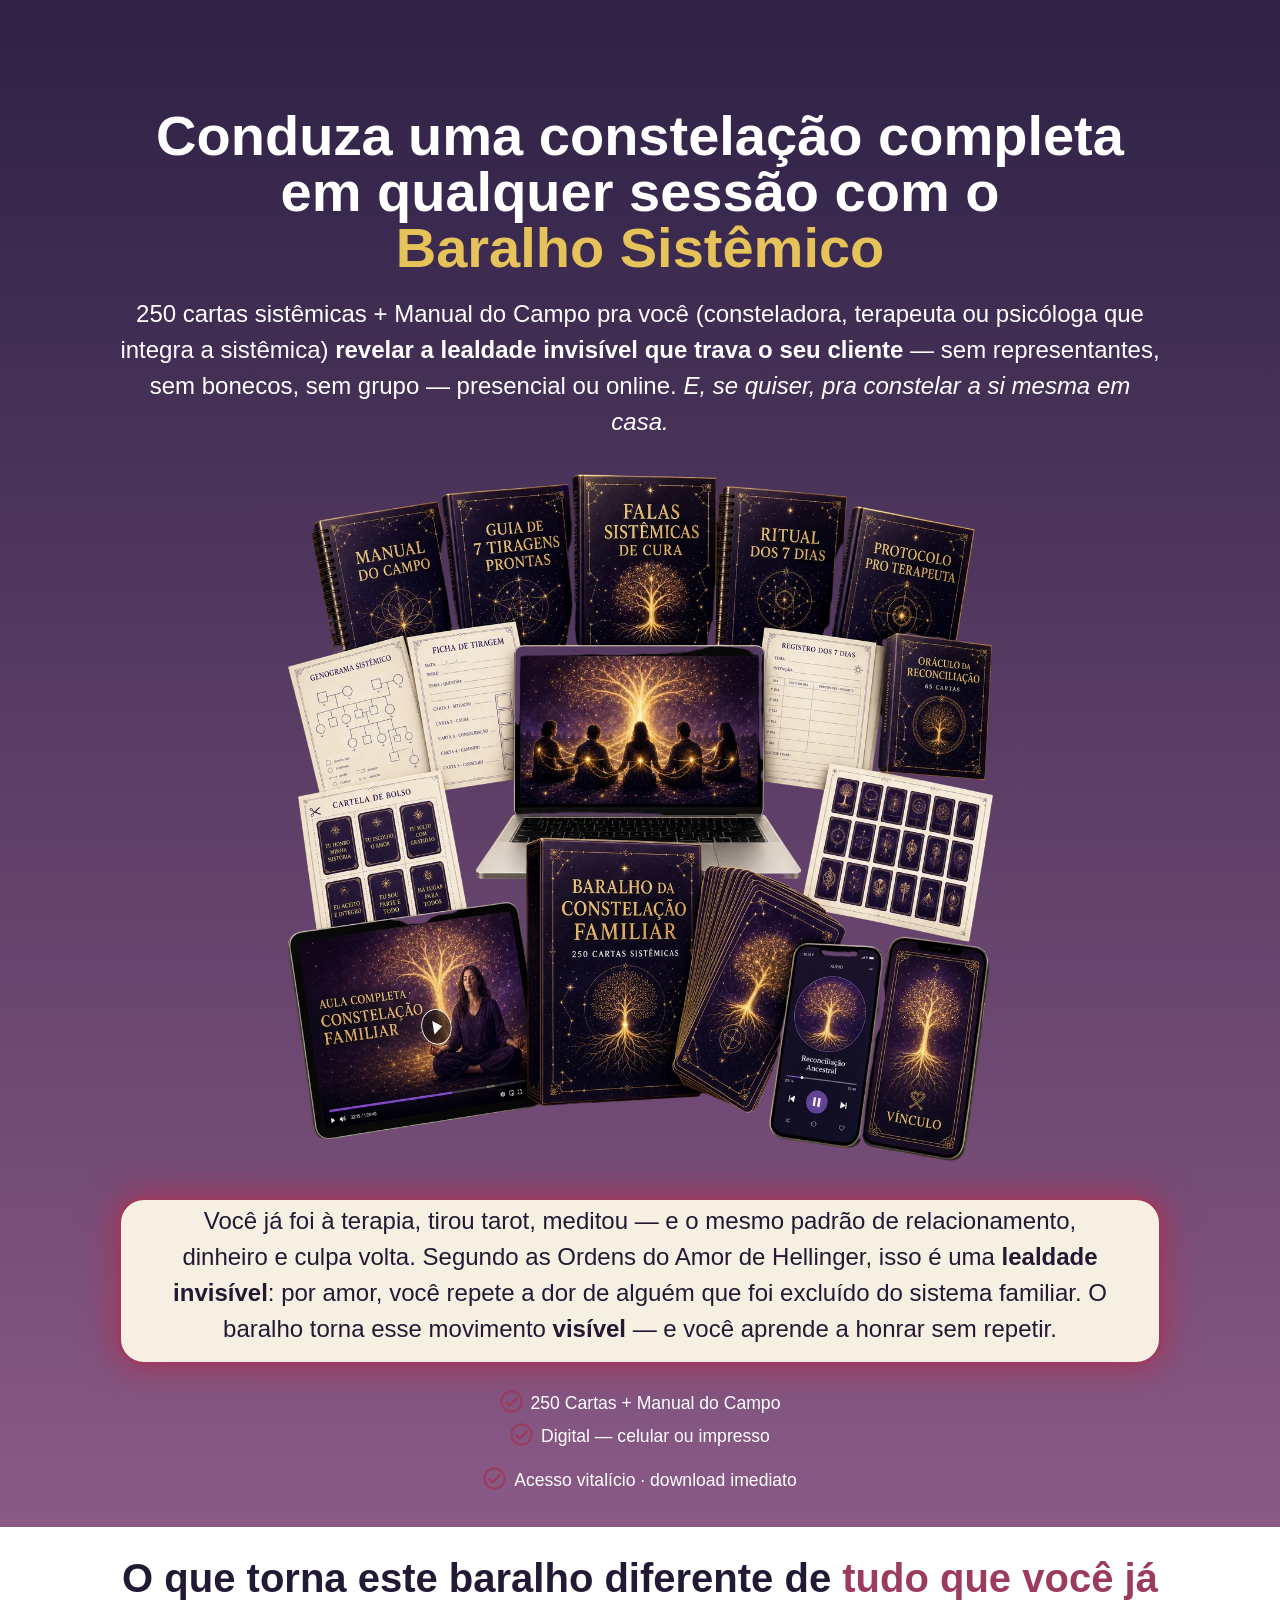
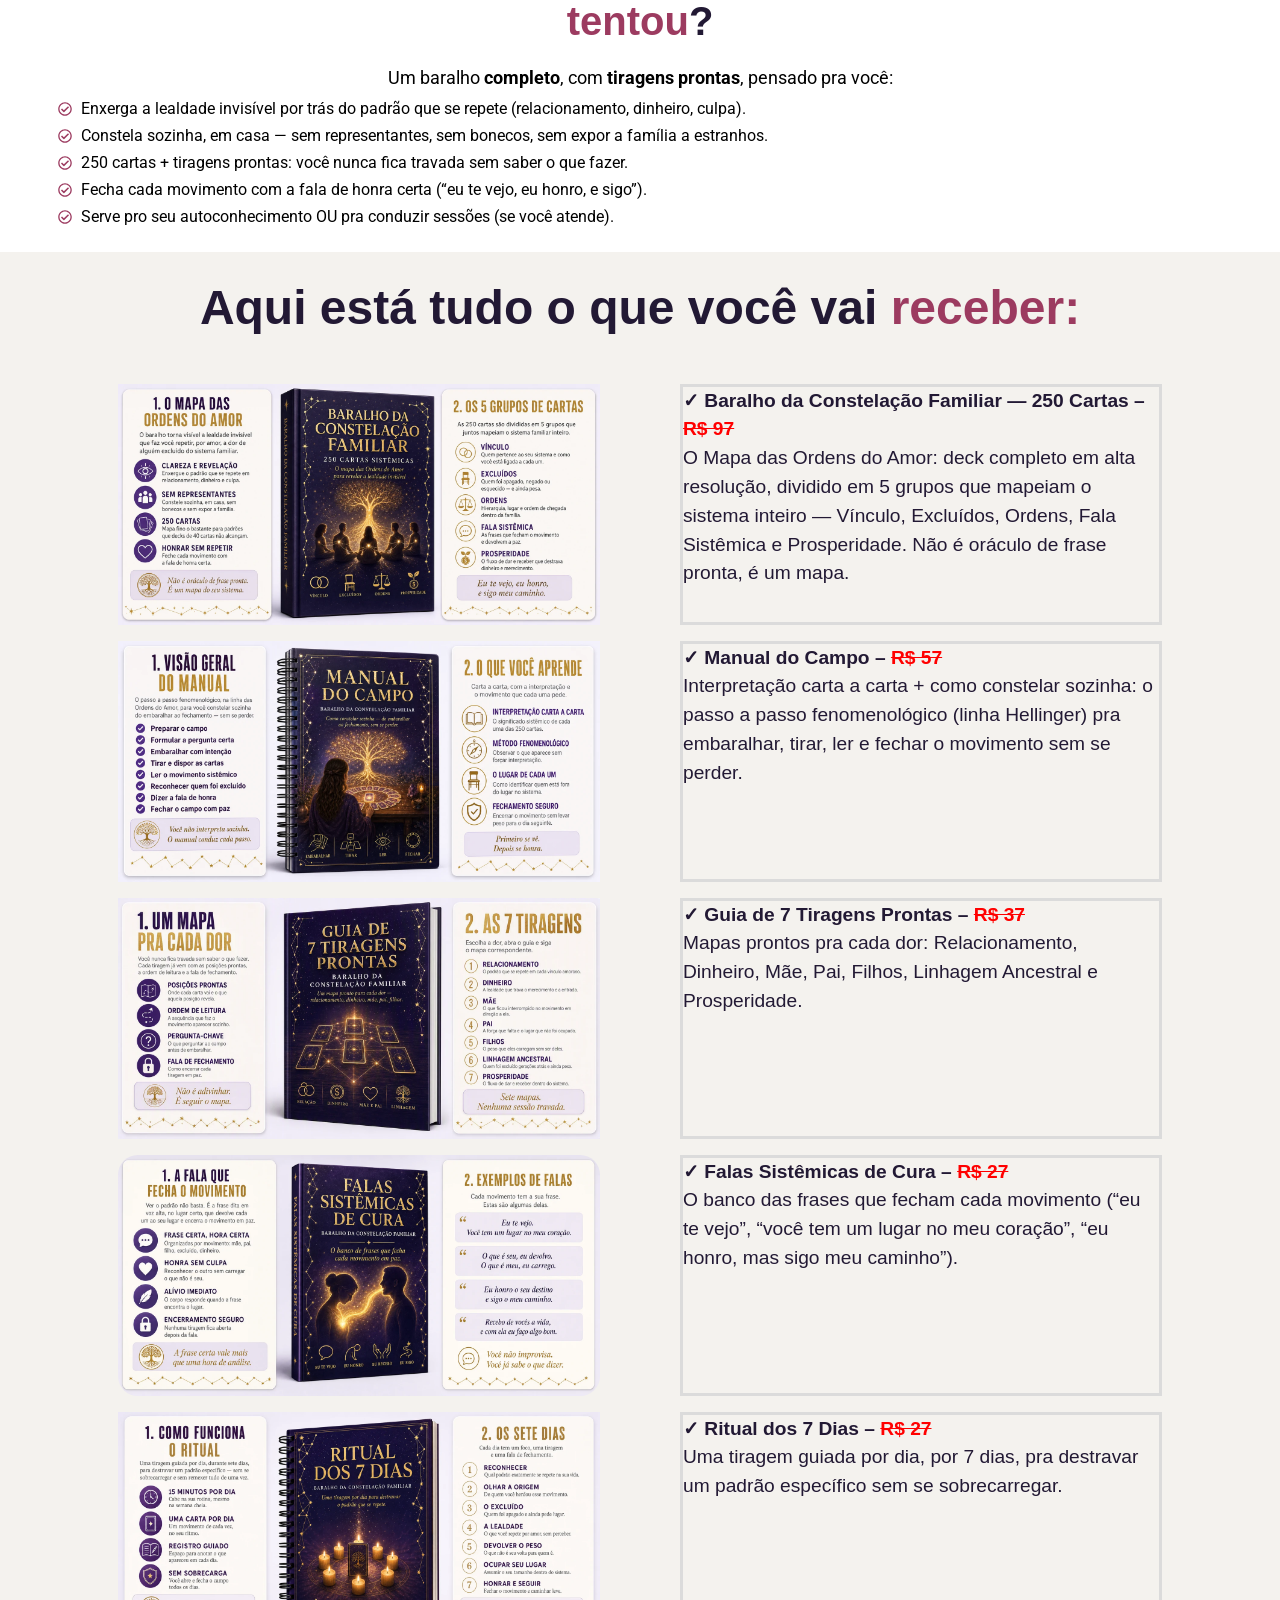
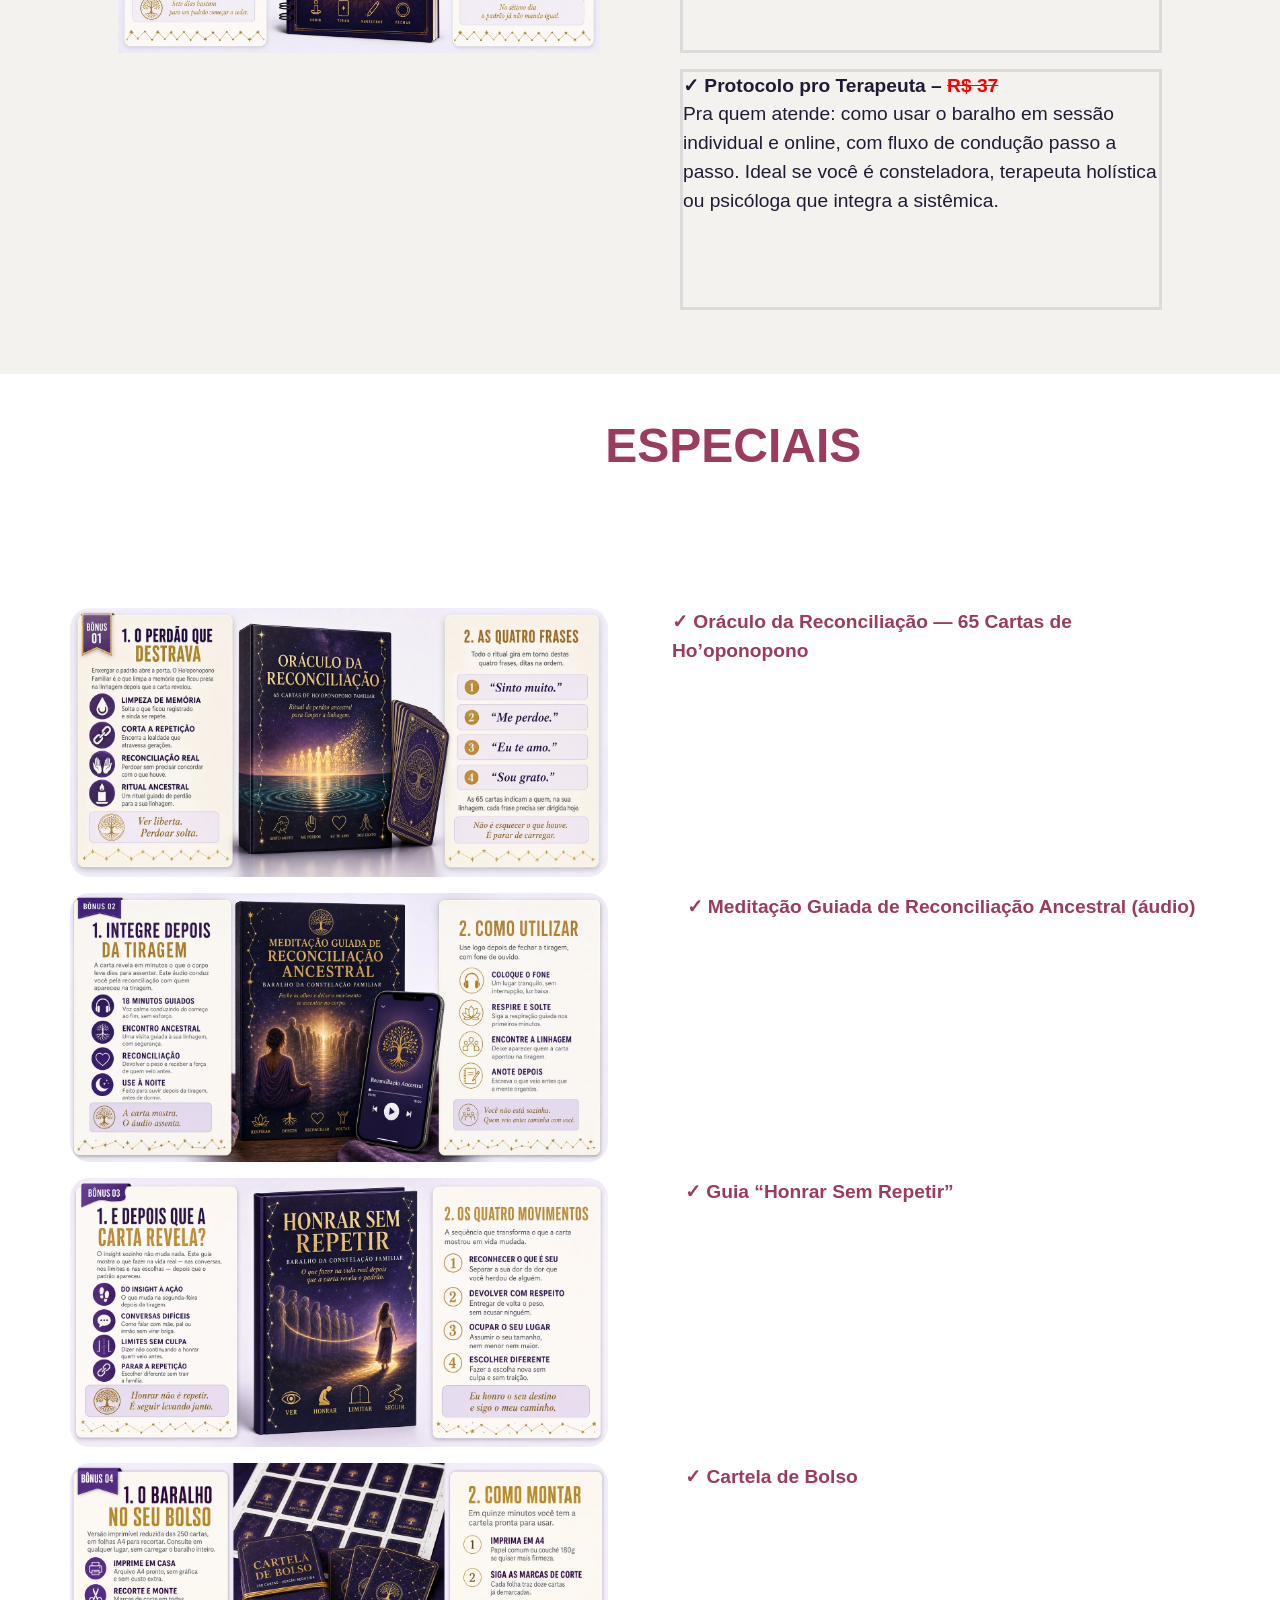
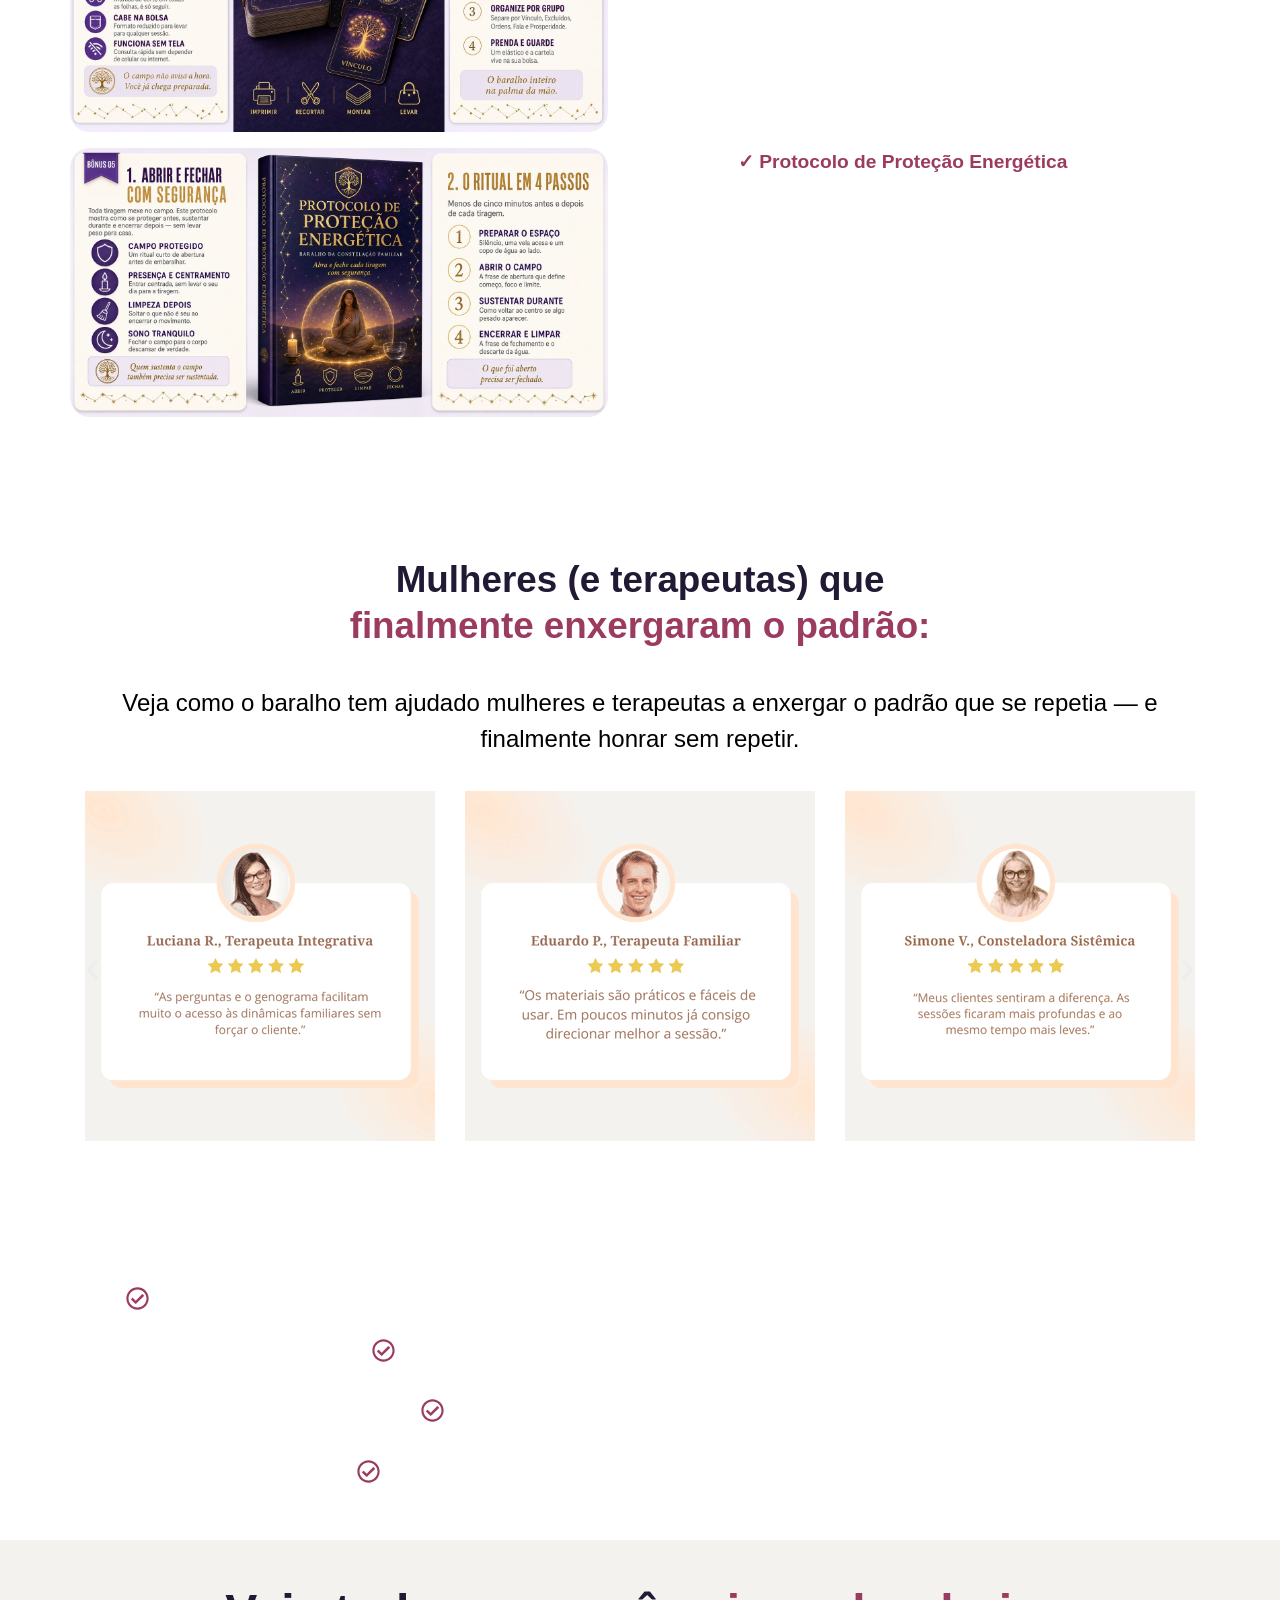
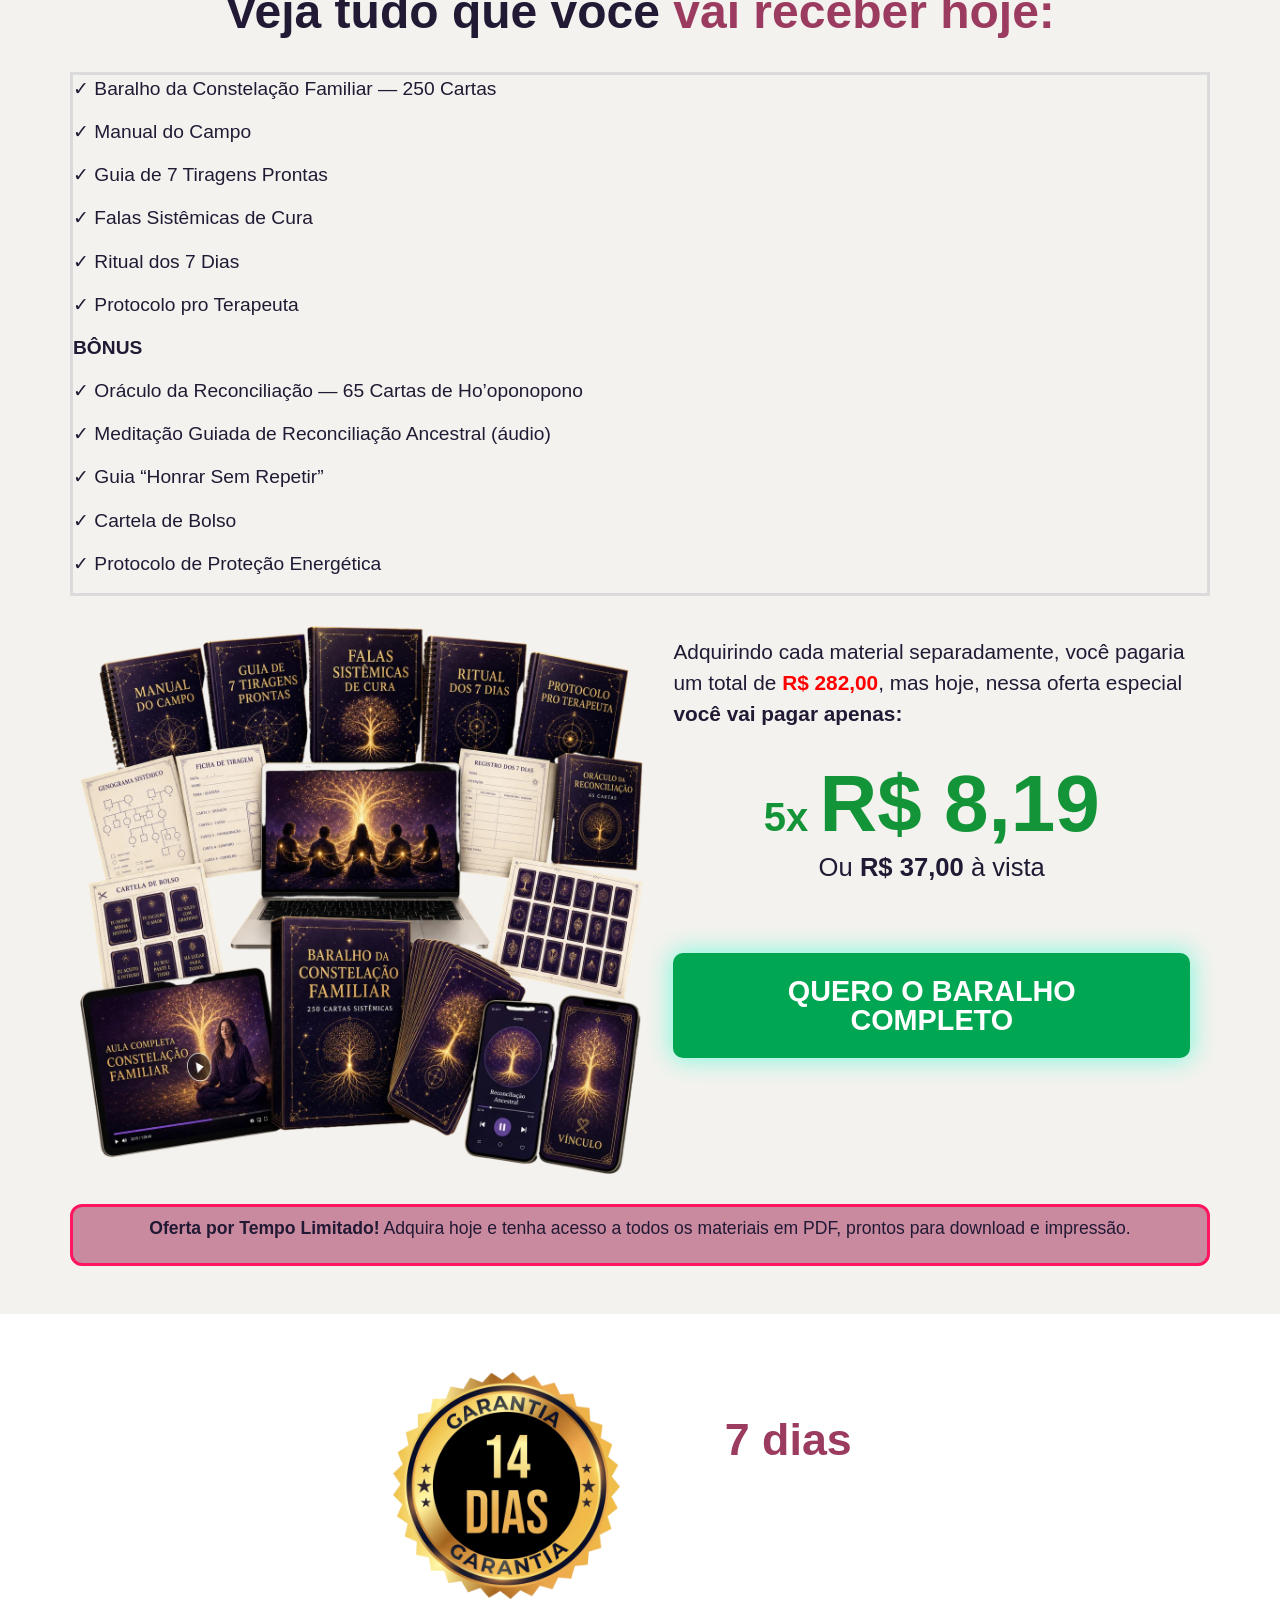
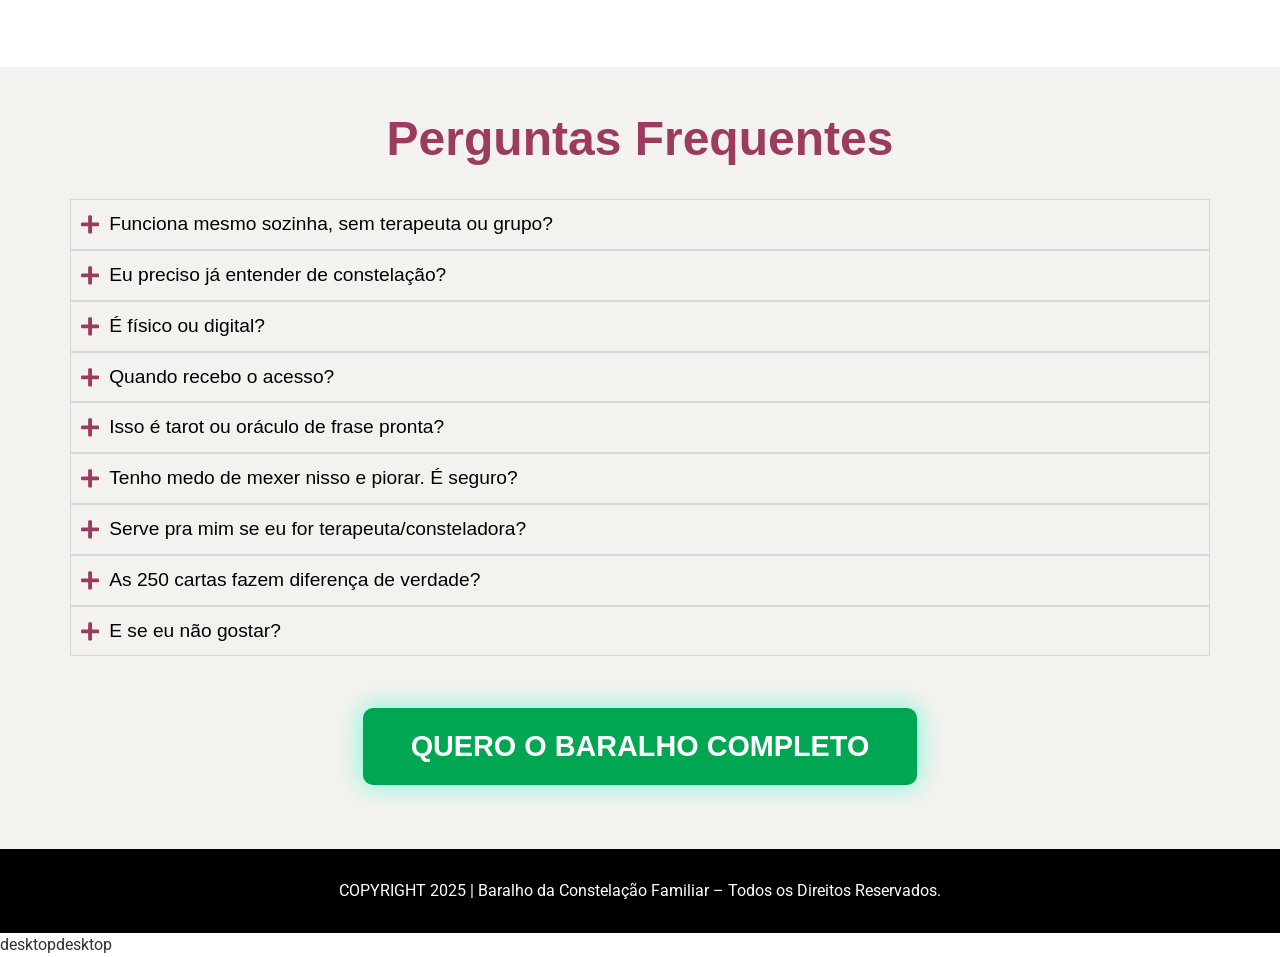
==== commit 453eaa98: "fix(faq): acordeao abre/fecha sem depender do JS remoto do Elementor O nested-accordion do Elementor" ====
--- a/index.html
+++ b/index.html
@@ -871,4 +871,4 @@
 if(is_iframe){iframe_count+=1}}});if(image_count>0||iframe_count>0||rocketlazy_count>0){lazyLoadInstance.update()}});var b=document.getElementsByTagName("body")[0];var config={childList:!0,subtree:!0};observer.observe(b,config)}},!1)</script><script data-no-minify="1" async="" src="js/lazyload.min.js"></script><script>function lazyLoadThumb(e){var t='<img data-lazy-src="https://i.ytimg.com/vi/ID/hqdefault.jpg" alt="" width="480" height="360"><noscript><img src="https://i.ytimg.com/vi/ID/hqdefault.jpg" alt="" width="480" height="360"></noscript>',a='<button class="play" aria-label="play Youtube video"></button>';return t.replace("ID",e)+a}function lazyLoadYoutubeIframe(){var e=document.createElement("iframe"),t="ID?autoplay=1";t+=0===this.parentNode.dataset.query.length?'':'&'+this.parentNode.dataset.query;e.setAttribute("src",t.replace("ID",this.parentNode.dataset.src)),e.setAttribute("frameborder","0"),e.setAttribute("allowfullscreen","1"),e.setAttribute("allow", "accelerometer; autoplay; encrypted-media; gyroscope; picture-in-picture"),this.parentNode.parentNode.replaceChild(e,this.parentNode)}document.addEventListener("DOMContentLoaded",function(){var e,t,p,a=document.getElementsByClassName("rll-youtube-player");for(t=0;t<a.length;t++)e=document.createElement("div"),e.setAttribute("data-id",a[t].dataset.id),e.setAttribute("data-query", a[t].dataset.query),e.setAttribute("data-src", a[t].dataset.src),e.innerHTML=lazyLoadThumb(a[t].dataset.id),a[t].appendChild(e),p=e.querySelector('.play'),p.onclick=lazyLoadYoutubeIframe});</script>	<script>class RocketElementorAnimation{constructor(){this.deviceMode=document.createElement("span"),this.deviceMode.id="elementor-device-mode",this.deviceMode.setAttribute("class","elementor-screen-only"),document.body.appendChild(this.deviceMode)}_detectAnimations(){let t=getComputedStyle(this.deviceMode,":after").content.replace(/"/g,"");this.animationSettingKeys=this._listAnimationSettingsKeys(t),document.querySelectorAll(".elementor-invisible[data-settings]").forEach(t=>{const e=t.getBoundingClientRect();if(e.bottom>=0&&e.top<=window.innerHeight)try{this._animateElement(t)}catch(t){}})}_animateElement(t){const e=JSON.parse(t.dataset.settings),i=e._animation_delay||e.animation_delay||0,n=e[this.animationSettingKeys.find(t=>e[t])];if("none"===n)return void t.classList.remove("elementor-invisible");t.classList.remove(n),this.currentAnimation&&t.classList.remove(this.currentAnimation),this.currentAnimation=n;let s=setTimeout(()=>{t.classList.remove("elementor-invisible"),t.classList.add("animated",n),this._removeAnimationSettings(t,e)},i);window.addEventListener("rocket-startLoading",function(){clearTimeout(s)})}_listAnimationSettingsKeys(t="mobile"){const e=[""];switch(t){case"mobile":e.unshift("_mobile");case"tablet":e.unshift("_tablet");case"desktop":e.unshift("_desktop")}const i=[];return["animation","_animation"].forEach(t=>{e.forEach(e=>{i.push(t+e)})}),i}_removeAnimationSettings(t,e){this._listAnimationSettingsKeys().forEach(t=>delete e[t]),t.dataset.settings=JSON.stringify(e)}static run(){const t=new RocketElementorAnimation;requestAnimationFrame(t._detectAnimations.bind(t))}}document.addEventListener("DOMContentLoaded",RocketElementorAnimation.run);</script><script type="text/javascript" id="perfmatters-delayed-styles-js">!function(){const e=["keydown","mousemove","wheel","touchmove","touchstart","touchend"];function t(){document.querySelectorAll("link[data-pmdelayedstyle]").forEach(function(e){e.setAttribute("href",e.getAttribute("data-pmdelayedstyle"))}),e.forEach(function(e){window.removeEventListener(e,t,{passive:!0})})}e.forEach(function(e){window.addEventListener(e,t,{passive:!0})})}();</script>
 
 
-<span id="elementor-device-mode" class="elementor-screen-only"></span></body></html><!-- This website is like a Rocket, isn't it? Performance optimized by WP Rocket. Learn more: https://wp-rocket.me - Debug: cached@1783643198 -->+<span id="elementor-device-mode" class="elementor-screen-only"></span><script>/* faq-fix: acordeão nativo, independente do Elementor */document.addEventListener("click",function(e){var s=e.target.closest?e.target.closest("summary.e-n-accordion-item-title"):null;if(!s)return;e.preventDefault();e.stopImmediatePropagation();var d=s.parentElement;d.open=!d.open;s.setAttribute("aria-expanded",d.open?"true":"false");},true);</script></body></html><!-- This website is like a Rocket, isn't it? Performance optimized by WP Rocket. Learn more: https://wp-rocket.me - Debug: cached@1783643198 -->
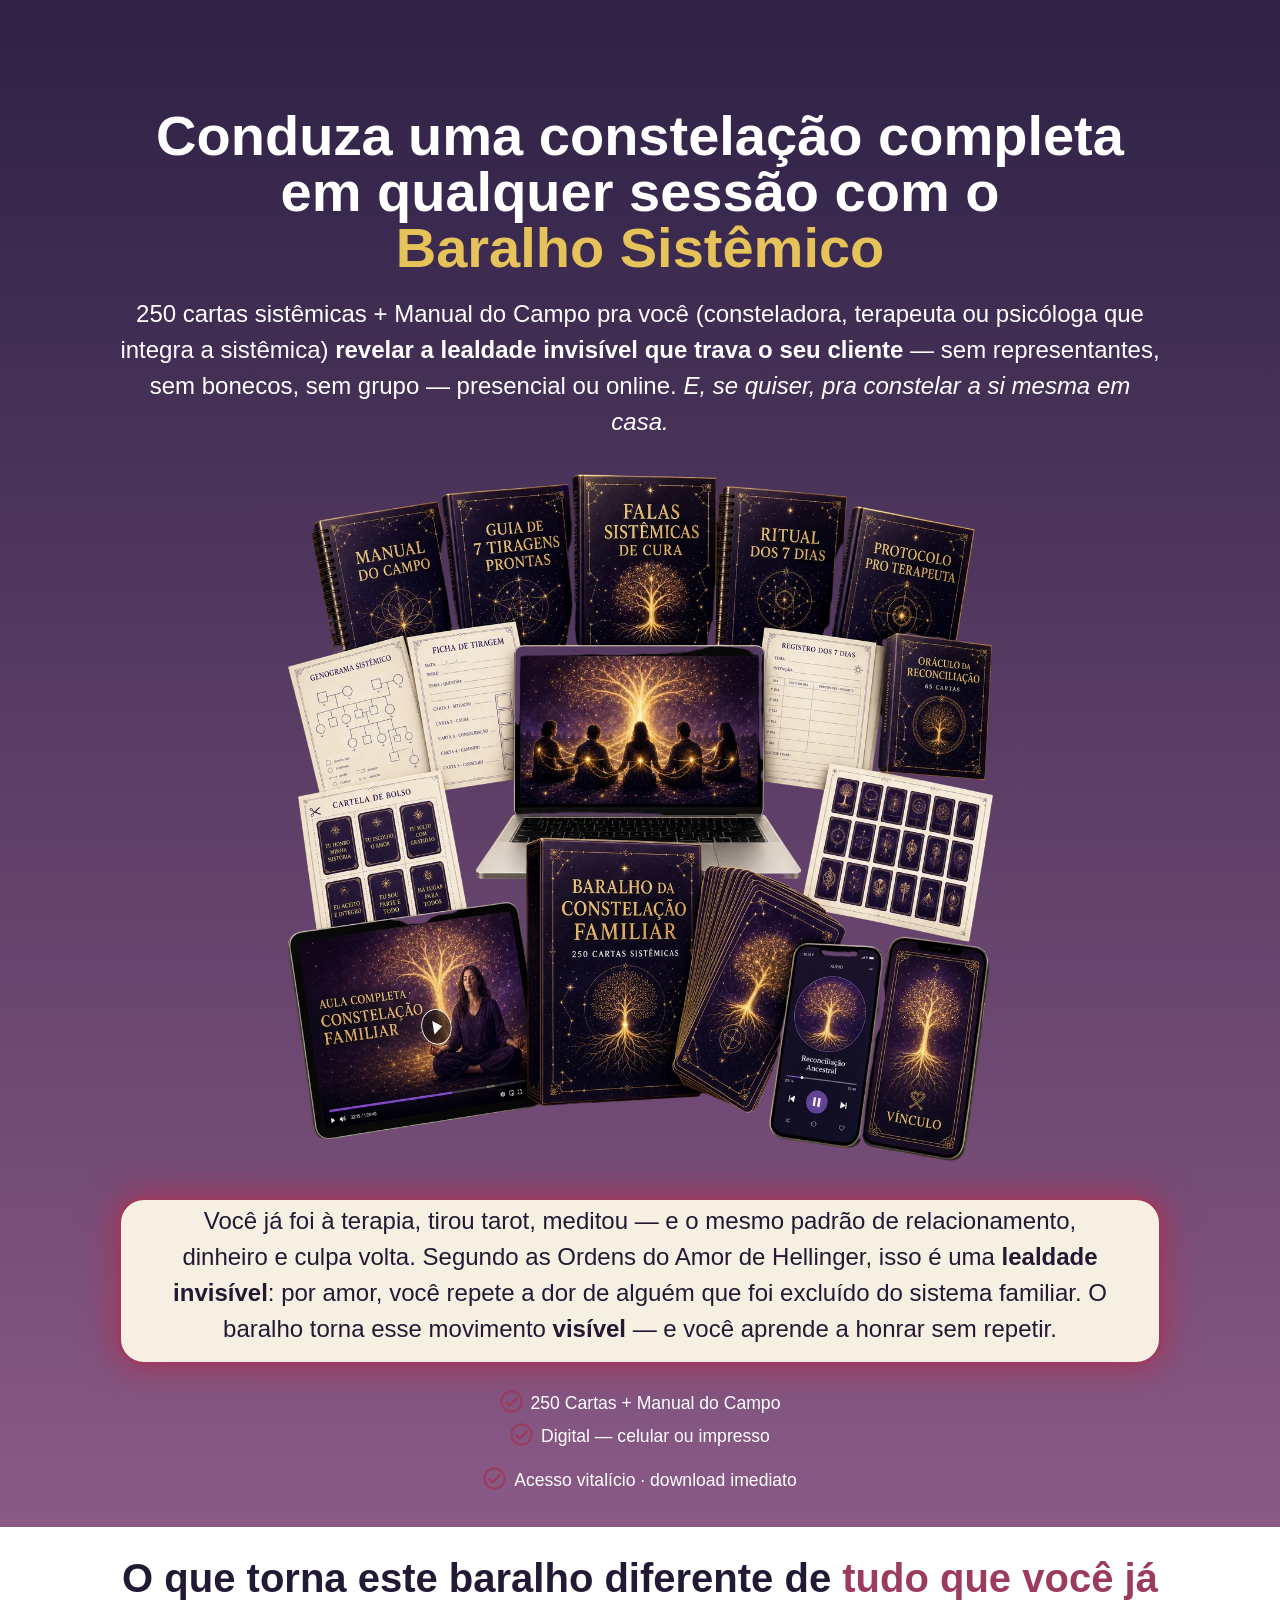
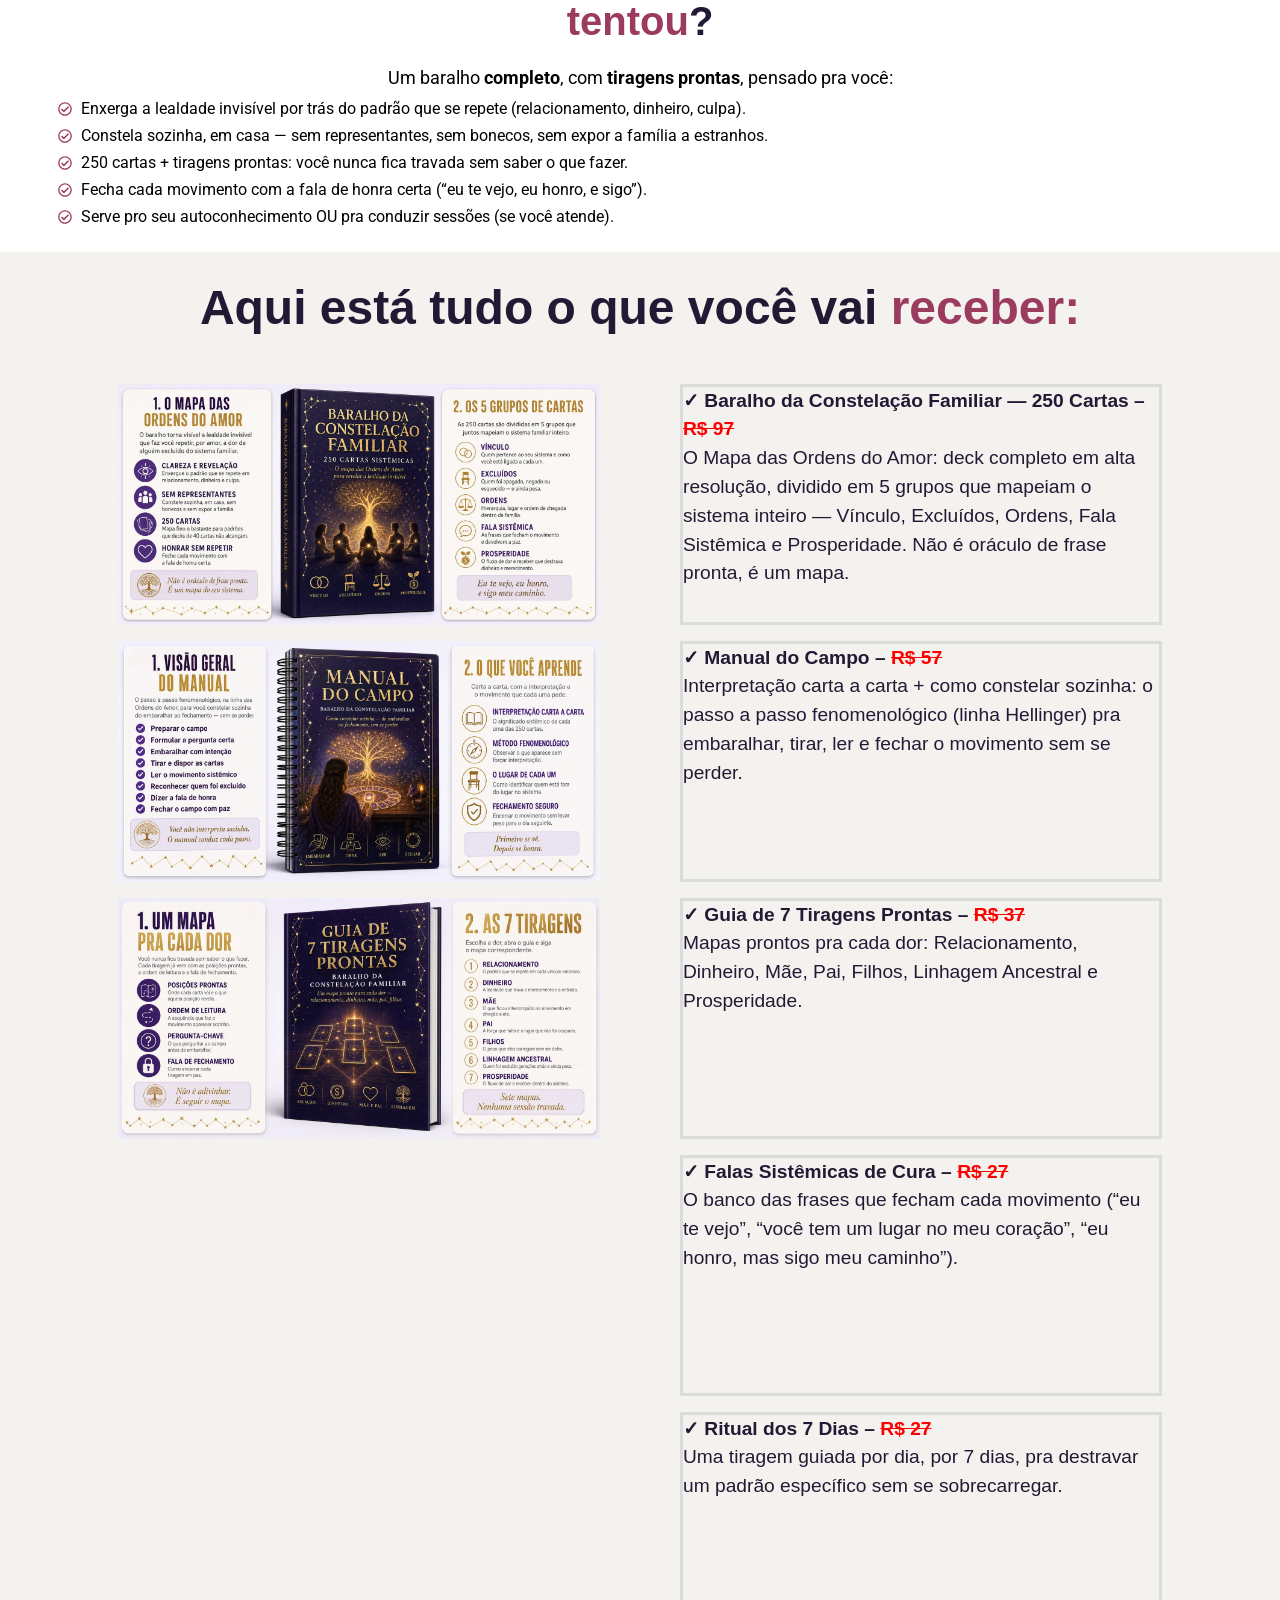
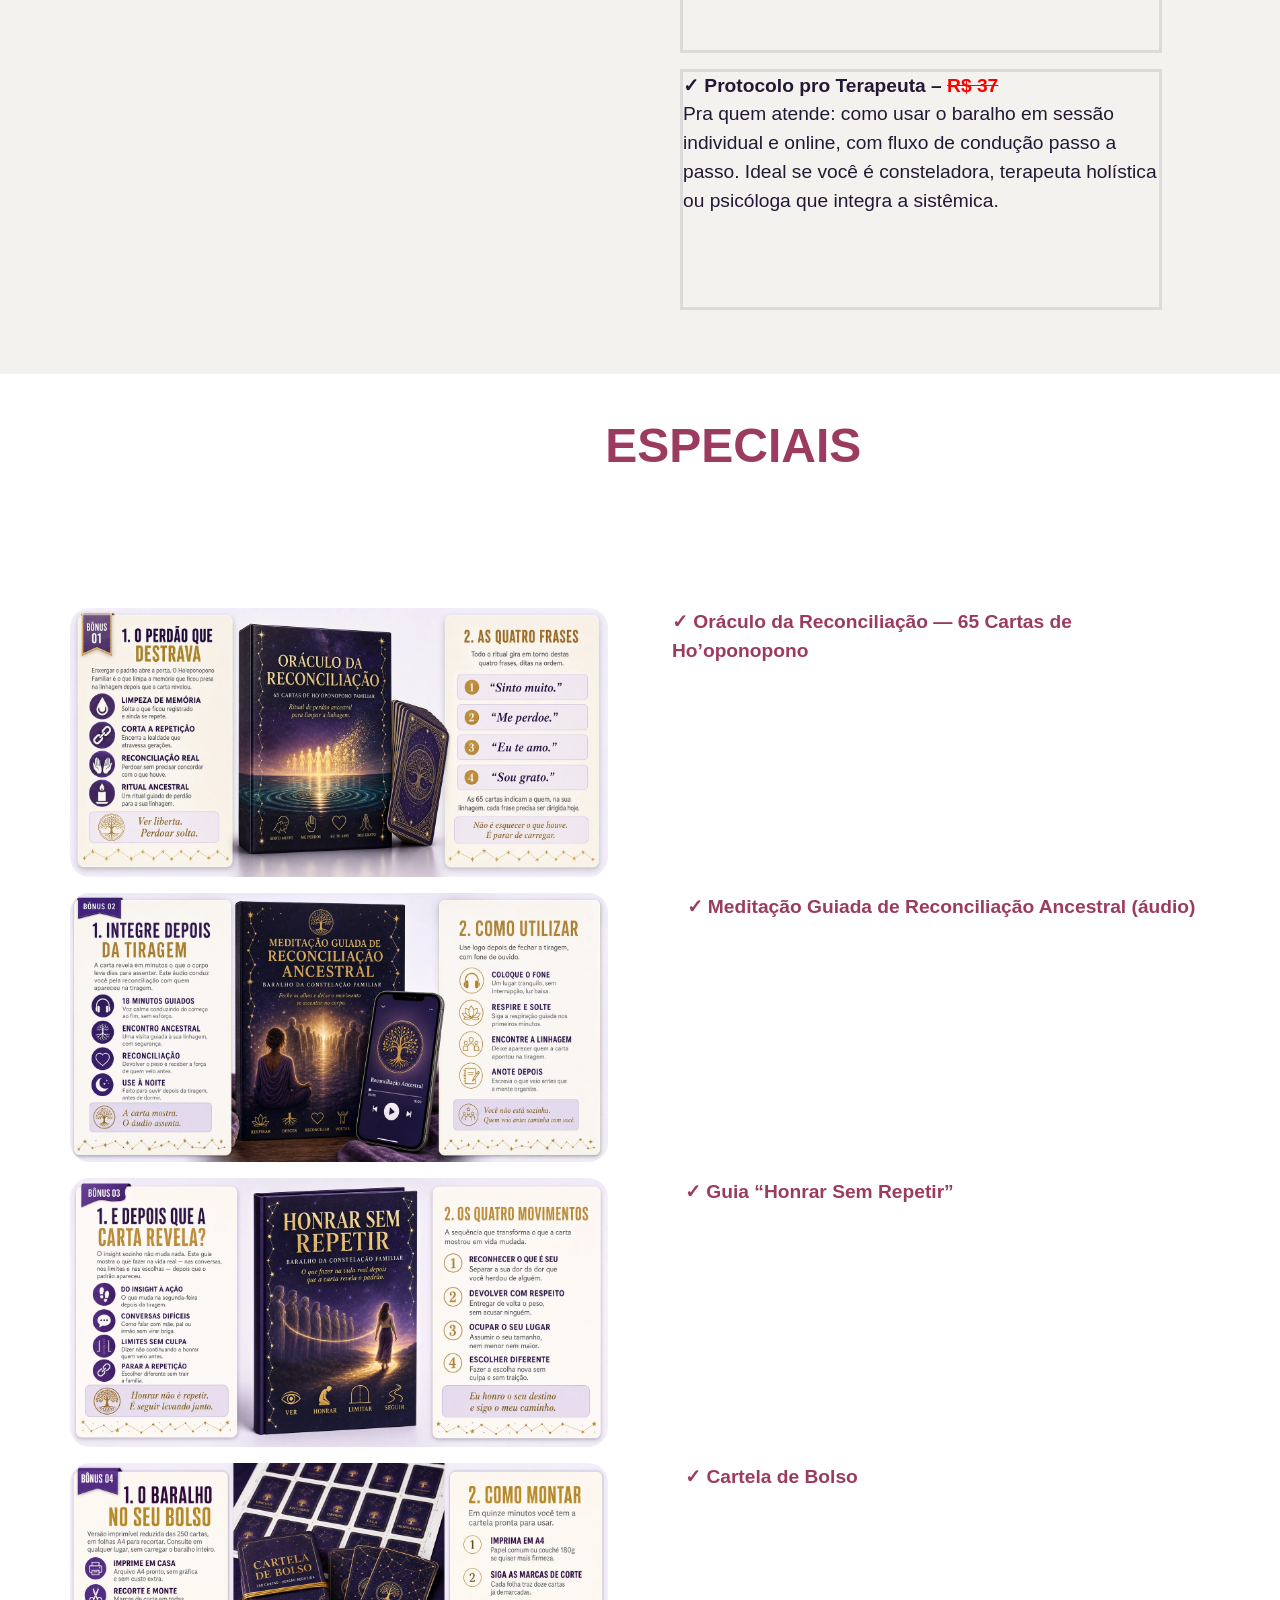
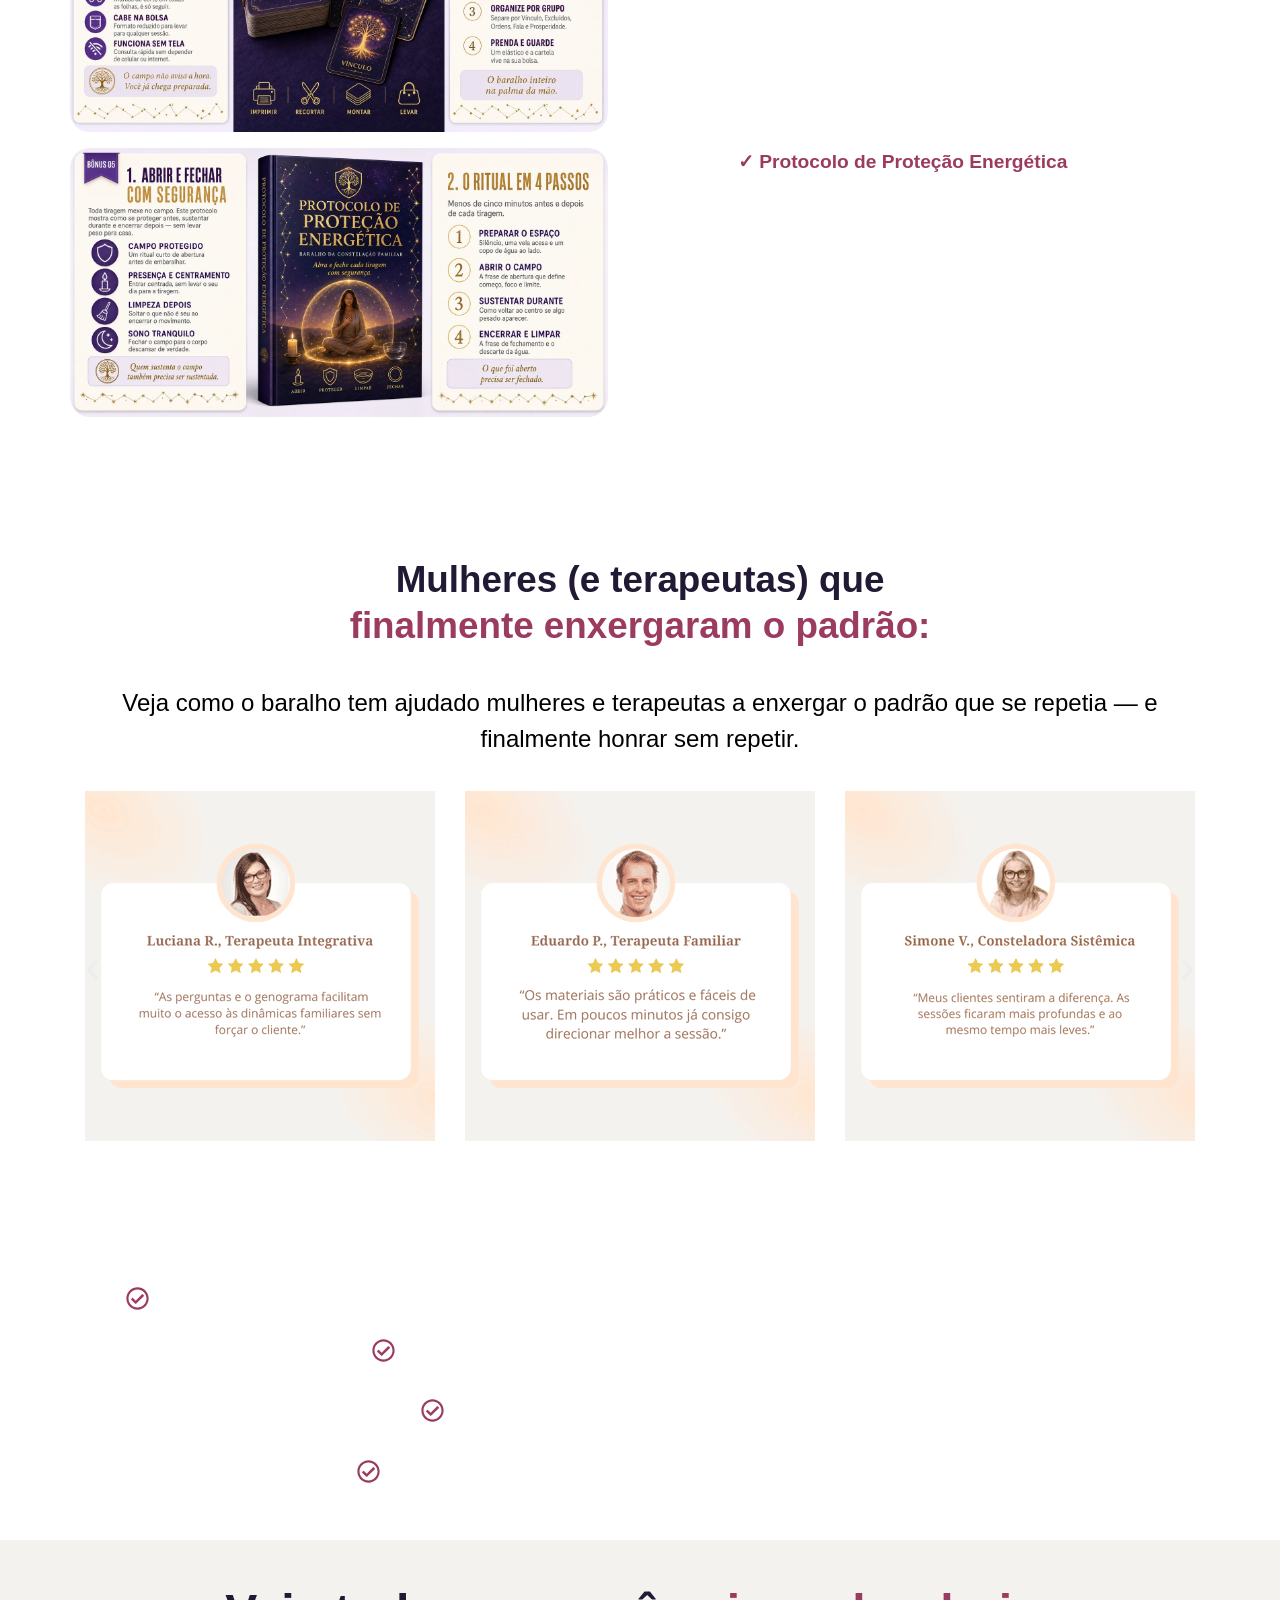
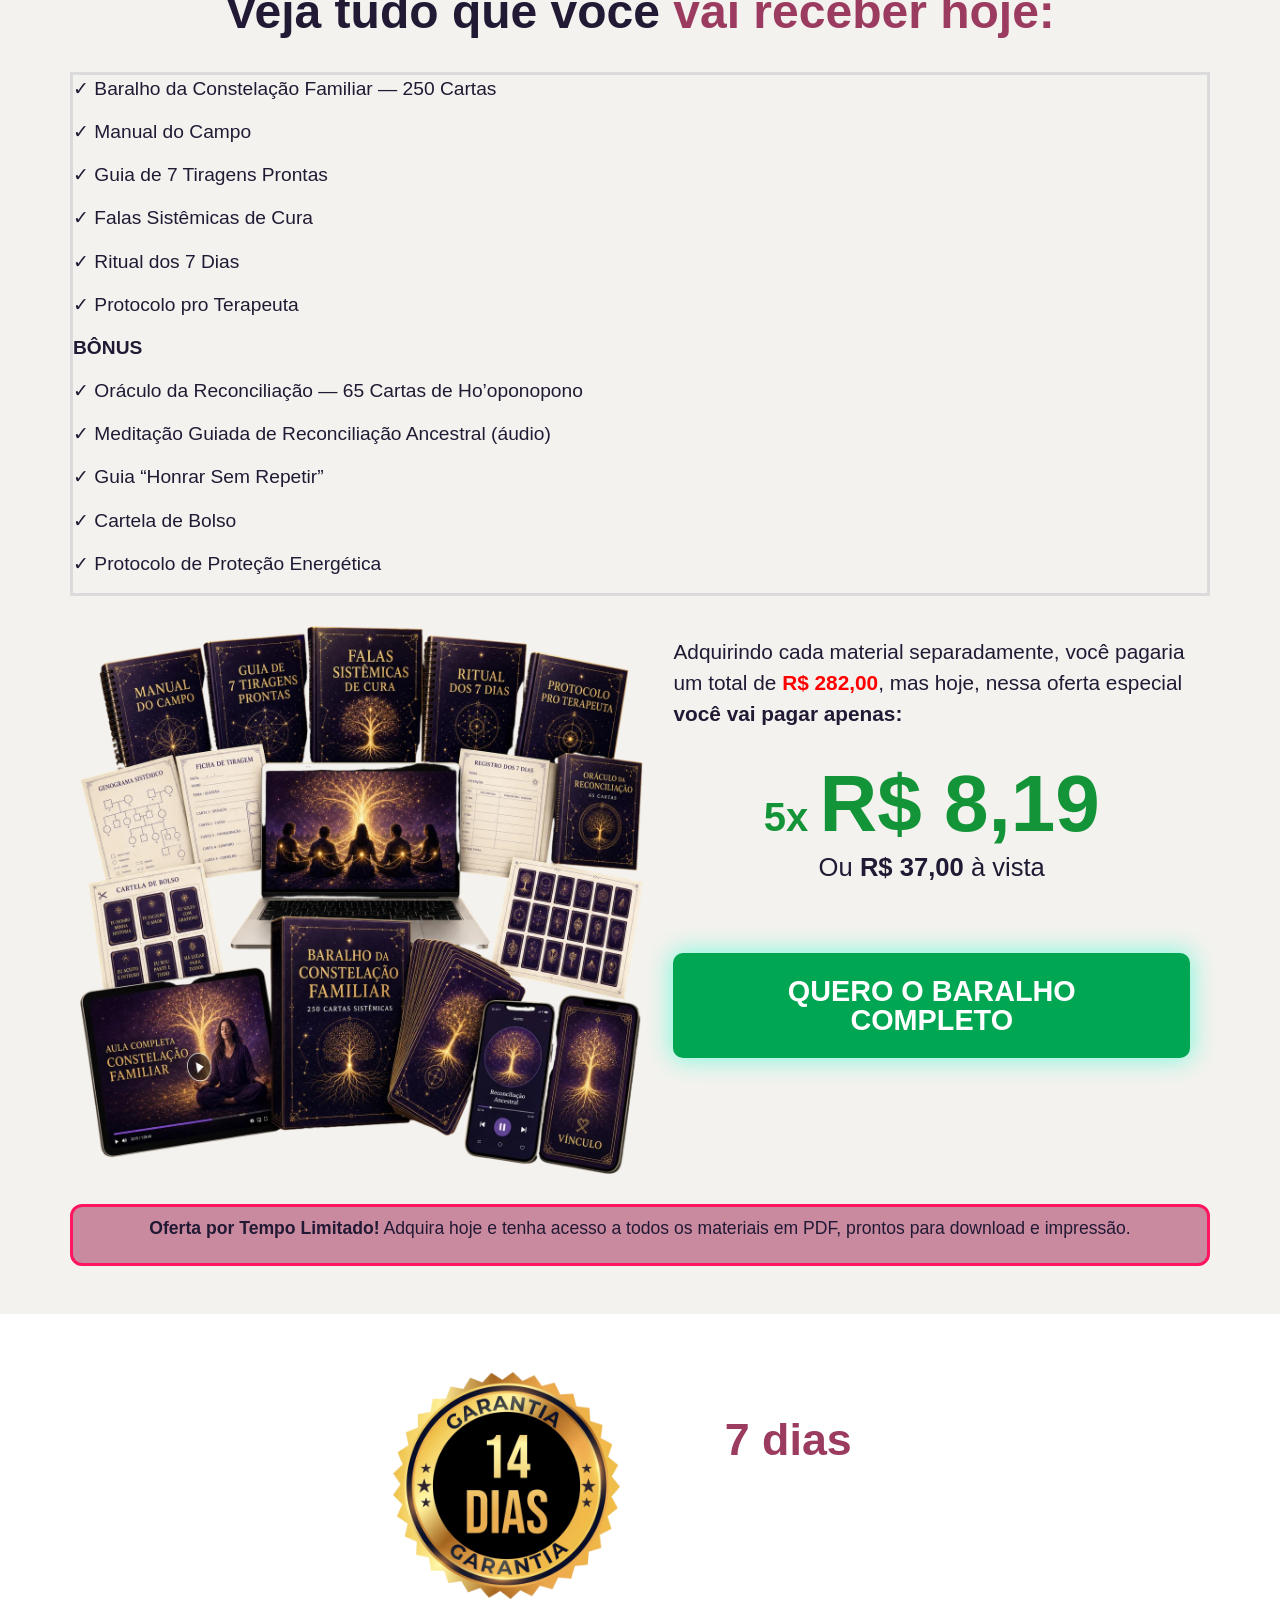
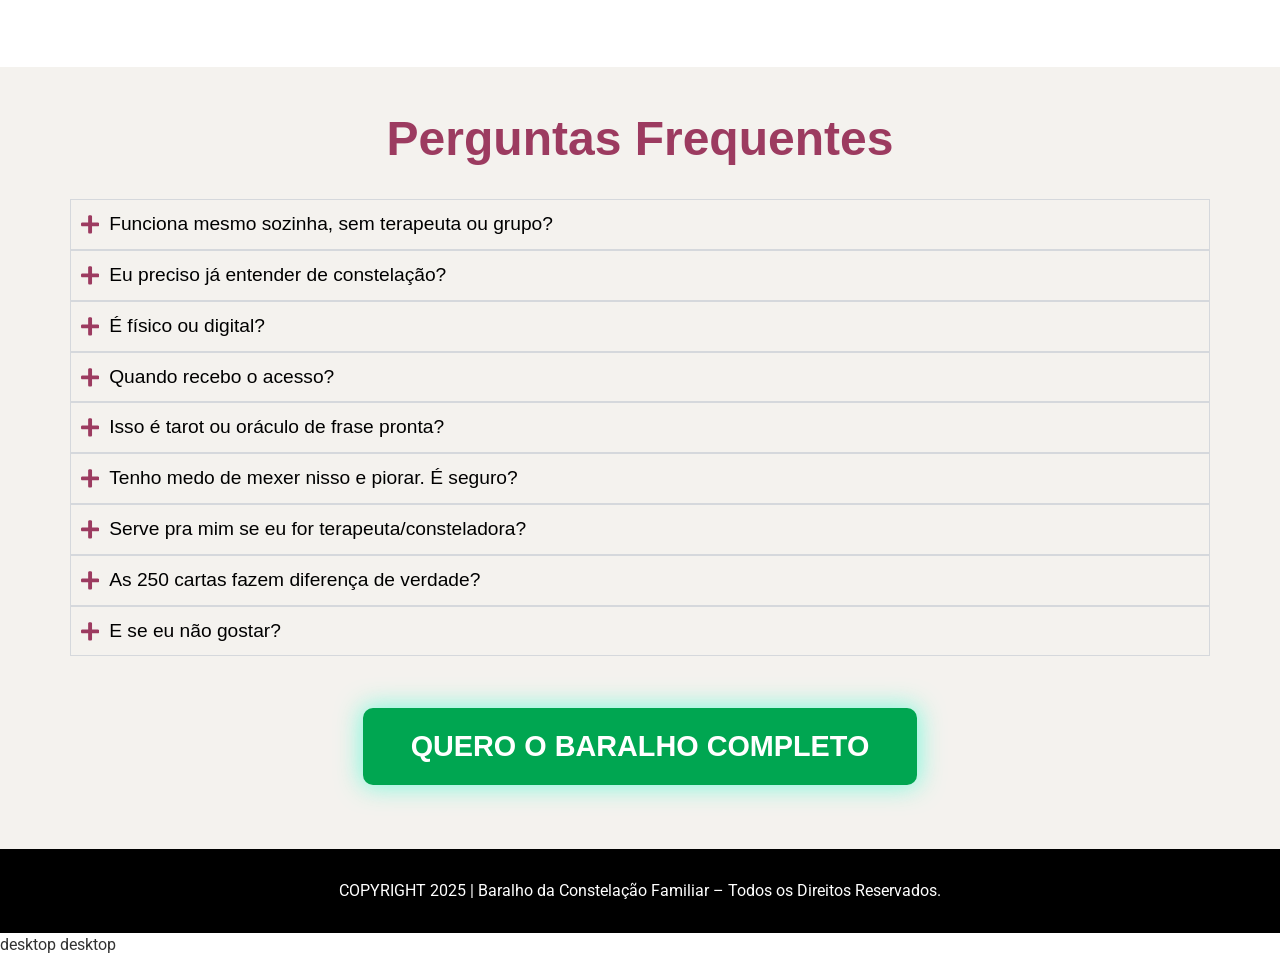
==== commit f3eb71e1: "feat(back-redirect): script de saida na pagina principal (-> backbrl) + pagina de back-redirect R$19" ====
--- a/index.html
+++ b/index.html
@@ -871,4 +871,24 @@
 if(is_iframe){iframe_count+=1}}});if(image_count>0||iframe_count>0||rocketlazy_count>0){lazyLoadInstance.update()}});var b=document.getElementsByTagName("body")[0];var config={childList:!0,subtree:!0};observer.observe(b,config)}},!1)</script><script data-no-minify="1" async="" src="js/lazyload.min.js"></script><script>function lazyLoadThumb(e){var t='<img data-lazy-src="https://i.ytimg.com/vi/ID/hqdefault.jpg" alt="" width="480" height="360"><noscript><img src="https://i.ytimg.com/vi/ID/hqdefault.jpg" alt="" width="480" height="360"></noscript>',a='<button class="play" aria-label="play Youtube video"></button>';return t.replace("ID",e)+a}function lazyLoadYoutubeIframe(){var e=document.createElement("iframe"),t="ID?autoplay=1";t+=0===this.parentNode.dataset.query.length?'':'&'+this.parentNode.dataset.query;e.setAttribute("src",t.replace("ID",this.parentNode.dataset.src)),e.setAttribute("frameborder","0"),e.setAttribute("allowfullscreen","1"),e.setAttribute("allow", "accelerometer; autoplay; encrypted-media; gyroscope; picture-in-picture"),this.parentNode.parentNode.replaceChild(e,this.parentNode)}document.addEventListener("DOMContentLoaded",function(){var e,t,p,a=document.getElementsByClassName("rll-youtube-player");for(t=0;t<a.length;t++)e=document.createElement("div"),e.setAttribute("data-id",a[t].dataset.id),e.setAttribute("data-query", a[t].dataset.query),e.setAttribute("data-src", a[t].dataset.src),e.innerHTML=lazyLoadThumb(a[t].dataset.id),a[t].appendChild(e),p=e.querySelector('.play'),p.onclick=lazyLoadYoutubeIframe});</script>	<script>class RocketElementorAnimation{constructor(){this.deviceMode=document.createElement("span"),this.deviceMode.id="elementor-device-mode",this.deviceMode.setAttribute("class","elementor-screen-only"),document.body.appendChild(this.deviceMode)}_detectAnimations(){let t=getComputedStyle(this.deviceMode,":after").content.replace(/"/g,"");this.animationSettingKeys=this._listAnimationSettingsKeys(t),document.querySelectorAll(".elementor-invisible[data-settings]").forEach(t=>{const e=t.getBoundingClientRect();if(e.bottom>=0&&e.top<=window.innerHeight)try{this._animateElement(t)}catch(t){}})}_animateElement(t){const e=JSON.parse(t.dataset.settings),i=e._animation_delay||e.animation_delay||0,n=e[this.animationSettingKeys.find(t=>e[t])];if("none"===n)return void t.classList.remove("elementor-invisible");t.classList.remove(n),this.currentAnimation&&t.classList.remove(this.currentAnimation),this.currentAnimation=n;let s=setTimeout(()=>{t.classList.remove("elementor-invisible"),t.classList.add("animated",n),this._removeAnimationSettings(t,e)},i);window.addEventListener("rocket-startLoading",function(){clearTimeout(s)})}_listAnimationSettingsKeys(t="mobile"){const e=[""];switch(t){case"mobile":e.unshift("_mobile");case"tablet":e.unshift("_tablet");case"desktop":e.unshift("_desktop")}const i=[];return["animation","_animation"].forEach(t=>{e.forEach(e=>{i.push(t+e)})}),i}_removeAnimationSettings(t,e){this._listAnimationSettingsKeys().forEach(t=>delete e[t]),t.dataset.settings=JSON.stringify(e)}static run(){const t=new RocketElementorAnimation;requestAnimationFrame(t._detectAnimations.bind(t))}}document.addEventListener("DOMContentLoaded",RocketElementorAnimation.run);</script><script type="text/javascript" id="perfmatters-delayed-styles-js">!function(){const e=["keydown","mousemove","wheel","touchmove","touchstart","touchend"];function t(){document.querySelectorAll("link[data-pmdelayedstyle]").forEach(function(e){e.setAttribute("href",e.getAttribute("data-pmdelayedstyle"))}),e.forEach(function(e){window.removeEventListener(e,t,{passive:!0})})}e.forEach(function(e){window.addEventListener(e,t,{passive:!0})})}();</script>
 
 
-<span id="elementor-device-mode" class="elementor-screen-only"></span><script>/* faq-fix: acordeão nativo, independente do Elementor */document.addEventListener("click",function(e){var s=e.target.closest?e.target.closest("summary.e-n-accordion-item-title"):null;if(!s)return;e.preventDefault();e.stopImmediatePropagation();var d=s.parentElement;d.open=!d.open;s.setAttribute("aria-expanded",d.open?"true":"false");},true);</script></body></html><!-- This website is like a Rocket, isn't it? Performance optimized by WP Rocket. Learn more: https://wp-rocket.me - Debug: cached@1783643198 -->+<span id="elementor-device-mode" class="elementor-screen-only"></span><script>/* faq-fix: acordeão nativo, independente do Elementor */document.addEventListener("click",function(e){var s=e.target.closest?e.target.closest("summary.e-n-accordion-item-title"):null;if(!s)return;e.preventDefault();e.stopImmediatePropagation();var d=s.parentElement;d.open=!d.open;s.setAttribute("aria-expanded",d.open?"true":"false");},true);</script><script>
+/* back-redirect: dispara SO quando o lead tenta SAIR/VOLTAR. Nunca no botao de comprar. */
+(function () {
+  var link = 'https://backbrl.onlinechoice.site'; // https:// obrigatorio
+  var qs = document.location.search.replace('?', '');
+  var urlBackRedirect = link + (qs ? (link.indexOf('?') > -1 ? '&' : '?') + qs : ''); // preserva UTMs
+  var indoProCheckout = false;
+  document.addEventListener('click', function (e) {
+    var a = e.target.closest ? e.target.closest('a[href]') : null;
+    if (a && /lastlink\.com|checkout/i.test(a.getAttribute('href') || '')) { indoProCheckout = true; }
+  }, true);
+  history.pushState({}, '', location.href);
+  history.pushState({}, '', location.href);
+  history.pushState({}, '', location.href);
+  window.addEventListener('popstate', function () {
+    if (indoProCheckout) return;
+    setTimeout(function () { location.href = urlBackRedirect; }, 1);
+  });
+})();
+</script>
+</body></html><!-- This website is like a Rocket, isn't it? Performance optimized by WP Rocket. Learn more: https://wp-rocket.me - Debug: cached@1783643198 -->
